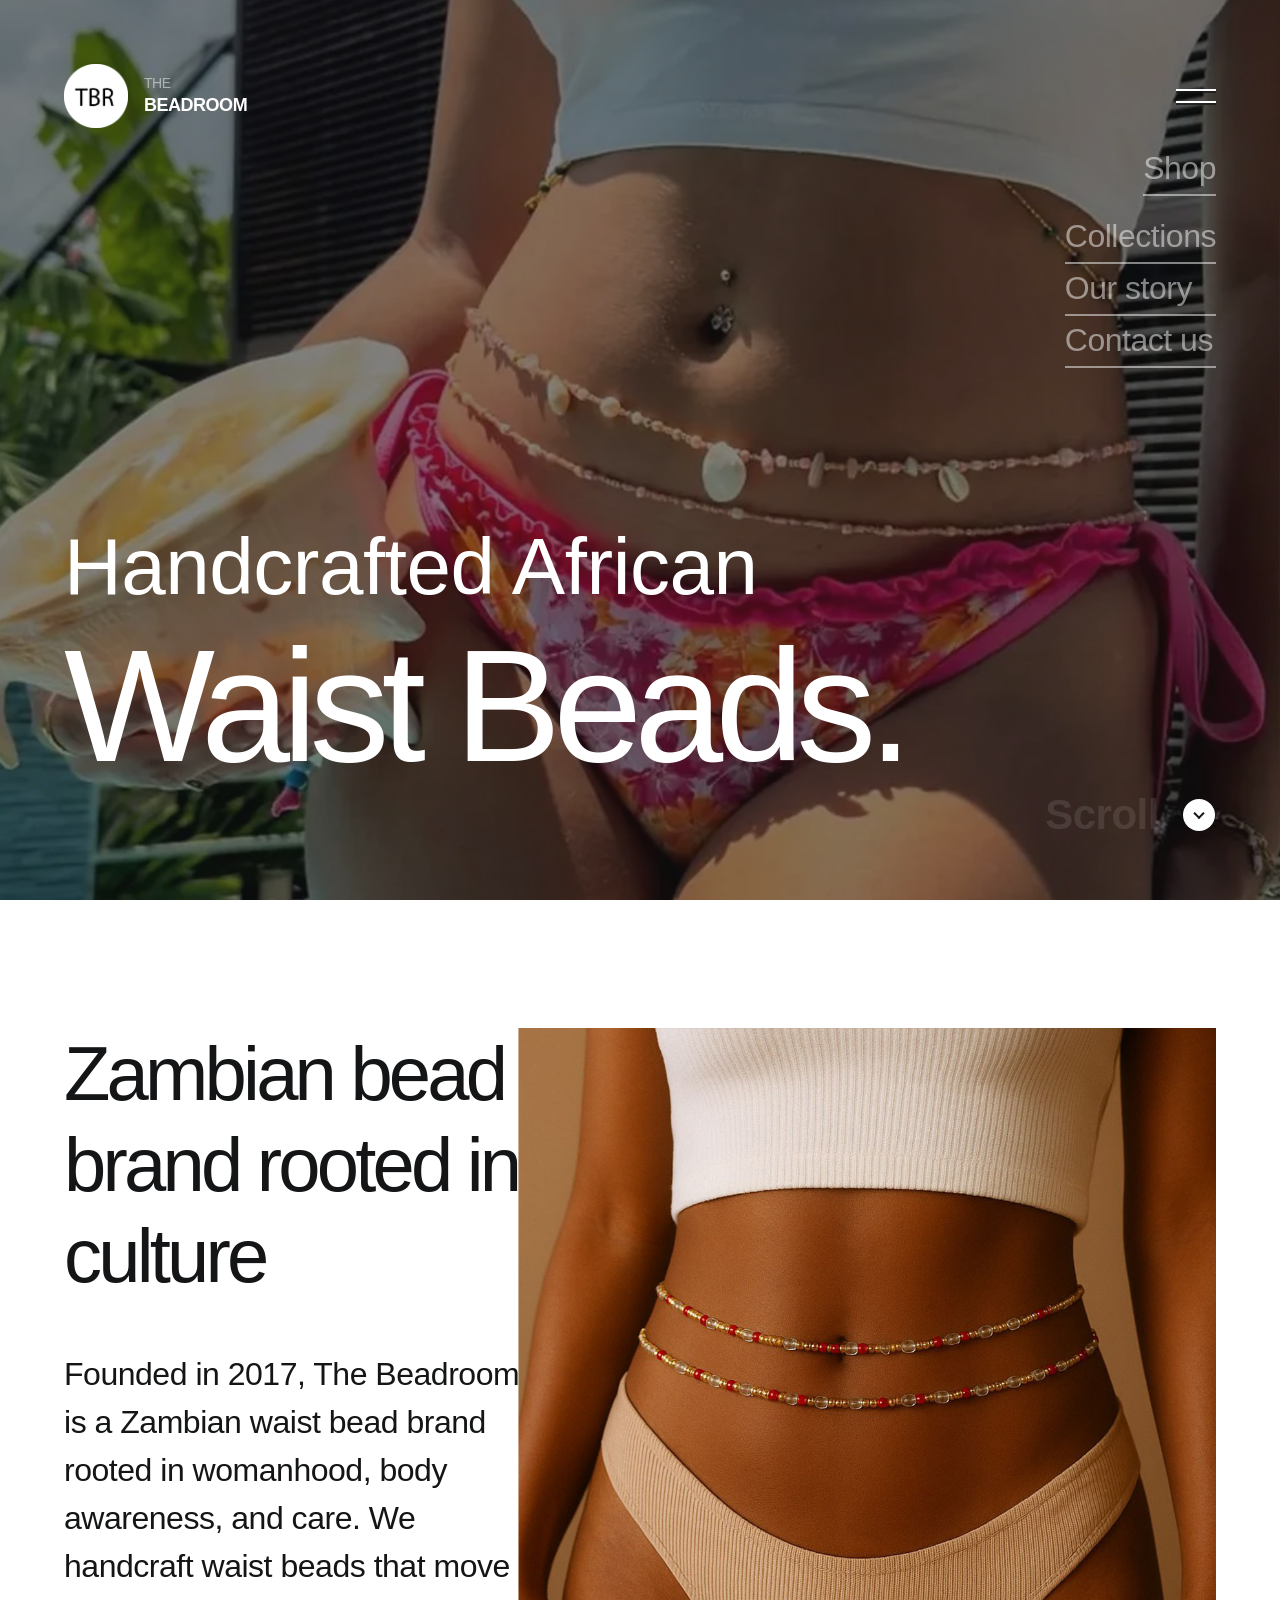
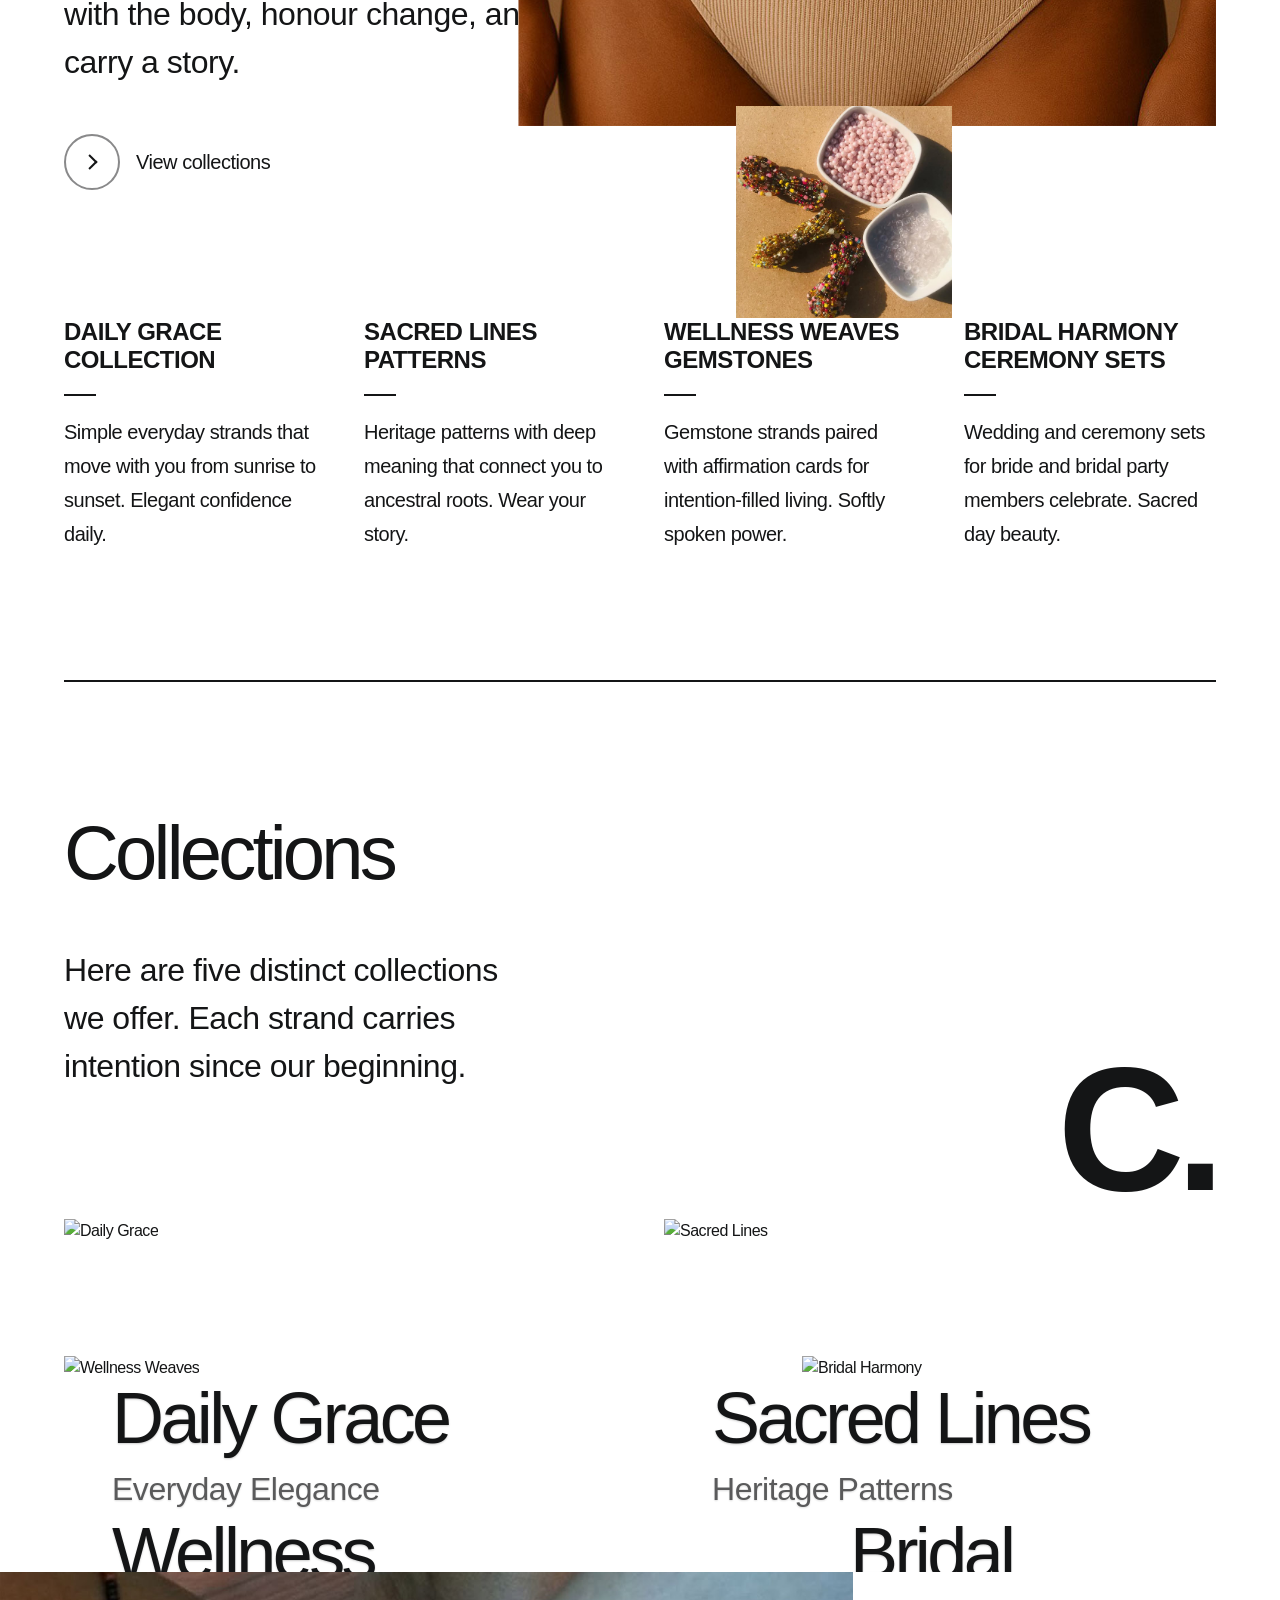
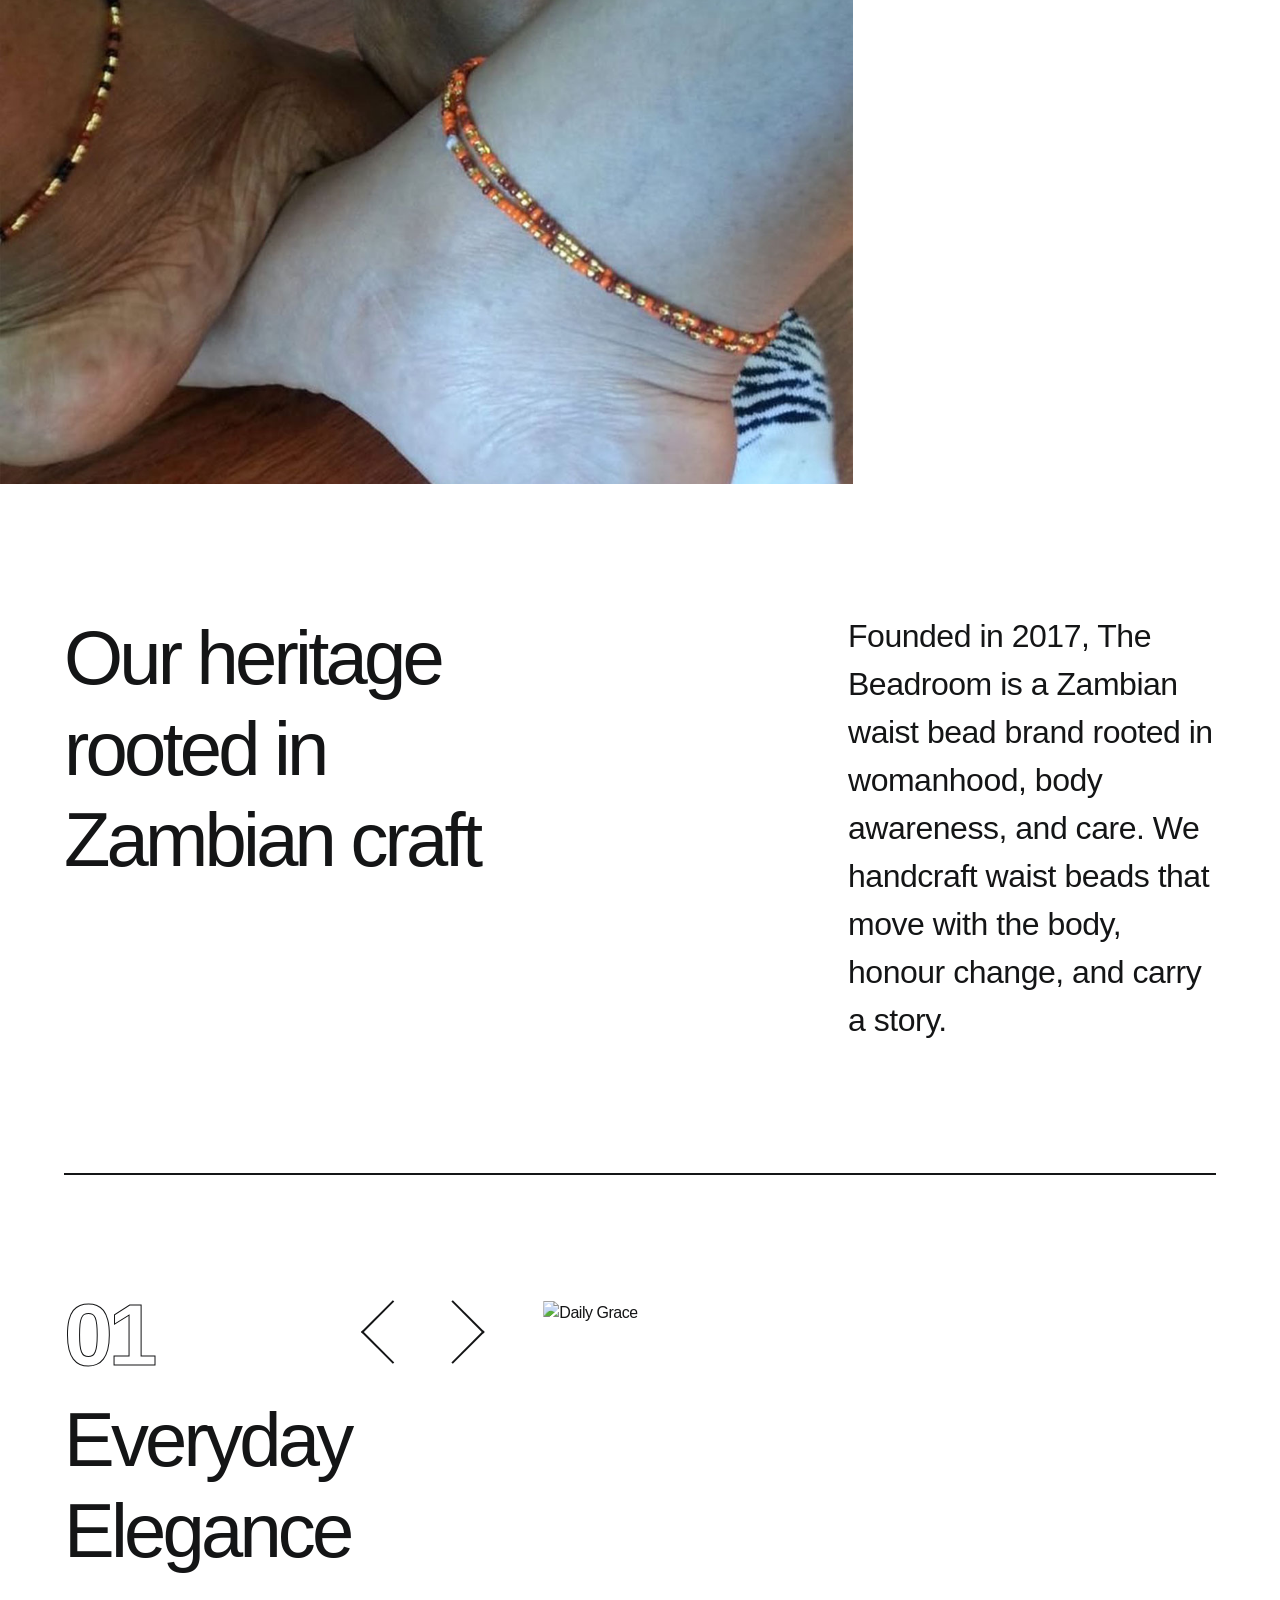
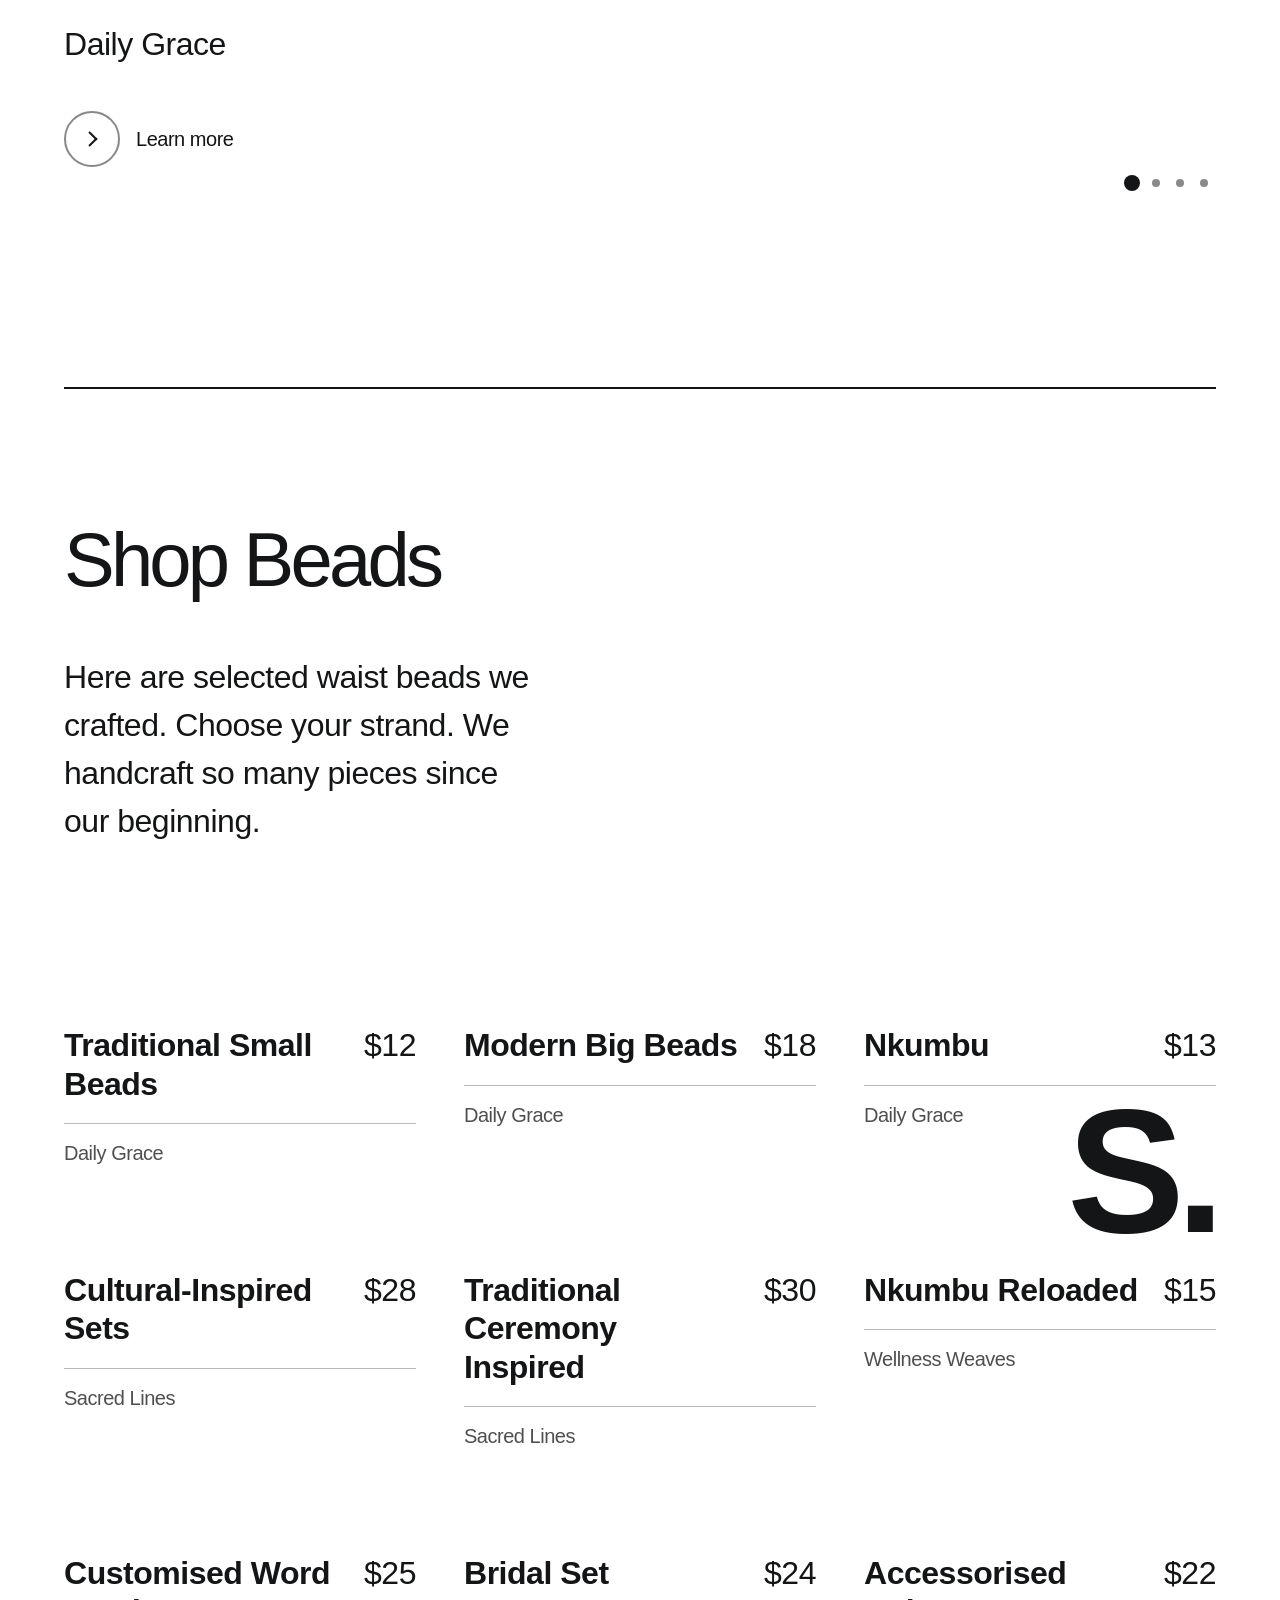
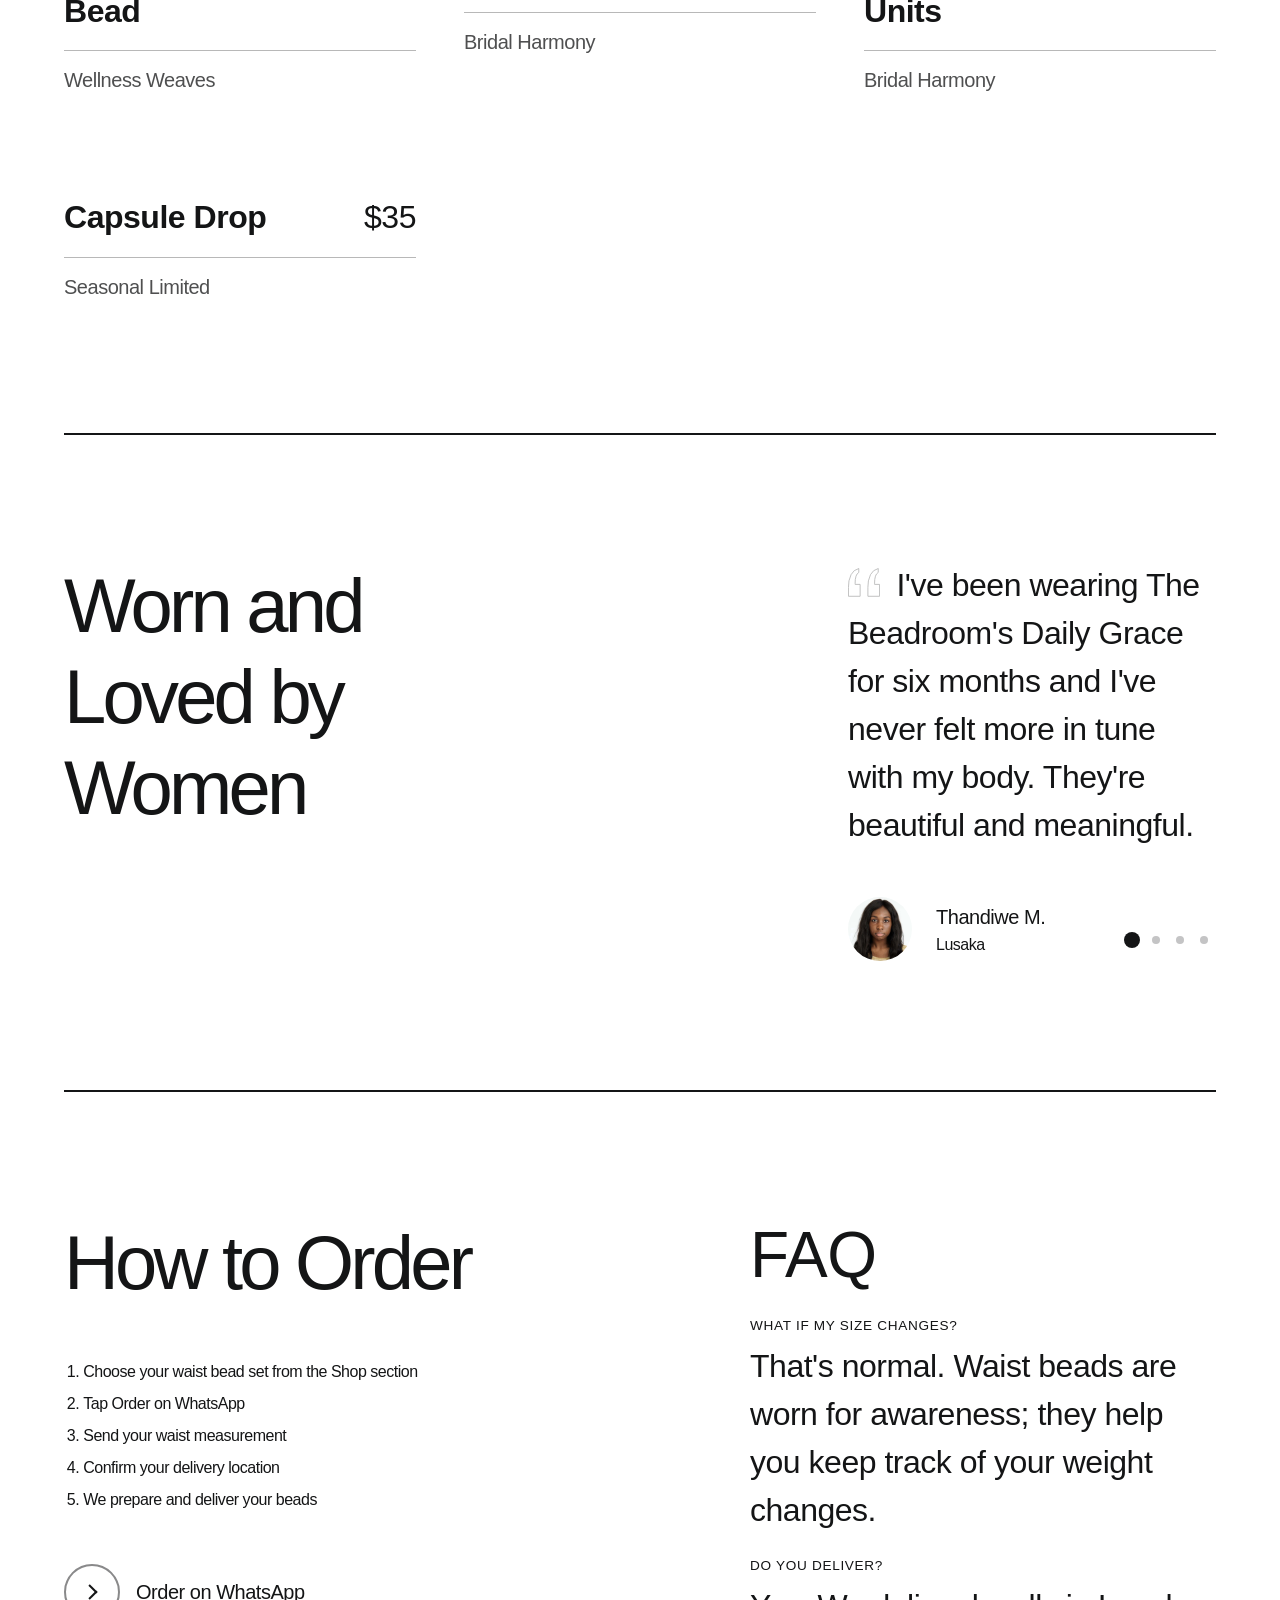
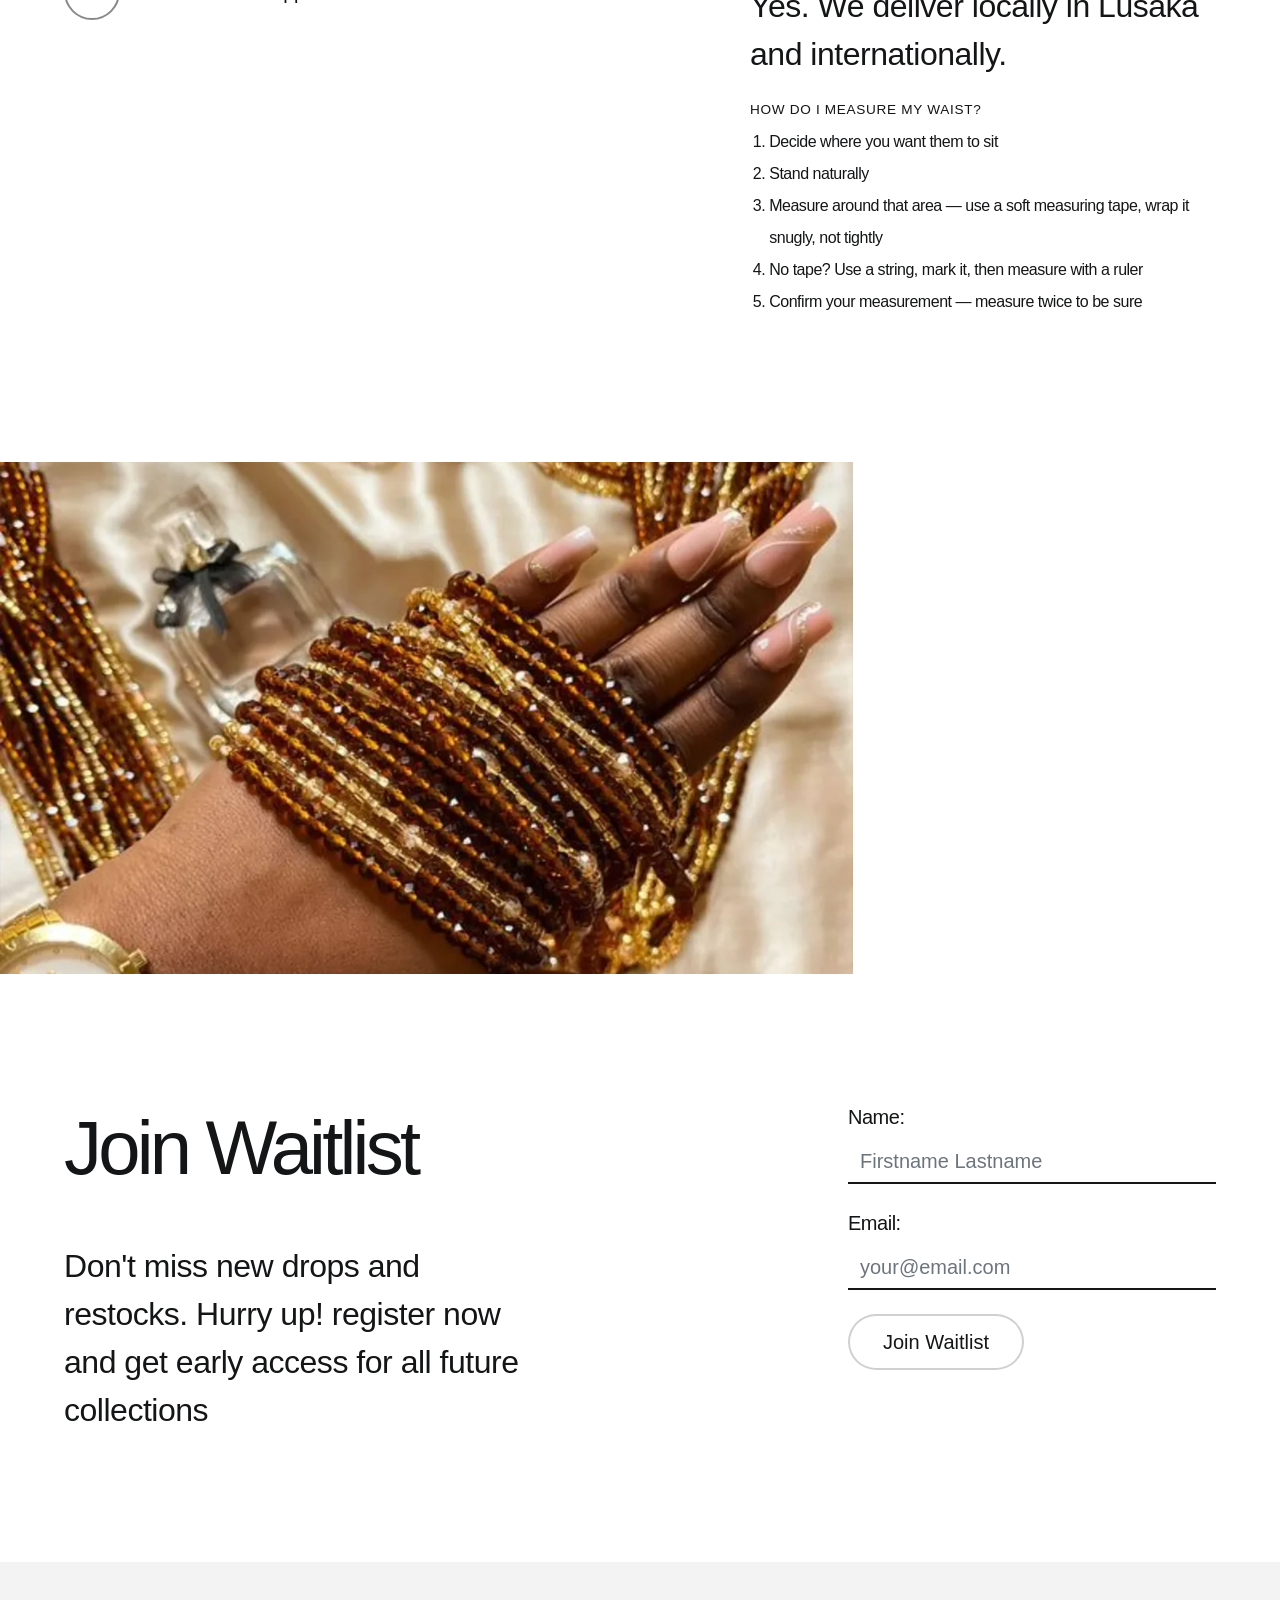
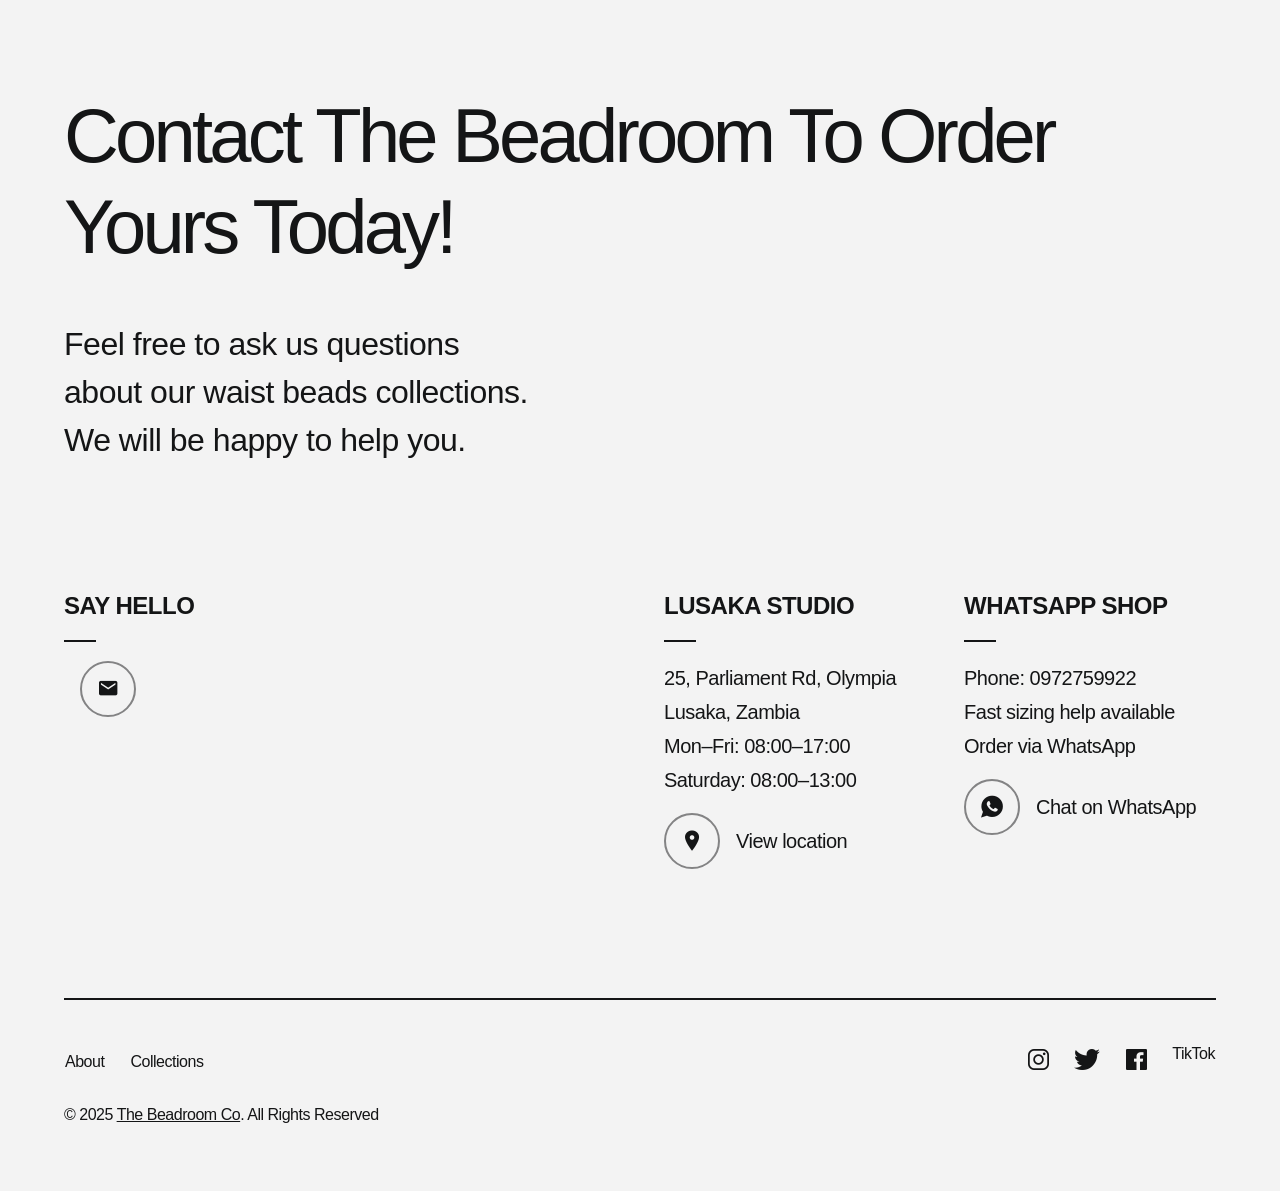
==== index.html @ 23d2d654 "font size" ====
<!doctype html>

<html class="no-js" lang="en">


<head>
  <meta http-equiv="content-type" content="text/html; charset=UTF-8">

  <!-- Page Title Here -->
  <title>The Beadroom - Afro-Luxury Waist Beads | Zambia Made</title>

  <!-- Meta -->
  <!-- Page Description Here -->
  <meta name="description"
    content="Beautifully crafted waist beads that carry story, ceremony, and everyday confidence. Afro-luxury beads handmade in Zambia.">

  <!-- Disable screen scaling-->
  <meta name="viewport" content="width=device-width, initial-scale=1, user-scalable=yes, shrink-to-fit=no">

  <!-- Twitter Meta -->
  <meta name="twitter:site" content="@thebeadroom">
  <meta name="twitter:creator" content="@thebeadroom">
  <meta name="twitter:card" content="summary">
  <meta name="twitter:title" content="The Beadroom - Afro-Luxury Waist Beads">
  <meta name="twitter:description" content="Beautifully crafted waist beads from Zambia">
  <meta name="twitter:image" content="../img/bg-default.html">

  <!-- Facebook Meta -->
  <meta property="og:url" content="your website url here">
  <meta property="og:title" content="The Beadroom - Afro-Luxury Waist Beads">
  <meta property="og:description" content="Beautifully crafted waist beads from Zambia">
  <meta property="og:type" content="website">
  <meta property="og:image" content="../img/bg-default.html">
  <meta property="og:image:secure_url" content="../img/bg-default.html">
  <meta property="og:image:type" content="image/jpg">
  <meta property="og:image:width" content="1200">
  <meta property="og:image:height" content="630">

  <!-- Place favicon.ico and apple-touch-icon(s) in the root directory -->
  <!-- Web fonts and Web Icons -->
  <link rel="stylesheet" href="fonts/abril-fatface/stylesheet.css">
  <link rel="stylesheet" href="fonts/inter/stylesheet.css">
  <link rel="stylesheet" href="fonts/ionicons/stylesheet.css">
  <link rel="stylesheet" href="fonts/font-awesome.min.css">

  <!-- Vendor CSS style -->
  <link rel="stylesheet" href="css/page-loader.css">
  <link rel="stylesheet" href="css/bootstrap.min.css">
  <link rel="stylesheet" href="js/swiper/swiper-bundle.css">
  <link rel="stylesheet" href="js/vegas/vegas.min.css">

  <!-- Main CSS files -->
  <link rel="stylesheet" href="css/main.css">

  <!-- add alt layout here -->
  <link rel="stylesheet" href="css/style-light.css">

</head>

<body id="menu" class="body-page scroll-anim">
 

  <!-- Page Loader : just comment these lines to remove it -->
  <!-- Page Loader : just comment these lines to remove it -->
  <div class="page-loader" id="page-loader">
    <div>
      <div class="icon icon-spin"></div>
      <p>loading</p>
    </div>
  </div>
  <!-- Begin of navigation bar .navbar-top -->
  <header class="navbar-top navbar navbar-a navbar-expand-lg navbar-dark">
    <nav class="container-fluid px-0">

      <!-- Logo -->
      <a class="navbar-brand hide-on-scroll-md" href="index.html">
        <span class="logo">
          <img class="light-logo" src="img/logo.png" alt="Website Template">
        </span>
        <span class="text ms-2 ms-md-3">
          
          <span class="line sub">THE</span>
          <span class="line strong">BEADROOM</span>
        </span>
      </a>

      <!-- Menu button -->
      <button class="navbar-toggler order-lg-2" type="button" data-bs-toggle="collapse"
        data-bs-target="#navbarMenuCollapse" aria-controls="navbarMenuCollapse" aria-expanded="false"
        aria-label="Toggle navigation">
        <span class="icon icon-menu icon-menu-a">
          <span class="bars">
            <span class="bar1"></span>
            <span class="bar2"></span>
          </span>
        </span>
      </button>

      <!-- Navigation menu -->
      <div class="collapse navbar-collapse order-lg-1" id="navbarMenuCollapse">
        <div class="navbar-menu-wrapper">
          <div class="nav-body">
            <!-- Menu links at top -->
            <ul class="navbar-nav nav-menu-top hide-on-scroll-lg">
              <li class="nav-item">
                <a class="nav-link" aria-current="page" href="#order">Shop</a>
              </li>
              <li class="nav-item">
                <a class="nav-link active" aria-current="page" href="#works">Collections</a>
                <a class="nav-link active" aria-current="page" href="#story">Our story</a>
                <a class="nav-link active" aria-current="page" href="#contact">Contact us</a>
              </li>
              
              
            </ul>

            <!-- Fullscreen menu on large devices -->
            <div class="nav-fullscreen-lg">
              <div class="nav-bg"></div>
              <ul class="navbar-nav nav">
                <li class="nav-item">
                  <a class="nav-link" href="index.html">Home</a>
                </li>
                
                <li class="nav-item">
                  <a class="nav-link" href="#shop">Shop</a>
                </li>
                <li class="nav-item">
                  <a class="nav-link" href="gallery.html">Collections</a>
                </li>
                <li class="nav-item">
                  <a class="nav-link" href="ourstory.html">Our Story</a>
                </li>
                <li class="nav-item">
                  <a class="nav-link" href="#contact">Contact us</a>
                </li>
                
              </ul>
            </div>
          </div>

          <!-- Nav footer of small devices -->
          <div class="nav-footer-md">
            <nav class="nav-social nav-social-a">
              <ul>
                <li class="nav-item">
                  <a class="nav-link btn" href="https://www.instagram.com/thebeadroom/">
                    <span class="icon">
                      <i class="ion ion-logo-instagram"></i>
                    </span>
                  </a>
                </li>
                <li class="nav-item">
                  <a class="nav-link btn" href="#">
                    <span class="icon">
                      <i class="ion ion-logo-twitter"></i>
                    </span>
                  </a>
                </li>
                <li class="nav-item">
                  <a class="nav-link btn" href="#">
                    <span class="icon">
                      <i class="ion ion-logo-facebook"></i>
                    </span>
                  </a>
                </li>
              </ul>
            </nav>
          </div>
        </div>
      </div>
    </nav>
  </header>
  <!-- End of navigation bar .navbar-top -->
  <!-- BEGIN OF page cover -->
  <div class="cover-page">
    <!-- Cover Background -->
    <div class="cover-bg">
      <img class="fit" src="img/bg-default.jpg" alt="cover">
    </div>

    <!-- BEGIN OF Slideshow Background - uncomment below to use background slideshow-->
    <div class="cover-bg slide-show">
      <i class='img' data-src='img/bg-default-1.jpg'></i>
  <i class='img' data-src='img/bg-default-2.jpg'></i>
  <i class='img' data-src='img/bg-default-3.jpg'></i>
  <i class='img' data-src='img/bg-default-4.jpg'></i>
    </div>
    <!-- END OF Slideshow Background -->

    <!-- Gradient/Color mask -->
    <div class="cover-bg bg-black opacity-5"></div>
  </div>
  <!--END OF page cover -->

  <!-- BEGIN OF page main content -->
  <main class="page-main sections-scroll" id="mainpage">

    <!-- Begin of section #home -->
    <section id="home" class="section hero-a fullscreen-h content-white">
      <!-- Begin of section body -->
      <div class="section-body">
        <!-- content -->
        <div class="hero-content section-content container content-width-full anim">
          <div class="row">
            <div class="content-col col-12 col-md-10 col-lg-10 text-left">
              <!-- title and description -->
              <div class="title-desc">
                <div class="rellax" data-rellax-speed="1" data-rellax-percentage="0.5">
                  <div data-anim-visible="scale-y-2" data-anim-start="0.75">
                    <p class="display-subtitle-1 mb-0 anim-1">Handcrafted African </p>
                  </div>
                </div>
                <div class="rellax" data-rellax-speed="1" data-rellax-percentage="0.5">
                  <div data-anim-visible="scale-y-2" data-anim-start="0.9">
                    <h1 class="display-title-1 title-font anim-2 mb-0">Waist Beads.</h1>
                  </div>
                </div>
              </div>

            </div>

          </div>
        </div>
      </div>
      <!-- End of section body -->

      <!-- Arrows scroll down/up -->
      <footer class="hero-footer hide-on-scroll">
        <div class="section-footer-right footer-scrolldown">
          <a class="btn-scrolldown-a" href="#about">
            <span class="text text-before">
              Scroll
            </span>
            <span class="icon icon-scrolldown"></span>
          </a>
        </div>
      </footer>
    </section>
    <!-- End of section #home -->

    <!-- Begin of section #about -->
    <section id="about" class="section section-a section-color-1">

      <!-- Begin of section body -->
      <div class="section-body">
        <!-- content -->
        <div class="section-content container content-width-full anim">
          <div class="row gx-0 justify-content-between row-text-lg-fig">
            <div class="col-12 col-lg-5 text-left">
              <!-- title and description -->
              <div class="title-desc large-text-size">
                <h2 class="display-3 title-font anim-1" data-anim-visible="fade">Zambian bead brand rooted in culture</h2>
                <div class="anim-2 mt-5" data-anim-visible="fade">
                  <p class="mb-0">Founded in 2017, The Beadroom is a Zambian waist bead brand rooted in womanhood, body awareness, and care. We handcraft waist beads that move with the body, honour change, and carry a story.</p>
                </div>
              </div>

              <div class="btns mt-5">
                <a class="btn btn-inline-a btn-light btn-anim mb-0" href="#works">
                  <span class="icon icon-arrow-a icon-border">
                    <span class="arrow-right"></span>
                  </span>
                  <span class="text">View collections</span>
                </a>
              </div>

            </div>

            <div class="col-12 col-lg-5 order-lg-1 pos-rel">
              <figure class="figure-a col-fig mt-5 mt-lg-0">
                <div class="img-1" data-anim-visible="fade">
                  <div class="img-anim" data-anim-visible="scale-y-2">
                    <img class="img img-4x4 rounded-pill-off" src="img/items/img-square-1.jpg" alt="...">
                  </div>
                </div>
                <div class="img-2 rellax" data-rellax-speed="1.2" data-rellax-percentage="0.5">
                  <div class="img-anim" data-anim-visible="scale-y-2">
                    <img class="img img-4x4 rounded-pill-off " src="img/items/img-square-2.jpg" alt="...">
                  </div>
                </div>
              </figure>
            </div>

          </div>
        </div>
      </div>
      <!-- End of section body -->
    </section>
    <!-- End of section #about -->

    <!-- Begin of section #services -->
    <section id="services" class="section section-a section-color-1">

      <!-- Begin of section body -->
      <div class="section-body pt-0">
        <!-- content -->
        <div class="section-content container content-width-full anim">

          <div class="row">
            <div class="col col-12 col-lg-12">
              <!-- item list -->
              <div class="item-list row row-cols-1 row-cols-md-2 row-cols-lg-4 gx-lg-5 gy-5 anim-list">
                <div class="col">
                  <!-- an item -->
                  <div class="item item-feature-a" data-anim-visible="fade">
                    <div class="item-body">
                      <h4 class="f-title text-uppercase">Daily Grace <br>Collection</h4>
                      <p>Simple everyday strands that move with you from sunrise to sunset.
                        Elegant confidence
                        daily.</p>
                    </div>
                  </div>
                </div>

                <!-- an item -->
                <div class="col">
                  <!-- an item -->
                  <div class="item item-feature-a" data-anim-visible="fade">
                    <div class="item-body">
                      <h4 class="f-title text-uppercase">Sacred Lines <br>Patterns</h4>
                      <p>Heritage patterns with deep meaning that connect you to ancestral roots.
                        Wear your
                        story.</p>
                    </div>
                  </div>
                </div>

                <!-- an item -->
                <div class="col">
                  <!-- an item -->
                  <div class="item item-feature-a" data-anim-visible="fade">
                    <div class="item-body">
                      <h4 class="f-title text-uppercase">Wellness Weaves <br>Gemstones</h4>
                      <p>Gemstone strands paired with affirmation cards for intention-filled living.
                        Softly spoken
                        power.</p>
                    </div>
                  </div>
                </div>

                <!-- an item -->
                <div class="col">
                  <!-- an item -->
                  <div class="item item-feature-a" data-anim-visible="fade">
                    <div class="item-body">
                      <h4 class="f-title text-uppercase">Bridal Harmony <br>Ceremony Sets</h4>
                      <p>Wedding and ceremony sets for bride and bridal party members celebrate.
                        Sacred day
                        beauty.</p>
                    </div>
                  </div>
                </div>
              </div>
              <!-- end of service list -->

            </div>
          </div>
        </div>
      </div>
      <!-- End of section body -->
    </section>
    <!-- End of section #services -->

    <!-- Begin of section #works -->
    <section id="works" class="section section-a section-color-1">
      <div class="section-border-top" data-anim-visible="scale-x"></div>

      <div class="section-title title-anim title-top">
        <h2 class="text title-font rellax" data-rellax-speed="1.2" data-rellax-percentage="0.5">C.</h2>
      </div>

      <!-- Begin of section body -->
      <div class="section-body">
        <!-- content -->
        <div class="section-content container content-width-full anim">
          <div class="row justify-content-between mb-4">
            <div class="col-12 col-lg-5 text-left">
              <!-- title and description -->
              <div class="title-desc large-text-size">
                <h2 class="display-3 title-font anim-1" data-anim-visible="fade">Collections</h2>
                <div class="anim-2 mt-5" data-anim-visible="fade">
                  <p class="mb-0">Here are five distinct collections we offer. Each strand carries intention since
                    our beginning.</p>
                </div>
              </div>
            </div>
          </div>

          <!-- item-list -->
          <div  class="mt-section part-wrapper">
            <div class="item-list row row-cols-1 row-cols-md-2 g-5 anim-list">
              <div class="col">
                <div class="row row-cols-1 g-5">
                  <div class="col">
                    <!-- card -->
                    <a class="item item-image-a col-12 col-lg-10" href="daily-grace.html">
                      <div class="item-header">
                        <div class="rellax" data-rellax-speed="1.2" data-rellax-percentage="0.5"
                          style="transform: translate3d(0px, 26px, 0px);">
                          <p class="number title-font text-stroke">01</p>
                        </div>
                      </div>
                      <div class="item-img" data-anim-visible="scale-y-2">
                        <div class="img-anim">
                          <picture>
                            <source media="(max-width: 640px)" srcset="https://i.ibb.co/PZvDpK1L/Modern-big-beads-with-glow-3.jpg">
                            <img class="fit" src="https://i.ibb.co/PZvDpK1L/Modern-big-beads-with-glow-3.jpg" alt="Daily Grace">
                          </picture>
                        </div>
                      </div>
                      <div class="item-body text-left">
                        <div class="desc text-shadow rellax" data-rellax-speed="1.2" data-rellax-percentage="0.5"
                          style="transform: translate3d(0px, 26px, 0px);">
                          <h4 class="title-font">Daily Grace</h4>
                          <p>Everyday Elegance</p>
                        </div>
                      </div>
                      <div class="item-hover-icon">
                        <span class="icon">
                          <i class="ion-ios-arrow-forward"></i>
                        </span>
                      </div>
                    </a>
                    <!-- end of card -->
                  </div>
                  <div class="col">
                    <!-- card -->
                    <a class="item item-image-a" href="wellness-weaves.html">
                      <div class="item-header">
                        <div class="rellax" data-rellax-speed="1.2" data-rellax-percentage="0.5"
                          style="transform: translate3d(0px, 26px, 0px);">
                          <p class="number title-font text-stroke">03</p>
                        </div>
                      </div>
                      <div class="item-img" data-anim-visible="scale-y-2">
                        <div class="img-anim">
                          <picture>
                            <source media="(max-width: 640px)" srcset="https://i.ibb.co/JjyWMgK3/Nkumbu-5.jpg">
                            <img class="fit" src="https://i.ibb.co/JjyWMgK3/Nkumbu-5.jpg" alt="Wellness Weaves">
                          </picture>
                        </div>
                      </div>
                      <div class="item-body text-left">
                        <div class="desc text-shadow rellax" data-rellax-speed="1.2" data-rellax-percentage="0.5"
                          style="transform: translate3d(0px, 26px, 0px);">
                          <h4 class="title-font">Wellness Weaves</h4>
                          <p>Gemstone Intention</p>
                        </div>
                      </div>
                      <div class="item-hover-icon">
                        <span class="icon">
                          <i class="ion-ios-arrow-forward"></i>
                        </span>
                      </div>
                    </a>
                    <!-- end of card -->
                  </div>
                </div>
              </div>

              <div class="col">
                <div class="row row-cols-1 g-5">
                  <div class="col">
                    <!-- card -->
                    <a class="item item-image-a" href="sacred-lines.html">
                      <div class="item-header text-lg-end">
                        <div class="rellax" data-rellax-speed="1.2" data-rellax-percentage="0.5"
                          style="transform: translate3d(0px, 26px, 0px);">
                          <p class="number title-font text-stroke">02</p>
                        </div>
                      </div>
                      <div class="item-img" data-anim-visible="scale-y-2">
                        <div class="img-anim">
                          <picture>
                            <source media="(max-width: 640px)" srcset="https://i.ibb.co/C5BRFvnX/Nkumbu-2.jpg">
                            <img class="fit" src="https://i.ibb.co/C5BRFvnX/Nkumbu-2.jpg" alt="Sacred Lines">
                          </picture>
                        </div>
                      </div>
                      <div class="item-body text-left">
                        <div class="desc text-shadow rellax" data-rellax-speed="1.2" data-rellax-percentage="0.5"
                          style="transform: translate3d(0px, 26px, 0px);">
                          <h4 class="title-font">Sacred Lines</h4>
                          <p>Heritage Patterns</p>
                        </div>
                      </div>
                      <div class="item-hover-icon">
                        <span class="icon">
                          <i class="ion-ios-arrow-forward"></i>
                        </span>
                      </div>
                    </a>
                    <!-- end of card -->
                  </div>
                  <div class="col d-flex justify-content-end">
                    <!-- card -->
                    <a class="item item-image-a col-12 col-lg-9" href="bridal-harmony.html">
                      <div class="item-header text-lg-end">
                        <div class="rellax" data-rellax-speed="1.2" data-rellax-percentage="0.5"
                          style="transform: translate3d(0px, 26px, 0px);">
                          <p class="number title-font text-stroke">04</p>
                        </div>
                      </div>
                      <div class="item-img" data-anim-visible="scale-y-2">
                        <div class="img-anim">
                          <picture>
                            <source media="(max-width: 640px)" srcset="https://i.ibb.co/bjqz6RM7/daily-grace-20.jpg">
                            <img class="fit" src="https://i.ibb.co/bjqz6RM7/daily-grace-20.jpg" alt="Bridal Harmony">
                          </picture>
                        </div>
                      </div>
                      <div class="item-body text-left">
                        <div class="desc text-shadow rellax" data-rellax-speed="1.2" data-rellax-percentage="0.5"
                          style="transform: translate3d(0px, 26px, 0px);">
                          <h4 class="title-font">Bridal Harmony</h4>
                          <p>Ceremony Sets</p>
                        </div>
                      </div>
                      <div class="item-hover-icon">
                        <span class="icon">
                          <i class="ion-ios-arrow-forward"></i>
                        </span>
                      </div>
                    </a>
                    <!-- end of card -->
                  </div>
                </div>
              </div>

            </div>
          </div>
          <!-- end of item-list -->
        </div>
      </div>
      <!-- End of section body -->
    </section>
    <!-- End of section #works -->

    <!-- Begin of section #image-separator -->
    <section id="image-separator" class="section section-a section-image-only section-color-1">
      <div class="section-cover">
        <div class="row g-0">
          <div class="col-12 col-lg-8" data-anim-visible="scale-x-2">
            <img class="fit" src="img/items/img-sample2.jpg" alt="...">
          </div>
        </div>
      </div>
    </section>
    <!-- End of section #image-separator -->

    <!-- Begin of section #missions -->
    <section id="missions" class="section section-a section-color-1">

      <!-- Begin of section body -->
      <div class="section-body">
        <!-- content -->
        <div class="section-content container content-width-full anim">
          <div class="row justify-content-between">
            <div class="col-12 col-lg-5 text-left">
              <!-- title and description -->
              <div class="title-desc large-text-size">
                <h2 class="display-3 title-font anim-1" data-anim-visible="fade">Our heritage rooted in Zambian craft</h2>
              </div>
            </div>

            <div class="col-12 col-lg-4">
              <!-- title and description -->
              <div class="title-desc large-text-size">
                <div class="anim-2" data-anim-visible="fade">
                  <p class="mb-0">Founded in 2017, The Beadroom is a Zambian waist bead brand rooted in womanhood, body awareness, and care. We handcraft waist beads that move with the body, honour change, and carry a story.</p>
                </div>
              </div>
            </div>

          </div>
        </div>
      </div>
      <!-- End of section body -->
    </section>
    <!-- End of section #missions -->

    <!-- Begin of section #projects -->
    <section id="projects" class="section section-a section-color-1">

      <div class="section-border-top" data-anim-visible="scale-x"></div>

      <!-- Begin of section body -->
      <div class="section-body">
        <!-- content -->

        <div class="section-content container content-width anim d-lg-none">
          <div class="row mb-4">
            <div class="col-12 col-lg-8 text-left">
              <!-- title and description -->
              <div class="title-desc">
                <h2 class="display-3 anim-1 mb-0">Featured</h2>
              </div>
            </div>
          </div>
        </div>

        <div class="section-content content-width-full px-0 anim">

          <!-- Slider main container -->
          <div class="swiper-container slider-simple-a animated">
            <!-- Swiper wrapper -->
            <div class="swiper-wrapper">
              <!-- Slides -->
              <div class="swiper-slide slide-item-a">
                <div class="item-wrapper">
                  <div class="row gy-5">
                    <div class="col-12 col-md-6 col-lg-5">
                      <div class="item-content with-margin">
                        <div class="item-header mb-4">
                          <p class="number title-font text-stroke">01</p>
                        </div>
                        <h3 class="title title-font display-3 mb-5">Everyday <br>Elegance</h3>
                        <h4 class="category display-subtitle-3">Daily Grace</h4>
                        <div class="btns mt-5">
                          <a class="btn btn-inline-a btn-light btn-anim mb-0" href="daily-grace.html">
                            <span class="icon icon-arrow-a icon-border">
                              <span class="arrow-right"></span>
                            </span>
                            <span class="text">Learn more</span>
                          </a>
                        </div>
                      </div>
                    </div>
                    <div class="col-12 col-md-6 col-lg-7">
                      <div class="item-image rounded-md">
                        <div class="anim-img" data-anim-visible="scale-x-2">
                          <img src="https://i.ibb.co/PZvDpK1L/Modern-big-beads-with-glow-3.jpg" alt="Daily Grace">
                        </div>
                      </div>
                    </div>
                  </div>
                </div>
              </div>

              <div class="swiper-slide slide-item-a">
                <div class="item-wrapper">
                  <div class="row gy-5">
                    <div class="col-12 col-md-6 col-lg-5">
                      <div class="item-content with-margin">
                        <div class="item-header mb-4">
                          <p class="number title-font text-stroke">02</p>
                        </div>
                        <h3 class="title title-font display-3 mb-5">Patterns With <br>Lineage</h3>
                        <h4 class="category display-subtitle-3">Sacred Lines</h4>
                        <div class="btns mt-5">
                          <a class="btn btn-inline-a btn-light btn-anim mb-0" href="sacred-lines.html">
                            <span class="icon icon-arrow-a icon-border">
                              <span class="arrow-right"></span>
                            </span>
                            <span class="text">Learn more</span>
                          </a>
                        </div>
                      </div>
                    </div>
                    <div class="col-12 col-md-6 col-lg-7">
                      <div class="item-image rounded-md">
                        <div class="anim-img" data-anim-visible="scale-x-2">
                          <img src="https://i.ibb.co/C5BRFvnX/Nkumbu-2.jpg" alt="Sacred Lines">
                        </div>
                      </div>
                    </div>
                  </div>
                </div>
              </div>

              <div class="swiper-slide slide-item-a">
                <div class="item-wrapper">
                  <div class="row gy-5">
                    <div class="col-12 col-md-6 col-lg-5">
                      <div class="item-content with-margin">
                        <div class="item-header mb-4">
                          <p class="number title-font text-stroke">03</p>
                        </div>
                        <h3 class="title title-font display-3 mb-5">Gemstones Softly <br>Spoken</h3>
                        <h4 class="category display-subtitle-3">Wellness Weaves</h4>
                        <div class="btns mt-5">
                          <a class="btn btn-inline-a btn-light btn-anim mb-0" href="wellness-weaves.html">
                            <span class="icon icon-arrow-a icon-border">
                              <span class="arrow-right"></span>
                            </span>
                            <span class="text">Learn more</span>
                          </a>
                        </div>
                      </div>
                    </div>
                    <div class="col-12 col-md-6 col-lg-7">
                      <div class="item-image rounded-md">
                        <div class="anim-img" data-anim-visible="scale-x-2">
                          <img src="https://i.ibb.co/JjyWMgK3/Nkumbu-5.jpg" alt="Wellness Weaves">
                        </div>
                      </div>
                    </div>
                  </div>
                </div>
              </div>

              <div class="swiper-slide slide-item-a">
                <div class="item-wrapper">
                  <div class="row gy-5">
                    <div class="col-12 col-md-6 col-lg-5">
                      <div class="item-content with-margin">
                        <div class="item-header mb-4">
                          <p class="number title-font text-stroke">04</p>
                        </div>
                        <h3 class="title title-font display-3 mb-5">Ceremony In <br>Strand</h3>
                        <h4 class="category display-subtitle-3">Bridal Harmony</h4>
                        <div class="btns mt-5">
                          <a class="btn btn-inline-a btn-light btn-anim mb-0" href="bridal-harmony.html">
                            <span class="icon icon-arrow-a icon-border">
                              <span class="arrow-right"></span>
                            </span>
                            <span class="text">Learn more</span>
                          </a>
                        </div>
                      </div>
                    </div>
                    <div class="col-12 col-md-6 col-lg-7">
                      <div class="item-image rounded-md">
                        <div class="anim-img" data-anim-visible="scale-x-2">
                          <img src="https://i.ibb.co/bjqz6RM7/daily-grace-20.jpg" alt="Bridal Harmony">
                        </div>
                      </div>
                    </div>
                  </div>
                </div>
              </div>
            </div>
            <!-- slider pagination -->
            <div class="swiper-pagination"></div>

            <!-- slider navigation buttons -->
            <div class="slider-btns">
              <div class="row">
                <div class="col-12 col-md-6 col-lg-5">
                  <div class="btns">
                    <div class="slider-btn slider-prev swiper-button-prev">
                      <span class="icon icon-arrow-b">
                        <i class="arrow-left"></i>
                      </span>
                    </div>
                    <div class="slider-btn slider-next swiper-button-next">
                      <span class="icon icon-arrow-b">
                        <i class="arrow-right"></i>
                      </span>
                    </div>
                  </div>
                </div>
              </div>
            </div>
          </div>
        </div>
      </div>
      <!-- End of section body -->
    </section>
    <!-- End of section #projects -->

    <!-- Begin of section #products -->
    <section id="products" class="section section-a section-color-1">

      <div class="section-border-top" data-anim-visible="scale-x"></div>

      <div class="section-title title-anim title-top">
        <h2 class="text title-font rellax" data-rellax-speed="1.2" data-rellax-percentage="0.5">S.</h2>
      </div>

      <!-- Begin of section body -->
      <div class="section-body">
        <!-- content -->
        <div class="section-content container content-width-full anim">
          <div class="row justify-content-between mb-4">
            <div class="col-12 col-lg-5 text-left">
              <!-- title and description -->
              <div class="title-desc large-text-size">
                <h2 class="display-3 title-font anim-1" data-anim-visible="fade">Shop Beads</h2>
                <div class="anim-2 mt-5" data-anim-visible="fade">
                  <p class="mb-0">Here are selected waist beads we crafted. Choose your strand. We handcraft so many
                    pieces since
                    our beginning.</p>
                </div>
              </div>
            </div>
          </div>

          <!-- item-list -->
          <div id="order" class="part-wrapper mt-section">
            <div class="item-list row row-cols-1 row-cols-md-2 row-cols-lg-3 g-5 anim-list-delay">

              <div class="col">
                <!-- card -->
                <a class="item item-image-b whatsapp-product" href="#" data-product="Traditional Small Beads" data-price="$12" data-category="Daily Grace" data-image="https://i.ibb.co/LXJ33rVY/daily-grace-2.jpg" data-anim-visible="fade">
                  <div class="item-img">
                    <div class="img-anim" data-anim-visible="scale-y-2">
                      <div class="img-container">
                        <img class="fit" src="https://i.ibb.co/LXJ33rVY/daily-grace-2.jpg" alt="Traditional Small Beads">
                        <div class="item-hover-icon">
                          <span class="icon">
                            <i class="ion ion-logo-whatsapp"></i>
                          </span>
                        </div>
                      </div>
                    </div>
                  </div>
                  <div class="item-body">
                    <div class="desc">
                      <div class="row">
                        <div class="col">
                          <h4>Traditional Small Beads</h4>
                        </div>
                        <div class="col-auto">
                          <span class="price">$12</span>
                        </div>
                        <div class="col-12">
                          <hr class="hr-a" data-anim-visible="scale-x">
                        </div>
                      </div>
                      <p class="category">Daily Grace</p>
                    </div>
                  </div>
                </a>
                <!-- end of card -->
              </div>

              <div class="col">
                <!-- card -->
                <a class="item item-image-b whatsapp-product" href="#" data-product="Modern Big Beads" data-price="$18" data-category="Daily Grace" data-image="https://i.ibb.co/dwfXZH3b/Modern-big-beads-with-glow-1.jpg" data-anim-visible="fade">
                  <div class="item-img">
                    <div class="img-anim" data-anim-visible="scale-y-2">
                      <div class="img-container">
                        <img class="fit" src="https://i.ibb.co/dwfXZH3b/Modern-big-beads-with-glow-1.jpg" alt="Modern Big Beads">
                        <div class="item-hover-icon">
                          <span class="icon">
                            <i class="ion ion-logo-whatsapp"></i>
                          </span>
                        </div>
                      </div>
                    </div>
                  </div>
                  <div class="item-body">
                    <div class="desc">
                      <div class="row">
                        <div class="col">
                          <h4>Modern Big Beads</h4>
                        </div>
                        <div class="col-auto">
                          <span class="price">$18</span>
                        </div>
                        <div class="col-12">
                          <hr class="hr-a" data-anim-visible="scale-x">
                        </div>
                      </div>
                      <p class="category">Daily Grace</p>
                    </div>
                  </div>
                </a>
                <!-- end of card -->
              </div>

              <div class="col">
                <!-- card -->
                <a class="item item-image-b whatsapp-product" href="#" data-product="Nkumbu" data-price="$13" data-category="Daily Grace" data-image="https://i.ibb.co/DT8DWCp/Nkumbu-1.jpg" data-anim-visible="fade">
                  <div class="item-img">
                    <div class="img-anim" data-anim-visible="scale-y-2">
                      <div class="img-container">
                        <img class="fit" src="https://i.ibb.co/DT8DWCp/Nkumbu-1.jpg" alt="Nkumbu">
                        <div class="item-hover-icon">
                          <span class="icon">
                            <i class="ion ion-logo-whatsapp"></i>
                          </span>
                        </div>
                      </div>
                    </div>
                  </div>
                  <div class="item-body">
                    <div class="desc">
                      <div class="row">
                        <div class="col">
                          <h4>Nkumbu</h4>
                        </div>
                        <div class="col-auto">
                          <span class="price">$13</span>
                        </div>
                        <div class="col-12">
                          <hr class="hr-a" data-anim-visible="scale-x">
                        </div>
                      </div>
                      <p class="category">Daily Grace</p>
                    </div>
                  </div>
                </a>
                <!-- end of card -->
              </div>

              <div class="col">
                <!-- card -->
                <a class="item item-image-b whatsapp-product" href="#" data-product="Cultural-Inspired Sets" data-price="$28" data-category="Sacred Lines" data-image="https://i.ibb.co/35FM0Z4x/Nkumbu-4.jpg" data-anim-visible="fade">
                  <div class="item-img">
                    <div class="img-anim" data-anim-visible="scale-y-2">
                      <div class="img-container">
                        <img class="fit" src="https://i.ibb.co/35FM0Z4x/Nkumbu-4.jpg" alt="Cultural-Inspired Sets">
                        <div class="item-hover-icon">
                          <span class="icon">
                            <i class="ion ion-logo-whatsapp"></i>
                          </span>
                        </div>
                      </div>
                    </div>
                  </div>
                  <div class="item-body">
                    <div class="desc">
                      <div class="row">
                        <div class="col">
                          <h4>Cultural-Inspired Sets</h4>
                        </div>
                        <div class="col-auto">
                          <span class="price">$28</span>
                        </div>
                        <div class="col-12">
                          <hr class="hr-a" data-anim-visible="scale-x">
                        </div>
                      </div>
                      <p class="category">Sacred Lines</p>
                    </div>
                  </div>
                </a>
                <!-- end of card -->
              </div>

              <div class="col">
                <!-- card -->
                <a class="item item-image-b whatsapp-product" href="#" data-product="Traditional Ceremony Inspired" data-price="$30" data-category="Sacred Lines" data-image="https://i.ibb.co/ZzqdWG6D/daily-grace-14.jpg" data-anim-visible="fade">
                  <div class="item-img">
                    <div class="img-anim" data-anim-visible="scale-y-2">
                      <div class="img-container">
                        <img class="fit" src="https://i.ibb.co/ZzqdWG6D/daily-grace-14.jpg" alt="Traditional Ceremony Inspired">
                        <div class="item-hover-icon">
                          <span class="icon">
                            <i class="ion ion-logo-whatsapp"></i>
                          </span>
                        </div>
                      </div>
                    </div>
                  </div>
                  <div class="item-body">
                    <div class="desc">
                      <div class="row">
                        <div class="col">
                          <h4>Traditional Ceremony Inspired</h4>
                        </div>
                        <div class="col-auto">
                          <span class="price">$30</span>
                        </div>
                        <div class="col-12">
                          <hr class="hr-a" data-anim-visible="scale-x">
                        </div>
                      </div>
                      <p class="category">Sacred Lines</p>
                    </div>
                  </div>
                </a>
                <!-- end of card -->
              </div>

              <div class="col">
                <!-- card -->
                <a class="item item-image-b whatsapp-product" href="#" data-product="Nkumbu Reloaded" data-price="$15" data-category="Wellness Weaves" data-image="https://i.ibb.co/1YStdkWd/Nkumbu-3.jpg" data-anim-visible="fade">
                  <div class="item-img">
                    <div class="img-anim" data-anim-visible="scale-y-2">
                      <div class="img-container">
                        <img class="fit" src="https://i.ibb.co/1YStdkWd/Nkumbu-3.jpg" alt="Nkumbu Reloaded">
                        <div class="item-hover-icon">
                          <span class="icon">
                            <i class="ion ion-logo-whatsapp"></i>
                          </span>
                        </div>
                      </div>
                    </div>
                  </div>
                  <div class="item-body">
                    <div class="desc">
                      <div class="row">
                        <div class="col">
                          <h4>Nkumbu Reloaded</h4>
                        </div>
                        <div class="col-auto">
                          <span class="price">$15</span>
                        </div>
                        <div class="col-12">
                          <hr class="hr-a" data-anim-visible="scale-x">
                        </div>
                      </div>
                      <p class="category">Wellness Weaves</p>
                    </div>
                  </div>
                </a>
                <!-- end of card -->
              </div>

              <div class="col">
                <!-- card -->
                <a class="item item-image-b whatsapp-product" href="#" data-product="Customised Word Bead" data-price="$25" data-category="Wellness Weaves" data-image="https://i.ibb.co/Wvwtygvy/daily-grace-11.jpg" data-anim-visible="fade">
                  <div class="item-img">
                    <div class="img-anim" data-anim-visible="scale-y-2">
                      <div class="img-container">
                        <img class="fit" src="https://i.ibb.co/Wvwtygvy/daily-grace-11.jpg" alt="Customised Word Bead">
                        <div class="item-hover-icon">
                          <span class="icon">
                            <i class="ion ion-logo-whatsapp"></i>
                          </span>
                        </div>
                      </div>
                    </div>
                  </div>
                  <div class="item-body">
                    <div class="desc">
                      <div class="row">
                        <div class="col">
                          <h4>Customised Word Bead</h4>
                        </div>
                        <div class="col-auto">
                          <span class="price">$25</span>
                        </div>
                        <div class="col-12">
                          <hr class="hr-a" data-anim-visible="scale-x">
                        </div>
                      </div>
                      <p class="category">Wellness Weaves</p>
                    </div>
                  </div>
                </a>
                <!-- end of card -->
              </div>

              <div class="col">
                <!-- card -->
                <a class="item item-image-b whatsapp-product" href="#" data-product="Bridal Set" data-price="$24" data-category="Bridal Harmony" data-image="https://i.ibb.co/bjqz6RM7/daily-grace-20.jpg" data-anim-visible="fade">
                  <div class="item-img">
                    <div class="img-anim" data-anim-visible="scale-y-2">
                      <div class="img-container">
                        <img class="fit" src="https://i.ibb.co/bjqz6RM7/daily-grace-20.jpg" alt="Bridal Set">
                        <div class="item-hover-icon">
                          <span class="icon">
                            <i class="ion ion-logo-whatsapp"></i>
                          </span>
                        </div>
                      </div>
                    </div>
                  </div>
                  <div class="item-body">
                    <div class="desc">
                      <div class="row">
                        <div class="col">
                          <h4>Bridal Set</h4>
                        </div>
                        <div class="col-auto">
                          <span class="price">$24</span>
                        </div>
                        <div class="col-12">
                          <hr class="hr-a" data-anim-visible="scale-x">
                        </div>
                      </div>
                      <p class="category">Bridal Harmony</p>
                    </div>
                  </div>
                </a>
                <!-- end of card -->
              </div>

              <div class="col">
                <!-- card -->
                <a class="item item-image-b whatsapp-product" href="#" data-product="Accessorised Units" data-price="$22" data-category="Bridal Harmony" data-image="https://i.ibb.co/7N2BbVLk/daily-grace-19.jpg" data-anim-visible="fade">
                  <div class="item-img">
                    <div class="img-anim" data-anim-visible="scale-y-2">
                      <div class="img-container">
                        <img class="fit" src="https://i.ibb.co/7N2BbVLk/daily-grace-19.jpg" alt="Accessorised Units">
                        <div class="item-hover-icon">
                          <span class="icon">
                            <i class="ion ion-logo-whatsapp"></i>
                          </span>
                        </div>
                      </div>
                    </div>
                  </div>
                  <div class="item-body">
                    <div class="desc">
                      <div class="row">
                        <div class="col">
                          <h4>Accessorised Units</h4>
                        </div>
                        <div class="col-auto">
                          <span class="price">$22</span>
                        </div>
                        <div class="col-12">
                          <hr class="hr-a" data-anim-visible="scale-x">
                        </div>
                      </div>
                      <p class="category">Bridal Harmony</p>
                    </div>
                  </div>
                </a>
                <!-- end of card -->
              </div>

              <div class="col">
                <!-- card -->
                <a class="item item-image-b whatsapp-product" href="#" data-product="Capsule Drop" data-price="$35" data-category="Seasonal Limited" data-image="https://i.ibb.co/WW46Qjxx/Modern-big-beads-with-glow-4.jpg" data-anim-visible="fade">
                  <div class="item-img">
                    <div class="img-anim" data-anim-visible="scale-y-2">
                      <div class="img-container">
                        <img class="fit" src="https://i.ibb.co/WW46Qjxx/Modern-big-beads-with-glow-4.jpg" alt="Capsule Drop">
                        <div class="item-hover-icon">
                          <span class="icon">
                            <i class="ion ion-logo-whatsapp"></i>
                          </span>
                        </div>
                      </div>
                    </div>
                  </div>
                  <div class="item-body">
                    <div class="desc">
                      <div class="row">
                        <div class="col">
                          <h4>Capsule Drop</h4>
                        </div>
                        <div class="col-auto">
                          <span class="price">$35</span>
                        </div>
                        <div class="col-12">
                          <hr class="hr-a" data-anim-visible="scale-x">
                        </div>
                      </div>
                      <p class="category">Seasonal Limited</p>
                    </div>
                  </div>
                </a>
                <!-- end of card -->
              </div>

            </div>
          </div>
          <!-- end of item-list -->
        </div>
      </div>
      <!-- End of section body -->
    </section>
    <!-- End of section #products -->

    <!-- Begin of section #reviews -->
    <section id="reviews" class="section section-a section-color-1">

      <div class="section-border-top" data-anim-visible="scale-x"></div>

      <!-- Begin of section body -->
      <div class="section-body">
        <!-- content -->
        <div class="section-content container content-width-full anim">
          <div class="row justify-content-between gy-5">
            <div class="col-12 col-lg-5 text-left">
              <!-- title and description -->
              <div class="title-desc large-text-size">
                <h2 class="display-3 title-font anim-1 mb-0" data-anim-visible="fade">Worn and Loved by Women</h2>
              </div>
            </div>

            <div class="col-12 col-lg-4 text-left">
              <!-- Slider main container -->
              <div class="swiper-container slider-simple-b" data-anim-visible="fade">
                <!-- Swiper wrapper -->
                <div class="swiper-wrapper">
                  <!-- Slides -->
                  <div class="swiper-slide">
                    <div class="item-slider item-quote-a">
                      <div class="item-body">
                        <blockquote class="quote">
                          <span class="quote-icon">
                            <svg xmlns="http://www.w3.org/2000/svg" width="37.002" height="33.114"
                              viewBox="0 0 37.002 33.114">
                              <path data-name="Path 4"
                                d="M34.409,0V4.56a7.322,7.322,0,0,0-3.211,4.3,25.306,25.306,0,0,0-1.028,8.093v1.413H35.95V32.114H22.462V21.838A30.83,30.83,0,0,1,25.481,7.065,13.635,13.635,0,0,1,34.473,0ZM11.929,0V4.56a7.322,7.322,0,0,0-3.211,4.3A25.306,25.306,0,0,0,7.69,16.956v1.413H13.47V32.114H-.018V21.838A30.83,30.83,0,0,1,3,7.065,13.635,13.635,0,0,1,11.993,0Z"
                                transform="translate(0.551 0.5)" fill="rgba(255,255,255,0.07)" stroke="currentColor"
                                stroke-width="1" />
                            </svg>
                          </span>
                          <span>
                            I've been wearing The Beadroom's Daily Grace for six months and I've never felt more in tune with my body. They're beautiful and meaningful.
                          </span>
                        </blockquote>
                      </div>
                      <div class="item-header mt-5">
                        <div class="row">
                          <div class="col-auto">
                            <img class="icon-img-lg rounded-pill" src="img/items/img-avatar-1.jpg" loading="lazy"
                              alt="Thandiwe M.">
                          </div>
                          <div class="col">
                            <h5 class="mb-1 mt-2">Thandiwe M.</h5>
                            <p class="mb-0">Lusaka</p>
                          </div>
                        </div>
                      </div>
                    </div>
                  </div>
                  <div class="swiper-slide">
                    <div class="item-slider item-quote-a">
                      <div class="item-body">
                        <blockquote class="quote">
                          <span class="quote-icon">
                            <svg xmlns="http://www.w3.org/2000/svg" width="37.002" height="33.114"
                              viewBox="0 0 37.002 33.114">
                              <path data-name="Path 4"
                                d="M34.409,0V4.56a7.322,7.322,0,0,0-3.211,4.3,25.306,25.306,0,0,0-1.028,8.093v1.413H35.95V32.114H22.462V21.838A30.83,30.83,0,0,1,25.481,7.065,13.635,13.635,0,0,1,34.473,0ZM11.929,0V4.56a7.322,7.322,0,0,0-3.211,4.3A25.306,25.306,0,0,0,7.69,16.956v1.413H13.47V32.114H-.018V21.838A30.83,30.83,0,0,1,3,7.065,13.635,13.635,0,0,1,11.993,0Z"
                                transform="translate(0.551 0.5)" fill="rgba(255,255,255,0.07)" stroke="currentColor"
                                stroke-width="1" />
                            </svg>
                          </span>
                          <span>
                            Got the Nkumbu set as a gift and I was blown away by the quality and intention behind every bead. Will be ordering again!
                          </span>
                        </blockquote>
                      </div>
                      <div class="item-header mt-5">
                        <div class="row">
                          <div class="col-auto">
                            <img class="icon-img-lg rounded-pill" src="img/items/img-avatar-2.jpg" loading="lazy"
                              alt="Chisomo K.">
                          </div>
                          <div class="col">
                            <h5 class="mb-1 mt-2">Chisomo K.</h5>
                            <p class="mb-0">Ndola</p>
                          </div>
                        </div>
                      </div>
                    </div>
                  </div>
                  <div class="swiper-slide">
                    <div class="item-slider item-quote-a">
                      <div class="item-body">
                        <blockquote class="quote">
                          <span class="quote-icon">
                            <svg xmlns="http://www.w3.org/2000/svg" width="37.002" height="33.114"
                              viewBox="0 0 37.002 33.114">
                              <path data-name="Path 4"
                                d="M34.409,0V4.56a7.322,7.322,0,0,0-3.211,4.3,25.306,25.306,0,0,0-1.028,8.093v1.413H35.95V32.114H22.462V21.838A30.83,30.83,0,0,1,25.481,7.065,13.635,13.635,0,0,1,34.473,0ZM11.929,0V4.56a7.322,7.322,0,0,0-3.211,4.3A25.306,25.306,0,0,0,7.69,16.956v1.413H13.47V32.114H-.018V21.838A30.83,30.83,0,0,1,3,7.065,13.635,13.635,0,0,1,11.993,0Z"
                                transform="translate(0.551 0.5)" fill="rgba(255,255,255,0.07)" stroke="currentColor"
                                stroke-width="1" />
                            </svg>
                          </span>
                          <span>
                            I wore Bridal Harmony on my wedding day and they made me feel so connected to my culture. Absolutely stunning.
                          </span>
                        </blockquote>
                      </div>
                      <div class="item-header mt-5">
                        <div class="row">
                          <div class="col-auto">
                            <img class="icon-img-lg rounded-pill" src="img/items/img-avatar-1.jpg" loading="lazy"
                              alt="Natasha B.">
                          </div>
                          <div class="col">
                            <h5 class="mb-1 mt-2">Natasha B.</h5>
                            <p class="mb-0">Lusaka</p>
                          </div>
                        </div>
                      </div>
                    </div>
                  </div>
                  <div class="swiper-slide">
                    <div class="item-slider item-quote-a">
                      <div class="item-body">
                        <blockquote class="quote">
                          <span class="quote-icon">
                            <svg xmlns="http://www.w3.org/2000/svg" width="37.002" height="33.114"
                              viewBox="0 0 37.002 33.114">
                              <path data-name="Path 4"
                                d="M34.409,0V4.56a7.322,7.322,0,0,0-3.211,4.3,25.306,25.306,0,0,0-1.028,8.093v1.413H35.95V32.114H22.462V21.838A30.83,30.83,0,0,1,25.481,7.065,13.635,13.635,0,0,1,34.473,0ZM11.929,0V4.56a7.322,7.322,0,0,0-3.211,4.3A25.306,25.306,0,0,0,7.69,16.956v1.413H13.47V32.114H-.018V21.838A30.83,30.83,0,0,1,3,7.065,13.635,13.635,0,0,1,11.993,0Z"
                                transform="translate(0.551 0.5)" fill="rgba(255,255,255,0.07)" stroke="currentColor"
                                stroke-width="1" />
                            </svg>
                          </span>
                          <span>
                            The Beadroom beads are different. You can feel the care in every strand. I order every collection drop.
                          </span>
                        </blockquote>
                      </div>
                      <div class="item-header mt-5">
                        <div class="row">
                          <div class="col-auto">
                            <img class="icon-img-lg rounded-pill" src="img/items/img-avatar-2.jpg" loading="lazy"
                              alt="Luyando P.">
                          </div>
                          <div class="col">
                            <h5 class="mb-1 mt-2">Luyando P.</h5>
                            <p class="mb-0">Kitwe</p>
                          </div>
                        </div>
                      </div>
                    </div>
                  </div>
                </div>

                <!-- slider pagination -->
                <div class="swiper-pagination"></div>
              </div>
            </div>

          </div>
        </div>
      </div>
      <!-- End of section body -->
    </section>
    <!-- End of section #reviews -->

    <!-- Begin of section #how-to-order -->
    <section id="how-to-order" class="section section-a section-color-1">
      <div class="section-border-top" data-anim-visible="scale-x"></div>
      <!-- Begin of section body -->
      <div class="section-body">
        <!-- content -->
        <div class="section-content container content-width-full anim">
          <div class="row justify-content-between gy-5">
            <div class="col-12 col-lg-5 text-left">
              <div class="title-desc large-text-size">
                <h2 class="display-3 title-font anim-1" data-anim-visible="fade">How to Order</h2>
                <div class="anim-2 mt-5" data-anim-visible="fade">
                  <ol class="mb-0" style="padding-left:1.2em; line-height:2;">
                    <li>Choose your waist bead set from the Shop section</li>
                    <li>Tap Order on WhatsApp</li>
                    <li>Send your waist measurement</li>
                    <li>Confirm your delivery location</li>
                    <li>We prepare and deliver your beads</li>
                  </ol>
                </div>
                <div class="btns mt-5">
                  <a class="btn btn-inline-a btn-light btn-anim mb-0" href="https://wa.me/260972759922" target="_blank">
                    <span class="icon icon-arrow-a icon-border">
                      <span class="arrow-right"></span>
                    </span>
                    <span class="text">Order on WhatsApp</span>
                  </a>
                </div>
              </div>
            </div>

            <div class="col-12 col-lg-5 text-left">
              <div class="title-desc large-text-size">
                <h3 class="display-subtitle-2 anim-1" data-anim-visible="fade">FAQ</h3>
                <div class="mt-4" data-anim-visible="fade">
                  <h5 class="text-uppercase" style="font-size:0.85rem; letter-spacing:0.05em;">What if my size changes?</h5>
                  <p>That's normal. Waist beads are worn for awareness; they help you keep track of your weight changes.</p>

                  <h5 class="text-uppercase mt-4" style="font-size:0.85rem; letter-spacing:0.05em;">Do you deliver?</h5>
                  <p>Yes. We deliver locally in Lusaka and internationally.</p>

                  <h5 class="text-uppercase mt-4" style="font-size:0.85rem; letter-spacing:0.05em;">How do I measure my waist?</h5>
                  <ol style="padding-left:1.2em; line-height:2;">
                    <li>Decide where you want them to sit</li>
                    <li>Stand naturally</li>
                    <li>Measure around that area — use a soft measuring tape, wrap it snugly, not tightly</li>
                    <li>No tape? Use a string, mark it, then measure with a ruler</li>
                    <li>Confirm your measurement — measure twice to be sure</li>
                  </ol>
                </div>
              </div>
            </div>
          </div>
        </div>
      </div>
      <!-- End of section body -->
    </section>
    <!-- End of section #how-to-order -->

    <!-- Begin of section #image-separator-2 -->
    <section id="image-separator-2" class="section section-a section-image-only section-color-1">
      <div class="section-cover">
        <div class="row g-0">
          <div class="col-12 col-lg-8" data-anim-visible="scale-x-2">
            <img class="fit" src="img/items/img-sample7.jpg" alt="...">
          </div>
        </div>
      </div>
    </section>
    <!-- End of section #image-separator-2 -->

    <!-- Begin of section #subscribe -->
    <section id="subscribe" class="section section-a section-color-1 ">
      <!-- Begin of section body -->
      <div class="section-body">
        <!-- content -->
        <div class="section-content container content-width-full anim">
          <div class="row justify-content-between gy-5">
            <div class="col-12 col-lg-5 text-left">
              <!-- title and description -->
              <div class="title-desc large-text-size">
                <h2 class="display-3 title-font anim-1" data-anim-visible="fade">Join Waitlist</h2>
                <div class="anim-2 mt-5" data-anim-visible="fade">
                  <p class="mb-0">Don't miss new drops and restocks. Hurry up! register now and get early access
                    for all future collections</p>
                </div>
              </div>
            </div>

            <div class="col-12 col-lg-4 text-left">
              <form id="form-subscribe" class="form-a form-subscribe" method="post" action="#"
                data-anim-visible="fade">
                <div class="mb-4 success-gone">
                  <label for="name-subscribe" class="form-label form-label-a">Name:</label>
                  <input type="text" class="form-control form-control-a" id="name-subscribe"
                    placeholder="Firstname Lastname" required>
                </div>
                <div class="mb-4 success-gone">
                  <label for="email-subscribe" class="form-label form-label-a">Email:</label>
                  <input type="email" class="form-control form-control-a" id="email-subscribe"
                    placeholder="your@email.com" required>
                </div>
                <div class="mt-4 success-gone">
                  <button type="submit" class="btn rounded-pill 
                            btn-outline btn-black">
                    <span class="text">Join Waitlist</span>
                  </button>
                </div>
                <div class="info">
                  <p class="success-show">Thank you for joining our community.</p>
                  <p class="error">Oops, an error happened.</p>
                </div>
              </form>
            </div>

          </div>
        </div>
      </div>
      <!-- End of section body -->
    </section>
    <!-- End of section #subscribe -->

    <!-- Begin of section #contact -->
    <section id="contact" class="section section-a section-color-2">
      <div class="section-title title-anim title-top">
        <h2 class="text title-font rellax" data-rellax-speed="1.2" data-rellax-percentage="0.5">C.</h2>
      </div>
      <!-- Begin of section body -->
      <div class="section-body section-contact" itemscope itemtype="#">
        <!-- content -->
        <div class="section-content container content-width-full anim">
          <div class="row justify-content-between">
            <div class="col-12 col-lg-12 text-left">
              <div class="title-desc large-text-size mb-5">
                <h2 class="display-3 title-font anim-1" data-anim-visible="fade">Contact The Beadroom To Order Yours Today!</h2>
              </div>
            </div>
            <div class="col-12 col-lg-5 text-left">
              <!-- title and description -->
              <div class="title-desc large-text-size">
                <div class="anim-2" data-anim-visible="fade">
                  <p class="mb-0">Feel free to ask us questions about our waist beads collections. We will be happy
                    to help you.</p>
                </div>

              </div>
            </div>

          </div>

          <div class="modal modal-a " id="messageModal" tabindex="-1" aria-hidden="true">
            <div class="modal-dialog popup-container">
              <div class="modal-content">
                <div class="popup-header">
                  <div class="title">
                    Write to us
                  </div>
                  <div class="btns-group">
                    <button class="btn-icon btn-white ms-3" data-bs-dismiss="modal">
                      <span class="icon"><i class="ion-md-close"></i></span>
                    </button>
                  </div>
                </div>
                <div class="popup-body">
                  <form id="form-message" class="form-a form-message form-message" method="post"
                    action="#">
                    <div class="mb-3">
                      <label for="name-message" class="form-label">Name</label>
                      <input type="text" class="form-control form-control-a" id="name-message"
                        placeholder="Firstname Lastname" required>
                    </div>
                    <div class="mb-3">
                      <label for="email-message" class="form-label">Email</label>
                      <input type="email" class="form-control form-control-a" id="email-message"
                        placeholder="your@email.com" required>
                    </div>
                    <div class="mb-3">
                      <label for="message-message" class="form-label">Message</label>
                      <textarea class="form-control form-control-b" id="message-message"
                        placeholder="Hello, your message" required></textarea>
                    </div>
                    <div class="mt-4">
                      <button class="btn btn-outline btn-black btn-sm rounded-pill" type="submit">
                        <span class="text">Send message</span>
                      </button>
                      <div class="error-show">
                        <p class="">Ooops, an error happened</p>
                      </div>
                    </div>
                  </form>
                </div>
              </div>
            </div>
            <form class="form-contact">

            </form>
          </div>
        </div>

        <div class="section-content container content-width-full anim  mt-section ">
          <div class="row anim-4  gx-lg-5 gy-5">

            <div class="col-12 col-md-6 col-lg-6 text-left">
              <h4 class="label-b text-uppercase">Say hello</h4>
              <div class="d-flex align-items-center anim-2" data-anim-visible="fade">
                
                <button class="btn-fab btn-black ms-3" data-bs-toggle="modal" data-bs-target="#messageModal">
                  <span class="icon"><i class="ion-md-mail"></i></span>
                </button>
              </div>
            </div>

            <div class="col-12 col-md-6 col-lg-3 text-left">
              <div itemprop="department" itemscope itemtype="#" data-anim-visible="fade">

                <h4 class="label-b text-uppercase" itemprop="name">Lusaka Studio</h4>

                <div class="dep-address" itemprop="address" itemscope itemtype="#">
                  <div class="addr-line">
                    <span itemprop="streetAddress">25, Parliament Rd, Olympia</span>
                  </div>
                  <div class="addr-line">
                    <span itemprop="addressLocality">Lusaka, Zambia</span>
                  </div>
                  <div class="addr-line">Mon–Fri: 08:00–17:00</div>
                  <div class="addr-line">Saturday: 08:00–13:00</div>
                  <div class="btns mt-3">
                    <a class="btn btn-inline-a btn-light btn-anim mb-0" href="https://maps.google.com/?q=25+Parliament+Road+Olympia+Lusaka+Zambia" target="_blank">
                      <span class="icon icon-border">
                        <i class="ion-ios-pin"></i>
                      </span>
                      <span class="text">View location</span>
                    </a>
                  </div>
                </div>
              </div>
            </div>
            <div class="col-12 col-md-6 col-lg-3 text-left">
              <div itemprop="department" itemscope itemtype="#" data-anim-visible="fade">
                <h4 class="label-b text-uppercase" itemprop="name">WhatsApp Shop</h4>

                <div class="dep-address" itemprop="address" itemscope itemtype="#">
                  <div class="addr-line">Phone: <span itemprop="telephone">0972759922</span></div>
                  <div class="addr-line">
                    <span itemprop="streetAddress">Fast sizing help available</span>
                  </div>
                  <div class="addr-line">
                    <span itemprop="addressLocality">Order via WhatsApp</span>
                  </div>
                  <div class="btns mt-3">
                    <a class="btn btn-inline-a btn-light btn-anim mb-0" href="https://wa.me/260972759922" target="_blank">
                      <span class="icon icon-border">
                        <i class="ion-logo-whatsapp"></i>
                      </span>
                      <span class="text">Chat on WhatsApp</span>
                    </a>
                  </div>
                </div>
              </div>
            </div>
          </div>
        </div>
      </div>
      <!-- End of section body -->
    </section>
    <!-- End of section #contact -->

  </main>
  <!-- END OF page main content -->

  <!-- Begin of #page-footer -->
  <footer id="page-footer" class="section section-a section-color-2">

    <div class="section-border-top" data-anim-visible="scale-x"></div>

    <!-- Begin of section body -->
    <div class="section-body py-5">
      <!-- content -->
      <div class="section-content container content-width-full anim">
        <div class="row justify-content-between">

          <!-- Left content -->
          <div class="col-12 col-lg text-left">
            <nav class="nav-footer">
              <ul class="nav nav-list list-inline">
                <li class="nav-item">
                  <a class="nav-link btn" href="index.html">
                    About
                  </a>
                </li>
                <li class="nav-item">
                  <a class="nav-link btn" href="gallery.html">
                    Collections
                  </a>
                </li>
                
              </ul>
            </nav>
          </div>

          <div class="col-12 col-lg-auto text-right">
            <nav class="nav-social nav-social-a">
              <ul>
                <li class="nav-item">
                  <a class="nav-link btn" href="#">
                    <span class="icon">
                      <i class="ion ion-logo-instagram"></i>
                    </span>
                  </a>
                </li>
                <li class="nav-item">
                  <a class="nav-link btn" href="#">
                    <span class="icon">
                      <i class="ion ion-logo-twitter"></i>
                    </span>
                  </a>
                </li>
                <li class="nav-item">
                  <a class="nav-link btn" href="#">
                    <span class="icon">
                      <i class="ion ion-logo-facebook"></i>
                    </span>
                  </a>
                </li>
                <li class="nav-item">
                  <a class="nav-link btn" href="https://www.tiktok.com/@the.bead.room">
                    <span class="text">TikTok</span>
                  </a>
                </li>
              </ul>
            </nav>
          </div>
        </div>

        <div class="row mt-4">

          <div class="col-12 col-lg-12 text-left">
            <p class="note ">&copy; 2025 <a href="http://thebeadroom.zm/"><span class="marked">The Beadroom
                  Co</span></a>. All Rights
              Reserved
            </p>
          </div>

        </div>
      </div>
    </div>
    <!-- End of section body -->
  </footer>
  <!-- End of #page-footer -->

  <!-- scripts -->
  <!-- All Javascript plugins goes here -->
  <script src="js/bootstrap.min.js"></script>

  <!-- Animation scripts -->
  <script src="js/swiper/swiper-bundle.min.js"></script>
  <script src="js/rellax/rellax-custom.js"></script>
  <script src="js/scroll-slider.js"></script>
  <script src="js/section-scroll.js"></script>
  <script src="js/scroll-anim.js"></script>

  <!-- Contact & Subscription Form scripts -->
  <script src="js/axios/axios.min.js"></script>
  <script src="js/init-form.js"></script>

  <!-- Javascript main file -->
  <script src="js/main.js"></script>

  <!-- image bg slideshow scripts -->
  <script src="js/jquery/jquery-1.12.4.min.js"></script>
  <script src="js/vegas/vegas.min.js"></script>
  <script>
    // Initialize Vegas Slideshow for background
    $(document).ready(function() {
      if ($('.cover-bg.slide-show').length) {
        var slides = [];
        $('.cover-bg.slide-show .img').each(function() {
          slides.push({
            src: $(this).data('src')
          });
        });
        
        if (slides.length > 0) {
          $('.cover-bg.slide-show').vegas({
            slides: slides,
            delay: 5000,
            timer: false,
            transition: 'fade',
            transitionDuration: 2000,
            animation: 'kenburns'
          });
        }
      }
    });
  </script>

  <!-- WhatsApp Product Order Script -->
  <script>
    // WhatsApp Business Number - Replace with your actual WhatsApp number
    const WHATSAPP_NUMBER = '260972759922'; // Format: country code + number (no + or spaces)
    
    // Add click event to all WhatsApp product links
    document.addEventListener('DOMContentLoaded', function() {
      const productLinks = document.querySelectorAll('.whatsapp-product');
      
      productLinks.forEach(link => {
        link.addEventListener('click', function(e) {
          e.preventDefault();
          
          // Get product details from data attributes
          const productName = this.dataset.product;
          const productPrice = this.dataset.price;
          const productCategory = this.dataset.category;
          const productImage = this.dataset.image;
          
          // Get the full website URL for the image
          const websiteUrl = window.location.origin + window.location.pathname.replace(/\/[^\/]*$/, '/');
          const fullImageUrl = websiteUrl + productImage;
          
          // Create WhatsApp message
          const message = `Hello! I'm interested in this product from The Beadroom:

*${productName}*
Category: ${productCategory}
Price: ${productPrice}

✅ Is this available?

Product Image: ${fullImageUrl}`;
          
          // Encode the message for URL
          const encodedMessage = encodeURIComponent(message);
          
          // Create WhatsApp URL
          const whatsappUrl = `https://wa.me/${WHATSAPP_NUMBER}?text=${encodedMessage}`;
          
          // Open WhatsApp in new tab
          window.open(whatsappUrl, '_blank');
        });
      });
    });
  </script>

</body>


</html>
---- fonts/abril-fatface/stylesheet.css ----
@font-face {
    font-family: 'Abril Fatface';
    src: url('AbrilFatface-Regular.ttf') format('truetype');
    font-weight: 400;
    font-style: normal;
}
---- fonts/inter/stylesheet.css ----
@font-face {
  font-family: 'Inter';
  font-style:  normal;
  font-weight: 100;
  font-display: swap;
  src: url("Inter-Thin57a3.woff2?v=3.15") format("woff2"),
       url("Inter-Thin57a3.woff?v=3.15") format("woff");
}
@font-face {
  font-family: 'Inter';
  font-style:  italic;
  font-weight: 100;
  font-display: swap;
  src: url("Inter-ThinItalic57a3.woff2?v=3.15") format("woff2"),
       url("Inter-ThinItalic57a3.woff?v=3.15") format("woff");
}

@font-face {
  font-family: 'Inter';
  font-style:  normal;
  font-weight: 200;
  font-display: swap;
  src: url("Inter-ExtraLight57a3.woff2?v=3.15") format("woff2"),
       url("Inter-ExtraLight57a3.woff?v=3.15") format("woff");
}
@font-face {
  font-family: 'Inter';
  font-style:  italic;
  font-weight: 200;
  font-display: swap;
  src: url("Inter-ExtraLightItalic57a3.woff2?v=3.15") format("woff2"),
       url("Inter-ExtraLightItalic57a3.woff?v=3.15") format("woff");
}

@font-face {
  font-family: 'Inter';
  font-style:  normal;
  font-weight: 300;
  font-display: swap;
  src: url("Inter-Light57a3.woff2?v=3.15") format("woff2"),
       url("Inter-Light57a3.woff?v=3.15") format("woff");
}
@font-face {
  font-family: 'Inter';
  font-style:  italic;
  font-weight: 300;
  font-display: swap;
  src: url("Inter-LightItalic57a3.woff2?v=3.15") format("woff2"),
       url("Inter-LightItalic57a3.woff?v=3.15") format("woff");
}

@font-face {
  font-family: 'Inter';
  font-style:  normal;
  font-weight: 400;
  font-display: swap;
  src: url("Inter-Regular57a3.woff2?v=3.15") format("woff2"),
       url("Inter-Regular57a3.woff?v=3.15") format("woff");
}
@font-face {
  font-family: 'Inter';
  font-style:  italic;
  font-weight: 400;
  font-display: swap;
  src: url("Inter-Italic57a3.woff2?v=3.15") format("woff2"),
       url("Inter-Italic57a3.woff?v=3.15") format("woff");
}

@font-face {
  font-family: 'Inter';
  font-style:  normal;
  font-weight: 500;
  font-display: swap;
  src: url("Inter-Medium57a3.woff2?v=3.15") format("woff2"),
       url("Inter-Medium57a3.woff?v=3.15") format("woff");
}
@font-face {
  font-family: 'Inter';
  font-style:  italic;
  font-weight: 500;
  font-display: swap;
  src: url("Inter-MediumItalic57a3.woff2?v=3.15") format("woff2"),
       url("Inter-MediumItalic57a3.woff?v=3.15") format("woff");
}

@font-face {
  font-family: 'Inter';
  font-style:  normal;
  font-weight: 600;
  font-display: swap;
  src: url("Inter-SemiBold57a3.woff2?v=3.15") format("woff2"),
       url("Inter-SemiBold57a3.woff?v=3.15") format("woff");
}
@font-face {
  font-family: 'Inter';
  font-style:  italic;
  font-weight: 600;
  font-display: swap;
  src: url("Inter-SemiBoldItalic57a3.woff2?v=3.15") format("woff2"),
       url("Inter-SemiBoldItalic57a3.woff?v=3.15") format("woff");
}

@font-face {
  font-family: 'Inter';
  font-style:  normal;
  font-weight: 700;
  font-display: swap;
  src: url("Inter-Bold57a3.woff2?v=3.15") format("woff2"),
       url("Inter-Bold57a3.woff?v=3.15") format("woff");
}
@font-face {
  font-family: 'Inter';
  font-style:  italic;
  font-weight: 700;
  font-display: swap;
  src: url("Inter-BoldItalic57a3.woff2?v=3.15") format("woff2"),
       url("Inter-BoldItalic57a3.woff?v=3.15") format("woff");
}

@font-face {
  font-family: 'Inter';
  font-style:  normal;
  font-weight: 800;
  font-display: swap;
  src: url("Inter-ExtraBold57a3.woff2?v=3.15") format("woff2"),
       url("Inter-ExtraBold57a3.woff?v=3.15") format("woff");
}
@font-face {
  font-family: 'Inter';
  font-style:  italic;
  font-weight: 800;
  font-display: swap;
  src: url("Inter-ExtraBoldItalic57a3.woff2?v=3.15") format("woff2"),
       url("Inter-ExtraBoldItalic57a3.woff?v=3.15") format("woff");
}

@font-face {
  font-family: 'Inter';
  font-style:  normal;
  font-weight: 900;
  font-display: swap;
  src: url("Inter-Black57a3.woff2?v=3.15") format("woff2"),
       url("Inter-Black57a3.woff?v=3.15") format("woff");
}
@font-face {
  font-family: 'Inter';
  font-style:  italic;
  font-weight: 900;
  font-display: swap;
  src: url("Inter-BlackItalic57a3.woff2?v=3.15") format("woff2"),
       url("Inter-BlackItalic57a3.woff?v=3.15") format("woff");
}

/* -------------------------------------------------------
Variable font.
Usage:

  html { font-family: 'Inter', sans-serif; }
  @supports (font-variation-settings: normal) {
    html { font-family: 'Inter var', sans-serif; }
  }
*/
@font-face {
  font-family: 'Inter var';
  font-weight: 100 900;
  font-display: swap;
  font-style: normal;
  font-named-instance: 'Regular';
  src: url("Inter-roman.var57a3.woff2?v=3.15") format("woff2");
}
@font-face {
  font-family: 'Inter var';
  font-weight: 100 900;
  font-display: swap;
  font-style: italic;
  font-named-instance: 'Italic';
  src: url("Inter-italic.var57a3.woff2?v=3.15") format("woff2");
}


/* --------------------------------------------------------------------------
[EXPERIMENTAL] Multi-axis, single variable font.

Slant axis is not yet widely supported (as of February 2019) and thus this
multi-axis single variable font is opt-in rather than the default.

When using this, you will probably need to set font-variation-settings
explicitly, e.g.

  * { font-variation-settings: "slnt" 0deg }
  .italic { font-variation-settings: "slnt" 10deg }

*/
@font-face {
  font-family: 'Inter var experimental';
  font-weight: 100 900;
  font-display: swap;
  font-style: oblique 0deg 10deg;
  src: url("Inter.var57a3.woff2?v=3.15") format("woff2");
}
---- css/page-loader.css ----
/*----------------------------------------------------------------------
Page loader CSS BY cutekit.net

USAGE:
------
- Add this as an external CSS file and put it before other css links inside
html file
- Add the following tag inside HTML file :
<div class="page-loader" id="page-loader">
    <div>
        <div class="icon"></div>
        <p>loading</p>
    </div>
</div>
------------------------------------------------------------------------*/
.page-loader {
  position: fixed;
  z-index: 200;
  width: 100%;
  height: 100%;
  top: 0;
  left: 0;
  color: #ffffff;
  background: #141516;
  display: block; }

.page-loader .fa {
  font-size: 2.5rem; }

.page-loader,
.page-loader.visible {
  transition: 1.2s ease-in;
  opacity: 1;
  visibility: visible; }

.page-loader.p-hidden {
  visibility: hidden;
  opacity: 0; }

.page-loader div {
  position: absolute;
  top: 50%;
  width: 100%;
  text-align: center;
  margin-top: 0;
  display: block;
  transform: translateY(-50%); }

.page-loader div .icon {
  position: absolute;
  display: inline-block;
  margin-left: -40px;
  margin-top: -40px;
  left: 50%;
  width: 80px;
  height: 80px;
  content: "";
  background: transparent;
  border-radius: 100px;
  border: 2px solid currentColor;
  border-top-color: transparent;
  border-bottom-color: transparent; }

.page-loader div p {
  margin-top: 0;
  margin-bottom: 0;
  font-size: 14px;
  color: currentColor;
  letter-spacing: 1em;
  padding-left: 1em;
  text-transform: uppercase;
  font-family: 'Montserrat', 'Roboto', 'Helvetica', sans-serif;
  font-weight: bold; }

.icon-spin,
.icon-loading-a {
  -webkit-animation: spin 1s infinite linear;
          animation: spin 1s infinite linear; }

@-webkit-keyframes spin {
  0% {
    transform: rotate(0deg); }
  100% {
    transform: rotate(359deg); } }

@keyframes spin {
  0% {
    transform: rotate(0deg); }
  100% {
    transform: rotate(359deg); } }
---- js/vegas/vegas.min.css ----
/*
	vegas vieo background
*/
.vegas-overlay,.vegas-slide,.vegas-slide-inner,.vegas-timer,.vegas-wrapper{position:absolute;top:0;left:0;bottom:0;right:0;overflow:hidden;border:none;padding:0;margin:0}.vegas-overlay{opacity:.5;background:url(overlays/02.png) center center}.vegas-timer{top:auto;bottom:0;height:2px}.vegas-timer-progress{width:0;height:100%;background:#fff;-webkit-transition:width ease-out;transition:width ease-out}.vegas-timer-running .vegas-timer-progress{width:100%}.vegas-slide,.vegas-slide-inner{margin:0;padding:0;background:center center no-repeat;-webkit-transform:translateZ(0);transform:translateZ(0)}body .vegas-container{overflow:hidden!important;position:relative}.vegas-video{min-width:100%;min-height:100%;width:auto;height:auto}body.vegas-container{overflow:auto;position:static;z-index:-2}body.vegas-container>.vegas-overlay,body.vegas-container>.vegas-slide,body.vegas-container>.vegas-timer{position:fixed;z-index:-1}:root body.vegas-container>.vegas-overlay,:root body.vegas-container>.vegas-slide,_::full-page-media,_:future{bottom:-76px}.vegas-transition-fade,.vegas-transition-fade2{opacity:0}.vegas-transition-fade-in,.vegas-transition-fade2-in{opacity:1}.vegas-transition-fade2-out{opacity:0}.vegas-transition-blur,.vegas-transition-blur2{opacity:0;-webkit-filter:blur(32px);filter:blur(32px)}.vegas-transition-blur-in,.vegas-transition-blur2-in{opacity:1;-webkit-filter:blur(0px);filter:blur(0px)}.vegas-transition-blur2-out{opacity:0}.vegas-transition-flash,.vegas-transition-flash2{opacity:0;-webkit-filter:brightness(25);filter:brightness(25)}.vegas-transition-flash-in,.vegas-transition-flash2-in{opacity:1;-webkit-filter:brightness(1);filter:brightness(1)}.vegas-transition-flash2-out{opacity:0;-webkit-filter:brightness(25);filter:brightness(25)}.vegas-transition-negative,.vegas-transition-negative2{opacity:0;-webkit-filter:invert(100%);filter:invert(100%)}.vegas-transition-negative-in,.vegas-transition-negative2-in{opacity:1;-webkit-filter:invert(0);filter:invert(0)}.vegas-transition-negative2-out{opacity:0;-webkit-filter:invert(100%);filter:invert(100%)}.vegas-transition-burn,.vegas-transition-burn2{opacity:0;-webkit-filter:contrast(1000%) saturate(1000%);filter:contrast(1000%) saturate(1000%)}.vegas-transition-burn-in,.vegas-transition-burn2-in{opacity:1;-webkit-filter:contrast(100%) saturate(100%);filter:contrast(100%) saturate(100%)}.vegas-transition-burn2-out{opacity:0;-webkit-filter:contrast(1000%) saturate(1000%);filter:contrast(1000%) saturate(1000%)}.vegas-transition-slideLeft,.vegas-transition-slideLeft2{-webkit-transform:translateX(100%);-ms-transform:translateX(100%);transform:translateX(100%)}.vegas-transition-slideLeft-in,.vegas-transition-slideLeft2-in{-webkit-transform:translateX(0%);-ms-transform:translateX(0%);transform:translateX(0%)}.vegas-transition-slideLeft2-out,.vegas-transition-slideRight,.vegas-transition-slideRight2{-webkit-transform:translateX(-100%);-ms-transform:translateX(-100%);transform:translateX(-100%)}.vegas-transition-slideRight-in,.vegas-transition-slideRight2-in{-webkit-transform:translateX(0%);-ms-transform:translateX(0%);transform:translateX(0%)}.vegas-transition-slideRight2-out{-webkit-transform:translateX(100%);-ms-transform:translateX(100%);transform:translateX(100%)}.vegas-transition-slideUp,.vegas-transition-slideUp2{-webkit-transform:translateY(100%);-ms-transform:translateY(100%);transform:translateY(100%)}.vegas-transition-slideUp-in,.vegas-transition-slideUp2-in{-webkit-transform:translateY(0%);-ms-transform:translateY(0%);transform:translateY(0%)}.vegas-transition-slideDown,.vegas-transition-slideDown2,.vegas-transition-slideUp2-out{-webkit-transform:translateY(-100%);-ms-transform:translateY(-100%);transform:translateY(-100%)}.vegas-transition-slideDown-in,.vegas-transition-slideDown2-in{-webkit-transform:translateY(0%);-ms-transform:translateY(0%);transform:translateY(0%)}.vegas-transition-slideDown2-out{-webkit-transform:translateY(100%);-ms-transform:translateY(100%);transform:translateY(100%)}.vegas-transition-zoomIn,.vegas-transition-zoomIn2{-webkit-transform:scale(0);-ms-transform:scale(0);transform:scale(0);opacity:0}.vegas-transition-zoomIn-in,.vegas-transition-zoomIn2-in{-webkit-transform:scale(1);-ms-transform:scale(1);transform:scale(1);opacity:1}.vegas-transition-zoomIn2-out,.vegas-transition-zoomOut,.vegas-transition-zoomOut2{-webkit-transform:scale(2);-ms-transform:scale(2);transform:scale(2);opacity:0}.vegas-transition-zoomOut-in,.vegas-transition-zoomOut2-in{-webkit-transform:scale(1);-ms-transform:scale(1);transform:scale(1);opacity:1}.vegas-transition-zoomOut2-out{-webkit-transform:scale(0);-ms-transform:scale(0);transform:scale(0);opacity:0}.vegas-transition-swirlLeft,.vegas-transition-swirlLeft2{-webkit-transform:scale(2) rotate(35deg);-ms-transform:scale(2) rotate(35deg);transform:scale(2) rotate(35deg);opacity:0}.vegas-transition-swirlLeft-in,.vegas-transition-swirlLeft2-in{-webkit-transform:scale(1) rotate(0deg);-ms-transform:scale(1) rotate(0deg);transform:scale(1) rotate(0deg);opacity:1}.vegas-transition-swirlLeft2-out,.vegas-transition-swirlRight,.vegas-transition-swirlRight2{-webkit-transform:scale(2) rotate(-35deg);-ms-transform:scale(2) rotate(-35deg);transform:scale(2) rotate(-35deg);opacity:0}.vegas-transition-swirlRight-in,.vegas-transition-swirlRight2-in{-webkit-transform:scale(1) rotate(0deg);-ms-transform:scale(1) rotate(0deg);transform:scale(1) rotate(0deg);opacity:1}.vegas-transition-swirlRight2-out{-webkit-transform:scale(2) rotate(35deg);-ms-transform:scale(2) rotate(35deg);transform:scale(2) rotate(35deg);opacity:0}.vegas-animation-kenburns{-webkit-animation:kenburns ease-out;animation:kenburns ease-out}@-webkit-keyframes kenburns{0%{-webkit-transform:scale(1.5);transform:scale(1.5)}100%{-webkit-transform:scale(1);transform:scale(1)}}@keyframes kenburns{0%{-webkit-transform:scale(1.5);transform:scale(1.5)}100%{-webkit-transform:scale(1);transform:scale(1)}}.vegas-animation-kenburnsUp{-webkit-animation:kenburnsUp ease-out;animation:kenburnsUp ease-out}@-webkit-keyframes kenburnsUp{0%{-webkit-transform:scale(1.5) translate(0,10%);transform:scale(1.5) translate(0,10%)}100%{-webkit-transform:scale(1) translate(0,0);transform:scale(1) translate(0,0)}}@keyframes kenburnsUp{0%{-webkit-transform:scale(1.5) translate(0,10%);transform:scale(1.5) translate(0,10%)}100%{-webkit-transform:scale(1) translate(0,0);transform:scale(1) translate(0,0)}}.vegas-animation-kenburnsDown{-webkit-animation:kenburnsDown ease-out;animation:kenburnsDown ease-out}@-webkit-keyframes kenburnsDown{0%{-webkit-transform:scale(1.5) translate(0,-10%);transform:scale(1.5) translate(0,-10%)}100%{-webkit-transform:scale(1) translate(0,0);transform:scale(1) translate(0,0)}}@keyframes kenburnsDown{0%{-webkit-transform:scale(1.5) translate(0,-10%);transform:scale(1.5) translate(0,-10%)}100%{-webkit-transform:scale(1) translate(0,0);transform:scale(1) translate(0,0)}}.vegas-animation-kenburnsLeft{-webkit-animation:kenburnsLeft ease-out;animation:kenburnsLeft ease-out}@-webkit-keyframes kenburnsLeft{0%{-webkit-transform:scale(1.5) translate(10%,0);transform:scale(1.5) translate(10%,0)}100%{-webkit-transform:scale(1) translate(0,0);transform:scale(1) translate(0,0)}}@keyframes kenburnsLeft{0%{-webkit-transform:scale(1.5) translate(10%,0);transform:scale(1.5) translate(10%,0)}100%{-webkit-transform:scale(1) translate(0,0);transform:scale(1) translate(0,0)}}.vegas-animation-kenburnsRight{-webkit-animation:kenburnsRight ease-out;animation:kenburnsRight ease-out}@-webkit-keyframes kenburnsRight{0%{-webkit-transform:scale(1.5) translate(-10%,0);transform:scale(1.5) translate(-10%,0)}100%{-webkit-transform:scale(1) translate(0,0);transform:scale(1) translate(0,0)}}@keyframes kenburnsRight{0%{-webkit-transform:scale(1.5) translate(-10%,0);transform:scale(1.5) translate(-10%,0)}100%{-webkit-transform:scale(1) translate(0,0);transform:scale(1) translate(0,0)}}.vegas-animation-kenburnsUpLeft{-webkit-animation:kenburnsUpLeft ease-out;animation:kenburnsUpLeft ease-out}@-webkit-keyframes kenburnsUpLeft{0%{-webkit-transform:scale(1.5) translate(10%,10%);transform:scale(1.5) translate(10%,10%)}100%{-webkit-transform:scale(1) translate(0,0);transform:scale(1) translate(0,0)}}@keyframes kenburnsUpLeft{0%{-webkit-transform:scale(1.5) translate(10%,10%);transform:scale(1.5) translate(10%,10%)}100%{-webkit-transform:scale(1) translate(0,0);transform:scale(1) translate(0,0)}}.vegas-animation-kenburnsUpRight{-webkit-animation:kenburnsUpRight ease-out;animation:kenburnsUpRight ease-out}@-webkit-keyframes kenburnsUpRight{0%{-webkit-transform:scale(1.5) translate(-10%,10%);transform:scale(1.5) translate(-10%,10%)}100%{-webkit-transform:scale(1) translate(0,0);transform:scale(1) translate(0,0)}}@keyframes kenburnsUpRight{0%{-webkit-transform:scale(1.5) translate(-10%,10%);transform:scale(1.5) translate(-10%,10%)}100%{-webkit-transform:scale(1) translate(0,0);transform:scale(1) translate(0,0)}}.vegas-animation-kenburnsDownLeft{-webkit-animation:kenburnsDownLeft ease-out;animation:kenburnsDownLeft ease-out}@-webkit-keyframes kenburnsDownLeft{0%{-webkit-transform:scale(1.5) translate(10%,-10%);transform:scale(1.5) translate(10%,-10%)}100%{-webkit-transform:scale(1) translate(0,0);transform:scale(1) translate(0,0)}}@keyframes kenburnsDownLeft{0%{-webkit-transform:scale(1.5) translate(10%,-10%);transform:scale(1.5) translate(10%,-10%)}100%{-webkit-transform:scale(1) translate(0,0);transform:scale(1) translate(0,0)}}.vegas-animation-kenburnsDownRight{-webkit-animation:kenburnsDownRight ease-out;animation:kenburnsDownRight ease-out}@-webkit-keyframes kenburnsDownRight{0%{-webkit-transform:scale(1.5) translate(-10%,-10%);transform:scale(1.5) translate(-10%,-10%)}100%{-webkit-transform:scale(1) translate(0,0);transform:scale(1) translate(0,0)}}@keyframes kenburnsDownRight{0%{-webkit-transform:scale(1.5) translate(-10%,-10%);transform:scale(1.5) translate(-10%,-10%)}100%{-webkit-transform:scale(1) translate(0,0);transform:scale(1) translate(0,0)}}
---- css/main.css ----
/*
    Template name : Studiofix - Website template
    Version : 1.0
    Author : Miradontsoa Andria
    Website : http://highhay.com & http://cutekit.net
    Support : support@cutekit.net
*/
/*
    TABLE OF CONTENT
    0 Initialization & Helpers
        0.1 Initialization
        0.2 Helpers and Utilities
        0.3 Animations & keyframes
    1 Components
        1.1 Navigation bar navbar-a, sidebar, dots navigation
        1.2 Icons
        1.3 Buttons
        1.4 Cards
        1.5 Articles
        1.6 Dropdown
        1.7 Forms
        1.8 Popup
        1.9 Row, Grid, List Items
        1.10 Carousel, slider , scrolls
        1.11 Footer
        1.12 Others
    2 Sections / .section
        2.1 Section init 
        2.2 Section cover
        2.3 Section title
        2.4 Section content
        2.5 Section contact
        2.6 Section footer
        2.7 Section variants
            2.7.a Default format 
            2.7.b Hero
    3 Page
        3.1 Page init
        3.2 Page cover
        3.3 Page footer
*/
/*
    DEFAULT COLOR SCHEMES
    Black : #141516
    White: #FFFFFF
*/
/*
    DEFAULT FONT FAMILY
    Inter
    System fonts : 
    "SF Pro Display",
    "Segoe UI",
    "Noto Sans",
    "Roboto",
    "Helvetica",
    "Opensans",
    Fall back to system fonts

*/
/* 0 Initialization & Helpers */
/* 0.1 Initialization */
:root {
  --white: #ffffff;
  --white-primary: #ffeff5;
  --black: #141516;
  --black-primary: #272123;
  --white-transp-1: rgba(255, 255, 255, 0.7);
  --white-transp-2: rgba(255, 255, 255, 0.3);
  --gray: #8b8b8b;
  --primary: #BB2464;
  --secondary: #3d4963;
  --bg-color: var(--white);
  --fg-color: var(--black);
  --breakpoint-xs: 0;
  --breakpoint-sm: 576px;
  --breakpoint-md: 768px;
  --breakpoint-lg: 992px;
  --breakpoint-xl: 1200px;
  --breakpoint-xxl: 1400px;
  --margin-x-sm: 24px;
  --margin-y-sm: 24px;
  --margin-x-md: 32px;
  --margin-y-md: 32px;
  --margin-x: 24px;
  --margin-y: 24px;
  --section-margin-y: 4rem;
  --bs-font-sans-serif: "Inter", "SF Pro Display", "Segoe UI", "Noto Sans", "Roboto", "Helvetica", "Opensans", -apple-system, system-ui, BlinkMacSystemFont, sans-serif;
  --bs-font-monospace: "SFMono-Regular", Menlo, Monaco, Consolas, "Liberation Mono", "Courier New", monospace;
  /* Transitions */
  --transition-curve-1: cubic-bezier(0, 0,0,1);
  --transition-curve-2: cubic-bezier(0.25, 0.75, 0.2, 1); }
  @media screen and (min-width: 768px) {
    :root {
      --margin-x: 32px;
      --margin-y: 32px; } }
  @media screen and (min-width: 992px) {
    :root {
      --margin-x: 64px;
      --margin-y: 64px; } }
  @media screen and (min-width: 768px) {
    :root {
      --section-margin-y: 5rem; } }
  @media screen and (min-width: 992px) {
    :root {
      --section-margin-y: 8rem; } }

html {
  font-size: 16px; }
  html.smooth-scroll {
    scroll-behavior: smooth;
    font-family: "Inter", "SF Pro Display", "Segoe UI", "Noto Sans", "Roboto", "Helvetica", "Opensans", -apple-system, system-ui, BlinkMacSystemFont, sans-serif; }

body {
  background: #ffffff;
  color: #141516;
  letter-spacing: -0.03em; }

a {
  color: currentColor; }
  a:hover {
    color: currentColor; }

/* 0.2 Helpers and Utilities */
.bg-gradient-primary {
  background: linear-gradient(to left, #D1335B, #00152e);
  background: linear-gradient(to left, #BB2464, #00152e);
  background: linear-gradient(to left, #C0105D, #250234);
  background: linear-gradient(to left, #BB2464, #250234); }

.bg-primary {
  background-color: #BB2464 !important; }

.bg-secondary {
  background-color: #3d4963 !important; }

.bg-white {
  background-color: #ffffff !important; }

.bg-black {
  background-color: #141516 !important; }

.filter-black {
  filter: grayscale(1); }

.bg-black-demo {
  background: #2D2D2D; }

.strong {
  font-weight: bold; }

.text-sm {
  font-size: 0.875rem; }

.text-p-xl p {
  font-size: 1.5rem;
  line-height: 1.7;
  font-weight: 300; }
  @media screen and (min-width: 768px) {
    .text-p-xl p {
      font-size: 1.5rem;
      line-height: 1.8; } }
  @media screen and (min-width: 992px) {
    .text-p-xl p {
      font-size: 3rem;
      line-height: 1.4; } }
  .text-p-xl p strong,
  .text-p-xl p .strong {
    font-weight: 600; }

.text-p-lg p {
  font-size: 1.5rem;
  line-height: 1.5; }
  @media screen and (min-width: 768px) {
    .text-p-lg p {
      font-size: 1.5rem;
      line-height: 1.5; } }
  @media screen and (min-width: 992px) {
    .text-p-lg p {
      font-size: 2rem;
      line-height: 1.5; } }

.text-p-md {
  font-size: 1.5rem;
  line-height: 1.5; }
  @media screen and (min-width: 992px) {
    .text-p-md p {
      font-size: 2rem;
      line-height: 1.5; } }

.text-p-mm p {
  font-size: 1.5rem;
  line-height: 1.5; }

.display-3 {
  font-weight: 400;
  line-height: 1.2;
  letter-spacing: -0.02em; }
  @media screen and (min-width: 992px) {
    .display-3 {
      font-size: 4.75rem !important; } }

.display-4 {
  font-weight: bold;
  line-height: 1; }
  @media screen and (min-width: 992px) {
    .display-4 {
      font-size: 3.5rem !important; } }

.display-title-1 {
  font-size: 4rem;
  font-weight: 400;
  line-height: 1.1; }
  @media screen and (min-width: 768px) {
    .display-title-1 {
      font-size: 6rem;
      margin-bottom: 1rem; } }
  @media screen and (min-width: 992px) {
    .display-title-1 {
      font-size: 10rem; } }

.display-title-2 {
  font-size: 3.5rem;
  font-weight: 700;
  line-height: 1.1; }
  @media screen and (min-width: 768px) {
    .display-title-2 {
      font-size: 4.5rem;
      margin-bottom: 1rem; } }
  @media screen and (min-width: 992px) {
    .display-title-2 {
      font-size: 8rem; } }

.display-subtitle-1 {
  font-size: 2rem;
  font-weight: 400;
  line-height: 1; }
  @media screen and (min-width: 768px) {
    .display-subtitle-1 {
      font-size: 2.5rem;
      margin-bottom: 1rem; } }
  @media screen and (min-width: 992px) {
    .display-subtitle-1 {
      font-size: 5rem; } }

.display-subtitle-2 {
  font-weight: 400;
  line-height: 1.2;
  font-size: 1.5rem; }
  @media screen and (min-width: 992px) {
    .display-subtitle-2 {
      font-size: 4rem; } }

.display-subtitle-3 {
  font-weight: 400;
  line-height: 1.2;
  font-size: 1.5rem; }
  @media screen and (min-width: 992px) {
    .display-subtitle-3 {
      font-size: 2rem; } }

.text-muted-1 {
  opacity: 50%; }

.text-muted-2 {
  opacity: 66.66667%; }

.text-muted-3 {
  opacity: 33.33333%; }

.text-spaced {
  letter-spacing: 0.2em; }

.inline-text {
  display: inline; }

.text-stroke-white {
  -webkit-text-stroke: 1px white;
  -webkit-text-stroke: 1px var(--white, #ffffff);
  color: transparent; }

.text-stroke {
  -webkit-text-stroke: 1px black;
  -webkit-text-stroke: 1px var(--black, #ffffff);
  color: transparent; }

.text-shadow {
  text-shadow: 0 1px 2px rgba(0, 0, 0, 0.2); }

.text-left {
  text-align: left !important; }

.text-right {
  text-align: right !important; }

.nowrap {
  white-space: nowrap; }

.lh-sm {
  line-height: 1.2; }

.lh-md {
  line-height: 1.4; }

.lh-lg {
  line-height: 1.7; }

.title-font {
  letter-spacing: -0.05em; }

.content-white {
  color: #ffffff; }
  .content-white .text-stroke {
    -webkit-text-stroke: 1px #ffffff;
    -webkit-text-stroke: 1px var(--white, #ffffff);
    color: transparent; }

.opacity-0 {
  opacity: 0 !important; }

.opacity-1 {
  opacity: 0.1 !important; }

.opacity-2 {
  opacity: 0.2 !important; }

.opacity-3 {
  opacity: 0.3 !important; }

.opacity-4 {
  opacity: 0.4 !important; }

.opacity-5 {
  opacity: 0.5 !important; }

.opacity-6 {
  opacity: 0.6 !important; }

.opacity-7 {
  opacity: 0.7 !important; }

.opacity-8 {
  opacity: 0.8 !important; }

.opacity-9 {
  opacity: 0.9 !important; }

.opacity-10 {
  opacity: 1 !important; }

.rounded-xs {
  border-radius: 4px !important; }

.rounded-sm {
  border-radius: 8px !important; }

.rounded-md {
  border-radius: 16px !important; }

.rounded-lg {
  border-radius: 32px !important; }

.shadow-sm {
  box-shadow: 0 0 8px rgba(0, 0, 0, 0.3); }

.shadow-md {
  box-shadow: 0 0 16px rgba(0, 0, 0, 0.3); }

.shadow-lg {
  box-shadow: 0 0 40px rgba(0, 0, 0, 0.3); }

.overflow-x-hidden {
  overflow-x: hidden; }

.overflow-hidden {
  overflow: hidden; }

.pos-rel {
  position: relative; }

.pos-abs {
  position: absolute; }

.pos-fix {
  position: fixed; }

.max-w-small,
.width-small {
  max-width: 40rem !important; }

.max-w-medium,
.width-medium {
  max-width: 48rem !important; }

.max-w-large,
.width-large {
  max-width: 66rem !important; }

.max-w-full,
.width-full {
  max-width: unset !important; }

.fullscreen-h {
  min-height: 100vh;
  transition: 0.3s; }

@media screen and (min-width: 992px) {
  .fullscreen-h-lg {
    min-height: 100vh; } }

.h-100vh {
  height: 100vh !important; }

.fullscreen-w {
  min-width: 100vw; }

.content-full {
  width: 100%; }

.mt-section {
  margin-top: var(--section-margin-y) !important; }

@media screen and (max-width: 576px) {
  .mt-sm-section {
    margin-top: var(--section-margin-y) !important; } }

@media screen and (min-width: 768px) {
  .mt-md-section {
    margin-top: var(--section-margin-y) !important; } }

@media screen and (min-width: 992px) {
  .mt-lg-section {
    margin-top: var(--section-margin-y) !important; } }

.mb-section {
  margin-bottom: var(--section-margin-y) !important; }

@media screen and (min-width: 768px) {
  .mb-md-section {
    margin-bottom: var(--section-margin-y) !important; } }

@media screen and (min-width: 992px) {
  .mb-lg-section {
    margin-bottom: var(--section-margin-y) !important; } }

.pt-list {
  padding-top: 5rem; }

.g-list,
.gy-list {
  --bs-gutter-y: 2rem; }
  @media screen and (min-width: 992px) {
    .g-list,
    .gy-list {
      --bs-gutter-y: 4rem; } }
  @media screen and (min-width: 1200px) {
    .g-list,
    .gy-list {
      --bs-gutter-y: 8rem; } }

.g-list,
.gx-list {
  --bs-gutter-x: 2rem; }
  @media screen and (min-width: 992px) {
    .g-list,
    .gx-list {
      --bs-gutter-x: 4rem; } }
  @media screen and (min-width: 1200px) {
    .g-list,
    .gx-list {
      --bs-gutter-x: 8rem; } }

@media screen and (min-width: 992px) {
  .g-list-lg,
  .gy-list-lg {
    --bs-gutter-y: 8rem; } }

@media screen and (min-width: 992px) {
  .g-list-lg,
  .gx-list-lg {
    --bs-gutter-x: 8rem; } }

/* 0.3 Animations & keyframes */
.rellax-vert {
  transform: rotate(90deg); }
  .rellax-vert .rellax {
    transform: rotate(-90deg); }

.anim-list-delay.row-cols-1 .col .item .img-anim {
  transition-delay: 0.0s; }

@media screen and (min-width: 768px) {
  .anim-list-delay.row-cols-md-2 .col:nth-child(2n+1) .item .img-anim {
    transition-delay: 0.0s; }
  .anim-list-delay.row-cols-md-2 .col:nth-child(2n+2) .item .img-anim {
    transition-delay: 0.15s; } }

@media screen and (min-width: 992px) {
  .anim-list-delay.row-cols-lg-3 .col:nth-child(3n+1) .item .img-anim {
    transition-delay: 0.0s; }
  .anim-list-delay.row-cols-lg-3 .col:nth-child(3n+2) .item .img-anim {
    transition-delay: 0.15s; }
  .anim-list-delay.row-cols-lg-3 .col:nth-child(3n+3) .item .img-anim {
    transition-delay: 0.3s; } }

.scroll-anim [data-anim-visible="fade"] {
  opacity: 0;
  transition: 1.2s; }

.scroll-anim .anim-visible[data-anim-visible="fade"] {
  opacity: 1; }

.scroll-anim [data-anim-visible="scale-x"] {
  transform: scaleX(0);
  transform-origin: left;
  transition: 0.9s;
  transition-delay: 0.15s;
  transition-timing-function: var(--transition-curve-1); }

.scroll-anim .anim-visible[data-anim-visible="scale-x"] {
  transform: scaleX(1); }

.scroll-anim [data-anim-visible="scale-x-2"] {
  /* Only on desktop screen */ }
  @media screen and (min-width: 992px) {
    .scroll-anim [data-anim-visible="scale-x-2"] {
      transition-delay: 0.15s; }
      .scroll-anim [data-anim-visible="scale-x-2"] > * {
        -webkit-clip-path: polygon(0% 0%, 0% 0%, 0% 100%, 0% 100%);
                clip-path: polygon(0% 0%, 0% 0%, 0% 100%, 0% 100%);
        transition: 0.9s;
        transition-delay: inherit;
        transition-timing-function: var(--transition-curve-1); } }

@media screen and (min-width: 992px) {
  .scroll-anim .anim-visible[data-anim-visible="scale-x-2"] > * {
    -webkit-clip-path: polygon(0% 0%, 100% 0%, 100% 110%, 0% 110%);
            clip-path: polygon(0% 0%, 100% 0%, 100% 110%, 0% 110%); } }

.scroll-anim [data-anim-visible="scale-y-2"] {
  /* Only on desktop screen */
  opacity: 0;
  transition: 0.9s; }
  @media screen and (min-width: 992px) {
    .scroll-anim [data-anim-visible="scale-y-2"] {
      opacity: 1;
      transform: translateY(3rem);
      transition: 0.9s;
      transition-delay: 0.15s;
      transition-timing-function: var(--transition-curve-1); }
      .scroll-anim [data-anim-visible="scale-y-2"] > * {
        -webkit-clip-path: polygon(0% 110%, 100% 110%, 100% 110%, 0% 110%);
                clip-path: polygon(0% 110%, 100% 110%, 100% 110%, 0% 110%);
        transition: 0.9s;
        transition-delay: inherit;
        transition-timing-function: inherit; } }

.scroll-anim .anim-visible[data-anim-visible="scale-y-2"] {
  opacity: 1; }
  @media screen and (min-width: 992px) {
    .scroll-anim .anim-visible[data-anim-visible="scale-y-2"] {
      transform: none; }
      .scroll-anim .anim-visible[data-anim-visible="scale-y-2"] > * {
        -webkit-clip-path: polygon(0% 0%, 100% 0%, 100% 110%, 0% 110%);
                clip-path: polygon(0% 0%, 100% 0%, 100% 110%, 0% 110%); } }

.scroll-anim [data-anim-visible="fade-up"] {
  opacity: 0;
  transition: 0.6s;
  transform: translateY(64px);
  transition-timing-function: var(--transition-curve-1); }

.scroll-anim .anim-visible[data-anim-visible="fade-up"] {
  transform: none;
  opacity: 1; }

.scroll-anim [data-anim-visible="zoom-in"] {
  opacity: 0;
  transform: scale(1.5);
  transition: 1.2s; }

.scroll-anim .anim-visible[data-anim-visible="zoom-in"] {
  transform: none;
  opacity: 1; }

.scroll-anim [data-anim-visible="unmask"] {
  position: relative;
  z-index: 0; }
  .scroll-anim [data-anim-visible="unmask"]::before {
    content: "";
    background: #8b8b8b;
    position: absolute;
    top: 0;
    bottom: auto;
    left: 0;
    right: 0;
    height: 100%;
    transition: 0.9s;
    transition-timing-function: var(--transition-curve-1);
    z-index: 1; }

.scroll-anim .anim-visible[data-anim-visible="unmask"] {
  opacity: 1; }
  .scroll-anim .anim-visible[data-anim-visible="unmask"]::before {
    height: 0%; }

.scroll-anim [data-anim-visible="by-letter"] {
  opacity: 0; }
  .scroll-anim [data-anim-visible="by-letter"] .word {
    display: inline-block;
    white-space: nowrap; }
  .scroll-anim [data-anim-visible="by-letter"] .letter {
    display: inline-block;
    white-space: break-spaces;
    opacity: 0;
    transform: translateY(50%);
    transition: 0.9s;
    transition-timing-function: cubic-bezier(0.25, 0.75, 0.2, 1); }

.scroll-anim .anim-visible[data-anim-visible="by-letter"] {
  opacity: 1; }
  .scroll-anim .anim-visible[data-anim-visible="by-letter"] .letter {
    opacity: 1;
    transform: none; }

.hide-on-scroll,
.hide-on-scroll-md,
.hide-on-scroll-lg {
  transition: 0.3s;
  visibility: visible;
  opacity: 1; }

body.scrolled .hide-on-scroll {
  visibility: hidden;
  opacity: 0;
  transform: translateY(-24px); }

@media screen and (min-width: 768px) {
  body.scrolled .hide-on-scroll-md {
    visibility: hidden;
    opacity: 0;
    transform: translateY(-24px); } }

@media screen and (min-width: 992px) {
  body.scrolled .hide-on-scroll-lg {
    visibility: hidden;
    opacity: 0;
    transform: translateY(-24px); } }

.fullpage-anim .section .section-title.title-anim {
  transform: scale(1.2) translateY(-50%);
  opacity: 0;
  transition: 0.3s ease-in-out;
  transition-delay: 0.0s; }

.fullpage-anim .section.active .section-title.title-anim {
  transform: translateY(-50%);
  opacity: 1;
  transition-delay: 0.6s; }

@media (min-width: 768px) {
  .fullpage-anim .section .anim.translateUp {
    transform: translateY(48px);
    transition: 0.3s ease-in-out; }
  .fullpage-anim .section.active .anim.translateUp {
    transition-delay: 0.3s;
    transform: none; }
  .fullpage-anim .section .anim.translateDown {
    transform: translateY(-48px);
    transition: 0.3s ease-in-out; }
  .fullpage-anim .section.active .anim.translateDown {
    transition-delay: 0.3s;
    transform: none; } }

@media (min-width: 601px) {
  .fullpage-anim .section .anim .anim-wrapper {
    overflow: hidden;
    display: block; }
  .fullpage-anim .section .anim .row.anim-list > .col {
    opacity: 1;
    transition: 0.6s; }
  .fullpage-anim .section .anim .row.anim-list > .col:nth-child(1) {
    opacity: 0;
    transform: translateY(48px); }
  .fullpage-anim .section .anim .row.anim-list > .col:nth-child(2) {
    opacity: 0;
    transform: translateY(48px); }
  .fullpage-anim .section .anim .row.anim-list > .col:nth-child(3) {
    opacity: 0;
    transform: translateY(48px); }
  .fullpage-anim .section .anim .row.anim-list > .col:nth-child(4) {
    opacity: 0;
    transform: translateY(48px); }
  .fullpage-anim .section .anim .row.anim-list > .col:nth-child(5) {
    opacity: 0;
    transform: translateY(48px); }
  .fullpage-anim .section .anim .row.anim-list > .col:nth-child(6) {
    opacity: 0;
    transform: translateY(48px); }
  .fullpage-anim .section .anim .row.anim-list > .col:nth-child(7) {
    opacity: 0;
    transform: translateY(48px); }
  .fullpage-anim .section .anim .row.anim-list > .col:nth-child(8) {
    opacity: 0;
    transform: translateY(48px); }
  .fullpage-anim .section .anim .row.anim-list > .col:nth-child(9) {
    opacity: 0;
    transform: translateY(48px); }
  .fullpage-anim .section .anim .row.anim-list > .col:nth-child(10) {
    opacity: 0;
    transform: translateY(48px); }
  .fullpage-anim .section .anim .row.anim-list > .col:nth-child(11) {
    opacity: 0;
    transform: translateY(48px); }
  .fullpage-anim .section .anim .row.anim-list > .col:nth-child(12) {
    opacity: 0;
    transform: translateY(48px); }
  .fullpage-anim .section .anim .anim-1,
  .fullpage-anim .section .anim .anim-2,
  .fullpage-anim .section .anim .anim-3,
  .fullpage-anim .section .anim .anim-4 {
    transition: 0.3s;
    transition-delay: 0s;
    position: relative;
    transform: translateY(20px);
    opacity: 0; }
  .fullpage-anim .section .anim .zoomout-1 {
    transition: 0.6s;
    transition-delay: 0s;
    transform: scale(1.1);
    opacity: 0; }
  .fullpage-anim .section .anim .fade-2,
  .fullpage-anim .section .anim .fade-3,
  .fullpage-anim .section .anim .fade-4,
  .fullpage-anim .section .anim .fade-1 {
    opacity: 0;
    transition: 0.6s;
    transition-delay: 0s; }
  .fullpage-anim .section.active .anim .row.anim-list > .col {
    opacity: 1;
    transform: none;
    transition-delay: 0.6s; }
  .fullpage-anim .section.active .anim .row.anim-list > .col:nth-child(1) {
    opacity: 1;
    transform: none;
    transition-delay: 0.6s; }
  .fullpage-anim .section.active .anim .row.anim-list > .col:nth-child(2) {
    opacity: 1;
    transform: none;
    transition-delay: 0.75s; }
  .fullpage-anim .section.active .anim .row.anim-list > .col:nth-child(3) {
    opacity: 1;
    transform: none;
    transition-delay: 0.9s; }
  .fullpage-anim .section.active .anim .row.anim-list > .col:nth-child(4) {
    opacity: 1;
    transform: none;
    transition-delay: 1.05s; }
  .fullpage-anim .section.active .anim .row.anim-list > .col:nth-child(5) {
    opacity: 1;
    transform: none;
    transition-delay: 1.2s; }
  .fullpage-anim .section.active .anim .row.anim-list > .col:nth-child(6) {
    opacity: 1;
    transform: none;
    transition-delay: 1.35s; }
  .fullpage-anim .section.active .anim .row.anim-list > .col:nth-child(7) {
    opacity: 1;
    transform: none;
    transition-delay: 1.5s; }
  .fullpage-anim .section.active .anim .row.anim-list > .col:nth-child(8) {
    opacity: 1;
    transform: none;
    transition-delay: 1.65s; }
  .fullpage-anim .section.active .anim .row.anim-list > .col:nth-child(9) {
    opacity: 1;
    transform: none;
    transition-delay: 1.8s; }
  .fullpage-anim .section.active .anim .row.anim-list > .col:nth-child(10) {
    opacity: 1;
    transform: none;
    transition-delay: 1.95s; }
  .fullpage-anim .section.active .anim .row.anim-list > .col:nth-child(11) {
    opacity: 1;
    transform: none;
    transition-delay: 2.1s; }
  .fullpage-anim .section.active .anim .row.anim-list > .col:nth-child(12) {
    opacity: 1;
    transform: none;
    transition-delay: 2.25s; }
  .fullpage-anim .section.active .anim .anim-1 {
    transform: none;
    transition-delay: 0.3s;
    opacity: 1; }
  .fullpage-anim .section.active .anim .anim-2 {
    transform: none;
    transition-delay: 0.5s;
    opacity: 1; }
  .fullpage-anim .section.active .anim .anim-3 {
    transform: none;
    transition-delay: 0.7s;
    opacity: 1; }
  .fullpage-anim .section.active .anim .anim-4 {
    opacity: 1;
    transform: none;
    transition-delay: 0.9s; }
  .fullpage-anim .section.active .anim .zoomout-1 {
    transform: none;
    transition-delay: 0.3s;
    opacity: 1; }
  .fullpage-anim .section.active .anim .fade-1 {
    opacity: 1;
    transform: none;
    transition-delay: 0.3s; }
  .fullpage-anim .section.active .anim .fade-2 {
    opacity: 1;
    transform: none;
    transition-delay: 0.5s; }
  .fullpage-anim .section.active .anim .fade-3 {
    opacity: 1;
    transform: none;
    transition-delay: 0.7s; }
  .fullpage-anim .section.active .anim .fade-4 {
    opacity: 1;
    transform: none;
    transition-delay: 0.9s; } }

/* 1 Components */
/* 1.1 Navigation bar, sidebar, dots navigation */
.navbar-a {
  padding: 8px 24px;
  padding: 8px var(--margin-x-sm);
  padding-top: 16px;
  margin-top: 0px;
  position: fixed;
  top: 0px;
  left: 0px;
  width: 100%;
  z-index: 10;
  transition: 0.6s;
  transform: none;
  opacity: 1;
  visibility: visible; }
  .navbar-a:before {
    content: "";
    position: absolute;
    z-index: -1;
    top: 0;
    left: 0;
    right: 0;
    bottom: 0;
    -webkit-backdrop-filter: blur(6px);
            backdrop-filter: blur(6px);
    opacity: 0;
    transition: 0.3s;
    background: rgba(0, 0, 0, 0.2); }
  @media screen and (min-width: 768px) {
    .navbar-a {
      padding: 16px 32px; } }
  @media screen and (min-width: 992px) {
    .navbar-a {
      padding: 1rem 1rem;
      padding: 0 64px;
      padding: 0 var(--margin-x);
      margin-top: var(--margin-y);
      margin-top: calc(var(--margin-y) + 2rem);
      height: 0; }
      .navbar-a > * {
        height: 0; } }
  .navbar-a .navbar-brand {
    display: flex;
    padding: 0;
    color: currentColor; }
    .navbar-a .navbar-brand .light-logo {
      display: block; }
    .navbar-a .navbar-brand .dark-logo {
      display: none; }
    .navbar-a .navbar-brand img {
      height: 48px; }
      @media screen and (min-width: 992px) {
        .navbar-a .navbar-brand img {
          height: 64px; } }
    .navbar-a .navbar-brand .text {
      display: flex;
      justify-content: center;
      flex-direction: column;
      color: currentColor;
      font-size: 1.125rem;
      margin-left: 8px;
      margin-right: 8px;
      line-height: 1.2; }
      @media screen and (min-width: 992px) {
        .navbar-a .navbar-brand .text {
          line-height: 1.375; } }
      .navbar-a .navbar-brand .text .line {
        display: block; }
        .navbar-a .navbar-brand .text .line.sub {
          font-size: 0.875rem;
          opacity: 0.5; }
  .navbar-a .navbar-toggler {
    border: none;
    height: 48px;
    width: 48px;
    margin-left: 32px;
    padding: 0;
    border-radius: 8px;
    display: flex;
    align-items: center;
    justify-content: flex-end;
    position: relative;
    z-index: 100;
    color: currentColor; }
    .navbar-a .navbar-toggler:focus, .navbar-a .navbar-toggler:hover {
      box-shadow: none; }
    @media screen and (min-width: 992px) {
      .navbar-a .navbar-toggler {
        justify-content: flex-end;
        box-sizing: border-box;
        padding-right: 0;
        padding-left: 16px; } }
    @media screen and (min-width: 992px) {
      .navbar-a .navbar-toggler.menu-icon-left-center {
        position: fixed;
        left: 64px;
        top: 50%;
        transform: translateY(-50%);
        padding-right: 16px;
        padding-left: 0;
        margin-left: 0;
        width: auto; } }
  .navbar-a .navbar-menu-wrapper {
    padding: 24px;
    padding: var(--margin-x-sm);
    padding-top: 80px;
    width: 100%;
    display: flex;
    justify-content: flex-start;
    align-items: center;
    align-items: flex-start;
    flex-direction: column;
    flex-direction: row;
    flex-wrap: wrap;
    background: rgba(20, 21, 22, 0.5);
    -webkit-backdrop-filter: blur(24px);
            backdrop-filter: blur(24px);
    position: fixed;
    top: 0;
    left: 0;
    right: 0;
    height: calc(var(--vh, 1vh) * 100);
    z-index: -1;
    transition: 0.45s;
    transition-timing-function: cubic-bezier(0.25, 0.75, 0.2, 1);
    overflow-y: auto; }
    @media screen and (min-width: 768px) {
      .navbar-a .navbar-menu-wrapper {
        padding: 32px;
        padding: var(--margin-x-md);
        padding-top: 120px; } }
    @media screen and (min-width: 992px) {
      .navbar-a .navbar-menu-wrapper {
        justify-content: flex-end;
        background: transparent;
        padding: 0;
        position: absolute;
        right: var(--margin-x);
        top: calc(48px + 8px);
        left: auto;
        z-index: 0;
        flex-direction: row;
        overflow: initial;
        -webkit-backdrop-filter: initial;
                backdrop-filter: initial;
        height: auto; } }
    .navbar-a .navbar-menu-wrapper .nav-body {
      display: flex;
      justify-content: flex-start;
      align-items: flex-start;
      flex-wrap: wrap;
      position: relative;
      width: 100%; }
      @media screen and (min-width: 992px) {
        .navbar-a .navbar-menu-wrapper .nav-body {
          justify-content: flex-end;
          align-items: center; } }
    .navbar-a .navbar-menu-wrapper .nav-footer-md {
      position: relative;
      width: 100%;
      margin-top: 1.25rem;
      align-self: flex-end;
      justify-self: flex-end; }
      @media screen and (min-width: 992px) {
        .navbar-a .navbar-menu-wrapper .nav-footer-md {
          display: none; } }
  .navbar-a .navbar-collapse.collapsing {
    transition: 0s;
    display: block;
    height: 100% !important; }
  .navbar-a .navbar-collapse {
    display: block; }
  .navbar-a .navbar-collapse.collapse {
    display: block;
    overflow-x: hidden; }
    @media screen and (min-width: 992px) {
      .navbar-a .navbar-collapse.collapse {
        overflow: initial; } }
    .navbar-a .navbar-collapse.collapse .navbar-menu-wrapper {
      opacity: 0;
      visibility: hidden;
      transition: 0.3s;
      transform: translateX(40px); }
      @media screen and (min-width: 992px) {
        .navbar-a .navbar-collapse.collapse .navbar-menu-wrapper {
          opacity: 1;
          visibility: visible;
          transform: none; } }
    .navbar-a .navbar-collapse.collapse.show {
      transition: 0.3s; }
      .navbar-a .navbar-collapse.collapse.show .navbar-menu-wrapper {
        opacity: 1;
        visibility: visible;
        transform: none; }
  .navbar-a .navbar-nav {
    width: 100%;
    text-align: left;
    flex-direction: column;
    align-items: flex-end; }
    @media screen and (min-width: 992px) {
      .navbar-a .navbar-nav {
        width: initial;
        position: absolute;
        right: 0;
        top: 0; } }
    .navbar-a .navbar-nav .nav-link {
      color: currentColor;
      padding-left: 0;
      padding-right: 0; }
      .navbar-a .navbar-nav .nav-link.dropdown-toggle {
        padding-right: 2em !important; }
      .navbar-a .navbar-nav .nav-link:hover {
        color: #ffffff; }
    .navbar-a .navbar-nav .nav-item {
      font-size: 1.25rem; }
      @media screen and (min-width: 992px) {
        .navbar-a .navbar-nav .nav-item {
          font-size: 2rem;
          line-height: 1;
          margin-left: 0px;
          margin-right: 0px;
          margin-bottom: 1rem; } }
      .navbar-a .navbar-nav .nav-item.active a,
      .navbar-a .navbar-nav .nav-item.active .nav-item {
        color: #ffffff; }
      .navbar-a .navbar-nav .nav-item .nav-link {
        padding-top: 0px !important; }
        .navbar-a .navbar-nav .nav-item .nav-link:hover {
          opacity: 1; }
      .navbar-a .navbar-nav .nav-item .btn {
        font-size: 1.5rem;
        font-size: 1rem;
        margin-top: 0.5rem;
        margin-bottom: 0.5rem; }
        @media screen and (min-width: 992px) {
          .navbar-a .navbar-nav .nav-item .btn {
            font-size: 1rem;
            margin-top: 0;
            margin-bottom: 0; } }
  .navbar-a .nav-menu-top {
    transition: 0.3s; }
  .navbar-a .nav-cta {
    position: fixed;
    top: calc(var(--margin-y) + 48px);
    left: var(--margin-x);
    right: 0;
    align-items: flex-start; }
    @media screen and (min-width: 992px) {
      .navbar-a .nav-cta {
        margin-left: 2.5rem;
        top: calc(var(--margin-y) + 4px);
        right: calc( var(--margin-x) + 40px + 48px);
        left: auto; } }
  .navbar-a .dropdown-menu {
    border-radius: 16px;
    color: currentColor;
    border: 2px solid rgba(255, 255, 255, 0.2);
    background-color: rgba(255, 255, 255, 0.05);
    margin-top: 0.625rem;
    margin-bottom: 0.625rem; }
    @media screen and (min-width: 992px) {
      .navbar-a .dropdown-menu {
        left: auto;
        right: 0;
        -webkit-backdrop-filter: blur(6px);
                backdrop-filter: blur(6px);
        margin-top: 0;
        margin-bottom: 0;
        box-shadow: 0px 0px 8px rgba(255, 255, 255, 0.1);
        display: block;
        visibility: hidden;
        opacity: 0;
        transition: 0.3s;
        transition-timing-function: cubic-bezier(0.25, 0.75, 0.2, 1);
        transform: scale(1.1); }
        .navbar-a .dropdown-menu.show {
          opacity: 1;
          visibility: visible;
          transform: none; } }
  .navbar-a .dropdown-item {
    padding: .5rem 1.25rem;
    color: currentColor;
    font-size: 1.25rem; }
    .navbar-a .dropdown-item:hover, .navbar-a .dropdown-item:focus {
      background-color: rgba(255, 255, 255, 0.1); }
    @media screen and (min-width: 992px) {
      .navbar-a .dropdown-item {
        font-size: 1rem; } }
  .navbar-a.navbar-dark {
    color: #ffffff;
    background-color: initial; }
    .navbar-a.navbar-dark .navbar-toggler {
      color: #ffffff; }
      @media screen and (min-width: 768px) {
        .navbar-a.navbar-dark .navbar-toggler.collapsed .bar1, .navbar-a.navbar-dark .navbar-toggler.collapsed .bar2, .navbar-a.navbar-dark .navbar-toggler.collapsed .bar3 {
          box-shadow: 0px 2px 0px 0px rgba(20, 21, 22, 0.7); } }
      .navbar-a.navbar-dark .navbar-toggler:before {
        z-index: 0;
        content: "";
        position: absolute;
        width: 100%;
        height: 100%;
        top: 0;
        left: 4px; }
      .navbar-a.navbar-dark .navbar-toggler:focus {
        box-shadow: none; }
    .navbar-a.navbar-dark .navbar-nav .nav-link {
      color: rgba(255, 255, 255, 0.7); }
  .navbar-a.navbar-light {
    color: #141516;
    background-color: initial; }
    .navbar-a.navbar-light .navbar-menu-wrapper {
      background-color: rgba(255, 255, 255, 0.7); }
    .navbar-a.navbar-light .navbar-toggler {
      color: #141516; }
      @media screen and (min-width: 768px) {
        .navbar-a.navbar-light .navbar-toggler.collapsed .bar1, .navbar-a.navbar-light .navbar-toggler.collapsed .bar2, .navbar-a.navbar-light .navbar-toggler.collapsed .bar3 {
          box-shadow: 0px 2px 0px 0px rgba(255, 255, 255, 0.7); } }
      .navbar-a.navbar-light .navbar-toggler:focus {
        box-shadow: none; }
    .navbar-a.navbar-light .navbar-nav .nav-link {
      color: rgba(20, 21, 22, 0.7); }
  .navbar-a.hide-header {
    transform: translateY(-100%); }
    @media screen and (min-width: 768px) {
      .navbar-a.hide-header {
        transform: none; } }

body.menu-visible .navbar-a.hide-header {
  transform: none; }

@media screen and (max-width: 576px) {
  body.scrolled .navbar-a {
    padding-top: 8px; } }

@media screen and (max-width: 576px) {
  body.scrolled .navbar-a:before {
    opacity: 1; } }

.nav-fullscreen-lg {
  width: 100%; }
  @media screen and (min-width: 992px) {
    .nav-fullscreen-lg {
      position: fixed;
      top: 0;
      left: 0;
      right: 0;
      bottom: 0;
      z-index: 20;
      visibility: hidden;
      opacity: 0;
      transition: 0.3s;
      display: flex;
      align-items: center;
      justify-content: flex-end;
      background: rgba(0, 0, 0, 0.2); } }
  @media screen and (min-width: 992px) and (min--moz-device-pixel-ratio: 0) {
    .nav-fullscreen-lg {
      background: rgba(0, 0, 0, 0.8); } }
  @media screen and (min-width: 992px) {
      .nav-fullscreen-lg .nav-bg {
        order: 1;
        flex: 1 0 0%;
        height: 100%; }
      .nav-fullscreen-lg .navbar-nav {
        flex: 0 0 auto;
        order: 2;
        display: flex;
        align-items: flex-end;
        justify-content: flex-start;
        flex-direction: column;
        width: 100%;
        max-width: 33vw;
        height: 100%;
        padding: 3rem var(--margin-x);
        padding-top: calc(96px + 56px);
        position: relative;
        right: 0;
        z-index: 1; }
        .nav-fullscreen-lg .navbar-nav::before {
          position: absolute;
          content: "";
          z-index: -1;
          top: 0;
          bottom: 0;
          right: 0;
          width: 0%;
          background: #141516;
          transition: 0.6s;
          transition-timing-function: cubic-bezier(0.25, 0.75, 0.2, 1); }
      .nav-fullscreen-lg .nav-item {
        margin-left: 0 !important;
        margin-right: 0 !important;
        font-size: 2rem !important;
        line-height: 0.8;
        font-weight: normal;
        overflow: hidden; }
        .nav-fullscreen-lg .nav-item .nav-link {
          display: inline-block;
          transition: transform 1.2s;
          transition-delay: 0s;
          opacity: 1;
          transform: translateY(100%);
          transform-origin: -96px; }
      .nav-fullscreen-lg .nav-link {
        color: currentColor;
        font-size: inherit; }
        .nav-fullscreen-lg .nav-link:hover {
          color: currentColor; } }

@media screen and (min-width: 992px) {
  .navbar-collapse.show .nav-fullscreen-lg {
    visibility: visible;
    opacity: 1;
    color: #ffffff; }
    .navbar-collapse.show .nav-fullscreen-lg .navbar-nav::before {
      width: 100%; }
    .navbar-collapse.show .nav-fullscreen-lg .nav-item .nav-link {
      transform: none;
      opacity: 1; }
    .navbar-collapse.show .nav-fullscreen-lg .nav-item:nth-child(0) .nav-link {
      transition-delay: 0.2s;
      transition-property: transform; }
    .navbar-collapse.show .nav-fullscreen-lg .nav-item:nth-child(1) .nav-link {
      transition-delay: 0.27s;
      transition-property: transform; }
    .navbar-collapse.show .nav-fullscreen-lg .nav-item:nth-child(2) .nav-link {
      transition-delay: 0.34s;
      transition-property: transform; }
    .navbar-collapse.show .nav-fullscreen-lg .nav-item:nth-child(3) .nav-link {
      transition-delay: 0.41s;
      transition-property: transform; }
    .navbar-collapse.show .nav-fullscreen-lg .nav-item:nth-child(4) .nav-link {
      transition-delay: 0.48s;
      transition-property: transform; }
    .navbar-collapse.show .nav-fullscreen-lg .nav-item:nth-child(5) .nav-link {
      transition-delay: 0.55s;
      transition-property: transform; }
    .navbar-collapse.show .nav-fullscreen-lg .nav-item:nth-child(6) .nav-link {
      transition-delay: 0.62s;
      transition-property: transform; }
    .navbar-collapse.show .nav-fullscreen-lg .nav-item:nth-child(7) .nav-link {
      transition-delay: 0.69s;
      transition-property: transform; }
    .navbar-collapse.show .nav-fullscreen-lg .nav-item:nth-child(8) .nav-link {
      transition-delay: 0.76s;
      transition-property: transform; }
    .navbar-collapse.show .nav-fullscreen-lg .nav-item:nth-child(9) .nav-link {
      transition-delay: 0.83s;
      transition-property: transform; }
    .navbar-collapse.show .nav-fullscreen-lg .nav-item:nth-child(10) .nav-link {
      transition-delay: 0.9s;
      transition-property: transform; }
    .navbar-collapse.show .nav-fullscreen-lg .nav-item:nth-child(11) .nav-link {
      transition-delay: 0.97s;
      transition-property: transform; }
    .navbar-collapse.show .nav-fullscreen-lg .nav-item:nth-child(12) .nav-link {
      transition-delay: 1.04s;
      transition-property: transform; }
    .navbar-collapse.show .nav-fullscreen-lg .nav-item:nth-child(13) .nav-link {
      transition-delay: 1.11s;
      transition-property: transform; }
    .navbar-collapse.show .nav-fullscreen-lg .nav-item:nth-child(14) .nav-link {
      transition-delay: 1.18s;
      transition-property: transform; }
    .navbar-collapse.show .nav-fullscreen-lg .nav-item:nth-child(15) .nav-link {
      transition-delay: 1.25s;
      transition-property: transform; }
    .navbar-collapse.show .nav-fullscreen-lg .nav-item:nth-child(16) .nav-link {
      transition-delay: 1.32s;
      transition-property: transform; }
    .navbar-collapse.show .nav-fullscreen-lg .nav-item:nth-child(17) .nav-link {
      transition-delay: 1.39s;
      transition-property: transform; }
    .navbar-collapse.show .nav-fullscreen-lg .nav-item:nth-child(18) .nav-link {
      transition-delay: 1.46s;
      transition-property: transform; }
    .navbar-collapse.show .nav-fullscreen-lg .nav-item:nth-child(19) .nav-link {
      transition-delay: 1.53s;
      transition-property: transform; }
    .navbar-collapse.show .nav-fullscreen-lg .nav-item:nth-child(20) .nav-link {
      transition-delay: 1.6s;
      transition-property: transform; } }

.navbar-toggler:not(.collapsed) {
  color: #ffffff; }

.navbar-light .navbar-toggler:not(.collapsed) {
  color: #141516; }

@media screen and (min-width: 992px) {
  .navbar-light .nav-fullscreen-lg .navbar-nav {
    color: #141516; }
    .navbar-light .nav-fullscreen-lg .navbar-nav::before {
      background: #ffffff; } }

@media screen and (max-width: 1024px) {
  #fp-nav {
    visibility: hidden; } }

#fp-nav.right {
  right: var(--margin-x);
  margin-right: -6px;
  position: absolute; }

#fp-nav span, .fp-slidesNav span {
  border-color: #fff;
  transition: 0.3s;
  width: 10px;
  height: 10px; }

#fp-nav ul li a span {
  background: #fff; }

#fp-nav li, .fp-slidesNav li {
  display: block;
  width: 10px;
  height: 10px;
  margin: 16px;
  position: relative; }

#fp-nav span:after, .fp-slidesNav span:after {
  background: rgba(255, 255, 255, 0.15);
  position: absolute;
  content: '';
  display: block;
  top: 0px;
  left: 0px;
  right: 0px;
  bottom: 0px;
  border-radius: 40px;
  transition: 0.3s; }

#fp-nav li .active span, .fp-slidesNav .active span {
  background: #fff;
  position: absolute; }

#fp-nav li .active span:after,
.fp-slidesNav .active span:after {
  top: -4px;
  left: -4px;
  bottom: -4px;
  right: -4px;
  border-color: #ffffff; }

#fp-nav ul li a.active span,
#fp-nav ul li:hover a.active span,
.fp-slidesNav ul li a.active span,
.fp-slidesNav ul li:hover a.active span {
  height: 8px;
  width: 8px;
  margin: -4px 0 0 -4px;
  border-radius: 100%; }

#fp-nav ul li a {
  opacity: 0.2; }
  #fp-nav ul li a:hover {
    opacity: 0.6; }
  #fp-nav ul li a.active, #fp-nav ul li a.active:hover {
    opacity: 1; }

.nav-dot-container {
  position: fixed;
  right: var(--margin-x-sm);
  top: 50%;
  transform: translateY(-50%);
  z-index: 5; }
  @media (min-width: 768px) {
    .nav-dot-container {
      right: var(--margin-x-md); } }
  @media (min-width: 992px) {
    .nav-dot-container {
      right: var(--margin-x); } }

.nav-dots ul, .nav-dots li {
  list-style: none;
  margin: 0; }

.nav-dots li, .nav-dots .nav-item {
  margin: 1rem 0; }

.nav-dots a, .nav-dots .nav-link {
  position: relative;
  display: block;
  width: 0.5rem;
  height: 0.5rem;
  background: rgba(255, 255, 255, 0.3);
  padding: 0;
  border-radius: 60px;
  transition: 0.2s;
  transition-timing-function: cubic-bezier(0.25, 0.75, 0.2, 1);
  cursor: pointer; }
  .nav-dots a::before, .nav-dots a::after, .nav-dots .nav-link::before, .nav-dots .nav-link::after {
    content: "";
    position: absolute;
    top: -4px;
    left: -4px;
    right: -4px;
    bottom: -4px;
    border-radius: inherit;
    transition: 0.2s;
    transition-timing-function: cubic-bezier(0.25, 0.75, 0.2, 1); }
  .nav-dots a:after, .nav-dots .nav-link:after {
    background: rgba(255, 255, 255, 0.2);
    transform: scale(0); }

.nav-dots li.active a,
.nav-dots .nav-item.active a,
.nav-dots a:hover,
.nav-dots .nav-link:hover {
  background: white; }
  .nav-dots li.active a:after,
  .nav-dots .nav-item.active a:after,
  .nav-dots a:hover:after,
  .nav-dots .nav-link:hover:after {
    transform: scale(1); }

.nav-dots li.active a:hover:after,
.nav-dots li.active .nav-link:hover:after {
  background: rgba(255, 255, 255, 0.8); }

.nav-sidebar {
  position: fixed;
  top: 50%;
  transform: translateY(-50%);
  left: 64px;
  left: var(--margin-x);
  z-index: 2; }
  .nav-sidebar .nav-wrapper {
    margin: 0; }
  .nav-sidebar ul, .nav-sidebar li {
    list-style: none;
    margin-left: 0;
    padding-left: 0; }
  .nav-sidebar a, .nav-sidebar .nav-link {
    color: #ffffff;
    display: flex;
    align-items: center;
    padding: 8px;
    padding-left: 0; }
    .nav-sidebar a .icon, .nav-sidebar .nav-link .icon {
      font-size: 1rem;
      width: 2rem;
      height: 2rem;
      display: flex;
      align-items: center;
      justify-content: center;
      background: rgba(255, 255, 255, 0.2);
      border-radius: 2rem;
      margin-right: 10px;
      position: relative;
      z-index: 0; }
      .nav-sidebar a .icon:before, .nav-sidebar .nav-link .icon:before {
        position: absolute;
        z-index: -1;
        content: "";
        top: 0;
        bottom: 0;
        left: 0;
        right: 0;
        background: #ffffff;
        border-radius: 2rem;
        transform: scale(0);
        transition: 0.2s;
        transition-timing-function: cubic-bezier(0.25, 0.75, 0.2, 1); }
    .nav-sidebar a .text, .nav-sidebar .nav-link .text {
      opacity: 0.5; }
  .nav-sidebar a:hover .icon,
  .nav-sidebar .active .icon {
    color: #272123; }
    .nav-sidebar a:hover .icon:before,
    .nav-sidebar .active .icon:before {
      transform: scale(1); }
  .nav-sidebar a:hover .text,
  .nav-sidebar .active .text {
    opacity: 1; }

.nav-social-a ul, .nav-social-a li {
  list-style: none;
  padding: 0;
  margin: 0; }

.nav-social-a ul {
  display: flex; }
  .nav-social-a ul li {
    position: relative;
    margin-right: 1rem; }
    @media screen and (min-width: 992px) {
      .nav-social-a ul li {
        margin-right: 1.5rem; } }
    .nav-social-a ul li:last-child {
      margin-right: 0;
      padding-right: 0; }

.nav-social-a a, .nav-social-a .btn {
  padding: 0;
  min-height: unset;
  color: currentColor;
  line-height: 1;
  transition: 0.2s;
  transition-timing-function: cubic-bezier(0.25, 0.75, 0.2, 1); }
  .nav-social-a a:hover, .nav-social-a .btn:hover {
    opacity: 0.5; }

.nav-social-a .icon {
  font-size: 28px;
  line-height: 1; }

.nav-social-b ul, .nav-social-b li {
  list-style: none;
  padding: 0;
  margin: 0; }

.nav-social-b ul {
  display: flex; }
  .nav-social-b ul li {
    position: relative;
    margin-right: 3rem; }
    .nav-social-b ul li:last-child {
      margin-right: 0;
      padding-right: 0; }

.nav-social-b a, .nav-social-b .btn {
  padding: 0;
  padding-bottom: 0.25rem;
  min-height: unset;
  color: currentColor;
  line-height: 1;
  transition: 0.2s;
  transition-timing-function: cubic-bezier(0.25, 0.75, 0.2, 1);
  opacity: 0.7; }
  .nav-social-b a:hover, .nav-social-b .btn:hover {
    opacity: 1; }

.nav-social-b .icon {
  font-size: 28px;
  line-height: 1; }

.nav-list ul, .nav-list li {
  list-style: none; }

.nav-list a,
.nav-list .nav-link {
  color: currentColor;
  padding: 0.125rem 0;
  margin: 0.125rem 0;
  display: inline-block;
  position: relative; }
  .nav-list a:before,
  .nav-list .nav-link:before {
    position: absolute;
    content: "";
    bottom: 0;
    left: 0;
    width: 0%;
    border-bottom: 2px solid currentColor;
    opacity: 0;
    transition: 0.2s;
    transition-timing-function: cubic-bezier(0.25, 0.75, 0.2, 1); }
  .nav-list a:hover:before,
  .nav-list .nav-link:hover:before {
    width: 100%;
    opacity: 1; }
  .nav-list a:hover,
  .nav-list .nav-link:hover {
    color: currentColor;
    text-decoration: none; }

.nav-list.list-inline .nav-item {
  margin-right: 1.5rem; }
  .nav-list.list-inline .nav-item:last-child {
    margin-right: 0; }

/* 1.2 Icons */
.icon-sm {
  font-size: 1.25em;
  line-height: 0.75;
  vertical-align: text-bottom; }

.icon-md {
  font-size: 32px;
  line-height: 1; }

.icon-lg {
  font-size: 40px; }

.icon-box-md {
  display: inline-flex;
  align-items: center;
  justify-content: center;
  min-width: 48px;
  min-height: 48px; }

.icon-box-lg {
  display: inline-flex;
  align-items: center;
  justify-content: center;
  min-width: 64px;
  min-height: 64px; }

.icon-img-md {
  width: 48px;
  height: 48px;
  -o-object-fit: cover;
     object-fit: cover; }

.icon-img-lg {
  width: 64px;
  height: 64px;
  -o-object-fit: cover;
     object-fit: cover; }

.icon-arrow-a {
  --arrow-length: 1rem;
  --arrow-size: 3.5rem;
  --arrow-thick: 2px;
  --arrow-color: currentColor;
  width: var(--arrow-size);
  height: var(--arrow-size);
  display: inline-flex;
  position: relative; }
  .icon-arrow-a .icon-border {
    display: block;
    position: absolute;
    top: 0;
    left: 0;
    width: var(--arrow-size);
    height: var(--arrow-size);
    border: var(--arrow-thick) solid var(--arrow-color);
    border-radius: var(--arrow-size);
    opacity: 0.5;
    transition: 0.6s; }
  .icon-arrow-a .arrow-right {
    display: flex;
    width: 100%;
    height: 100%;
    position: relative;
    position: relative;
    transition: 0.3s; }
    .icon-arrow-a .arrow-right:after {
      position: absolute;
      content: '';
      top: 50%;
      left: 47%;
      width: calc(0.7071 * var(--arrow-length));
      height: calc(0.7071 * var(--arrow-length));
      transform: translateX(-50%) translateY(-50%) rotate(-45deg);
      background-color: transparent;
      border-right: var(--arrow-thick) solid var(--arrow-color);
      border-bottom: var(--arrow-thick) solid var(--arrow-color);
      transition: 0.3s; }
    .icon-arrow-a .arrow-right.r45 {
      transform: rotate(-45deg); }
  .icon-arrow-a .arrow-left {
    display: flex;
    width: 100%;
    height: 100%;
    position: relative;
    position: relative;
    transition: 0.3s; }
    .icon-arrow-a .arrow-left:after {
      position: absolute;
      content: '';
      top: 50%;
      left: 53%;
      width: calc(0.7071 * var(--arrow-length));
      height: calc(0.7071 * var(--arrow-length));
      transform: translateX(-50%) translateY(-50%) rotate(-45deg);
      background-color: transparent;
      border-top: var(--arrow-thick) solid var(--arrow-color);
      border-left: var(--arrow-thick) solid var(--arrow-color);
      transition: 0.3s; }
    .icon-arrow-a .arrow-left.r45 {
      transform: rotate(-45deg); }
  .icon-arrow-a.icon-fit {
    width: 1em !important;
    height: 1em !important; }

.btn-anim:hover .icon-arrow-a .icon-border {
  transform: scale(0.5);
  opacity: 0; }

.btn-anim:hover .icon-arrow-a .arrow-right {
  transform: scale(1.5); }
  .btn-anim:hover .icon-arrow-a .arrow-right.r45 {
    transform: scale(1.5); }

.icon-arrow-b {
  --arrow-thick: 2px;
  --arrow-color: currentColor;
  width: 1em;
  height: 1em;
  display: inline-flex;
  position: relative; }
  .icon-arrow-b .arrow-right {
    display: flex;
    width: 100%;
    height: 100%;
    position: relative;
    position: relative;
    transition: 0.3s; }
    .icon-arrow-b .arrow-right:after {
      position: absolute;
      content: '';
      top: 50%;
      left: 47%;
      width: calc(0.7071 * 1em);
      height: calc(0.7071 * 1em);
      transform: translateX(-50%) translateY(-50%) rotate(-45deg);
      background-color: transparent;
      border-right: var(--arrow-thick) solid var(--arrow-color);
      border-bottom: var(--arrow-thick) solid var(--arrow-color);
      transition: 0.3s; }
    .icon-arrow-b .arrow-right.r45 {
      transform: rotate(-45deg); }
  .icon-arrow-b .arrow-left {
    display: flex;
    width: 100%;
    height: 100%;
    position: relative;
    position: relative;
    transition: 0.3s; }
    .icon-arrow-b .arrow-left:after {
      position: absolute;
      content: '';
      top: 50%;
      left: 53%;
      width: calc(0.7071 * 1em);
      height: calc(0.7071 * 1em);
      transform: translateX(-50%) translateY(-50%) rotate(-45deg);
      background-color: transparent;
      border-top: var(--arrow-thick) solid var(--arrow-color);
      border-left: var(--arrow-thick) solid var(--arrow-color);
      transition: 0.3s; }
    .icon-arrow-b .arrow-left.r45 {
      transform: rotate(-45deg); }

.btn-anim:hover .icon-arrow-b .icon-border {
  transform: scale(0.5);
  opacity: 0; }

.btn-anim:hover .icon-arrow-b .arrow-right {
  transform: scale(1.5); }
  .btn-anim:hover .icon-arrow-b .arrow-right.r45 {
    transform: scale(1.5); }

/* 1.2.a Menu icon */
.icon-menu-a {
  color: currentColor;
  display: inline-flex;
  align-items: center;
  justify-content: center;
  position: relative;
  background: transparent;
  border-radius: 2px;
  opacity: 1; }
  .icon-menu-a .text {
    position: absolute;
    text-align: left;
    top: 13px;
    line-height: 1;
    right: 100%;
    padding-right: 8px;
    text-transform: uppercase;
    font-size: 14px;
    color: currentColor;
    transition: 0.3s; }
    @media (min-width: 768px) {
      .icon-menu-a .text {
        top: -100%;
        right: auto;
        left: -20%;
        transform: rotate(-90deg); } }
    .icon-menu-a .text.hide-menu-visible {
      visibility: visible;
      opacity: 1;
      top: -100%; }
    .icon-menu-a .text.show-menu-visible {
      visibility: hidden;
      opacity: 0;
      top: -200%; }
  .icon-menu-a .bars {
    width: 40px;
    display: flex;
    flex-direction: column;
    position: relative;
    transform: translateY(-1px); }
  .icon-menu-a .bar1,
  .icon-menu-a .bar2 {
    display: flex;
    height: 2px;
    background: currentColor;
    width: 100%;
    transition: 0.3s;
    position: absolute;
    top: 50%; }
  .icon-menu-a .bar1 {
    transform: translateY(-6px);
    width: 100%; }
  .icon-menu-a .bar2 {
    transform: translateY(6px);
    width: 100%; }

.navbar-toggler[aria-expanded="true"] .icon-menu-a .text.show-menu-visible,
.icon-menu-a.menu-visible .text.show-menu-visible {
  visibility: visible;
  opacity: 1;
  top: -100%; }

.navbar-toggler[aria-expanded="true"] .icon-menu-a .text.hide-menu-visible,
.icon-menu-a.menu-visible .text.hide-menu-visible {
  visibility: hidden;
  opacity: 0;
  top: -200%; }

.navbar-toggler[aria-expanded="true"] .icon-menu-a .bar1,
.icon-menu-a.menu-visible .bar1 {
  width: 100%;
  transform: rotate(45deg) scaleX(0.8);
  transform-origin: center; }

.navbar-toggler[aria-expanded="true"] .icon-menu-a .bar2,
.icon-menu-a.menu-visible .bar2 {
  width: 100%;
  transform: rotate(-45deg) scaleX(0.8);
  transform-origin: center; }

.icon-menu-b {
  color: currentColor;
  display: inline-flex;
  align-items: center;
  justify-content: center;
  position: relative;
  background: transparent;
  border-radius: 2px;
  opacity: 1; }
  .icon-menu-b .text {
    position: absolute;
    text-align: left;
    top: 13px;
    line-height: 1;
    right: 100%;
    padding-right: 8px;
    text-transform: uppercase;
    font-size: 14px;
    color: currentColor;
    transition: 0.3s; }
    @media (min-width: 768px) {
      .icon-menu-b .text {
        top: -100%;
        right: auto;
        left: -20%;
        transform: rotate(-90deg); } }
    .icon-menu-b .text.hide-menu-visible {
      visibility: visible;
      opacity: 1;
      top: -100%; }
    .icon-menu-b .text.show-menu-visible {
      visibility: hidden;
      opacity: 0;
      top: -200%; }
  .icon-menu-b .bars {
    width: 24px;
    display: flex;
    flex-direction: column;
    position: relative;
    transform: translateY(-1px); }
  .icon-menu-b .bar1,
  .icon-menu-b .bar2,
  .icon-menu-b .bar3 {
    display: flex;
    height: 2px;
    background: currentColor;
    width: 100%;
    transition: 0.3s;
    position: absolute;
    top: 50%; }
  .icon-menu-b .bar1 {
    transform: translateY(-8px); }
  .icon-menu-b .bar3 {
    transform: translateY(8px); }
  .icon-menu-b.bars-spaced .bar1 {
    transform: translateY(-16px); }
  .icon-menu-b.bars-spaced .bar3 {
    transform: translateY(16px); }

.navbar-toggler[aria-expanded="true"] .icon-menu-b .text.show-menu-visible,
.icon-menu-b.menu-visible .text.show-menu-visible {
  visibility: visible;
  opacity: 1;
  top: -100%; }

.navbar-toggler[aria-expanded="true"] .icon-menu-b .text.hide-menu-visible,
.icon-menu-b.menu-visible .text.hide-menu-visible {
  visibility: hidden;
  opacity: 0;
  top: -200%; }

.navbar-toggler[aria-expanded="true"] .icon-menu-b .bar1,
.icon-menu-b.menu-visible .bar1 {
  width: 100%;
  transform: rotate(45deg) scaleX(0.8);
  transform-origin: center; }

.navbar-toggler[aria-expanded="true"] .icon-menu-b .bar3,
.icon-menu-b.menu-visible .bar3 {
  width: 100%;
  transform: rotate(-45deg) scaleX(0.8);
  transform-origin: center; }

.navbar-toggler[aria-expanded="true"] .icon-menu-b .bar2,
.icon-menu-b.menu-visible .bar2 {
  transform: scaleX(0); }

.icon-menu-c {
  color: currentColor;
  display: inline-flex;
  align-items: center;
  justify-content: center;
  position: relative;
  background: transparent;
  border-radius: 2px;
  opacity: 1; }
  .icon-menu-c .text {
    position: absolute;
    text-align: left;
    top: 13px;
    line-height: 1;
    right: 100%;
    padding-right: 8px;
    text-transform: uppercase;
    font-size: 14px;
    color: currentColor;
    transition: 0.3s; }
    @media (min-width: 768px) {
      .icon-menu-c .text {
        top: -100%;
        right: auto;
        left: -20%;
        transform: rotate(-90deg); } }
    .icon-menu-c .text.hide-menu-visible {
      visibility: visible;
      opacity: 1;
      top: -100%; }
    .icon-menu-c .text.show-menu-visible {
      visibility: hidden;
      opacity: 0;
      top: -200%; }
  .icon-menu-c .bars {
    width: 32px;
    display: flex;
    flex-direction: column;
    position: relative;
    transform: translateY(-1px); }
  .icon-menu-c .bar1,
  .icon-menu-c .bar2 {
    display: flex;
    height: 2px;
    background: currentColor;
    width: 100%;
    transition: 0.3s;
    position: absolute;
    top: 50%; }
  .icon-menu-c .bar1 {
    transform: translateY(-6px);
    width: 100%; }
  .icon-menu-c .bar2 {
    transform: translateY(6px);
    width: 100%; }

.navbar-toggler[aria-expanded="true"] .icon-menu-c .text.show-menu-visible,
.icon-menu-c.menu-visible .text.show-menu-visible {
  visibility: visible;
  opacity: 1;
  top: -100%; }

.navbar-toggler[aria-expanded="true"] .icon-menu-c .text.hide-menu-visible,
.icon-menu-c.menu-visible .text.hide-menu-visible {
  visibility: hidden;
  opacity: 0;
  top: -200%; }

.navbar-toggler[aria-expanded="true"] .icon-menu-c .bar1,
.icon-menu-c.menu-visible .bar1 {
  width: 100%;
  transform: rotate(45deg) scaleX(0.8);
  transform-origin: center; }

.navbar-toggler[aria-expanded="true"] .icon-menu-c .bar2,
.icon-menu-c.menu-visible .bar2 {
  width: 100%;
  transform: rotate(-45deg) scaleX(0.8);
  transform-origin: center; }

/* 1.2.b Social network icon */
/* 1.2.c Arrow icon */
/* 1.3 Buttons */
.btn-full {
  width: 100%; }

.btn-solid {
  border: none;
  background: #BB2464;
  background: var(--primary);
  color: #ffffff;
  box-shadow: none;
  min-height: 48px;
  display: inline-flex;
  align-items: center;
  justify-content: center;
  border-radius: 8px;
  padding: 0.75rem 1.875rem;
  position: relative;
  overflow: hidden; }
  .btn-solid::before {
    position: absolute;
    content: "";
    top: 0;
    bottom: 0;
    left: 0;
    right: 100%;
    background: currentColor;
    transition: 0.2s;
    opacity: 0.15;
    border-radius: inherit;
    transition-timing-function: cubic-bezier(0.25, 0.75, 0.2, 1); }
  .btn-solid:hover {
    background: #BB2464;
    background: var(--primary); }
    .btn-solid:hover::before {
      right: 0; }

.btn-solid.btn-white {
  background: #ffffff;
  color: #BB2464; }

.btn-solid-a {
  min-height: 3rem;
  min-width: 3rem;
  -webkit-backdrop-filter: blur(4px);
          backdrop-filter: blur(4px);
  border-radius: 0.5rem;
  background-color: rgba(150, 150, 150, 0.1);
  color: white;
  display: inline-flex;
  align-items: center;
  justify-content: center;
  font-size: 1em;
  position: relative;
  border: none; }
  .btn-solid-a::before {
    content: '';
    position: absolute;
    border-radius: 0.5rem;
    top: 0;
    left: 0;
    right: 0;
    bottom: 0;
    background-color: rgba(100, 100, 100, 0.1);
    transition: 0.3s;
    transform: scale(0.5);
    opacity: 0; }
  .btn-solid-a .icon {
    font-size: 1.25em; }
  .btn-solid-a:hover {
    color: white; }
    .btn-solid-a:hover:before {
      transform: scale(1);
      opacity: 1; }

.btn-inline {
  position: relative; }
  .btn-inline:before {
    position: absolute;
    content: "";
    bottom: 0;
    left: 0;
    width: 0%;
    border-bottom: 2px solid currentColor;
    opacity: 0;
    transition: 0.2s;
    transition-timing-function: cubic-bezier(0.25, 0.75, 0.2, 1); }
  .btn-inline:hover:before {
    width: 100%;
    opacity: 1; }

.btn-inline-a {
  --btn-line-a-fg: currentColor;
  --btn-line-a-width: 2px;
  --btn-icon-size: 3.5rem;
  color: var(--btn-line-a-fg);
  border: none;
  outline: none;
  border-radius: 0px;
  background: none;
  text-decoration: none;
  display: inline-flex;
  align-items: center;
  justify-content: center;
  padding: 0;
  position: relative;
  transition: 0.3s;
  transition-timing-function: var(--transition-curve-2);
  font-size: 1.25rem; }
  .btn-inline-a .icon {
    font-size: 1.25em;
    line-height: 1;
    display: inline-flex;
    justify-content: center;
    align-items: center; }
  .btn-inline-a .icon-border {
    position: relative;
    width: var(--btn-icon-size);
    height: var(--btn-icon-size);
    transition: 0.6s;
    display: flex;
    align-items: center;
    justify-content: center; }
    .btn-inline-a .icon-border > * {
      position: relative; }
    .btn-inline-a .icon-border::before {
      position: absolute;
      content: "";
      top: 0;
      bottom: 0;
      left: 0;
      right: 0;
      border: var(--btn-line-a-width) solid currentColor;
      border-radius: var(--btn-icon-size);
      opacity: 0.5;
      z-index: 0;
      transition: 0.3s;
      transition-timing-function: var(--transition-curve-2); }
  .btn-inline-a .text ~ .icon {
    margin-left: 0.8em; }
  .btn-inline-a .icon ~ .text {
    margin-left: 0.8em; }
  .btn-inline-a.btn-lg {
    font-size: 1.125rem;
    min-height: auto;
    padding: 0;
    padding-bottom: 0.25em; }
  .btn-inline-a.bdw-thin {
    --btn-line-a-width: 1px; }
  .btn-inline-a.bdw-medium {
    --btn-line-a-width: 2px; }
  .btn-inline-a.bdw-thick {
    --btn-line-a-width: 4px; }
  .btn-inline-a.active, .btn-inline-a:active, .btn-inline-a:focus, .btn-inline-a:hover {
    color: var(--btn-line-a-fg);
    background: none;
    opacity: 1;
    text-decoration: none; }
    .btn-inline-a.active .icon-border, .btn-inline-a:active .icon-border, .btn-inline-a:focus .icon-border, .btn-inline-a:hover .icon-border {
      transform: scale(1.4); }
      .btn-inline-a.active .icon-border::before, .btn-inline-a:active .icon-border::before, .btn-inline-a:focus .icon-border::before, .btn-inline-a:hover .icon-border::before {
        opacity: 0;
        transform: scale(0.5); }

.btn-line-a.btn-primary {
  --btn-line-a-fg: var(--primary); }

.btn-line-a.btn-secondary {
  --btn-line-a-fg: var(--secondary); }

.btn-line-a.btn-white {
  --btn-line-a-fg: var(--white); }

.btn-line-a.btn-black {
  --btn-line-a-fg: var(--black); }

.btn-outline {
  border: none;
  border-radius: 0px;
  background: none;
  display: inline-flex;
  align-items: center;
  justify-content: center;
  position: relative;
  transition: 0.3s;
  overflow: hidden;
  min-height: 56px;
  font-size: 1.25rem;
  letter-spacing: normal;
  line-height: 1;
  padding: 0.75em 1.75em;
  box-shadow: inset 0 0 0px 2px rgba(255, 255, 255, 0.5); }
  .btn-outline .text {
    z-index: 1; }
  .btn-outline .icon {
    line-height: 0;
    height: 0.5rem;
    display: inline-flex;
    align-items: center;
    justify-content: center; }
    .btn-outline .icon > * {
      font-size: 1.2em; }
  .btn-outline .icon ~ .text {
    margin-left: 1em; }
  .btn-outline .text ~ .icon {
    margin-left: 1em; }
  .btn-outline.border-thick {
    border-width: 3px; }
    .btn-outline.border-thick:before, .btn-outline.border-thick:after {
      border-width: 3px; }
  .btn-outline.btn-lg {
    font-size: 1.5rem;
    padding: 1em 1.875em;
    line-height: 1; }
  .btn-outline.btn-sm {
    font-size: 1rem; }
  .btn-outline::before {
    position: absolute;
    content: "";
    top: -2px;
    bottom: -2px;
    left: -2px;
    right: 100%;
    background: currentColor;
    transition: 0.2s;
    opacity: 0.2;
    border-radius: inherit;
    transition-timing-function: cubic-bezier(0.25, 0.75, 0.2, 1); }
  .btn-outline:active {
    opacity: 0.75; }
  .btn-outline:hover {
    opacity: 0.75; }
    .btn-outline:hover::before {
      right: -2px; }

.btn-outline.btn-primary {
  color: #BB2464;
  box-shadow: inset 0 0 0px 2px rgba(187, 36, 100, 0.2); }
  .btn-outline.btn-primary:hover {
    box-shadow: inset 0 0 0px 2px #BB2464; }

.btn-outline.btn-secondary {
  color: #3d4963;
  box-shadow: inset 0 0 0px 2px rgba(61, 73, 99, 0.2); }
  .btn-outline.btn-secondary:hover {
    box-shadow: inset 0 0 0px 2px #3d4963; }

.btn-outline.btn-white {
  color: #ffffff;
  box-shadow: inset 0 0 0px 2px rgba(255, 255, 255, 0.2); }
  .btn-outline.btn-white:hover {
    box-shadow: inset 0 0 0px 2px #ffffff; }

.btn-outline.btn-black {
  color: #141516;
  box-shadow: inset 0 0 0px 2px rgba(20, 21, 22, 0.2); }
  .btn-outline.btn-black:hover {
    box-shadow: inset 0 0 0px 2px #141516; }

.btn-outline-b {
  border: none;
  border-radius: 160rem;
  background: none;
  display: inline-flex;
  align-items: center;
  justify-content: center;
  position: relative;
  transition: 0.3s;
  height: 3.5em;
  font-size: 1rem;
  line-height: 1;
  padding: 0.75em 1.5em;
  padding-right: 0;
  color: #ffffff; }
  .btn-outline-b .text {
    z-index: 1; }
  .btn-outline-b .icon {
    line-height: 0;
    height: 0.5rem;
    display: inline-flex;
    align-items: center;
    justify-content: center; }
    .btn-outline-b .icon > * {
      font-size: 1.2em; }
  .btn-outline-b .icon ~ .text {
    margin-left: 1em; }
  .btn-outline-b .text ~ .icon {
    margin-left: 1em; }
  .btn-outline-b.border-thick {
    border-width: 3px; }
    .btn-outline-b.border-thick:before, .btn-outline-b.border-thick:after {
      border-width: 3px; }
  .btn-outline-b::before {
    position: absolute;
    content: "";
    top: 0;
    bottom: 0;
    left: 0;
    width: 3.5em;
    border: 2px solid currentColor;
    border-right-color: transparent;
    opacity: 0.2;
    border-radius: inherit;
    transition: 0s;
    transition: transform 0s ease-in 0s, border 0.2s ease-in 0s, width 0.2s ease-in 0.2s; }
  .btn-outline-b:active {
    opacity: 0.75; }
  .btn-outline-b:hover {
    color: currentColor;
    padding: 0.75em 1.875em; }
    .btn-outline-b:hover::before {
      transform: rotate(360deg);
      width: 100%;
      border-right-color: currentColor;
      transition: transform 0.3s ease-in 0s, border 0.2s ease-in 0.3s, width 0.2s ease-in 0.3s; }

.btn-underline-a, .navbar-a .navbar-nav .nav-item .nav-link {
  border: none;
  background: none;
  padding: 0.625em 0;
  position: relative;
  transition: 0.3s;
  opacity: 0.7; }
  .btn-underline-a::before, .navbar-a .navbar-nav .nav-item .nav-link::before, .btn-underline-a::after, .navbar-a .navbar-nav .nav-item .nav-link::after {
    position: absolute;
    content: "";
    top: auto;
    bottom: 0.25em;
    border-bottom: 2px solid currentColor;
    transition: 0.3s;
    transition-timing-function: cubic-bezier(0.25, 0.75, 0.2, 1); }
  .btn-underline-a::before, .navbar-a .navbar-nav .nav-item .nav-link::before {
    left: 0;
    right: 100%; }
  .btn-underline-a::after, .navbar-a .navbar-nav .nav-item .nav-link::after {
    left: 00%;
    right: 00%;
    transition-delay: 0.2s; }
  .btn-underline-a.bd-thin::before, .navbar-a .navbar-nav .nav-item .bd-thin.nav-link::before, .btn-underline-a.bd-thin::after, .navbar-a .navbar-nav .nav-item .bd-thin.nav-link::after {
    border-width: 1px; }
  .btn-underline-a.btn-xl, .navbar-a .navbar-nav .nav-item .btn-xl.nav-link {
    padding: 0.25em 0; }
    .btn-underline-a.btn-xl::before, .navbar-a .navbar-nav .nav-item .btn-xl.nav-link::before, .btn-underline-a.btn-xl::after, .navbar-a .navbar-nav .nav-item .btn-xl.nav-link::after {
      bottom: 0em; }
  .btn-underline-a:focus, .navbar-a .navbar-nav .nav-item .nav-link:focus, .btn-underline-a:active, .navbar-a .navbar-nav .nav-item .nav-link:active, .btn-underline-a:hover, .navbar-a .navbar-nav .nav-item .nav-link:hover {
    background: none;
    opacity: 1;
    outline: none;
    box-shadow: none;
    color: currentColor; }
    .btn-underline-a:focus::before, .navbar-a .navbar-nav .nav-item .nav-link:focus::before, .btn-underline-a:active::before, .navbar-a .navbar-nav .nav-item .nav-link:active::before, .btn-underline-a:hover::before, .navbar-a .navbar-nav .nav-item .nav-link:hover::before {
      right: 0%;
      transition-delay: 0.2s; }
    .btn-underline-a:focus::after, .navbar-a .navbar-nav .nav-item .nav-link:focus::after, .btn-underline-a:active::after, .navbar-a .navbar-nav .nav-item .nav-link:active::after, .btn-underline-a:hover::after, .navbar-a .navbar-nav .nav-item .nav-link:hover::after {
      left: 100%;
      transition-delay: 00s; }

.btn-underline-a.btn-primary, .navbar-a .navbar-nav .nav-item .btn-primary.nav-link {
  color: #BB2464; }

.btn-underline-a.btn-secondary, .navbar-a .navbar-nav .nav-item .btn-secondary.nav-link {
  color: #3d4963; }

.btn-underline-a.btn-white, .navbar-a .navbar-nav .nav-item .btn-white.nav-link {
  color: white; }
  .btn-underline-a.btn-white:hover, .navbar-a .navbar-nav .nav-item .btn-white.nav-link:hover {
    color: #eaeaea; }

.btn-underline-a.btn-black, .navbar-a .navbar-nav .nav-item .btn-black.nav-link {
  color: #141516; }

.btn-underline-b {
  border: none;
  background: none;
  padding: 0;
  padding-bottom: 0.75em;
  padding-top: 0;
  position: relative;
  transition: 0.3s; }
  .btn-underline-b::before {
    position: absolute;
    content: "";
    top: auto;
    bottom: 0.25em;
    height: 1px;
    background-color: currentColor;
    transition: 0.3s transform; }
  .btn-underline-b::before {
    left: 0;
    width: 100%;
    transform: scaleX(0);
    transform-origin: top right; }
  .btn-underline-b.bd-thin::before {
    border-width: 1px; }
  .btn-underline-b.btn-lg {
    font-size: 1.25rem;
    padding: 0;
    padding-bottom: 0.125em; }
    .btn-underline-b.btn-lg::before {
      bottom: 0em; }
  .btn-underline-b.btn-xl {
    padding: 0;
    padding-bottom: 0.25em; }
    .btn-underline-b.btn-xl::before {
      bottom: 0em; }
  .btn-underline-b:focus, .btn-underline-b:active, .btn-underline-b:hover {
    background: none;
    opacity: 0.7;
    outline: none;
    box-shadow: none;
    color: currentColor; }
    .btn-underline-b:focus::before, .btn-underline-b:active::before, .btn-underline-b:hover::before {
      transform: scaleX(1);
      transform-origin: top left; }

.btn-underline-b.btn-primary {
  color: #BB2464; }

.btn-underline-b.btn-secondary {
  color: #3d4963; }

.btn-underline-b.btn-white {
  color: white; }
  .btn-underline-b.btn-white:hover {
    color: #eaeaea; }

.btn-underline-b.btn-black {
  color: #141516; }

.btn-overline-a {
  border: none;
  background: none;
  padding: 0.75em 0;
  position: relative;
  transition: 0.3s;
  color: currentColor; }
  .btn-overline-a::before, .btn-overline-a::after {
    position: absolute;
    content: "";
    top: 0.25em;
    border-top: 2px solid currentColor;
    transition: 0.3s;
    transition-timing-function: cubic-bezier(0.25, 0.75, 0.2, 1); }
  .btn-overline-a::before {
    left: 0;
    right: 100%; }
  .btn-overline-a::after {
    left: 00%;
    right: 00%;
    transition-delay: 0.2s; }
  .btn-overline-a.bd-thin::before, .btn-overline-a.bd-thin::after {
    border-width: 1px; }
  .btn-overline-a.btn-xl {
    padding: 0.25em 0; }
    .btn-overline-a.btn-xl::before, .btn-overline-a.btn-xl::after {
      bottom: 0em; }
  .btn-overline-a:focus, .btn-overline-a:active, .btn-overline-a:hover {
    color: currentColor;
    background: none;
    opacity: 0.7;
    outline: none;
    box-shadow: none; }
    .btn-overline-a:focus::before, .btn-overline-a:active::before, .btn-overline-a:hover::before {
      right: 0%;
      transition-delay: 0.2s; }
    .btn-overline-a:focus::after, .btn-overline-a:active::after, .btn-overline-a:hover::after {
      left: 100%;
      transition-delay: 00s; }

.btn-overline-a.btn-primary {
  color: #BB2464; }

.btn-overline-a.btn-secondary {
  color: #3d4963; }

.btn-overline-a.btn-white {
  color: white; }
  .btn-overline-a.btn-white:hover {
    color: #eaeaea; }

.btn-overline-a.btn-black {
  color: #141516; }

.btn-scrolldown-a {
  color: currentColor;
  text-decoration: none;
  display: flex;
  align-items: center;
  justify-content: center;
  flex-direction: row;
  font-size: 1rem; }
  .btn-scrolldown-a .icon ~ .text {
    margin-left: 1.5em; }
  .btn-scrolldown-a .text ~ .icon {
    margin-left: 1.5em; }
  .btn-scrolldown-a .text {
    font-size: 1.5rem;
    font-weight: bold;
    line-height: 1;
    opacity: 0.1;
    transition: 0.2s;
    display: inline-block; }
    @media screen and (min-width: 992px) {
      .btn-scrolldown-a .text {
        font-size: 2.625rem; } }
  .btn-scrolldown-a .icon-scrolldown {
    font-size: 1em;
    width: 2em;
    height: 2em;
    position: relative;
    display: flex;
    border-radius: 2em;
    transition: 0.2s;
    transition-timing-function: cubic-bezier(0.25, 0.75, 0.2, 1);
    box-shadow: inset 0 0 0px 1em currentColor; }
    .btn-scrolldown-a .icon-scrolldown::after {
      color: #ffffff;
      content: "";
      position: absolute;
      font-size: 0.5em;
      top: 50%;
      left: 50%;
      width: 1em;
      height: 1em;
      border: 2px solid currentColor;
      border-top: none;
      border-left: none;
      z-index: 1;
      transform: translateX(-50%) translateY(calc(-50% - 0.2em)) rotate(45deg);
      transition: 0.2s;
      transition-timing-function: cubic-bezier(0.25, 0.75, 0.2, 1); }
  .btn-scrolldown-a:hover {
    color: currentColor; }
    .btn-scrolldown-a:hover .text {
      opacity: 1; }
    .btn-scrolldown-a:hover .icon-scrolldown {
      box-shadow: inset 0 0 0px 1px currentColor; }
      .btn-scrolldown-a:hover .icon-scrolldown:after {
        color: currentColor; }

.content-white .btn-scrolldown-a .icon-scrolldown::after {
  color: #141516; }

.content-white .btn-scrolldown-a:hover .icon-scrolldown:after {
  color: #ffffff; }

.btn-scrolldown-b {
  color: currentColor;
  text-decoration: none;
  display: inline-flex;
  align-items: center;
  justify-content: center;
  flex-direction: column; }
  .btn-scrolldown-b .icon {
    margin-bottom: 8px; }
  .btn-scrolldown-b .text {
    font-size: 0.875rem;
    transition: 0.3s;
    transition-timing-function: cubic-bezier(0.25, 0.75, 0.2, 1); }
  .btn-scrolldown-b .text-before-vertical {
    display: block;
    font-size: 0.875rem;
    text-align: center;
    margin: 1rem 0;
    perspective: 40px;
    opacity: 0.3;
    position: relative; }
    .btn-scrolldown-b .text-before-vertical .char {
      display: block;
      height: 1em;
      width: 1em;
      transition: .0s;
      transition-timing-function: cubic-bezier(0.25, 0.75, 0.2, 1); }
  .btn-scrolldown-b .icon-scrolldown {
    width: 22px;
    height: 38px;
    border: 1px solid rgba(255, 255, 255, 0.3);
    display: block;
    border-radius: 40px;
    position: relative; }
    .btn-scrolldown-b .icon-scrolldown:after {
      position: absolute;
      content: "";
      top: 8px;
      left: 50%;
      transform: translateX(-50%);
      width: 6px;
      height: 6px;
      border-radius: 16px;
      background: #ffffff;
      transition: 0.3s;
      transition-timing-function: cubic-bezier(0.25, 0.75, 0.2, 1); }
  .btn-scrolldown-b:hover {
    color: currentColor; }
    .btn-scrolldown-b:hover .text-before-vertical .char {
      transition: 2s;
      transform: rotateY(360deg); }
    .btn-scrolldown-b:hover .text-before-vertical .char:nth-child(0) {
      transition-delay: -0.075s; }
    .btn-scrolldown-b:hover .text-before-vertical .char:nth-child(1) {
      transition-delay: 0s; }
    .btn-scrolldown-b:hover .text-before-vertical .char:nth-child(2) {
      transition-delay: 0.075s; }
    .btn-scrolldown-b:hover .text-before-vertical .char:nth-child(3) {
      transition-delay: 0.15s; }
    .btn-scrolldown-b:hover .text-before-vertical .char:nth-child(4) {
      transition-delay: 0.225s; }
    .btn-scrolldown-b:hover .text-before-vertical .char:nth-child(5) {
      transition-delay: 0.3s; }
    .btn-scrolldown-b:hover .text-before-vertical .char:nth-child(6) {
      transition-delay: 0.375s; }
    .btn-scrolldown-b:hover .text-before-vertical .char:nth-child(7) {
      transition-delay: 0.45s; }
    .btn-scrolldown-b:hover .text-before-vertical .char:nth-child(8) {
      transition-delay: 0.525s; }
    .btn-scrolldown-b:hover .text-before-vertical .char:nth-child(9) {
      transition-delay: 0.6s; }
    .btn-scrolldown-b:hover .text-before-vertical .char:nth-child(10) {
      transition-delay: 0.675s; }
    .btn-scrolldown-b:hover .text-before-vertical .char:nth-child(11) {
      transition-delay: 0.75s; }
    .btn-scrolldown-b:hover .text-before-vertical .char:nth-child(12) {
      transition-delay: 0.825s; }
    .btn-scrolldown-b:hover .text-before-vertical .char:nth-child(13) {
      transition-delay: 0.9s; }
    .btn-scrolldown-b:hover .text-before-vertical .char:nth-child(14) {
      transition-delay: 0.975s; }
    .btn-scrolldown-b:hover .text-before-vertical .char:nth-child(15) {
      transition-delay: 1.05s; }
    .btn-scrolldown-b:hover .text-before-vertical .char:nth-child(16) {
      transition-delay: 1.125s; }
    .btn-scrolldown-b:hover .text-before-vertical .char:nth-child(17) {
      transition-delay: 1.2s; }
    .btn-scrolldown-b:hover .text-before-vertical .char:nth-child(18) {
      transition-delay: 1.275s; }
    .btn-scrolldown-b:hover .text-before-vertical .char:nth-child(19) {
      transition-delay: 1.35s; }
    .btn-scrolldown-b:hover .text-before-vertical .char:nth-child(20) {
      transition-delay: 1.425s; }
    .btn-scrolldown-b:hover .icon-scrolldown:after {
      top: 22px; }
    .btn-scrolldown-b:hover .text {
      opacity: 0.5; }

.btn-icon {
  display: inline-flex;
  width: 2.5rem;
  height: 2.5rem;
  justify-content: center;
  align-items: center;
  border-radius: 100rem;
  font-size: 1.3125rem;
  border: none;
  background: #141516;
  color: #ffffff;
  position: relative; }
  .btn-icon:before {
    position: absolute;
    z-index: 0;
    content: "";
    top: 0;
    bottom: 0;
    left: 0;
    right: 0;
    background: currentColor;
    opacity: 0.25;
    border-radius: 2rem;
    transform: scale(0);
    transition: 0.2s;
    transition-timing-function: cubic-bezier(0.25, 0.75, 0.2, 1); }
  .btn-icon .icon {
    z-index: 1;
    position: relative; }
  .btn-icon:focus, .btn-icon:hover {
    background: #BB2464;
    outline: none;
    color: #ffffff; }
    .btn-icon:focus:before, .btn-icon:hover:before {
      transform: scale(1.02); }
  .btn-icon.btn-white {
    background: #ffffff;
    color: #141516; }
    .btn-icon.btn-white:before {
      background: #141516;
      opacity: 1; }
    .btn-icon.btn-white:focus, .btn-icon.btn-white:hover {
      color: #ffffff; }

.btn-icon-a {
  height: 1em;
  width: 1em;
  font-size: 1.5rem;
  line-height: 1;
  display: inline-flex;
  justify-content: center;
  align-items: center;
  padding: 0;
  color: currentColor;
  transition: 0.3s; }
  .btn-icon-a:focus, .btn-icon-a:hover {
    color: currentColor;
    opacity: 0.5; }

.btn-fab {
  display: flex;
  width: 3.5rem;
  height: 3.5rem;
  align-items: center;
  justify-content: center;
  border-radius: 100rem;
  font-size: 1.3125rem;
  border: none;
  background: transparent;
  color: currentColor;
  position: relative;
  transition: 0.3s;
  transition-timing-function: cubic-bezier(0.25, 0.75, 0.2, 1); }
  .btn-fab:before {
    position: absolute;
    z-index: 0;
    content: "";
    top: 0;
    bottom: 0;
    left: 0;
    right: 0;
    background: transparent;
    border: 2px solid currentColor;
    opacity: 0.5;
    border-radius: 2rem;
    transition: 0.3s;
    transition-timing-function: cubic-bezier(0.25, 0.75, 0.2, 1); }
  .btn-fab .icon {
    z-index: 1;
    position: relative;
    line-height: 1; }
  .btn-fab:focus, .btn-fab:hover {
    background: transparent;
    outline: none;
    transform: scale(1.4); }
    .btn-fab:focus:before, .btn-fab:hover:before {
      transform: scale(0.5);
      opacity: 0; }
  .btn-fab.btn-white {
    background: #ffffff;
    color: #BB2464; }
    .btn-fab.btn-white:before {
      background: #BB2464;
      opacity: 1; }
    .btn-fab.btn-white:focus, .btn-fab.btn-white:hover {
      color: #ffffff; }

.btn-xl {
  font-size: 2rem;
  line-height: 1; }
  @media screen and (min-width: 768px) {
    .btn-xl {
      font-size: 3rem; } }

/* 1.4 Cards */
.card-pricing-a {
  background: transparent;
  background: rgba(255, 255, 255, 0.1);
  border: none;
  border: 2px solid #ffffff;
  padding: 0; }
  .card-pricing-a .card-header {
    background: none;
    border: none;
    padding: 1.25rem; }
    .card-pricing-a .card-header .title {
      margin: 0;
      font-size: 2rem;
      line-height: 1.2;
      font-weight: bold; }
  .card-pricing-a .card-footer {
    background: none;
    border: none;
    padding: 1.25rem; }
  .card-pricing-a .card-body {
    padding: 1.25rem; }
  .card-pricing-a .card-header ~ .card-body {
    padding-top: 0; }
  .card-pricing-a .card-body ~ .card-footer {
    padding-top: 0; }
  .card-pricing-a .price {
    line-height: 1.2; }
    .card-pricing-a .price .amount {
      font-size: 3rem;
      font-weight: bold; }
    .card-pricing-a .price p {
      margin-bottom: 0;
      display: inline-block;
      font-size: 1.25rem; }
  .card-pricing-a .list-feature {
    list-style: none;
    padding-left: 0;
    margin: 0;
    margin-top: 1.25rem;
    font-size: 1.25rem;
    line-height: 1.75; }
  .card-pricing-a.featured {
    background: #ffffff;
    color: #BB2464; }
    .card-pricing-a.featured .list-feature {
      color: #141516; }
      .card-pricing-a.featured .list-feature .icon {
        color: #BB2464; }

/* 1.5 Articles */
.article-a h2,
.article-a .title {
  font-size: calc(1.525rem + 3.3vw);
  line-height: 1.2;
  font-weight: 400;
  margin-bottom: 0.5em;
  position: relative; }
  @media screen and (min-width: 992px) {
    .article-a h2,
    .article-a .title {
      max-width: 50%;
      font-size: 4rem; } }

.article-a h3 {
  font-size: 3rem;
  line-height: 1.2;
  font-weight: 700;
  margin-bottom: 0.25em; }

.article-a .subtitle {
  margin-top: 2rem;
  margin-bottom: 2rem;
  font-weight: normal;
  font-size: 1.5rem;
  line-height: 1.5; }
  @media screen and (min-width: 768px) {
    .article-a .subtitle {
      font-size: 1.5rem;
      line-height: 1.5; } }
  @media screen and (min-width: 992px) {
    .article-a .subtitle {
      font-size: 2rem;
      line-height: 1.5; } }
  @media screen and (min-width: 992px) {
    .article-a .subtitle {
      max-width: 50%; } }

.article-a p {
  font-size: 1rem;
  line-height: 1.7; }
  @media screen and (min-width: 768px) {
    .article-a p {
      font-size: 1.125rem;
      line-height: 1.7; } }
  @media screen and (min-width: 992px) {
    .article-a p {
      font-size: 1.25rem;
      line-height: 1.7; } }

@media screen and (min-width: 992px) {
  .article-a > p {
    max-width: 75%;
    max-width: 40rem; } }

.article-a hr {
  margin-top: 2rem;
  margin-bottom: 2rem;
  border: none;
  border-bottom: 2px solid currentColor;
  opacity: 0.1; }

/* 1.6 Dropdown */
.dropdown-toggle-a {
  padding-right: 1.5em !important;
  position: relative; }
  .dropdown-toggle-a .icon.icon-dropdown {
    display: inline-block;
    height: 1em; }
    .dropdown-toggle-a .icon.icon-dropdown::after, .dropdown-toggle-a .icon.icon-dropdown::before {
      content: "";
      border-radius: 1em;
      border: none;
      line-height: 1em;
      width: 1.25em;
      height: 1.25em;
      transition: 0.2s;
      transition-timing-function: cubic-bezier(0.25, 0.75, 0.2, 1);
      position: absolute;
      right: 0;
      top: 0; }
    .dropdown-toggle-a .icon.icon-dropdown::before {
      box-shadow: inset 0 0 0px 1px rgba(255, 255, 255, 0.2); }
    .dropdown-toggle-a .icon.icon-dropdown::after {
      background-image: url("data:image/svg+xml;utf8,%3Csvg%20xmlns%3D%22http%3A%2F%2Fwww.w3.org%2F2000%2Fsvg%22%20width%3D%228.628%22%20height%3D%225.137%22%20viewBox%3D%220%200%208.628%205.137%22%3E%0D%0A%20%20%3Cpath%20id%3D%22chevron-down-sharp%22%20d%3D%22M9.193,12.87l3.491-3.491.823.823L9.193,14.516,4.879,10.2,5.7,9.379Z%22%20transform%3D%22translate(-4.879%20-9.379)%22%20fill%3D%22%23fff%22%20fill-rule%3D%22evenodd%22%2F%3E%0D%0A%3C%2Fsvg%3E%0D%0A");
      background-position: center 55%;
      background-repeat: no-repeat;
      background-size: 0.5em; }
  .dropdown-toggle-a:hover .icon-dropdown:before {
    box-shadow: inset 0 0 0px 0.625em white; }
  .dropdown-toggle-a:hover .icon-dropdown:after {
    background-image: url("data:image/svg+xml;utf8,%3Csvg%20xmlns%3D%22http%3A%2F%2Fwww.w3.org%2F2000%2Fsvg%22%20width%3D%228.628%22%20height%3D%225.137%22%20viewBox%3D%220%200%208.628%205.137%22%3E%0D%0A%20%20%3Cpath%20id%3D%22chevron-down-sharp%22%20d%3D%22M9.193,12.87l3.491-3.491.823.823L9.193,14.516,4.879,10.2,5.7,9.379Z%22%20transform%3D%22translate(-4.879%20-9.379)%22%20fill%3D%22%23272123%22%20fill-rule%3D%22evenodd%22%2F%3E%0D%0A%3C%2Fsvg%3E%0D%0A");
    background-position: center 55%;
    background-repeat: no-repeat;
    background-size: 0.5em; }

/* 1.7 Forms */
.form-control {
  background: rgba(255, 255, 255, 0.1);
  background: transparent;
  color: #ffffff;
  border: none;
  border-radius: 0;
  border-bottom: 2px solid #ffffff;
  position: relative; }
  .form-control:required:focus:invalid {
    border-bottom: 2px solid #f44; }

.form-control ~ .input-alert {
  visibility: hidden; }

.form-control-a {
  background: transparent;
  color: currentColor;
  border: none;
  border-radius: 0;
  border-bottom: 2px solid currentColor; }
  @media screen and (min-width: 992px) {
    .form-control-a {
      font-size: 1.25rem; } }

textarea.form-control-a {
  background: rgba(255, 255, 255, 0.1);
  min-height: 120px; }

.form-control-b {
  background: rgba(255, 255, 255, 0.1);
  color: currentColor;
  border: none;
  border-radius: 0;
  border: 2px solid currentColor; }

textarea.form-control-b {
  min-height: 120px; }

.form-a:focus-within .form-control:required:invalid {
  border-bottom: 2px solid #ffffff; }

.form-a:focus-within .form-control:required:invalid ~ .input-alert {
  visibility: visible;
  color: #ffffff; }

.form-a:focus-within .form-control:required:focus:invalid ~ .input-alert {
  visibility: visible;
  color: #f44; }

.label-a,
.form-label-a {
  font-size: 1.25rem; }

.label-b,
.form-label-b {
  font-size: 1.5rem;
  font-weight: bold;
  margin-bottom: 1.25rem;
  padding-bottom: 1.25rem;
  position: relative; }
  .label-b::after,
  .form-label-b::after {
    content: '';
    position: absolute;
    left: 0;
    bottom: -1px;
    height: 2px;
    width: 2rem;
    background-color: currentColor; }

.form-a .info .success {
  display: none; }

.form-a .info .error {
  display: none; }

.form-a .success-show {
  display: none; }

.form-a .error-show {
  display: none; }

.form-a.form-success .success-gone {
  display: none; }

.form-a.form-success .success-show {
  display: block; }

.form-a.form-error .error-show {
  display: block; }

/* 1.8 Popup */
.modal-a {
  justify-content: center;
  align-items: center;
  -webkit-backdrop-filter: blur(8px);
          backdrop-filter: blur(8px);
  transition: 0.3s;
  display: flex !important;
  visibility: hidden;
  opacity: 0;
  background-color: rgba(255, 255, 255, 0.5);
  color: #141516; }
  .modal-a .modal-content {
    background: none;
    border: none;
    padding: 0; }
  .modal-a .modal-dialog {
    width: 100%;
    height: -webkit-fit-content;
    height: -moz-fit-content;
    height: fit-content;
    max-width: 360px;
    transform: scale(1.1);
    transition: 0.3s;
    opacity: 0; }
    .modal-a .modal-dialog .popup-header {
      width: 100%;
      display: flex;
      justify-content: space-between;
      align-items: center;
      margin-bottom: 1rem; }
      .modal-a .modal-dialog .popup-header .title {
        font-size: 2rem;
        font-weight: bold; }
    .modal-a .modal-dialog .popup-body {
      border: 1px solid rgba(20, 21, 22, 0.2);
      background-color: rgba(255, 255, 255, 0.7);
      padding: 1rem;
      border-radius: 1rem; }
  .modal-a.show {
    visibility: visible;
    opacity: 1; }
    .modal-a.show .modal-dialog {
      transform: none;
      transition: 0.3s;
      opacity: 1; }

.modal-backdrop.show {
  background-color: transparent; }

/* 1.9 Row, Grid, List Items, Figures images organizations */
/* 1.9.a Items */
.item-feature-a a {
  color: currentColor;
  text-decoration: none; }

.item-feature-a .img {
  margin-bottom: 1rem; }
  .item-feature-a .img .icon {
    font-size: 4rem;
    line-height: 1;
    margin-bottom: 0; }

@media screen and (min-width: 992px) {
  .item-feature-a .item-body {
    max-width: 16rem; } }

.item-feature-a .item-body h4 {
  font-size: 1.5rem;
  font-weight: bold;
  margin-bottom: 1rem; }

.item-feature-a .item-body .f-title {
  margin-bottom: 1.25rem;
  padding-bottom: 1.25rem;
  position: relative; }
  .item-feature-a .item-body .f-title::after {
    content: '';
    position: absolute;
    left: 0;
    bottom: -1px;
    height: 2px;
    width: 2rem;
    background-color: currentColor; }

.item-feature-a .item-body p {
  font-size: 1rem;
  line-height: 1.7; }
  @media screen and (min-width: 768px) {
    .item-feature-a .item-body p {
      font-size: 1.125rem;
      line-height: 1.7; } }
  @media screen and (min-width: 992px) {
    .item-feature-a .item-body p {
      font-size: 1.25rem;
      line-height: 1.7; } }
  .item-feature-a .item-body p:last-child {
    margin-bottom: 0; }

.item-feature-b {
  display: flex;
  align-items: center; }
  .item-feature-b a {
    color: currentColor;
    text-decoration: none; }
  .item-feature-b .img {
    margin-right: 1rem;
    width: 4rem;
    height: 4rem;
    border: 2px solid #ffffff;
    display: flex;
    align-items: center;
    justify-content: center;
    border-radius: 16px; }
    .item-feature-b .img .icon {
      font-size: 2rem;
      line-height: 1;
      margin-bottom: 0; }
  .item-feature-b .item-body h4 {
    font-size: 1.25rem;
    font-weight: bold;
    margin-bottom: 0.5rem;
    line-height: 1.1; }
  .item-feature-b .item-body p {
    font-size: 1rem;
    line-height: 1.7;
    line-height: 1.2; }
    @media screen and (min-width: 768px) {
      .item-feature-b .item-body p {
        font-size: 1.125rem;
        line-height: 1.7; } }
    @media screen and (min-width: 992px) {
      .item-feature-b .item-body p {
        font-size: 1.25rem;
        line-height: 1.7; } }
    .item-feature-b .item-body p:last-child {
      margin-bottom: 0; }

.item-feature-c {
  position: relative;
  display: block; }
  .item-feature-c a {
    color: currentColor;
    text-decoration: none; }
  .item-feature-c .item-img {
    position: absolute;
    top: 0;
    left: 0;
    right: 0;
    bottom: 0;
    overflow: hidden; }
    .item-feature-c .item-img img {
      width: 100%;
      height: 100%;
      transition: 0.3s; }
      .item-feature-c .item-img img.fit {
        -o-object-fit: cover;
           object-fit: cover; }
    .item-feature-c .item-img.anim-hover {
      opacity: 0;
      visibility: hidden;
      --marg: -2rem;
      top: var(--marg, 0);
      left: var(--marg, 0);
      right: var(--marg, 0);
      bottom: var(--marg, 0);
      transition: 0.3s;
      transform: scale(0.9); }
  .item-feature-c .icon {
    margin-bottom: 0.5rem;
    font-size: 2rem;
    line-height: 1;
    font-weight: bold;
    opacity: 0.3;
    z-index: 1;
    display: block;
    position: relative; }
  .item-feature-c .item-body {
    display: block;
    z-index: 1;
    position: relative; }
    .item-feature-c .item-body h4 {
      font-size: 4rem;
      font-weight: bold;
      margin-bottom: 1rem;
      line-height: 1; }
    .item-feature-c .item-body p {
      font-size: 1rem;
      line-height: 1.7; }
      @media screen and (min-width: 768px) {
        .item-feature-c .item-body p {
          font-size: 1.125rem;
          line-height: 1.7; } }
      @media screen and (min-width: 992px) {
        .item-feature-c .item-body p {
          font-size: 1.25rem;
          line-height: 1.7; } }
      .item-feature-c .item-body p:last-child {
        margin-bottom: 0; }
  .item-feature-c:hover .item-img.anim-hover, .item-feature-c:focus .item-img.anim-hover {
    opacity: 1;
    visibility: visible;
    transform: none; }
  .item-feature-c:hover .item-img img, .item-feature-c:focus .item-img img {
    transform: scale(1.2);
    transition: 5s linear; }

a.item-feature-c {
  color: currentColor;
  text-decoration: none; }

.item-image-a {
  color: currentColor;
  text-decoration: none;
  position: relative;
  display: block;
  padding-bottom: 4rem; }
  .item-image-a img {
    width: 100%;
    transition: 0.3s;
    position: relative;
    z-index: 0; }
    .item-image-a img.fit {
      -o-object-fit: cover;
         object-fit: cover; }
  .item-image-a .item-img {
    overflow: hidden;
    transition: 0.3s;
    transition-timing-function: cubic-bezier(0.25, 0.75, 0.2, 1); }
    .item-image-a .item-img::before {
      content: '';
      position: absolute;
      top: auto;
      left: 0;
      right: 0;
      bottom: 0;
      height: 0%;
      z-index: 1;
      background: #8b8b8b;
      transition: 0.3s;
      transition-timing-function: cubic-bezier(0.25, 0.75, 0.2, 1); }
  .item-image-a .item-header {
    position: absolute;
    top: 2rem;
    left: 2rem;
    right: 2rem;
    z-index: 2; }
    @media screen and (min-width: 992px) {
      .item-image-a .item-header {
        top: 3rem;
        left: 3rem;
        right: 3rem; } }
    .item-image-a .item-header .number {
      line-height: 1;
      font-size: 5.5rem;
      font-weight: bold; }
  .item-image-a .item-body {
    margin-top: 1.75rem;
    position: absolute;
    top: calc(100% - 16rem);
    left: 2rem;
    right: 2rem;
    z-index: 2;
    transition: 0.3s;
    transition-timing-function: cubic-bezier(0.25, 0.75, 0.2, 1); }
    @media screen and (min-width: 992px) {
      .item-image-a .item-body {
        left: 3rem;
        right: 3rem; } }
    .item-image-a .item-body h4 {
      font-size: 3rem;
      font-weight: 400;
      line-height: 1.2; }
      @media screen and (min-width: 992px) {
        .item-image-a .item-body h4 {
          font-size: 4.5rem; } }
    .item-image-a .item-body p {
      margin-bottom: 0;
      opacity: 0.7;
      line-height: 1.2;
      font-size: 2rem;
      font-weight: 400; }
    .item-image-a .item-body .price {
      font-size: 1.3125rem;
      line-height: 1.2; }
  .item-image-a .item-hover-icon {
    position: absolute;
    top: calc(50% - 2rem);
    left: 50%;
    transform: translateX(-50%) translateY(-50%) scale(0.8);
    z-index: 1;
    transition: 0.3s;
    opacity: 0; }
    .item-image-a .item-hover-icon .icon {
      width: 8rem;
      height: 8rem;
      background: white;
      border-radius: 100%;
      display: inline-flex;
      align-items: center;
      justify-content: center;
      font-size: 3rem; }
  .item-image-a.anim-scroll .item-img::before {
    height: 100%; }
  .item-image-a.anim-scroll.elem-visible .item-img::before {
    height: 0%; }

a.item-image-a {
  perspective: 800px; }
  a.item-image-a:hover {
    color: currentColor;
    /* .item-img{
            transform: scale(0.95) rotateY(15deg);
        }
        .item-body{
            transform: scale(0.95) rotateY(-15deg);
        }
        img{
            // transform: scale(1.2);
            // transition: 5s linear;
        }
        hr{
            // transform: scaleX(0);
        } */ }
    a.item-image-a:hover .item-hover-icon {
      opacity: 1;
      transform: translateX(-50%) translateY(-50%); }

.item-image-b {
  color: currentColor;
  text-decoration: none;
  position: relative;
  display: block; }
  .item-image-b::before {
    content: '';
    position: absolute;
    top: 0;
    left: 0;
    right: 0;
    bottom: 0;
    border-radius: 0px;
    box-shadow: 0 0 0px 2px rgba(128, 128, 128, 0.2);
    z-index: 0;
    opacity: 0;
    visibility: hidden;
    transition: 0.3s;
    transition-timing-function: cubic-bezier(0.25, 0.75, 0.2, 1); }
  .item-image-b img {
    width: 100%;
    transition: 0.3s; }
    .item-image-b img.fit {
      -o-object-fit: cover;
         object-fit: cover; }
  .item-image-b .item-img {
    overflow: hidden;
    transition: 0.3s;
    position: relative; }
  .item-image-b .item-body {
    margin-top: 1.75rem; }
    .item-image-b .item-body h4 {
      font-size: 2rem;
      font-weight: bold;
      color: currentColor;
      line-height: 1.2; }
    .item-image-b .item-body p {
      margin-bottom: 0;
      font-size: 1rem;
      line-height: 1.7;
      opacity: 0.75; }
      @media screen and (min-width: 768px) {
        .item-image-b .item-body p {
          font-size: 1.125rem;
          line-height: 1.7; } }
      @media screen and (min-width: 992px) {
        .item-image-b .item-body p {
          font-size: 1.25rem;
          line-height: 1.7; } }
    .item-image-b .item-body .price {
      font-size: 2rem;
      color: currentColor;
      line-height: 1.2; }
    .item-image-b .item-body hr {
      margin: 0.75rem 0;
      border: none;
      border-bottom: 1px solid currentColor;
      opacity: 0.3; }
  .item-image-b .item-hover-icon {
    position: absolute;
    top: 50%;
    left: 50%;
    transform: translateX(-50%) translateY(-50%) scale(0.8);
    z-index: 1;
    transition: 0.3s;
    opacity: 0; }
    .item-image-b .item-hover-icon .icon {
      width: 8rem;
      height: 8rem;
      background: white;
      border-radius: 100%;
      display: inline-flex;
      align-items: center;
      justify-content: center;
      font-size: 3rem; }

a.item-image-b:hover {
  color: currentColor; }
  a.item-image-b:hover::before {
    opacity: 1;
    visibility: visible;
    top: -1rem;
    left: -1rem;
    right: -1rem;
    bottom: -1rem; }
  a.item-image-b:hover img:not(.no-zoom) {
    transform: scale(1.2);
    transition: 5s linear; }
  a.item-image-b:hover .item-hover-icon {
    opacity: 1;
    transform: translateX(-50%) translateY(-50%); }

.item-image-c {
  position: relative;
  overflow: hidden;
  text-decoration: none;
  display: block; }
  .item-image-c img {
    width: 100%;
    transition: 0.3s; }
    .item-image-c img.fit {
      -o-object-fit: cover;
         object-fit: cover; }
  .item-image-c .item-header {
    position: absolute;
    top: 0;
    left: 0;
    right: 0;
    padding: 32px; }
    .item-image-c .item-header h4 {
      font-size: 3rem;
      font-weight: bold;
      text-shadow: 0 1px 2px rgba(0, 0, 0, 0.2); }
    .item-image-c .item-header h5 {
      font-size: 2rem;
      font-weight: bold;
      text-shadow: 0 1px 2px rgba(0, 0, 0, 0.2); }
    .item-image-c .item-header p {
      font-size: 1.25rem;
      color: rgba(255, 255, 255, 0.75); }
  .item-image-c.h-thumb img {
    height: 18rem; }

a.item-image-c {
  color: currentColor;
  text-decoration: none; }
  a.item-image-c:hover {
    color: currentColor; }
    a.item-image-c:hover img {
      transform: scale(1.2);
      transition: 5s linear; }

.item-image-d {
  display: grid;
  align-items: center; }
  .item-image-d .item-layer {
    grid-column: 1;
    grid-row: 1;
    width: 100%; }
  .item-image-d .item-img {
    overflow: hidden; }
    .item-image-d .item-img.h-vh {
      max-height: 100vh; }
    .item-image-d .item-img img {
      width: 100%;
      -o-object-fit: cover;
         object-fit: cover; }
  .item-image-d .item-body {
    display: flex;
    align-items: center;
    justify-content: center;
    position: relative;
    text-align: center; }
    .item-image-d .item-body h4 {
      font-size: 2.5rem;
      font-weight: bold;
      text-shadow: 0 1px 2px rgba(0, 0, 0, 0.2); }
    .item-image-d .item-body p {
      font-size: 1.25rem;
      color: white; }
    .item-image-d .item-body .text-big {
      font-size: 2.5rem;
      line-height: 1.2;
      font-weight: 800;
      margin: 0; }
      @media screen and (min-width: 768px) {
        .item-image-d .item-body .text-big {
          font-size: 5rem; } }
      @media screen and (min-width: 992px) {
        .item-image-d .item-body .text-big {
          font-size: 8rem; } }

.item-image-e {
  text-align: center;
  display: block; }
  .item-image-e .img {
    display: inline-flex;
    overflow: hidden;
    width: 100%;
    max-width: 240px;
    height: 100%;
    line-height: 1;
    vertical-align: middle;
    position: relative; }
    .item-image-e .img.img-full {
      max-width: unset; }
    .item-image-e .img::after {
      position: absolute;
      top: 0;
      left: 0;
      right: 0;
      bottom: 0;
      content: "";
      border-radius: inherit;
      box-shadow: inset 0 0 0px 2px white;
      transition: 0.2s;
      transition-timing-function: cubic-bezier(0.25, 0.75, 0.2, 1); }
  .item-image-e img {
    width: 100%;
    -o-object-fit: cover;
       object-fit: cover;
    transition: 3s;
    transition-timing-function: linear;
    position: relative;
    z-index: 0; }
  .item-image-e .item-body {
    display: flex;
    flex-direction: column;
    justify-content: center;
    align-items: center; }
    .item-image-e .item-body a.page-link {
      padding: 0;
      background: none;
      border: none;
      color: currentColor;
      margin-bottom: 1rem; }
    .item-image-e .item-body h4 {
      font-size: 1.25rem;
      font-weight: bold;
      margin-bottom: 0.5rem;
      line-height: 1.1; }
    .item-image-e .item-body p {
      font-size: 1rem;
      line-height: 1.7;
      line-height: 1.2; }
      @media screen and (min-width: 768px) {
        .item-image-e .item-body p {
          font-size: 1.125rem;
          line-height: 1.7; } }
      @media screen and (min-width: 992px) {
        .item-image-e .item-body p {
          font-size: 1.25rem;
          line-height: 1.7; } }
      .item-image-e .item-body p:last-child {
        margin-bottom: 0; }
  .item-image-e .nav-social {
    display: inline-flex; }
  .item-image-e .img:hover::after {
    box-shadow: inset 0 0 0px 8px white; }
  .item-image-e .img:hover img {
    transform: scale(1.3); }
  .item-image-e.no-border .img::after {
    box-shadow: none; }

.item-image-f {
  color: currentColor;
  text-decoration: none;
  position: relative;
  display: block; }
  .item-image-f img {
    width: 100%;
    transition: 0.3s; }
    .item-image-f img.fit {
      -o-object-fit: cover;
         object-fit: cover; }
  .item-image-f .item-img {
    overflow: hidden;
    transition: 0.3s;
    position: relative; }
  .item-image-f .item-header {
    position: absolute;
    top: 0;
    left: 0;
    width: 100%;
    padding: 2rem;
    z-index: 1;
    overflow: hidden; }
    .item-image-f .item-header.mask-gradient::before {
      content: '';
      position: absolute;
      top: 0;
      left: 0;
      right: 0;
      bottom: 0;
      z-index: -1;
      background: linear-gradient(to bottom, black, rgba(0, 0, 0, 0));
      opacity: 0.4;
      transition: 0.3s; }
  .item-image-f .item-body {
    margin-top: 1.75rem;
    position: absolute;
    bottom: 0;
    left: 0;
    right: 0;
    padding: 2rem;
    padding-top: 4rem;
    z-index: 1;
    overflow: hidden; }
    .item-image-f .item-body::before {
      content: '';
      position: absolute;
      top: 0;
      left: 0;
      right: 0;
      bottom: 0;
      z-index: -1;
      background: linear-gradient(to bottom, rgba(0, 0, 0, 0), black);
      opacity: 0.4;
      transition: 0.3s; }
    .item-image-f .item-body .title,
    .item-image-f .item-body h4 {
      font-size: 1.75rem;
      font-weight: bold;
      line-height: 1.2; }
    .item-image-f .item-body p {
      margin-bottom: 0;
      font-size: 1.25rem;
      line-height: 1.2; }
    .item-image-f .item-body .price {
      font-size: 1.25rem;
      line-height: 1.2;
      margin-bottom: 0; }
    .item-image-f .item-body hr {
      margin: 0.875rem 0;
      border: none;
      border-bottom: 2px solid currentColor;
      opacity: 0.3;
      transition: 0.3s; }
    .item-image-f .item-body.item-body-glass {
      top: auto;
      left: 1rem;
      right: 1rem;
      bottom: 1rem;
      padding: 1rem;
      background-color: rgba(90, 90, 90, 0.2);
      -webkit-backdrop-filter: blur(5px);
              backdrop-filter: blur(5px); }
      .item-image-f .item-body.item-body-glass::before {
        display: none; }

a.item-image-f:hover {
  color: currentColor; }
  a.item-image-f:hover::before {
    opacity: 1;
    visibility: visible;
    top: -1rem;
    left: -1rem;
    right: -1rem;
    bottom: -1rem; }
  a.item-image-f:hover .item-body:before {
    opacity: 0.6; }
  a.item-image-f:hover img:not(.no-zoom) {
    transform: scale(1.2);
    transition: 5s linear; }

.item-pricing-a {
  background: transparent;
  background: rgba(255, 255, 255, 0.1);
  border: none;
  border: 2px solid #ffffff;
  padding: 0; }
  .item-pricing-a .item-header {
    background: none;
    border: none;
    padding: 1.25rem; }
    .item-pricing-a .item-header .title {
      margin: 0;
      font-size: 2rem;
      line-height: 1.2;
      font-weight: bold; }
  .item-pricing-a .item-footer {
    background: none;
    border: none;
    padding: 1.25rem; }
  .item-pricing-a .item-body {
    padding: 1.25rem; }
  .item-pricing-a .item-header ~ .item-body {
    padding-top: 0; }
  .item-pricing-a .item-body ~ .item-footer {
    padding-top: 0; }
  .item-pricing-a .price {
    line-height: 1.2; }
    .item-pricing-a .price .amount {
      font-size: 3rem;
      font-weight: bold; }
    .item-pricing-a .price .unit {
      font-size: 1rem;
      line-height: 1.7; }
      @media screen and (min-width: 768px) {
        .item-pricing-a .price .unit {
          font-size: 1.125rem;
          line-height: 1.7; } }
      @media screen and (min-width: 992px) {
        .item-pricing-a .price .unit {
          font-size: 1.25rem;
          line-height: 1.7; } }
    .item-pricing-a .price p {
      margin-bottom: 0;
      display: inline-block;
      font-size: 1.25rem; }
  .item-pricing-a .list-feature {
    list-style: none;
    padding-left: 0;
    margin: 0;
    margin-top: 1.25rem;
    font-size: 1.25rem;
    line-height: 1.75;
    font-size: 1rem;
    line-height: 1.7; }
    @media screen and (min-width: 768px) {
      .item-pricing-a .list-feature {
        font-size: 1.125rem;
        line-height: 1.7; } }
    @media screen and (min-width: 992px) {
      .item-pricing-a .list-feature {
        font-size: 1.25rem;
        line-height: 1.7; } }
  .item-pricing-a.featured {
    background: #ffffff;
    color: #BB2464; }
    .item-pricing-a.featured .list-feature {
      color: #141516; }
      .item-pricing-a.featured .list-feature .icon {
        color: #BB2464; }

.item-quote-a .quote {
  position: relative;
  color: currentColor;
  font-size: 1.5rem;
  line-height: 1.5; }
  @media screen and (min-width: 992px) {
    .item-quote-a .quote {
      font-size: 2rem;
      line-height: 1.5; } }
  .item-quote-a .quote .quote-icon {
    font-size: 1.75em;
    line-height: 0;
    height: 1em;
    vertical-align: super;
    transform: translateY(0.05em);
    display: inline-block;
    margin-right: 0.25em;
    opacity: 0.3; }
    .item-quote-a .quote .quote-icon svg {
      height: 1em;
      width: 1em; }
    @media screen and (min-width: 992px) {
      .item-quote-a .quote .quote-icon {
        font-size: 1em;
        transform: none;
        transform: translateY(0.2em); } }

/* 1.9.b Bootstrap Row Column Container */
.container,
.container-fluid,
.container-lg,
.container-md,
.container-sm,
.container-xl,
.container-xxl {
  padding-right: 24px;
  padding-right: var(--margin-x-sm);
  padding-left: 24px;
  padding-left: var(--margin-x-sm); }
  @media screen and (min-width: 768px) {
    .container,
    .container-fluid,
    .container-lg,
    .container-md,
    .container-sm,
    .container-xl,
    .container-xxl {
      padding-right: 32px;
      padding-right: var(--margin-x-md);
      padding-left: 32px;
      padding-left: var(--margin-x-md); } }
  @media screen and (min-width: 992px) {
    .container,
    .container-fluid,
    .container-lg,
    .container-md,
    .container-sm,
    .container-xl,
    .container-xxl {
      padding-right: 1rem;
      padding-left: 1rem; } }

.row.shifted-odd {
  --shift-width: 8rem;
  margin-bottom: var(--shift-width); }
  @media screen and (min-width: 992px) {
    .row.shifted-odd .col:nth-child(2n+1) {
      position: relative;
      top: var(--shift-width); } }

/* 1.9.c Figures */
.img-square {
  width: 100%;
  aspect-ratio: 1 / 1;
  -o-object-fit: cover;
     object-fit: cover; }

.img-4x3 {
  width: 100%;
  aspect-ratio: 4 / 3;
  -o-object-fit: cover;
     object-fit: cover; }

.img-3x4 {
  width: 100%;
  aspect-ratio: 3 / 4;
  -o-object-fit: cover;
     object-fit: cover; }

.img-200 {
  width: 200px; }

.figure-a {
  margin: 0;
  --figure-a-m-x: 3rem;
  --figure-a-m-y: 3rem;
  position: relative;
  padding-left: var(--figure-a-m-x);
  padding-bottom: var(--figure-a-m-y); }
  @media screen and (min-width: 768px) {
    .figure-a {
      --figure-a-m-x: 2rem;
      --figure-a-m-y: 3rem; } }
  @media screen and (min-width: 992px) {
    .figure-a {
      --figure-a-m-x: 4rem;
      --figure-a-m-y: 4rem; } }
  .figure-a .img-anim {
    display: inline; }
  .figure-a .img-1 {
    position: relative;
    width: 100%;
    height: 100%; }
    .figure-a .img-1 img {
      width: 100%;
      height: auto; }
      @media screen and (min-width: 992px) {
        .figure-a .img-1 img {
          height: 100%;
          width: auto;
          position: absolute;
          right: 0; } }
  .figure-a .img-2 {
    position: absolute;
    left: 0;
    bottom: 0;
    width: 65%; }
    @media screen and (min-width: 992px) {
      .figure-a .img-2 {
        width: 45%; } }
  .figure-a img {
    width: 100%; }

.figure-b {
  margin: 0;
  --figure-a-m-x: 3rem;
  --figure-a-m-y: 3rem;
  position: relative;
  padding: 0; }
  @media screen and (min-width: 768px) {
    .figure-b {
      --figure-a-m-x: 2rem;
      --figure-a-m-y: 3rem; } }
  @media screen and (min-width: 992px) {
    .figure-b {
      --figure-a-m-x: 4rem;
      --figure-a-m-y: 4rem; } }
  .figure-b .img-1 {
    position: relative;
    width: 100%;
    height: 100%; }
    @media screen and (min-width: 992px) {
      .figure-b .img-1 img {
        height: 100%;
        width: auto;
        position: absolute;
        right: 0; } }
  .figure-b img {
    width: 100%; }

@media screen and (min-width: 992px) {
  .row-text-lg-fig {
    position: relative; }
    .row-text-lg-fig .col-fig {
      position: absolute;
      height: 100%;
      right: 0;
      width: 100%; } }

/* 1.10 Carousel, slider , scrolls*/
.swiper-container {
  width: 100%;
  height: 100%; }

.slide-item-a {
  width: 100%; }
  .slide-item-a .item-content.with-margin {
    padding-left: var(--margin-x); }
  .slide-item-a .item-header .number {
    line-height: 0.8;
    font-size: 5.5rem;
    font-weight: bold;
    margin-bottom: 0.25em; }
  .slide-item-a img {
    width: 100%;
    -o-object-fit: cover;
       object-fit: cover;
    height: 400px; }
    @media screen and (min-width: 992px) {
      .slide-item-a img {
        height: auto; } }

.slide-item-b {
  width: 100%;
  max-width: 48rem;
  padding: 0 var(--margin-x-sm); }
  @media screen and (min-width: 768px) {
    .slide-item-b {
      padding: 0 var(--margin-x-md); } }
  @media screen and (min-width: 992px) {
    .slide-item-b {
      padding: 0; } }
  .slide-item-b .item-wrapper {
    display: grid;
    grid-template-columns: 100%;
    grid-template-rows: 100%;
    align-items: center; }
  .slide-item-b .item-image {
    grid-column: 1;
    grid-row: 1;
    overflow: hidden; }
  .slide-item-b .item-content {
    grid-column: 1;
    grid-row: 1;
    padding: 16px; }
    @media screen and (min-width: 992px) {
      .slide-item-b .item-content {
        padding-left: 5rem;
        padding-right: 5rem; } }
    .slide-item-b .item-content .subtitle {
      text-transform: uppercase;
      letter-spacing: 0.2em;
      font-size: 1rem; }
      @media screen and (min-width: 992px) {
        .slide-item-b .item-content .subtitle {
          font-size: 1rem; } }
    .slide-item-b .item-content .title {
      font-size: 3rem;
      font-weight: bold;
      text-shadow: 0 1px 2px rgba(0, 0, 0, 0.2);
      margin-bottom: 0.1em; }
      @media screen and (min-width: 992px) {
        .slide-item-b .item-content .title {
          font-size: 4rem;
          margin-bottom: 0.5rem; } }
    .slide-item-b .item-content .category {
      font-size: 1rem; }
      @media screen and (min-width: 992px) {
        .slide-item-b .item-content .category {
          font-size: 1.5rem; } }
  .slide-item-b img {
    width: 100%;
    -o-object-fit: cover;
       object-fit: cover;
    height: 400px; }
    @media screen and (min-width: 992px) {
      .slide-item-b img {
        height: auto; } }

.slide-item-gallery-a {
  width: 100vw;
  height: 100vh;
  padding: 0; }
  .slide-item-gallery-a .item-wrapper {
    display: grid;
    grid-template-columns: 100%;
    grid-template-rows: 100%;
    align-items: center;
    width: 100%;
    height: 100%; }
  .slide-item-gallery-a .item-image {
    width: 100%;
    height: 100%;
    grid-column: 1;
    grid-row: 1;
    overflow: hidden; }
  .slide-item-gallery-a .item-content {
    grid-column: 1;
    grid-row: 1;
    padding: 4rem var(--margin-x);
    align-self: flex-end; }
    @media screen and (min-width: 768px) {
      .slide-item-gallery-a .item-content {
        padding: 4rem var(--margin-x); } }
    @media screen and (min-width: 992px) {
      .slide-item-gallery-a .item-content {
        padding: 8rem var(--margin-x); } }
    .slide-item-gallery-a .item-content .subtitle {
      text-shadow: 0 1px 2px rgba(0, 0, 0, 0.2); }
    .slide-item-gallery-a .item-content .title {
      text-shadow: 0 1px 2px rgba(0, 0, 0, 0.2); }
    .slide-item-gallery-a .item-content .category {
      text-shadow: 0 1px 2px rgba(0, 0, 0, 0.2); }
  .slide-item-gallery-a img {
    width: 100%;
    -o-object-fit: cover;
       object-fit: cover;
    height: 100%; }

.swiper-container-fade .swiper-slide {
  opacity: 0 !important; }

.swiper-container-fade .swiper-slide.swiper-slide-active {
  opacity: 1 !important; }

.slider-simple-a {
  position: relative; }
  .slider-simple-a .slider-btns {
    position: absolute;
    left: 0;
    right: 0;
    top: 0; }
    .slider-simple-a .slider-btns .btns {
      display: flex;
      align-items: flex-end;
      justify-content: flex-end;
      margin-right: 2rem; }
  .slider-simple-a .slider-btn {
    position: relative;
    top: 0;
    left: auto;
    right: auto;
    margin: 0;
    height: 1em;
    width: 1em;
    font-size: 4rem;
    border: 2px solid currentColor;
    border: none;
    display: inline-flex;
    align-items: center;
    justify-content: center;
    color: currentColor;
    transition: 0.3s; }
    .slider-simple-a .slider-btn::after, .slider-simple-a .slider-btn a::before {
      display: none; }
    .slider-simple-a .slider-btn .icon {
      font-size: inherit; }
  .slider-simple-a .swiper-button-prev:hover,
  .slider-simple-a .slider-prev:hover,
  .slider-simple-a .swiper-button-next:hover,
  .slider-simple-a .slider-next:hover {
    opacity: 0.25; }
  .slider-simple-a .swiper-pagination {
    position: absolute;
    right: var(--margin-x);
    left: auto;
    width: auto;
    bottom: 4rem; }
    .slider-simple-a .swiper-pagination .swiper-pagination-bullet {
      width: 8px;
      height: 8px;
      background: currentColor;
      opacity: 0.5;
      margin: 0 8px;
      transition: 0.2s;
      transition-timing-function: var(--transition-curve-1); }
    .slider-simple-a .swiper-pagination .swiper-pagination-bullet-active {
      opacity: 1;
      transform: scale(2); }

.slider-simple-a .slide-item-a .item-content {
  opacity: 0;
  transform: translateX(2rem);
  transition: 0.9s;
  transition-delay: 0.75s;
  transition-timing-function: var(--transition-curve-2); }

.slider-simple-a .slide-item-a .item-header {
  transform: translateX(4rem);
  transition: 0.9s;
  transition-delay: 0.75s;
  transition-timing-function: var(--transition-curve-2); }

.slider-simple-a .slide-item-a .item-image {
  transition: 0.6s;
  transition-delay: 0.3s;
  transition-timing-function: var(--transition-curve-1);
  -webkit-clip-path: polygon(0% 0%, 0% 0%, 0% 100%, 0% 100%);
          clip-path: polygon(0% 0%, 0% 0%, 0% 100%, 0% 100%); }

.slider-simple-a.animated .slide-item-a.swiper-slide-active .item-image {
  transform: none;
  opacity: 1;
  -webkit-clip-path: polygon(0% 0%, 100% 0%, 100% 100%, 0% 100%);
          clip-path: polygon(0% 0%, 100% 0%, 100% 100%, 0% 100%); }

.slider-simple-a.animated .slide-item-a.swiper-slide-active .item-header {
  transform: none;
  opacity: 1; }

.slider-simple-a.animated .slide-item-a.swiper-slide-active .item-content {
  transform: none;
  opacity: 1; }

.slider-simple-b {
  position: relative; }
  .slider-simple-b .slider-btn {
    position: absolute;
    top: 50%;
    transform: translateY(-50%);
    margin: 0;
    height: 6rem;
    width: 6rem;
    border: 2px solid currentColor;
    border: none;
    border-radius: 10rem;
    display: flex;
    align-items: center;
    justify-content: center;
    color: #ffffff; }
    .slider-simple-b .slider-btn:before, .slider-simple-b .slider-btn:after {
      display: block;
      content: "";
      position: absolute;
      top: 0;
      left: 0;
      width: 100%;
      height: 100%;
      border-radius: inherit;
      border: 2px solid rgba(255, 255, 255, 0.25);
      border: 2px solid white;
      transform: rotate(-45deg);
      transition: 0.3s;
      opacity: 0.25; }
    .slider-simple-b .slider-btn .icon {
      font-size: 2rem; }
  .slider-simple-b .swiper-button-prev,
  .slider-simple-b .slider-prev {
    left: calc((100% - 48rem)/2 - 80px - 96px/2);
    right: auto; }
    .slider-simple-b .swiper-button-prev:after,
    .slider-simple-b .slider-prev:after {
      border-left-color: transparent;
      border-top-color: transparent; }
    .slider-simple-b .swiper-button-prev:before,
    .slider-simple-b .slider-prev:before {
      border-left-color: transparent;
      border-top-color: transparent;
      opacity: 0; }
    .slider-simple-b .swiper-button-prev:hover:after,
    .slider-simple-b .slider-prev:hover:after {
      opacity: 1; }
    .slider-simple-b .swiper-button-prev:hover:before,
    .slider-simple-b .slider-prev:hover:before {
      opacity: 1;
      transform: rotate(135deg); }
  .slider-simple-b .swiper-button-next,
  .slider-simple-b .slider-next {
    right: calc((100% - 48rem)/2 - 80px - 96px/2);
    left: auto; }
    .slider-simple-b .swiper-button-next:after,
    .slider-simple-b .slider-next:after {
      border-right-color: transparent;
      border-bottom-color: transparent; }
    .slider-simple-b .swiper-button-next:before,
    .slider-simple-b .slider-next:before {
      border-right-color: transparent;
      border-bottom-color: transparent;
      opacity: 0; }
    .slider-simple-b .swiper-button-next:hover:after,
    .slider-simple-b .slider-next:hover:after {
      opacity: 1; }
    .slider-simple-b .swiper-button-next:hover:before,
    .slider-simple-b .slider-next:hover:before {
      opacity: 1;
      transform: rotate(-225deg); }
  .slider-simple-b .swiper-pagination {
    text-align: right; }
    .slider-simple-b .swiper-pagination .swiper-pagination-bullet {
      width: 8px;
      height: 8px;
      background: currentColor;
      opacity: 0.25;
      margin: 0 8px;
      transition: 0.2s;
      transition-timing-function: cubic-bezier(0.25, 0.75, 0.2, 1); }
    .slider-simple-b .swiper-pagination .swiper-pagination-bullet-active {
      opacity: 1;
      transform: scale(2); }

.slider-simple-b.animated {
  /* .swiper-slide-next{
            .item-content{
                // transform: translateX(-80px);
                transform: scale(0.8);
                transition: 0.6s;
                opacity: 0;
            }
        }
        .swiper-slide-prev{
            .item-content{
                // transform: translateX(80px);
                transform: scale(0.8);
                transition: 0.6s;
                opacity: 0;
            }
        } */ }
  .slider-simple-b.animated .slide-item-b .item-image {
    transform: scale(0.8);
    transition: 0.6s;
    z-index: -1; }
  .slider-simple-b.animated .slide-item-b .item-content {
    transform: translateX(80px);
    opacity: 0;
    transition-delay: 0.6s;
    transition: 0.9s;
    z-index: 1; }
  .slider-simple-b.animated .slide-item-b.swiper-slide-active .item-image {
    transform: none;
    opacity: 1; }
  .slider-simple-b.animated .slide-item-b.swiper-slide-active .item-content {
    transform: none;
    opacity: 1; }

.slider-gallery-a {
  position: relative; }
  .slider-gallery-a .slider-btns {
    position: absolute;
    top: auto;
    bottom: var(--margin-y);
    right: var(--margin-x);
    left: auto;
    margin: auto;
    display: flex;
    padding: 0 16px; }
  .slider-gallery-a .slider-btn {
    position: relative;
    top: 0;
    left: auto;
    right: auto;
    margin: 0;
    height: 1em;
    width: 1em;
    font-size: 4rem;
    border: 2px solid currentColor;
    border: none;
    display: inline-flex;
    align-items: center;
    justify-content: center;
    color: currentColor;
    transition: 0.3s; }
    .slider-gallery-a .slider-btn::after, .slider-gallery-a .slider-btn a::before {
      display: none; }
    .slider-gallery-a .slider-btn .icon {
      font-size: inherit; }
  .slider-gallery-a .swiper-button-prev:hover,
  .slider-gallery-a .slider-prev:hover,
  .slider-gallery-a .swiper-button-next:hover,
  .slider-gallery-a .slider-next:hover {
    opacity: 0.25; }
  .slider-gallery-a .swiper-pagination {
    bottom: var(--margin-y);
    left: var(--margin-x);
    width: -webkit-fit-content;
    width: -moz-fit-content;
    width: fit-content; }
    .slider-gallery-a .swiper-pagination .swiper-pagination-bullet {
      width: 8px;
      height: 8px;
      background: white;
      opacity: 0.25;
      margin: 0 8px;
      transition: 0.2s;
      transition-timing-function: cubic-bezier(0.25, 0.75, 0.2, 1); }
    .slider-gallery-a .swiper-pagination .swiper-pagination-bullet-active {
      opacity: 1;
      transform: scale(2); }

.slider-gallery-a.animated .slide-item-gallery-a .item-image {
  z-index: -1;
  overflow: hidden; }
  .slider-gallery-a.animated .slide-item-gallery-a .item-image img {
    transform: scale(1.2);
    transition: 0.6s;
    opacity: 0; }

.slider-gallery-a.animated .slide-item-gallery-a .item-content {
  perspective: initial;
  z-index: 1; }
  .slider-gallery-a.animated .slide-item-gallery-a .item-content > * {
    transition: 0.6s;
    transform: translateY(20px);
    opacity: 0; }

.slider-gallery-a.animated .slide-item-gallery-a.swiper-slide-active .item-image {
  opacity: 1; }
  .slider-gallery-a.animated .slide-item-gallery-a.swiper-slide-active .item-image img {
    transform: none;
    opacity: 1; }

.slider-gallery-a.animated .slide-item-gallery-a.swiper-slide-active .item-content {
  transform: none;
  opacity: 1; }
  .slider-gallery-a.animated .slide-item-gallery-a.swiper-slide-active .item-content > * {
    transform: none;
    opacity: 1; }
  .slider-gallery-a.animated .slide-item-gallery-a.swiper-slide-active .item-content > *:nth-child(0) {
    transition-delay: -0.2s; }
  .slider-gallery-a.animated .slide-item-gallery-a.swiper-slide-active .item-content > *:nth-child(1) {
    transition-delay: 0s; }
  .slider-gallery-a.animated .slide-item-gallery-a.swiper-slide-active .item-content > *:nth-child(2) {
    transition-delay: 0.2s; }
  .slider-gallery-a.animated .slide-item-gallery-a.swiper-slide-active .item-content > *:nth-child(3) {
    transition-delay: 0.4s; }
  .slider-gallery-a.animated .slide-item-gallery-a.swiper-slide-active .item-content > *:nth-child(4) {
    transition-delay: 0.6s; }
  .slider-gallery-a.animated .slide-item-gallery-a.swiper-slide-active .item-content > *:nth-child(5) {
    transition-delay: 0.8s; }
  .slider-gallery-a.animated .slide-item-gallery-a.swiper-slide-active .item-content > *:nth-child(6) {
    transition-delay: 1s; }
  .slider-gallery-a.animated .slide-item-gallery-a.swiper-slide-active .item-content > *:nth-child(7) {
    transition-delay: 1.2s; }
  .slider-gallery-a.animated .slide-item-gallery-a.swiper-slide-active .item-content > *:nth-child(8) {
    transition-delay: 1.4s; }
  .slider-gallery-a.animated .slide-item-gallery-a.swiper-slide-active .item-content > *:nth-child(9) {
    transition-delay: 1.6s; }
  .slider-gallery-a.animated .slide-item-gallery-a.swiper-slide-active .item-content > *:nth-child(10) {
    transition-delay: 1.8s; }
  .slider-gallery-a.animated .slide-item-gallery-a.swiper-slide-active .item-content > *:nth-child(11) {
    transition-delay: 2s; }
  .slider-gallery-a.animated .slide-item-gallery-a.swiper-slide-active .item-content > *:nth-child(12) {
    transition-delay: 2.2s; }
  .slider-gallery-a.animated .slide-item-gallery-a.swiper-slide-active .item-content > *:nth-child(13) {
    transition-delay: 2.4s; }
  .slider-gallery-a.animated .slide-item-gallery-a.swiper-slide-active .item-content > *:nth-child(14) {
    transition-delay: 2.6s; }
  .slider-gallery-a.animated .slide-item-gallery-a.swiper-slide-active .item-content > *:nth-child(15) {
    transition-delay: 2.8s; }
  .slider-gallery-a.animated .slide-item-gallery-a.swiper-slide-active .item-content > *:nth-child(16) {
    transition-delay: 3s; }
  .slider-gallery-a.animated .slide-item-gallery-a.swiper-slide-active .item-content > *:nth-child(17) {
    transition-delay: 3.2s; }
  .slider-gallery-a.animated .slide-item-gallery-a.swiper-slide-active .item-content > *:nth-child(18) {
    transition-delay: 3.4s; }
  .slider-gallery-a.animated .slide-item-gallery-a.swiper-slide-active .item-content > *:nth-child(19) {
    transition-delay: 3.6s; }
  .slider-gallery-a.animated .slide-item-gallery-a.swiper-slide-active .item-content > *:nth-child(20) {
    transition-delay: 3.8s; }

.scroll-simple-a {
  position: relative; }
  .scroll-simple-a .scroll-wrapper {
    position: -webkit-sticky;
    position: sticky;
    top: 128px;
    overflow-x: hidden; }
  .scroll-simple-a .scroll-slides {
    position: relative;
    display: flex;
    align-items: center;
    will-change: transform; }
    .scroll-simple-a .scroll-slides .scroll-slide {
      min-width: 100vw; }
      .scroll-simple-a .scroll-slides .scroll-slide:first-child {
        margin-left: 0; }
      .scroll-simple-a .scroll-slides .scroll-slide:last-child {
        margin-right: 0; }
      @media screen and (min-width: 992px) {
        .scroll-simple-a .scroll-slides .scroll-slide {
          min-width: 48rem;
          height: auto;
          margin: 0 64px; } }
  .scroll-simple-a .scale-1,
  .scroll-simple-a .scale-2,
  .scroll-simple-a .speed-1,
  .scroll-simple-a .speed-2,
  .scroll-simple-a .speed-3 {
    will-change: transform; }

.scroll-container {
  position: relative;
  width: 100%; }

/* 1.11 Footer */
/* 1.12 Others */
.inline-separator {
  display: inline-flex;
  width: 1em;
  height: 1em;
  position: relative;
  content: "";
  vertical-align: middle; }
  .inline-separator:before {
    content: "";
    position: absolute;
    top: 50%;
    width: 100%;
    height: auto;
    border-bottom: 2px solid currentColor; }

/* 2 Sections */
/* 2.1 Section init */
.section {
  display: flex;
  align-items: center;
  justify-content: center;
  flex-direction: column;
  position: relative;
  overflow: hidden; }
  .section.with-overflow {
    overflow: initial; }
  .section.section-image-only {
    min-height: 14rem; }
    @media screen and (min-width: 992px) {
      .section.section-image-only {
        min-height: 32rem; } }
  .section .img {
    width: 100%; }

/* 2.2 Section cover */
.section-cover {
  position: absolute;
  top: 0;
  bottom: 0;
  left: 0;
  right: 0;
  display: flex;
  align-items: center;
  justify-content: center; }
  .section-cover .bg-layer {
    position: absolute;
    top: 0;
    bottom: 0;
    left: 0;
    right: 0;
    display: flex;
    align-items: center;
    justify-content: center; }
  .section-cover .bg-part {
    min-height: 100%; }
  .section-cover .bg-wrapper {
    position: relative;
    display: flex !important;
    align-items: center;
    justify-content: center; }
  .section-cover .row {
    margin: 0;
    width: 100%; }
  .section-cover img {
    width: 100%; }
  .section-cover .fill-width {
    width: 100%; }
  .section-cover .fit {
    -o-object-fit: cover;
       object-fit: cover;
    height: 100%;
    width: 100%; }
  .section-cover .img-full,
  .section-cover .img-cover,
  .section-cover .bg-cover-img {
    position: absolute;
    top: 0;
    left: 0;
    right: 0;
    bottom: 0; }
  .section-cover .img-box {
    top: auto;
    left: auto;
    right: auto;
    bottom: auto;
    width: calc(100% - var(--margin-x-sm)*2);
    height: 70vh; }
    @media screen and (min-width: 992px) {
      .section-cover .img-box {
        width: 40vw;
        height: 60vh; }
        .section-cover .img-box.box-md {
          width: 36rem;
          height: 30rem; } }
  @media screen and (min-width: 768px) {
    .section-cover .img-md-box {
      top: auto;
      left: auto;
      right: auto;
      bottom: auto;
      width: 40vw;
      height: 60vh; } }
  @media screen and (min-width: 992px) {
    .section-cover .img-lg-box {
      top: auto;
      left: auto;
      right: auto;
      bottom: auto;
      width: 50vw;
      height: 66vh; } }

/* 2.3 Section title */
.section-title {
  position: absolute;
  top: 50%;
  transform: translateY(-50%);
  left: 0;
  right: 0;
  width: 100%;
  text-align: center;
  display: flex;
  align-items: center;
  justify-content: center;
  padding-top: 1rem;
  padding-bottom: 1rem;
  z-index: 0; }
  .section-title .text {
    z-index: -1;
    font-size: 5rem;
    font-weight: bold;
    font-weight: 800;
    margin: 0;
    line-height: 0.8; }
    @media screen and (min-width: 992px) {
      .section-title .text {
        font-size: 11rem; } }
  .section-title.z-top {
    pointer-events: none;
    z-index: 10; }
  .section-title.title-top {
    width: auto;
    height: auto;
    left: auto;
    top: var(--section-margin-y);
    right: var(--margin-x);
    transform: none; }
    @media screen and (min-width: 992px) {
      .section-title.title-top {
        right: var(--margin-x); } }
  .section-title.title-right {
    width: auto;
    height: auto;
    left: auto;
    right: 0px; }
    @media screen and (min-width: 992px) {
      .section-title.title-right {
        right: calc((100vw - 66rem)/2); } }
  .section-title.title-left {
    width: auto;
    height: auto;
    right: auto;
    left: 0; }
    @media screen and (min-width: 992px) {
      .section-title.title-left {
        left: calc((100vw - 66rem)/2); } }
  .section-title.text-vert {
    overflow: unset;
    top: 20vh;
    transform: none; }
    .section-title.text-vert .text {
      -ms-writing-mode: tb-rl;
          writing-mode: vertical-rl;
      -webkit-text-orientation: mixed;
              text-orientation: mixed; }
  .section-title.title-right-y {
    transform: rotate(90deg) translateX(100%) translateX(-30vh);
    transform-origin: top right;
    width: auto;
    height: auto;
    left: auto;
    right: calc((100vw - 66rem)/2);
    overflow: unset; }
    @media screen and (min-width: 992px) {
      .section-title.title-right-y .text {
        font-weight: 800;
        font-size: 14rem;
        line-height: 1; } }

.section .sticky-title {
  position: -webkit-sticky;
  position: sticky;
  top: 200px;
  transform: translateY(-50%);
  height: -webkit-fit-content;
  height: -moz-fit-content;
  height: fit-content; }

/* 2.4 Section border */
.section-bd-top {
  position: relative; }
  .section-bd-top::before {
    content: "";
    position: absolute;
    top: 1px;
    height: 2px;
    background-color: currentColor;
    left: var(--margin-x);
    right: var(--margin-x);
    transform: scaleX(0.001);
    transform-origin: left;
    transition: 0.6s; }
    @media screen and (min-width: 992px) {
      .section-bd-top::before {
        max-width: unset;
        left: var(--margin-x);
        right: var(--margin-x); } }
  .section-bd-top.active::before {
    transform: scaleX(1); }

.section-border-top {
  content: "";
  position: absolute;
  top: 1px;
  height: 2px;
  background-color: currentColor;
  left: var(--margin-x);
  right: var(--margin-x);
  transform-origin: left;
  transition: 0.6s; }
  @media screen and (min-width: 992px) {
    .section-border-top {
      max-width: unset;
      left: var(--margin-x);
      right: var(--margin-x); } }

/* 2.5 Section content */
.section-body {
  position: relative;
  width: 100%;
  padding-top: 80px;
  padding-bottom: 80px; }
  @media screen and (min-width: 992px) {
    .section-body {
      padding-top: 9rem;
      padding-bottom: 9rem; } }

.section-pt-0 .section-body {
  padding-top: 0; }
  @media screen and (min-width: 992px) {
    .section-pt-0 .section-body {
      padding-top: 0; } }

.section-pb-0 .section-body {
  padding-bottom: 0; }
  @media screen and (min-width: 992px) {
    .section-pb-0 .section-body {
      padding-bottom: 0; } }

.section-content.content-width-md {
  max-width: 48rem; }

.section-content.content-width-lg, .section-content.content-width {
  max-width: 66rem; }

@media screen and (min-width: 1200px) {
  .section-content.content-width-xl, .section-content.content-xl {
    max-width: 80rem; } }

@media screen and (min-width: 992px) {
  .section-content.content-width-xxl, .section-content.content-xxl {
    max-width: 80rem; } }

@media screen and (min-width: 1200px) {
  .section-content.content-width-xxl, .section-content.content-xxl {
    max-width: 85rem;
    padding-left: 64px;
    padding-left: var(--margin-x);
    padding-right: 64px;
    padding-right: var(--margin-x); } }

.section-content.content-width-full, .section-content.content-full {
  max-width: unset; }
  @media screen and (min-width: 992px) {
    .section-content.content-width-full, .section-content.content-full {
      max-width: unset;
      padding-left: 64px;
      padding-left: var(--margin-x);
      padding-right: 64px;
      padding-right: var(--margin-x); } }

.section-color-1 {
  background-color: var(--bg-color);
  color: var(--fg-color); }

.section-color-2 {
  background-color: #F3F3F3;
  color: var(--fg-color); }

.section-color-3 {
  background-color: #3d3d3d;
  color: #FFFFFF; }
  .section-color-3 .text-stroke {
    -webkit-text-stroke: 1px var(--white, #ffffff);
    color: transparent; }

/* 2.6 Section contact */
.section-contact .contact-main,
.section-contact .email-main {
  font-size: 1.5rem;
  color: currentColor;
  text-decoration: none;
  transition: 0.2s;
  transition-timing-function: cubic-bezier(0.25, 0.75, 0.2, 1); }
  .section-contact .contact-main:hover,
  .section-contact .email-main:hover {
    opacity: 0.5; }
  @media screen and (min-width: 992px) {
    .section-contact .contact-main,
    .section-contact .email-main {
      font-size: 2.5rem; } }

.section-contact .dep-address {
  font-size: 1rem;
  line-height: 1.7; }
  @media screen and (min-width: 768px) {
    .section-contact .dep-address {
      font-size: 1.125rem;
      line-height: 1.7; } }
  @media screen and (min-width: 992px) {
    .section-contact .dep-address {
      font-size: 1.25rem;
      line-height: 1.7; } }

/* 2.7 Section footer */
.section-footer-left {
  position: absolute;
  top: auto;
  right: auto;
  z-index: 2;
  left: var(--margin-x);
  bottom: var(--margin-y);
  padding-right: 1px;
  display: block; }

.section-footer-center {
  position: absolute;
  top: auto;
  right: auto;
  z-index: 2;
  bottom: var(--margin-y);
  padding-right: 1px;
  left: 50%;
  transform: translateX(-50%);
  display: block; }

.section-footer-right {
  position: absolute;
  top: auto;
  left: auto;
  right: var(--margin-x);
  z-index: 2;
  bottom: var(--margin-y);
  padding-right: 1px;
  display: block; }

@media (min-width: 768px) {
  .section-footer-md-left {
    position: absolute;
    top: auto;
    right: auto;
    z-index: 2;
    left: var(--margin-x);
    bottom: var(--margin-y);
    padding-right: 1px;
    display: block;
    transform: none; } }

@media (min-width: 768px) {
  .section-footer-md-center {
    position: absolute;
    top: auto;
    right: auto;
    z-index: 2;
    padding-right: 1px;
    left: 50%;
    transform: translateX(-50%);
    bottom: var(--margin-y); } }

@media (min-width: 768px) {
  .section-footer-md-right {
    position: absolute;
    top: auto;
    left: auto;
    right: var(--margin-x);
    z-index: 2;
    bottom: var(--margin-y);
    padding-right: 1px;
    display: block; } }

@media (min-width: 768px) {
  .section-footer-lg-left {
    position: absolute;
    top: auto;
    right: auto;
    z-index: 2;
    left: var(--margin-x);
    bottom: var(--margin-y);
    padding-right: 1px;
    display: block;
    transform: none; } }

@media (min-width: 992px) {
  .section-footer-lg-center {
    position: absolute;
    top: auto;
    right: auto;
    z-index: 2;
    padding-right: 1px;
    left: 50%;
    transform: translateX(-50%);
    bottom: var(--margin-y); } }

@media (min-width: 768px) {
  .section-footer-lg-right {
    position: absolute;
    top: auto;
    left: auto;
    right: var(--margin-x);
    z-index: 2;
    bottom: var(--margin-y);
    padding-right: 1px;
    display: block; } }

/* 2.8 Section variants */
/* 2.8.a Default format  */
.section-a.child-sticky {
  overflow: initial; }

.section-a .title-desc p {
  font-size: 1rem;
  line-height: 1.7; }
  @media screen and (min-width: 768px) {
    .section-a .title-desc p {
      font-size: 1.125rem;
      line-height: 1.7; } }
  @media screen and (min-width: 992px) {
    .section-a .title-desc p {
      font-size: 1.25rem;
      line-height: 1.7; } }

.section-a .title-desc.large-text-size .text-p,
.section-a .title-desc.large-text-size p {
  font-size: 1.5rem;
  line-height: 1.5; }
  @media screen and (min-width: 768px) {
    .section-a .title-desc.large-text-size .text-p,
    .section-a .title-desc.large-text-size p {
      font-size: 1.5rem;
      line-height: 1.5; } }
  @media screen and (min-width: 992px) {
    .section-a .title-desc.large-text-size .text-p,
    .section-a .title-desc.large-text-size p {
      font-size: 2rem;
      line-height: 1.5; } }

.section-a .title-desc.xl-text-size .text-p,
.section-a .title-desc.xl-text-size p {
  font-size: 1.5rem;
  line-height: 1.7;
  font-weight: 300; }
  @media screen and (min-width: 768px) {
    .section-a .title-desc.xl-text-size .text-p,
    .section-a .title-desc.xl-text-size p {
      font-size: 1.5rem;
      line-height: 1.8; } }
  @media screen and (min-width: 992px) {
    .section-a .title-desc.xl-text-size .text-p,
    .section-a .title-desc.xl-text-size p {
      font-size: 3rem;
      line-height: 1.4; } }
  .section-a .title-desc.xl-text-size .text-p strong,
  .section-a .title-desc.xl-text-size .text-p .strong,
  .section-a .title-desc.xl-text-size p strong,
  .section-a .title-desc.xl-text-size p .strong {
    font-weight: 600; }

.section-a .section-body {
  padding-top: 80px;
  padding-bottom: 80px; }
  @media screen and (min-width: 992px) {
    .section-a .section-body {
      padding-top: var(--section-margin-y);
      padding-bottom: var(--section-margin-y); } }

.section-a.section-pt-0 .section-body {
  padding-top: 0; }
  @media screen and (min-width: 992px) {
    .section-a.section-pt-0 .section-body {
      padding-top: 0; } }

.section-a.section-pb-0 .section-body {
  padding-bottom: 0; }
  @media screen and (min-width: 992px) {
    .section-a.section-pb-0 .section-body {
      padding-bottom: 0; } }

.section-b .title-desc p {
  font-size: 1rem;
  line-height: 1.7; }
  @media screen and (min-width: 768px) {
    .section-b .title-desc p {
      font-size: 1.125rem;
      line-height: 1.7; } }
  @media screen and (min-width: 992px) {
    .section-b .title-desc p {
      font-size: 1.25rem;
      line-height: 1.7; } }

/* 2.8.b Hero  */
.hero-a {
  --btns-margin-top: 2.5rem;
  display: flex;
  flex-direction: row;
  align-items: flex-end; }
  @media screen and (min-width: 768px) {
    .hero-a {
      align-items: flex-end; } }
  .hero-a .section-body {
    padding-top: 5rem;
    padding-bottom: 8rem; }
    @media screen and (min-height: 660px) {
      .hero-a .section-body {
        padding-top: 8rem; } }
    @media screen and (min-width: 992px) {
      .hero-a .section-body {
        padding-top: 0rem;
        padding-bottom: 0rem; } }
  .hero-a .hero-content {
    position: relative; }
    @media screen and (min-width: 992px) {
      .hero-a .hero-content {
        padding-top: 12rem;
        padding-bottom: 8rem; } }
  .hero-a .hero-title {
    font-size: 3.5rem;
    font-weight: 800;
    line-height: 1.1; }
    @media screen and (min-width: 768px) {
      .hero-a .hero-title {
        font-size: 6.5rem;
        margin-bottom: 1rem; } }
    @media screen and (min-width: 992px) {
      .hero-a .hero-title {
        font-size: 6.5rem; } }
  .hero-a .hero-desc {
    font-size: 1.5rem;
    line-height: 1.625;
    margin-bottom: 0; }
  .hero-a .hero-btns {
    margin-top: 1.5rem; }
    @media screen and (min-width: 992px) {
      .hero-a .hero-btns {
        margin-top: 2rem;
        margin-top: var(--btns-margin-top);
        position: absolute; } }
  .hero-a .hero-footer {
    position: absolute;
    opacity: 1;
    visibility: visible;
    bottom: 0;
    left: 0;
    right: 0;
    transition: 0.3s; }

.hero-b {
  --btns-margin-top: 2.5rem;
  display: flex;
  flex-direction: row;
  align-items: center; }
  @media screen and (min-width: 768px) {
    .hero-b {
      align-items: center; } }
  .hero-b .section-body {
    padding-top: 6rem;
    padding-bottom: 3rem; }
    @media screen and (min-height: 660px) {
      .hero-b .section-body {
        padding-top: 8rem; } }
    @media screen and (min-width: 992px) {
      .hero-b .section-body {
        padding-top: 0rem;
        padding-bottom: 0rem; } }
  .hero-b .content-col {
    position: relative; }
  .hero-b .hero-content {
    position: relative; }
    @media screen and (min-width: 992px) {
      .hero-b .hero-content {
        padding-top: 8rem;
        padding-bottom: 8rem; } }
  .hero-b .hero-title {
    font-size: 3.5rem;
    font-weight: 800;
    line-height: 1.1; }
    @media screen and (min-width: 768px) {
      .hero-b .hero-title {
        font-size: 7rem;
        margin-bottom: 1rem; } }
    @media screen and (min-width: 992px) {
      .hero-b .hero-title {
        font-size: 8rem; } }
  .hero-b .hero-desc {
    font-size: 1.5rem;
    line-height: 1.625;
    margin-bottom: 0; }
  .hero-b .hero-btns {
    margin-top: 1.5rem;
    width: 100%; }
    @media screen and (min-width: 992px) {
      .hero-b .hero-btns {
        margin-top: 2rem;
        margin-top: var(--btns-margin-top);
        position: absolute; } }
  .hero-b .hero-footer {
    position: fixed;
    opacity: 1;
    visibility: visible;
    bottom: 0;
    left: 0;
    right: 0;
    transition: 0.3s; }

body.scrolled .hero-b .hero-footer {
  opacity: 0;
  visibility: hidden;
  transform: translateY(-20px); }

.hero-c {
  --btns-margin-top: 2.5rem;
  display: flex;
  flex-direction: row;
  align-items: center; }
  @media screen and (min-width: 768px) {
    .hero-c {
      align-items: center; } }
  .hero-c .section-body {
    padding-top: 6rem;
    padding-bottom: 3rem; }
    @media screen and (min-height: 660px) {
      .hero-c .section-body {
        padding-top: 8rem; } }
    @media screen and (min-width: 992px) {
      .hero-c .section-body {
        padding-top: 0rem;
        padding-bottom: 0rem; } }
  .hero-c .content-col {
    position: relative; }
  .hero-c .hero-content {
    position: relative; }
    @media screen and (min-width: 992px) {
      .hero-c .hero-content {
        padding-top: 8rem;
        padding-bottom: 8rem; } }
  .hero-c .hero-title {
    font-size: 3.5rem;
    font-weight: 800;
    line-height: 1; }
    @media screen and (min-width: 768px) {
      .hero-c .hero-title {
        font-size: 7rem;
        margin-bottom: 1rem; } }
    @media screen and (min-width: 992px) {
      .hero-c .hero-title {
        font-size: 8rem; } }
  .hero-c .content-part {
    display: flex;
    justify-content: space-between;
    flex-direction: column; }
    @media screen and (min-width: 992px) {
      .hero-c .content-part {
        margin-top: 0.75rem;
        margin-bottom: 2rem; } }
  .hero-c .hero-desc {
    font-size: 1.5rem;
    line-height: 1.625;
    margin-bottom: 0; }
  .hero-c .hero-btns {
    margin-top: 1.5rem;
    width: 100%; }
    @media screen and (min-width: 992px) {
      .hero-c .hero-btns {
        margin-top: 2rem;
        margin-top: var(--btns-margin-top); } }
  .hero-c .hero-footer {
    position: fixed;
    opacity: 1;
    visibility: visible;
    bottom: 0;
    left: 0;
    right: 0;
    transition: 0.3s; }

body.scrolled .hero-c .hero-footer {
  opacity: 0;
  visibility: hidden;
  transform: translateY(-20px); }

.hero-d {
  --btns-margin-top: 2.5rem;
  display: flex;
  flex-direction: row;
  align-items: center; }
  @media screen and (min-width: 768px) {
    .hero-d {
      align-items: center; } }
  .hero-d .section-body {
    padding-top: 6rem;
    padding-bottom: 6rem; }
    @media screen and (min-height: 660px) {
      .hero-d .section-body {
        padding-top: 8rem;
        padding-bottom: 8rem; } }
    @media screen and (min-width: 992px) {
      .hero-d .section-body {
        padding-top: 0rem;
        padding-bottom: 0rem; } }
  .hero-d .hero-content {
    position: relative; }
    @media screen and (min-width: 992px) {
      .hero-d .hero-content {
        padding-top: 8rem;
        padding-bottom: 8rem; } }
  .hero-d .hero-desc {
    font-size: 1.5rem;
    line-height: 1.625;
    margin-bottom: 0; }
  .hero-d .hero-btns {
    margin-top: 1.5rem;
    width: 100%; }
    @media screen and (min-width: 992px) {
      .hero-d .hero-btns {
        margin-top: 2rem;
        margin-top: var(--btns-margin-top);
        position: absolute; } }
  .hero-d .hero-footer {
    position: fixed;
    opacity: 1;
    visibility: visible;
    transition: 0.3s;
    bottom: 0;
    left: 0;
    right: 0; }

body.scrolled .hero-d .hero-footer {
  opacity: 0;
  visibility: hidden;
  margin-top: -100px;
  transform: translateY(-20px); }

.hero-item-a {
  --btns-margin-top: 2.5rem;
  display: flex;
  flex-direction: row;
  align-items: flex-start; }
  @media screen and (min-width: 768px) {
    .hero-item-a {
      align-items: center; } }
  .hero-item-a .section-body {
    padding-top: 6rem;
    padding-bottom: 3rem; }
    @media screen and (min-height: 660px) {
      .hero-item-a .section-body {
        padding-top: 8rem; } }
    @media screen and (min-width: 992px) {
      .hero-item-a .section-body {
        padding-top: 0rem;
        padding-bottom: 0rem; } }
  .hero-item-a .hero-content {
    position: relative; }
    @media screen and (min-width: 992px) {
      .hero-item-a .hero-content {
        padding-top: 12rem;
        padding-bottom: 4rem; } }
  .hero-item-a .hero-title {
    font-size: 3.5rem;
    font-weight: 800;
    line-height: 1.1; }
    @media screen and (min-width: 768px) {
      .hero-item-a .hero-title {
        font-size: 6.5rem;
        margin-bottom: 1rem; } }
    @media screen and (min-width: 992px) {
      .hero-item-a .hero-title {
        font-size: 6.5rem; } }
  .hero-item-a .subtitle {
    font-size: 2.25rem;
    font-weight: 700;
    line-height: 1.1;
    color: rgba(255, 255, 255, 0.7);
    color: var(--white-transp-1); }
  .hero-item-a .hero-desc {
    font-size: 1.5rem;
    line-height: 1.625;
    margin-bottom: 0; }
  .hero-item-a .hero-btns {
    margin-top: 1.5rem; }
    @media screen and (min-width: 992px) {
      .hero-item-a .hero-btns {
        margin-top: 2rem;
        margin-top: var(--btns-margin-top);
        position: absolute; } }
  .hero-item-a .hero-footer {
    position: fixed;
    opacity: 1;
    visibility: visible;
    bottom: 0;
    left: 0;
    right: 0;
    transition: 0.3s; }

body.scrolled .hero-item-a .hero-footer {
  opacity: 0;
  visibility: hidden;
  transform: translateY(-20px); }

.hero-item-b {
  --btns-margin-top: 2.5rem;
  display: flex;
  flex-direction: row;
  align-items: flex-start; }
  @media screen and (min-width: 768px) {
    .hero-item-b {
      align-items: flex-end;
      min-height: 100vh; } }
  .hero-item-b .section-body {
    padding-top: 6rem;
    padding-bottom: 3rem; }
    @media screen and (min-height: 660px) {
      .hero-item-b .section-body {
        padding-top: 8rem; } }
    @media screen and (min-width: 992px) {
      .hero-item-b .section-body {
        padding-top: 0rem;
        padding-bottom: 0rem; } }
  .hero-item-b .hero-content {
    position: relative; }
    @media screen and (min-width: 992px) {
      .hero-item-b .hero-content {
        padding-left: 64px;
        padding-left: var(--margin-x);
        padding-bottom: 40px;
        padding-bottom: var(--margin-y); } }
  .hero-item-b .hero-title {
    font-size: 3.5rem;
    font-weight: 700;
    line-height: 1.1; }
    @media screen and (min-width: 768px) {
      .hero-item-b .hero-title {
        font-size: 1rem;
        margin-bottom: 1rem; } }
    @media screen and (min-width: 992px) {
      .hero-item-b .hero-title {
        font-size: 5rem; } }
  .hero-item-b .subtitle {
    font-size: 1.5rem;
    font-weight: bold;
    line-height: 1.1;
    color: rgba(255, 255, 255, 0.7);
    color: var(--white-transp-1); }
  .hero-item-b .hero-desc {
    font-size: 1.5rem;
    line-height: 1.625;
    margin-bottom: 0; }
  .hero-item-b .hero-btns {
    margin-top: 1.5rem; }
    @media screen and (min-width: 992px) {
      .hero-item-b .hero-btns {
        margin-top: 2rem;
        margin-top: var(--btns-margin-top);
        position: absolute; } }
  .hero-item-b .hero-footer {
    position: fixed;
    opacity: 1;
    visibility: visible;
    bottom: 0;
    left: 0;
    right: 0;
    transition: 0.3s; }

body.scrolled .hero-item-b .hero-footer {
  opacity: 0;
  visibility: hidden;
  transform: translateY(-20px); }

/* 3 Page */
/* 3.1 Page init */
.page-twocols {
  position: relative; }
  @media screen and (min-width: 992px) {
    .page-twocols .col-fixed {
      position: -webkit-sticky;
      position: sticky;
      top: 0;
      height: 100vh;
      align-self: flex-start; } }
  @media screen and (min-width: 992px) {
    .page-twocols .col-scroll {
      position: relative;
      top: 0; }
      .page-twocols .col-scroll .section-content.content-width {
        max-width: 100%;
        padding-left: 4rem;
        padding-left: 64px;
        padding-left: var(--margin-x);
        padding-right: 64px;
        padding-right: var(--margin-x); } }

.fp-scrollable {
  width: 100%; }

/* 3.2 Page cover */
.cover-page {
  position: fixed;
  top: 0;
  left: 0;
  right: 0;
  z-index: -1;
  height: 100vh;
  transition: 0.3s; }
  .cover-page .cover-bg {
    position: absolute;
    top: 0;
    left: 0;
    right: 0;
    bottom: 0; }
  .cover-page img {
    width: 100%;
    height: 100%;
    -o-object-fit: cover;
       object-fit: cover; }
  .cover-page iframe,
  .cover-page video {
    width: 100%;
    height: 100%;
    -o-object-fit: cover;
       object-fit: cover; }

/* 3.3 Page footer */
.footer-page {
  left: 0;
  right: 0;
  bottom: 0;
  padding: 0;
  transition: 0.3s;
  position: relative;
  padding: 24px;
  padding: var(--margin-x-sm);
  z-index: 5;
  pointer-events: none; }
  .footer-page > * {
    pointer-events: visible; }
  @media screen and (min-width: 768px) {
    .footer-page {
      left: 32px;
      left: var(--margin-x-md);
      right: 32px;
      right: var(--margin-x-md);
      bottom: 32px;
      bottom: var(--margin-y-md);
      position: absolute; } }
  @media screen and (min-width: 992px) {
    .footer-page {
      left: 64px;
      left: var(--margin-x);
      right: 64px;
      right: var(--margin-x);
      bottom: 40px;
      bottom: var(--margin-y);
      position: fixed; } }
  .footer-page .footer-left {
    position: relative;
    left: 0;
    bottom: 0; }
    @media screen and (min-width: 768px) {
      .footer-page .footer-left {
        position: absolute; } }
  .footer-page .footer-right {
    position: relative;
    right: 0;
    bottom: 0;
    margin-top: 1rem; }
    @media screen and (min-width: 768px) {
      .footer-page .footer-right {
        position: absolute; } }
  .footer-page .note {
    color: rgba(255, 255, 255, 0.5);
    margin-bottom: 0; }
    .footer-page .note .marked {
      font-weight: 500; }
    .footer-page .note a {
      text-decoration: none;
      color: #ffffff; }

/* */
---- css/style-light.css ----
body {
  color: #141516;
  background-color: #ffffff; }

/* Hide the compact top-bar nav links on mobile — the fullscreen menu handles navigation there */
@media screen and (max-width: 991px) {
  .nav-menu-top {
    display: none !important;
  }
}

.nav-fullscreen-lg {
  position: relative !important;
  z-index: 999 !important;
}
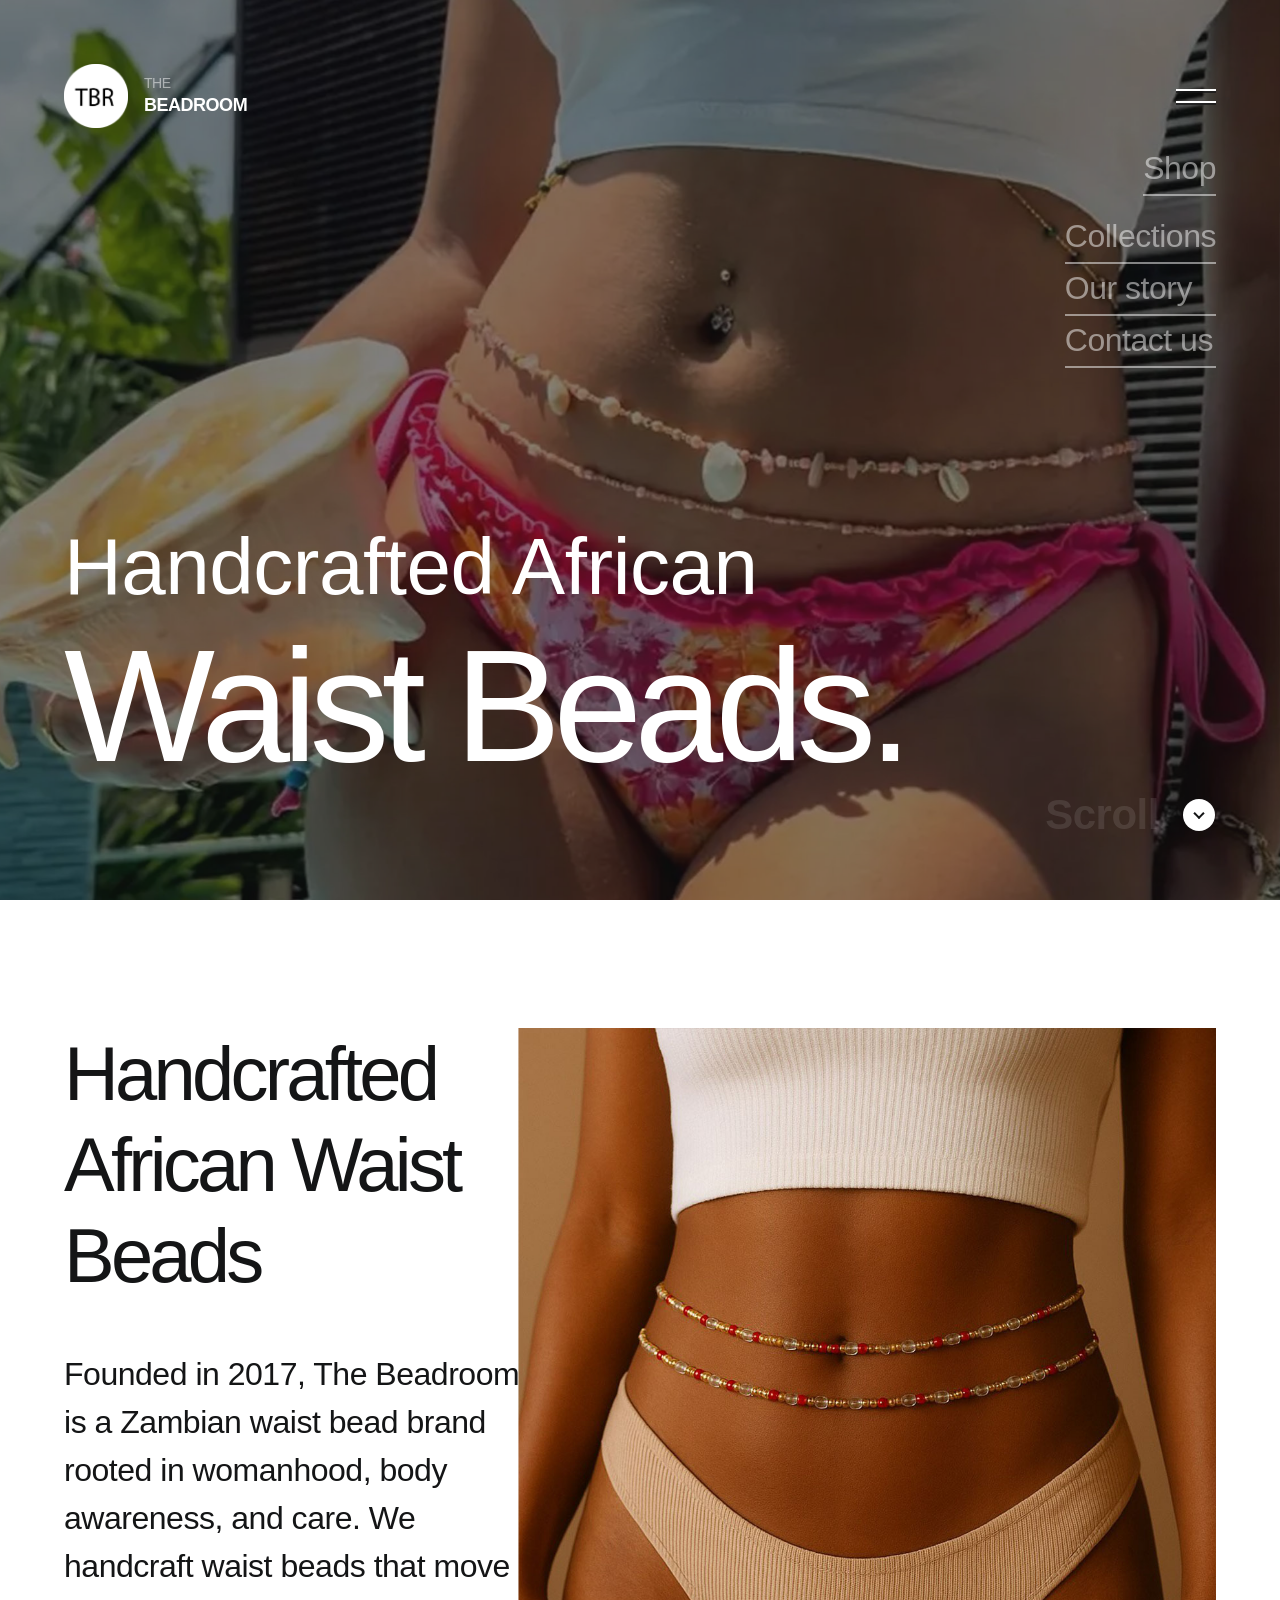
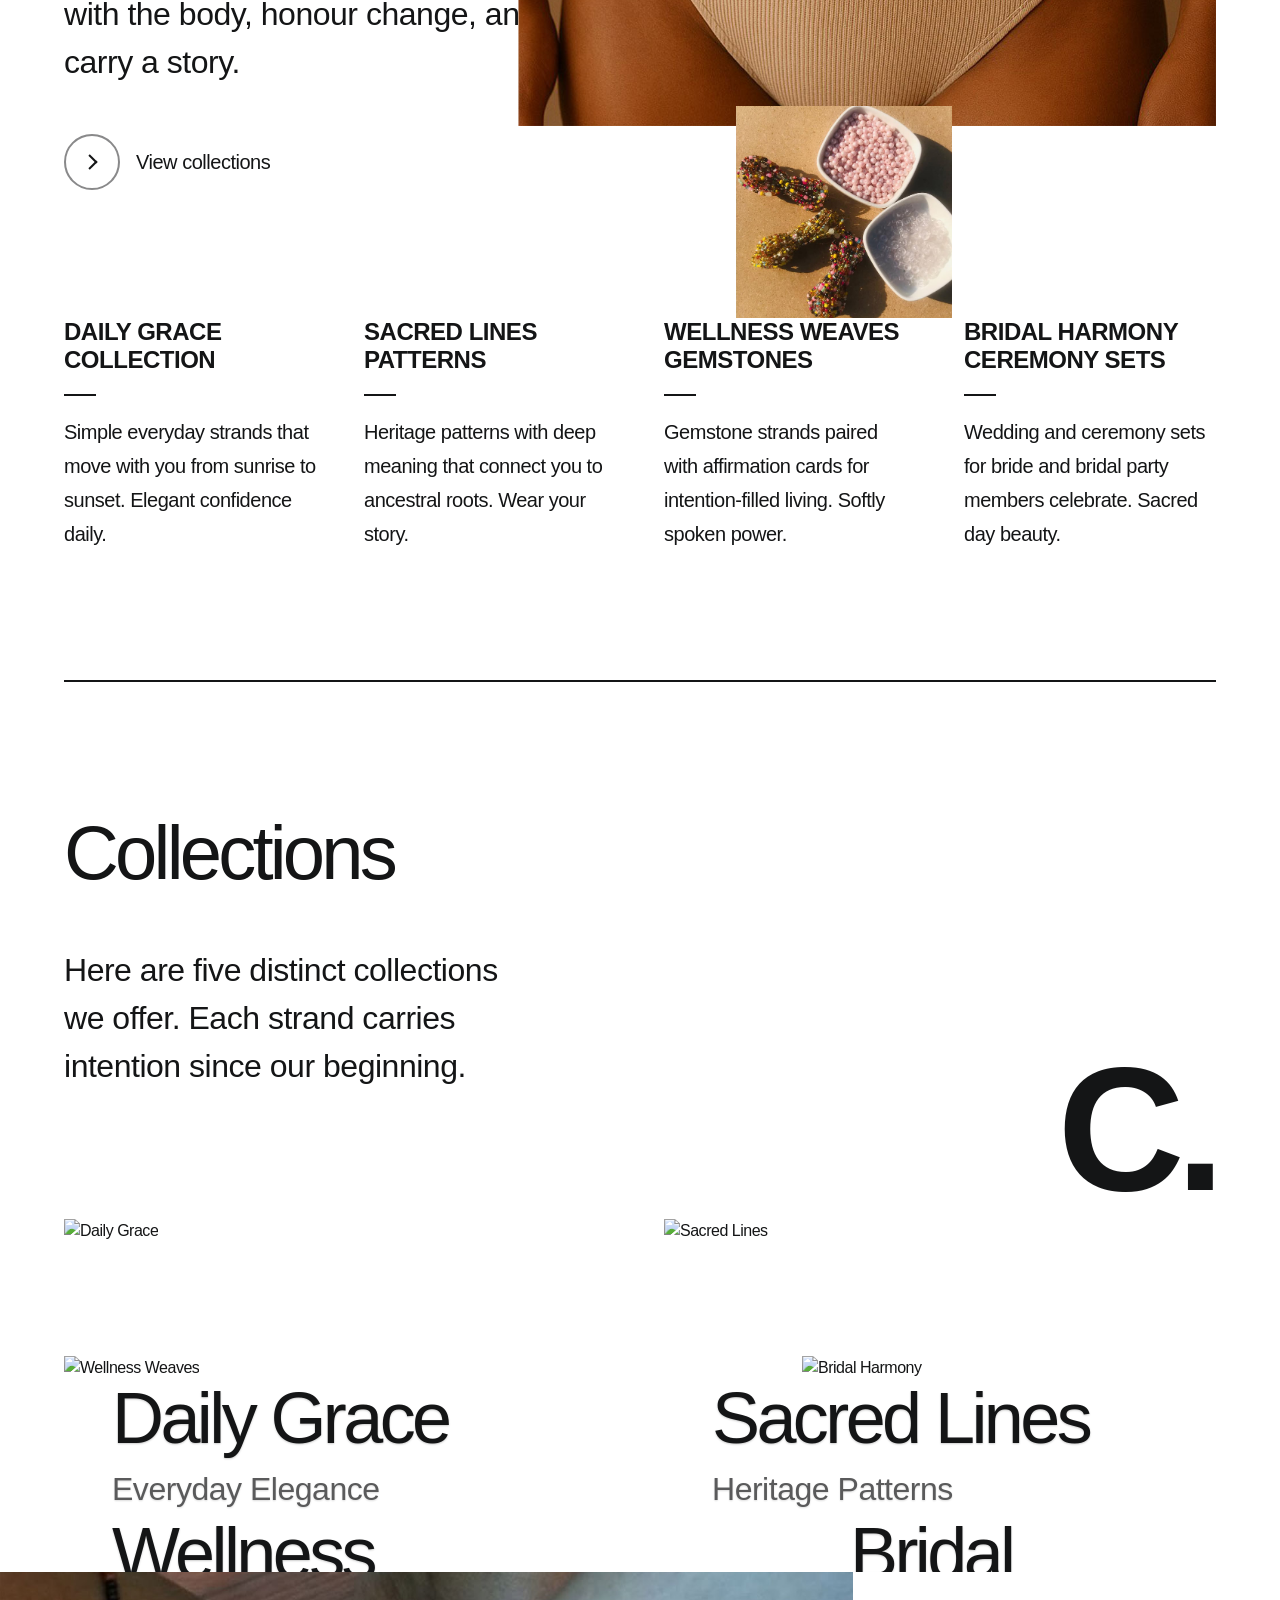
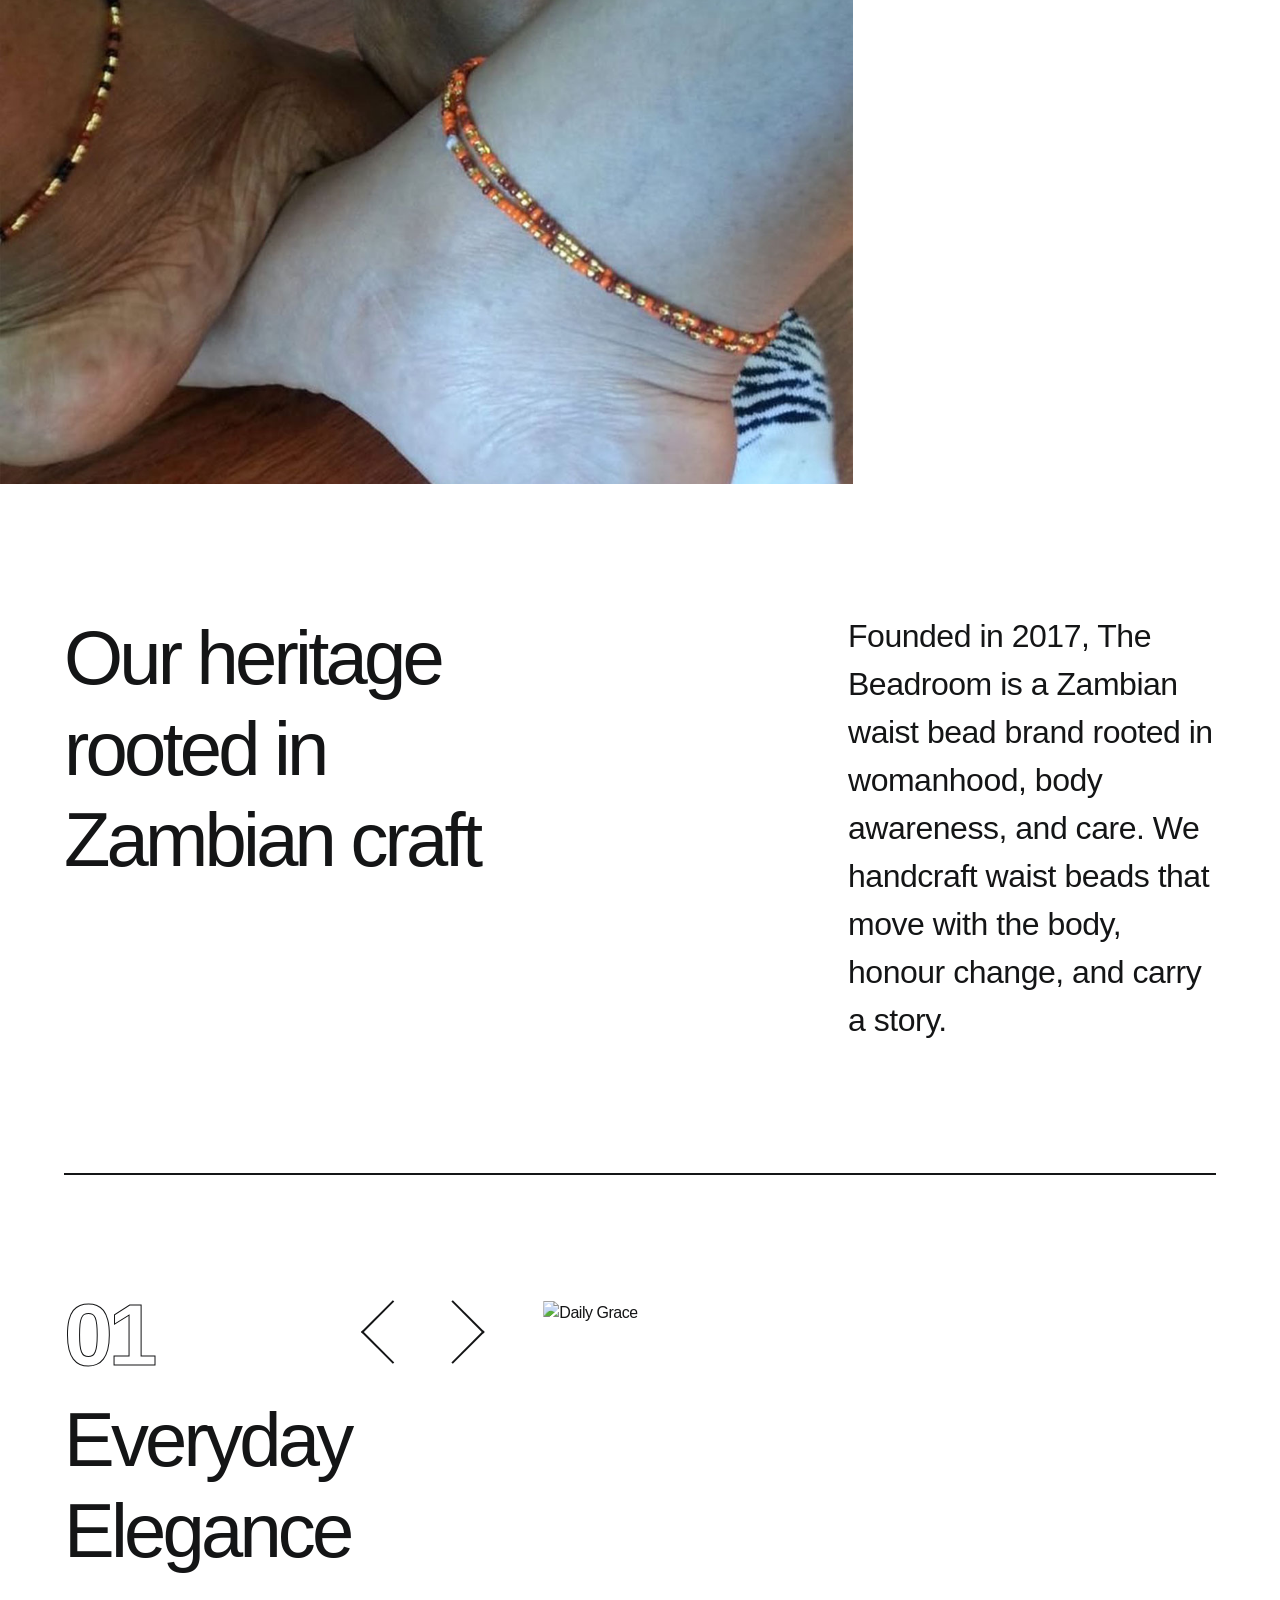
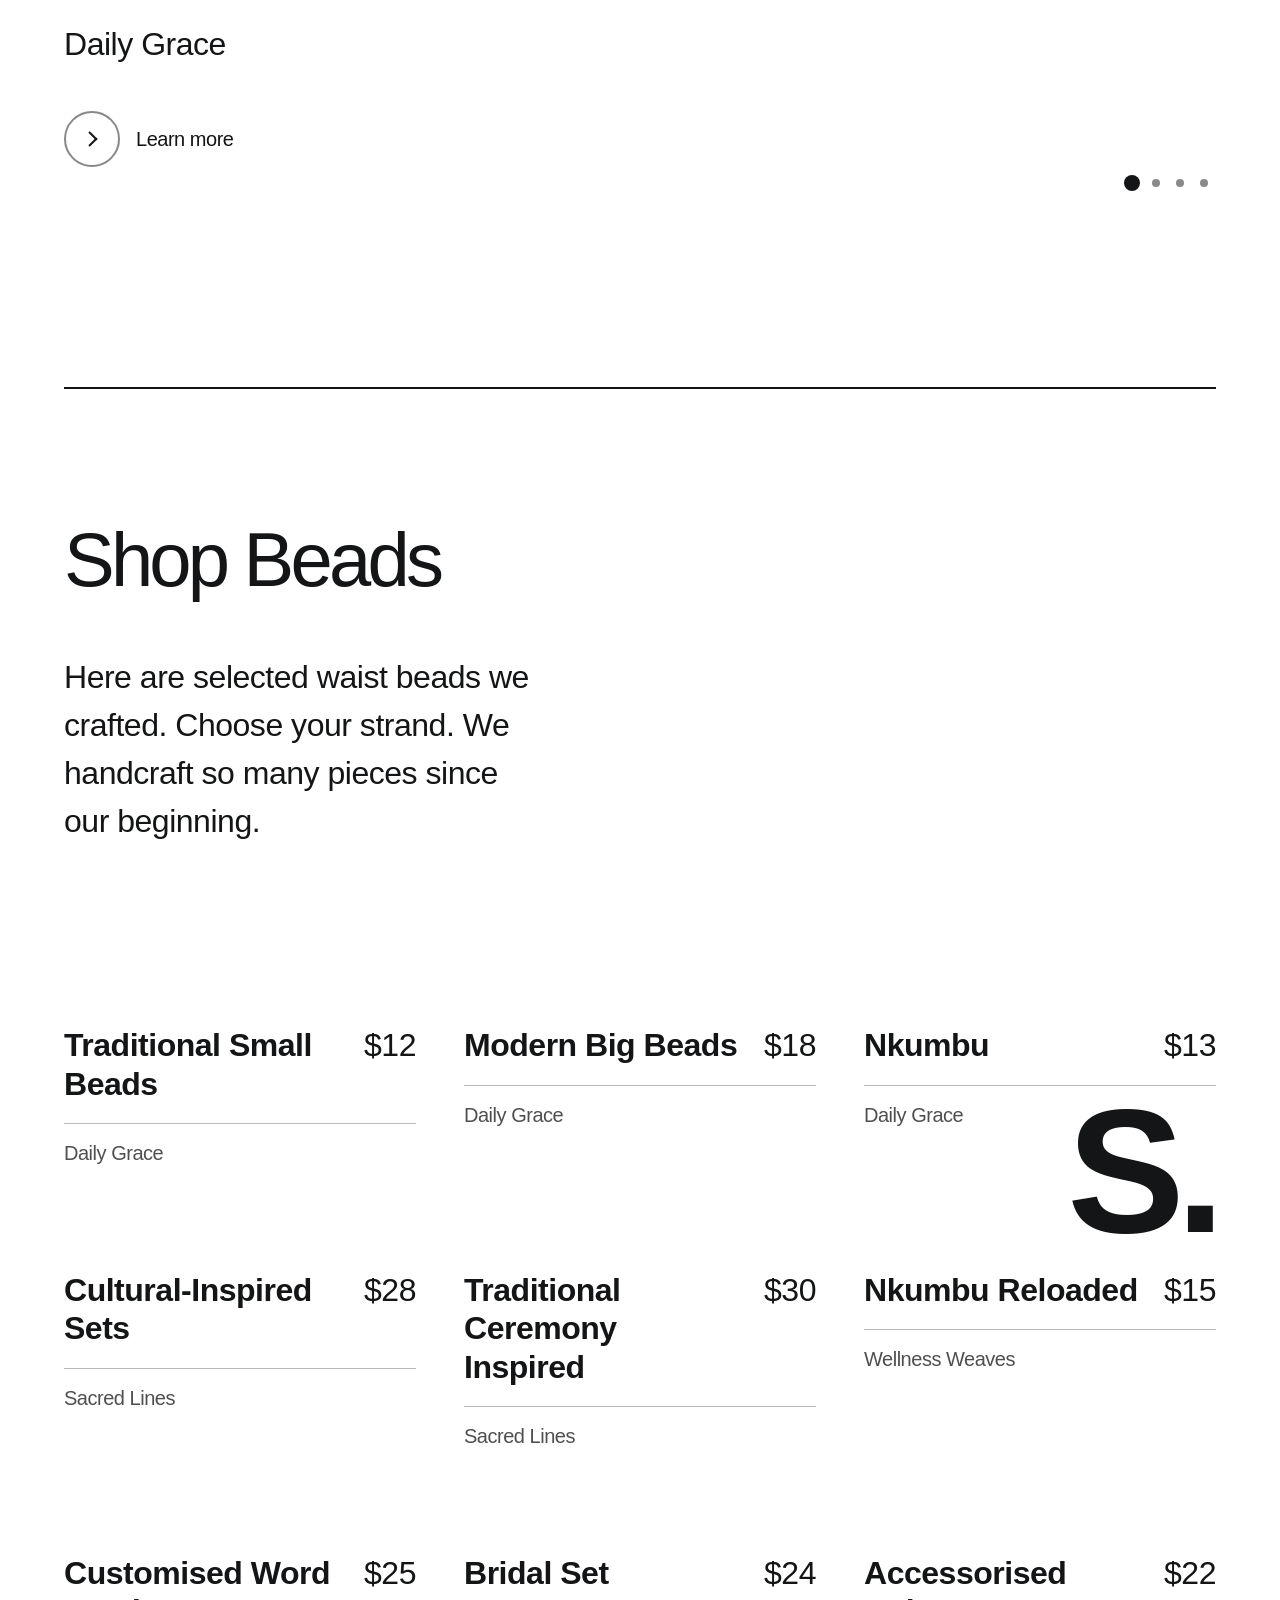
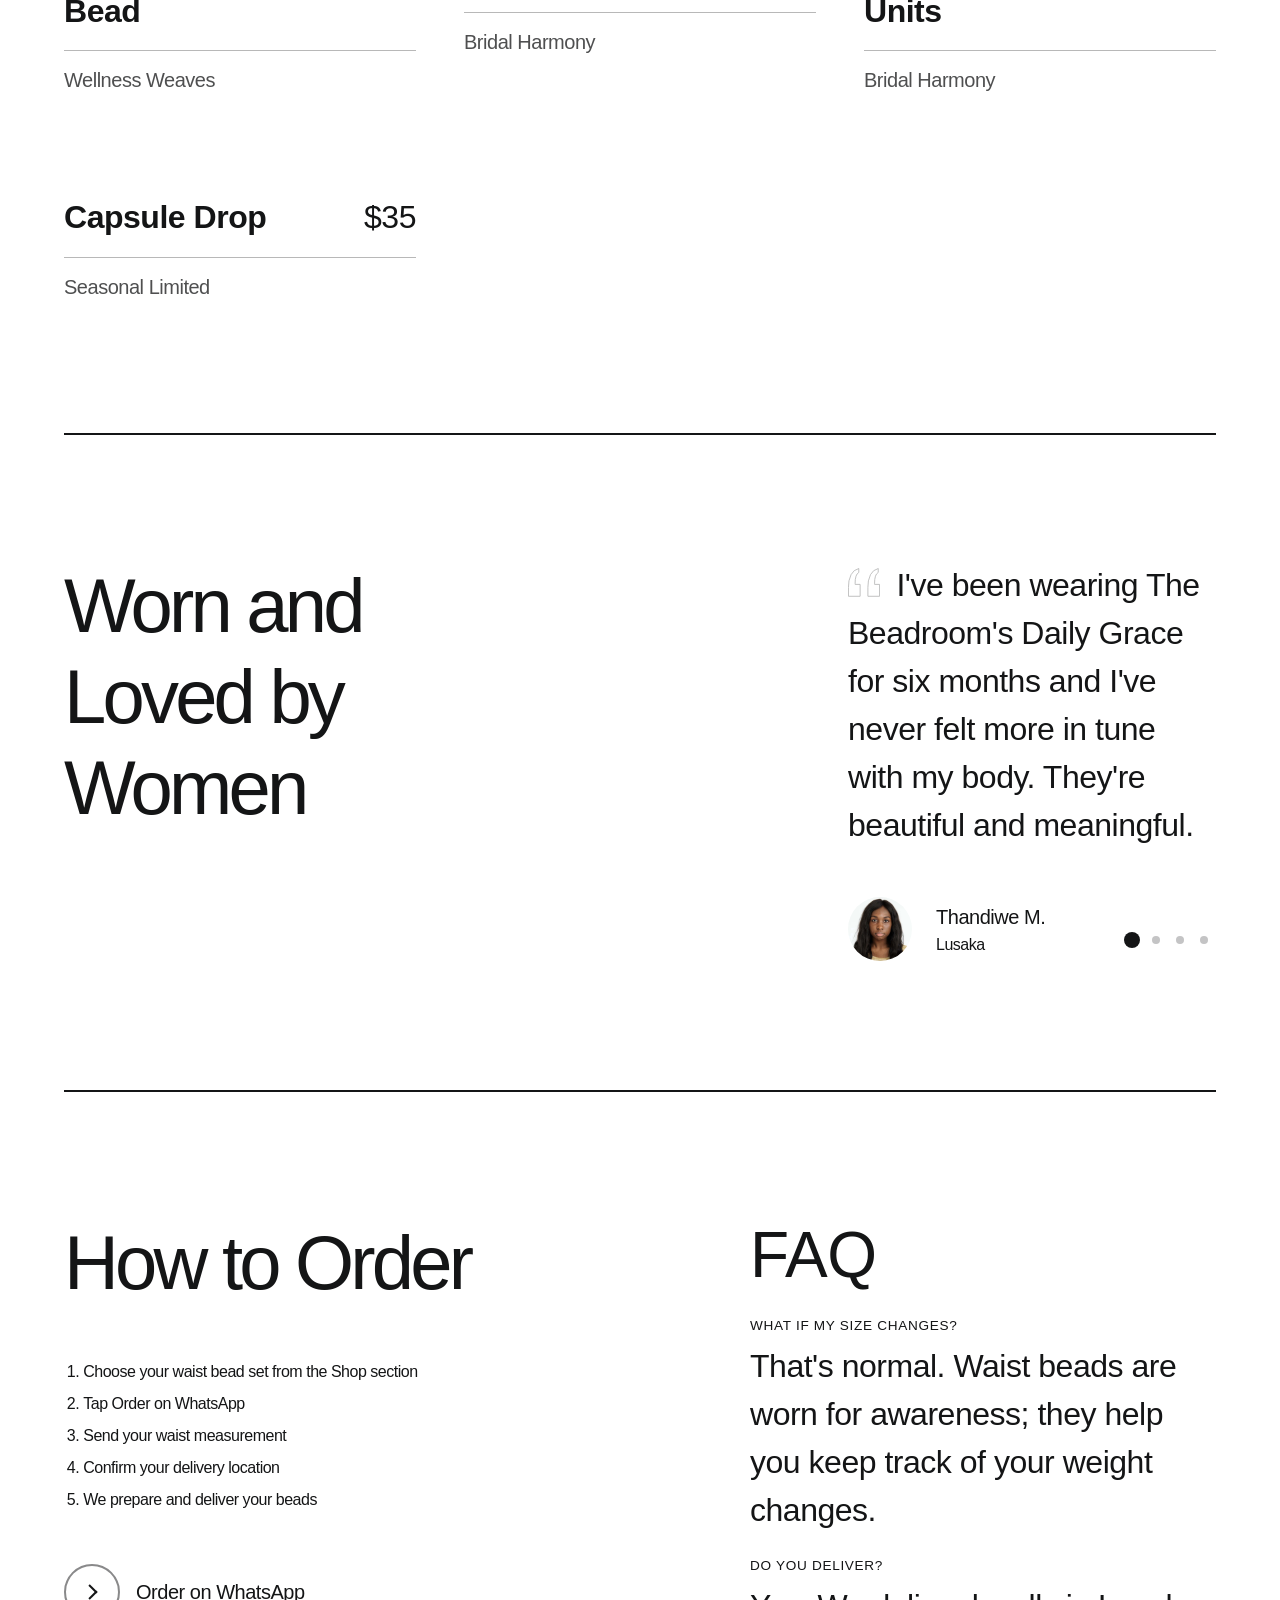
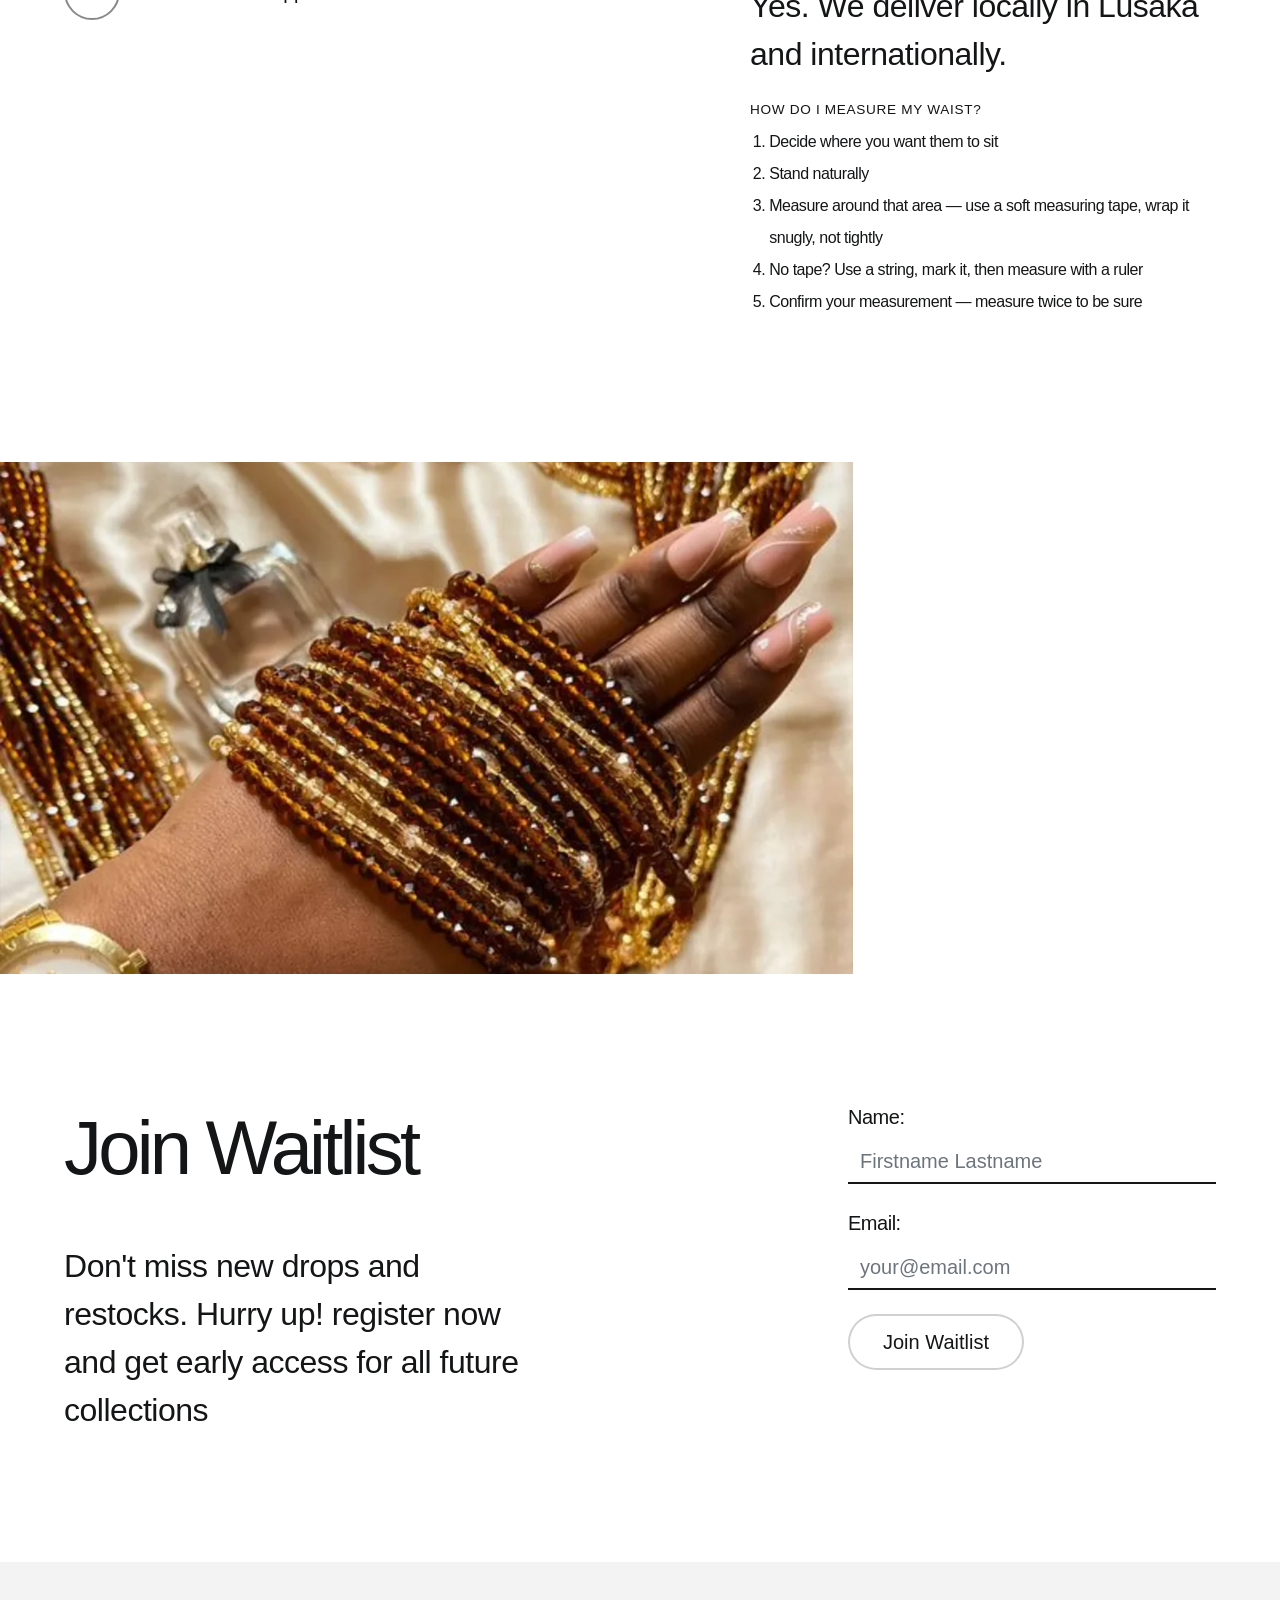
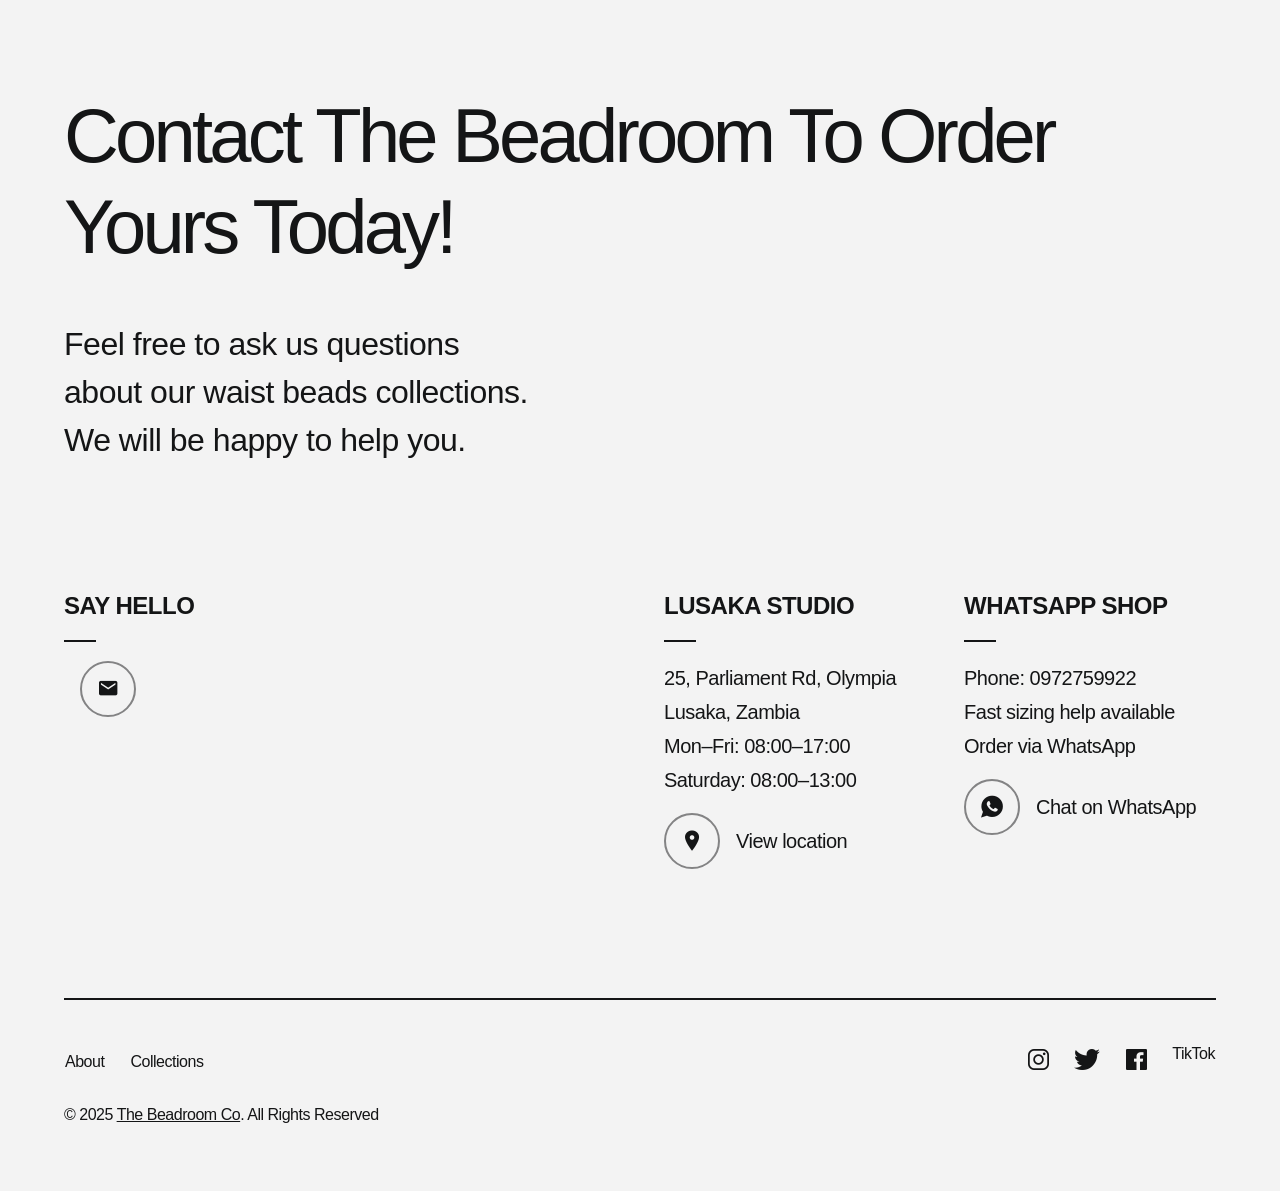
==== commit 78f478be: "header" ====
--- a/index.html
+++ b/index.html
@@ -250,7 +250,7 @@
             <div class="col-12 col-lg-5 text-left">
               <!-- title and description -->
               <div class="title-desc large-text-size">
-                <h2 class="display-3 title-font anim-1" data-anim-visible="fade">Zambian bead brand rooted in culture</h2>
+                <h2 class="display-3 title-font anim-1" data-anim-visible="fade">Handcrafted African Waist Beads</h2>
                 <div class="anim-2 mt-5" data-anim-visible="fade">
                   <p class="mb-0">Founded in 2017, The Beadroom is a Zambian waist bead brand rooted in womanhood, body awareness, and care. We handcraft waist beads that move with the body, honour change, and carry a story.</p>
                 </div>
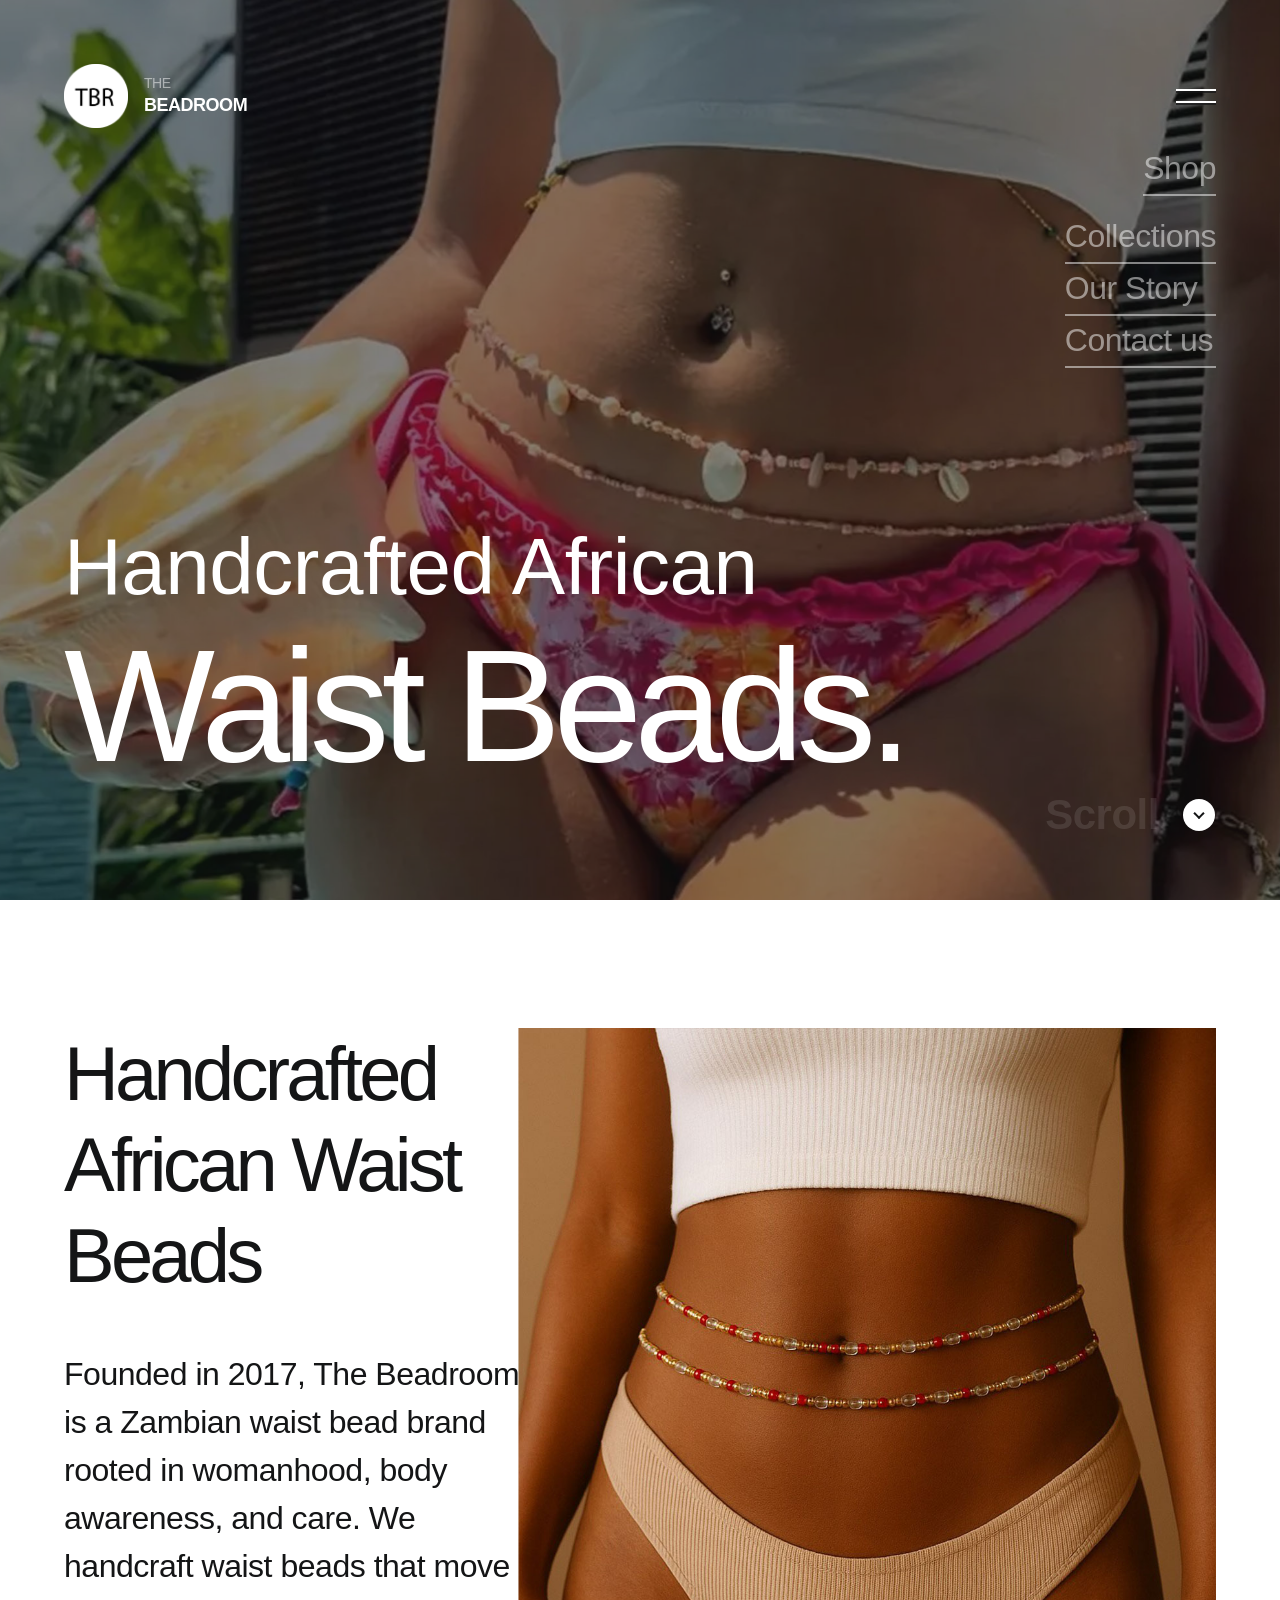
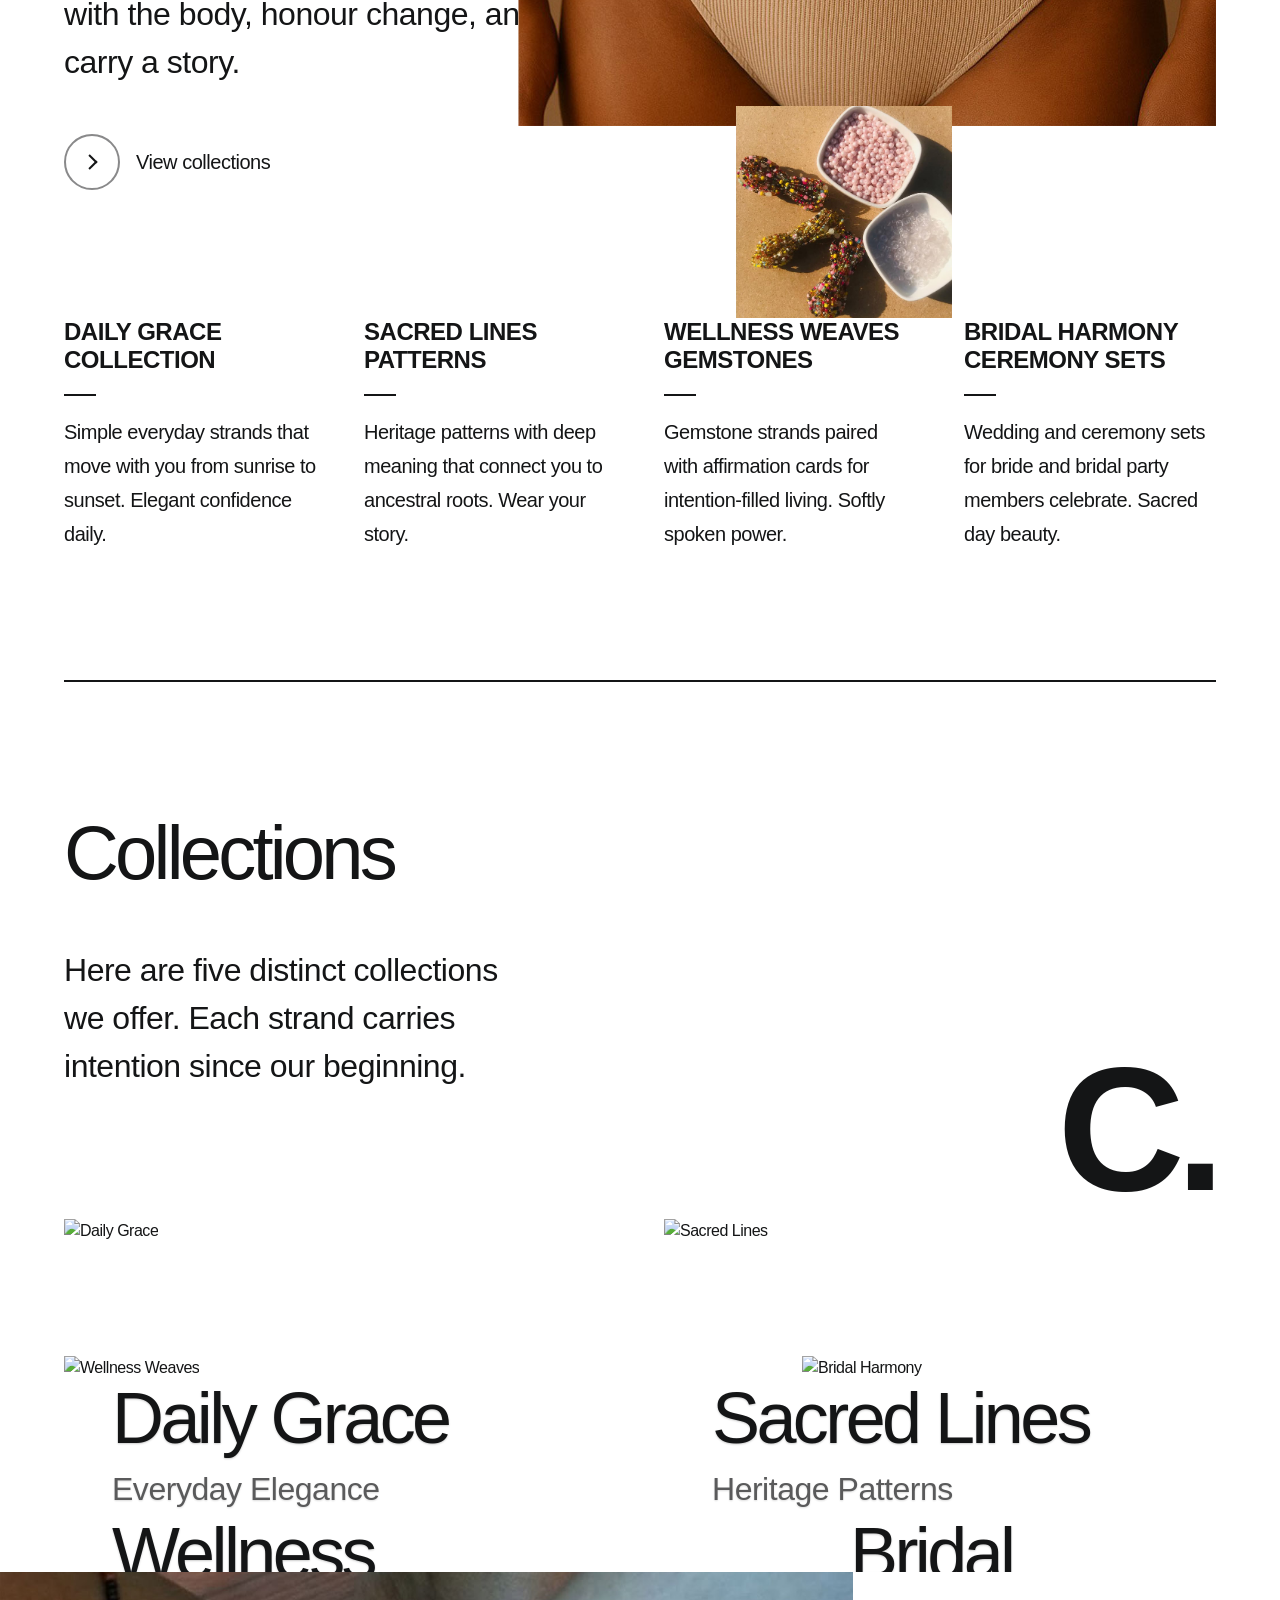
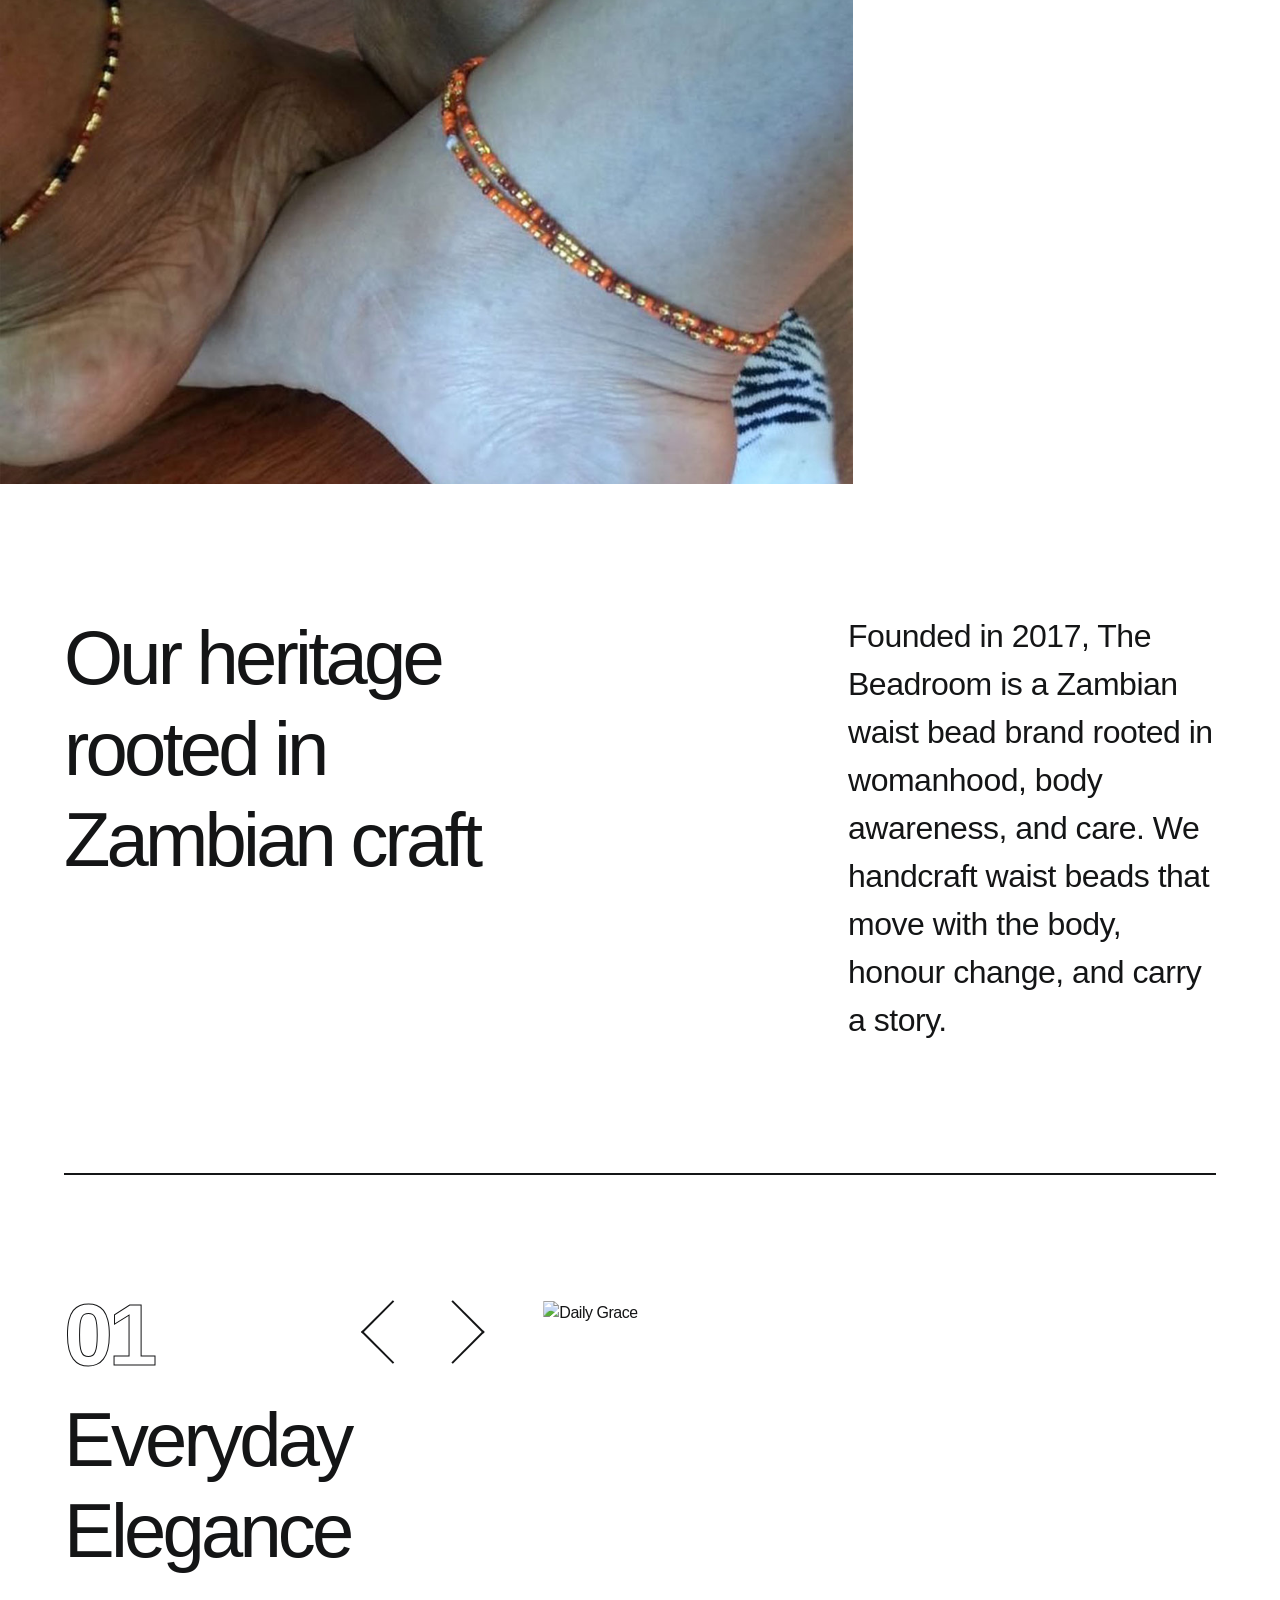
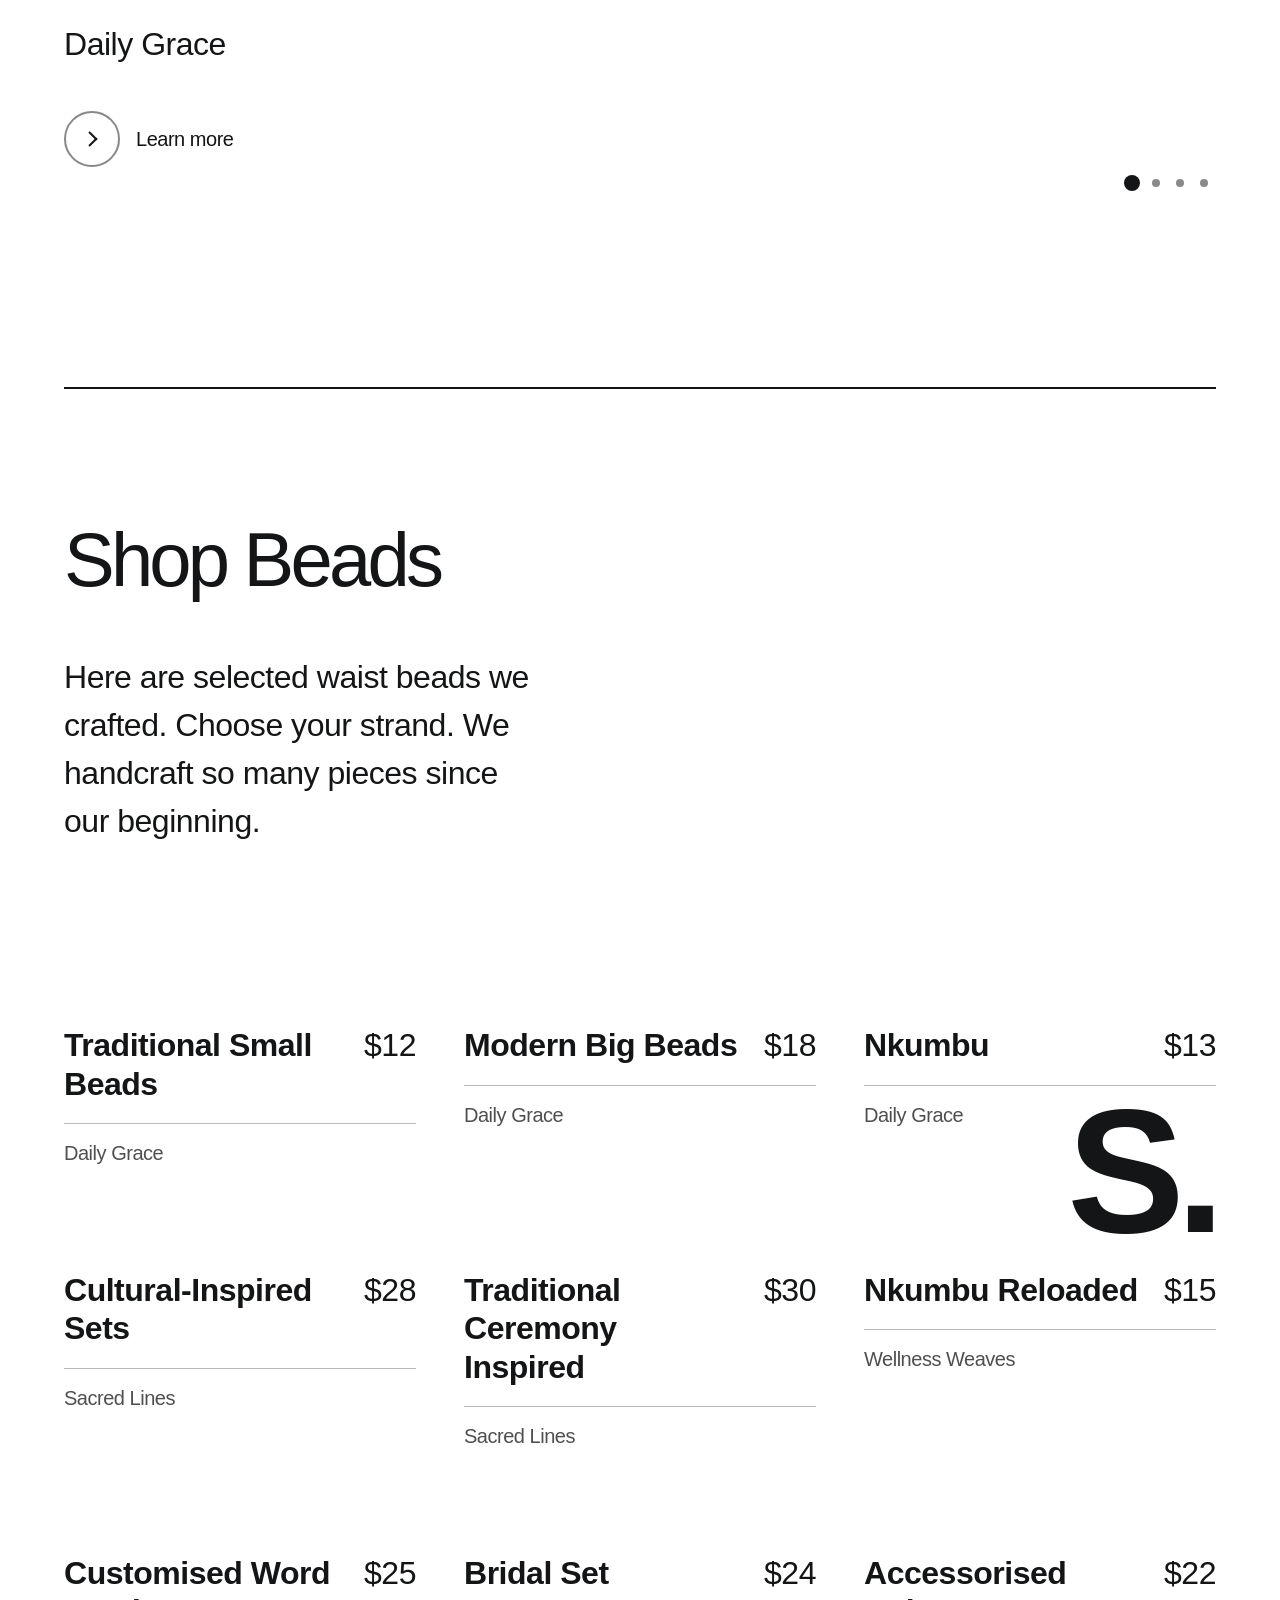
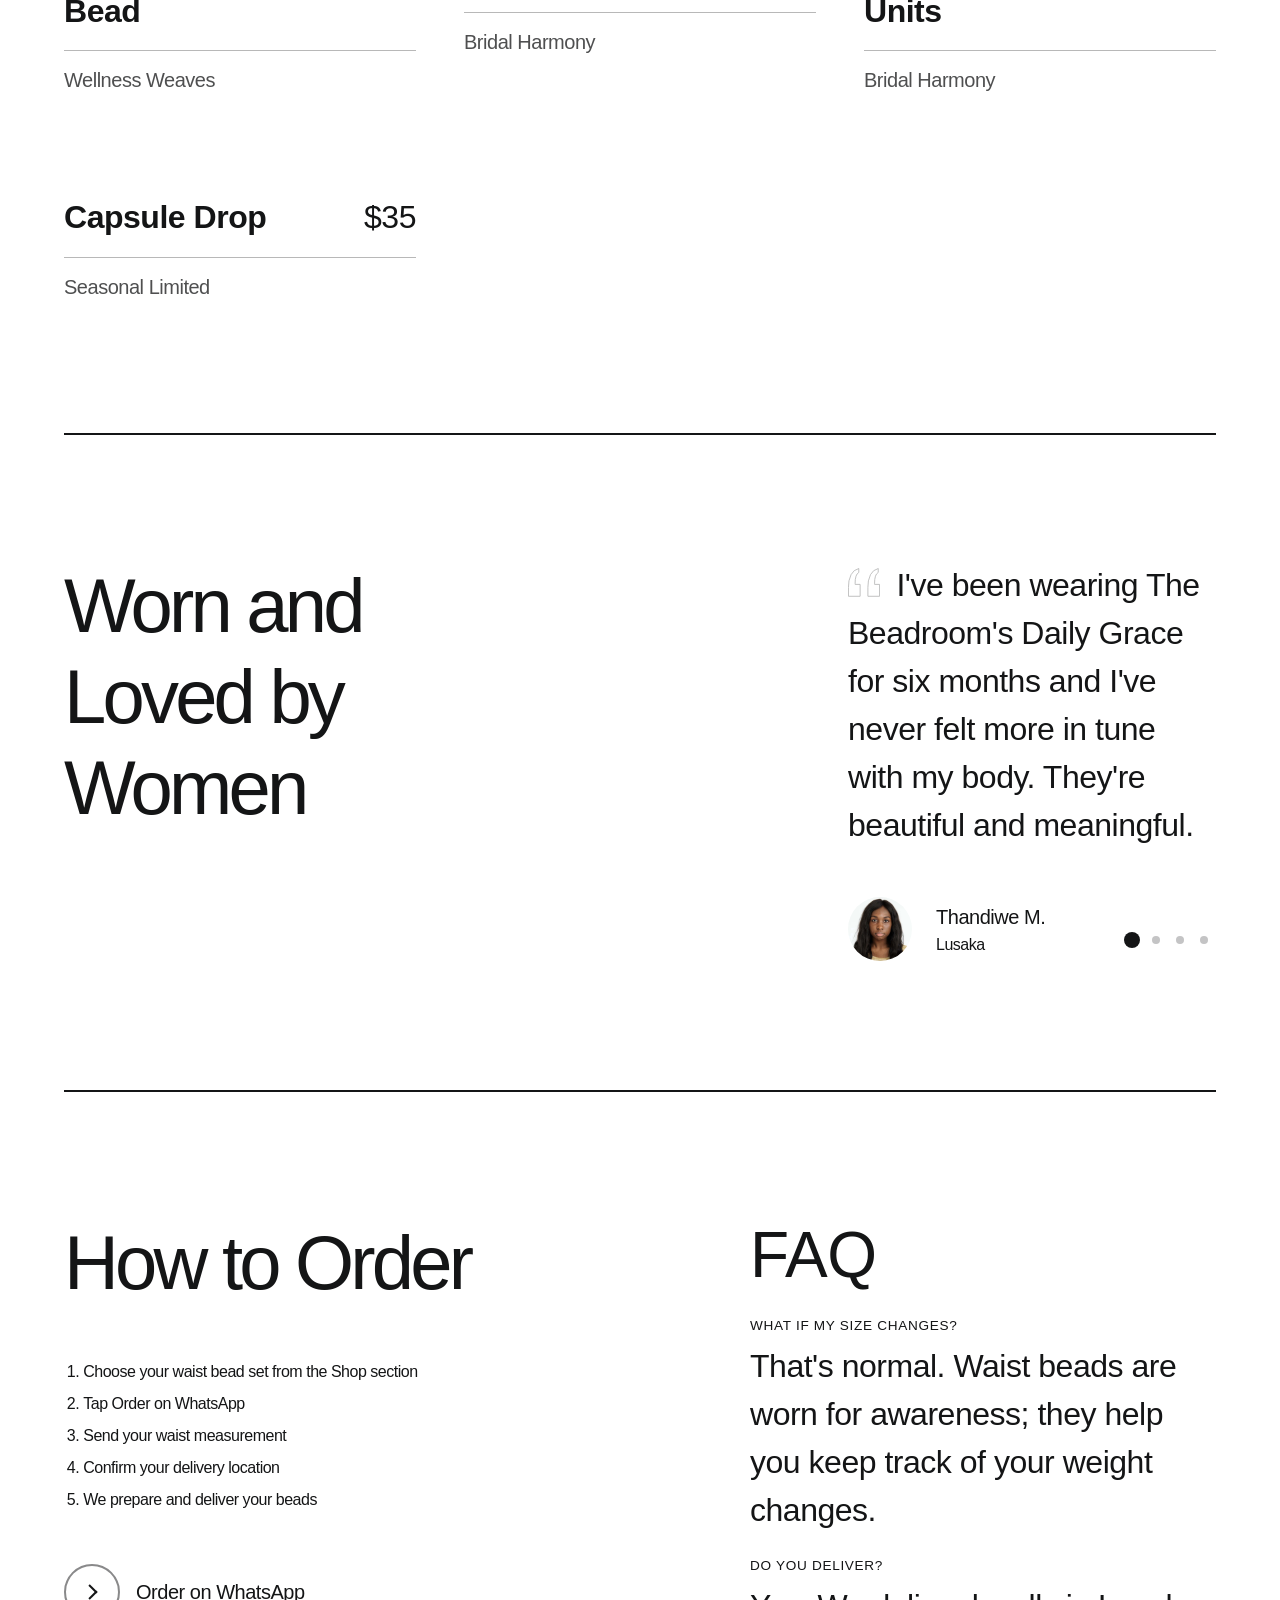
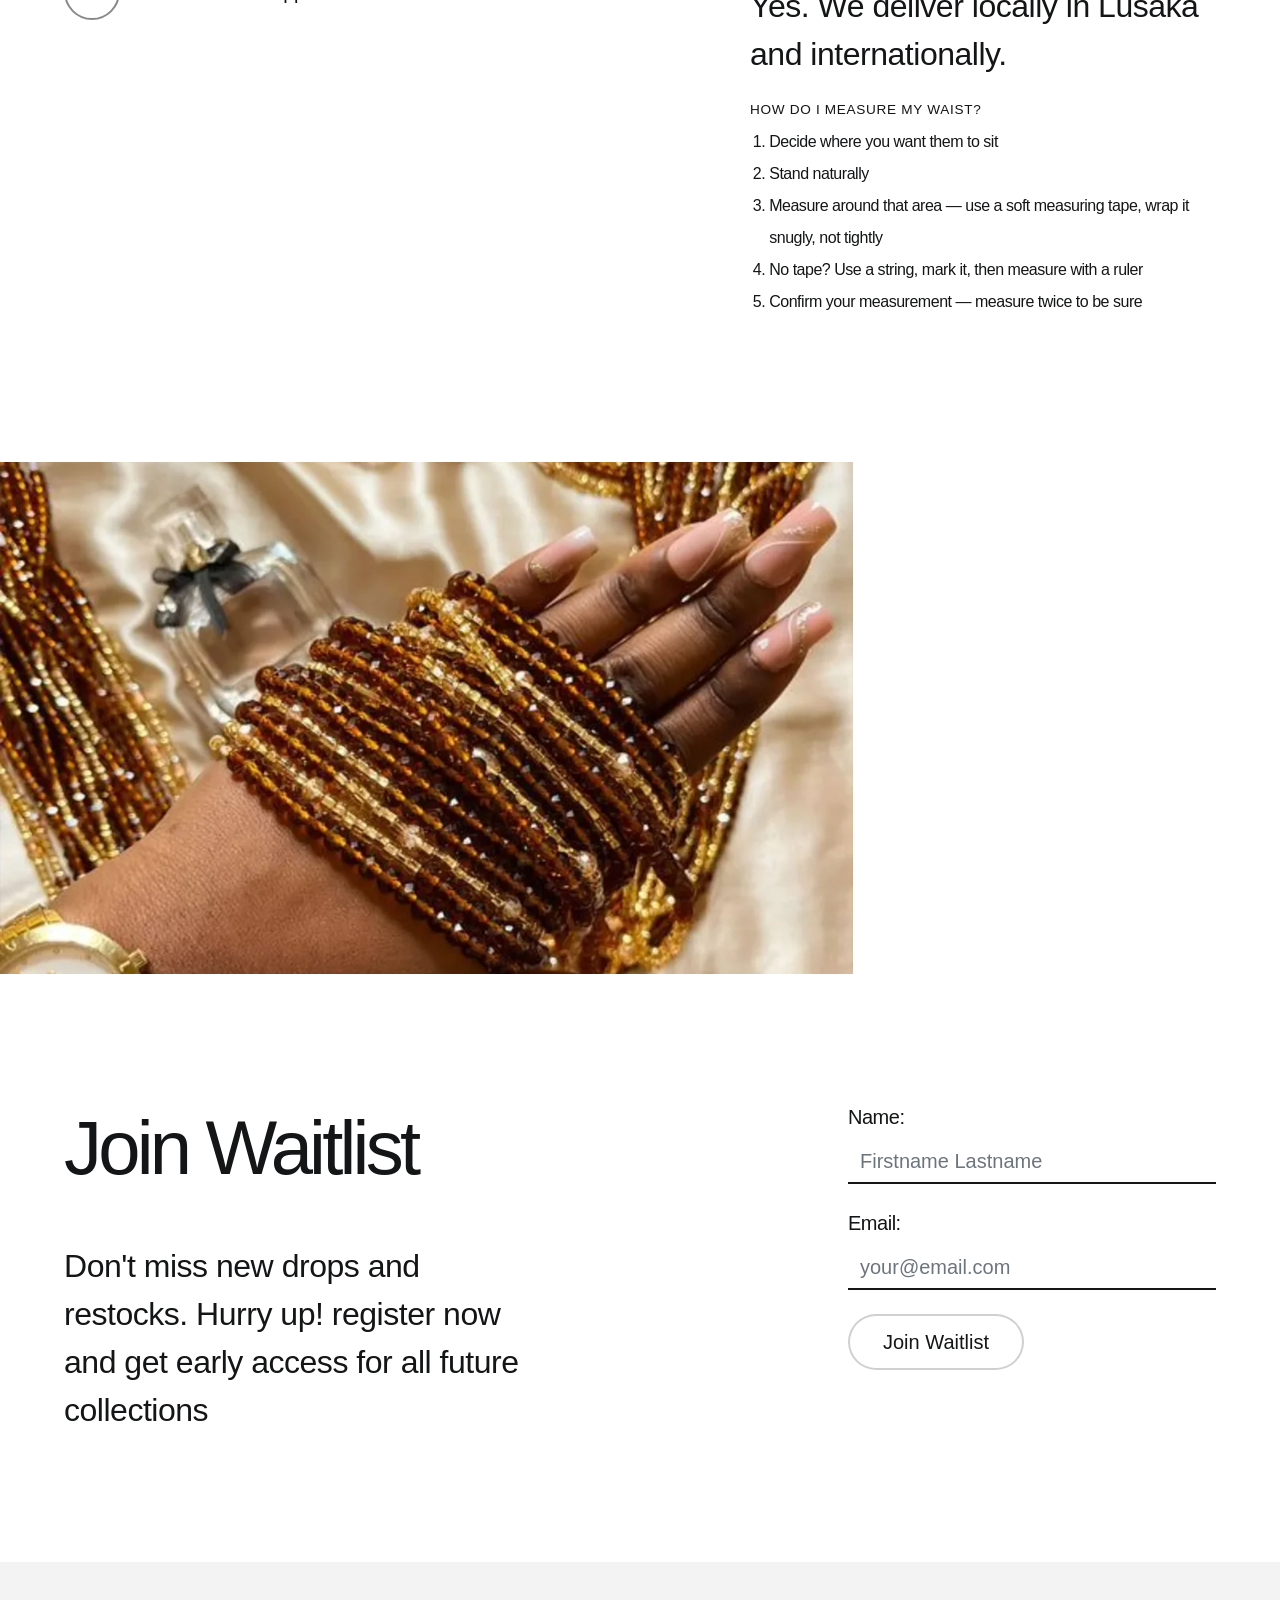
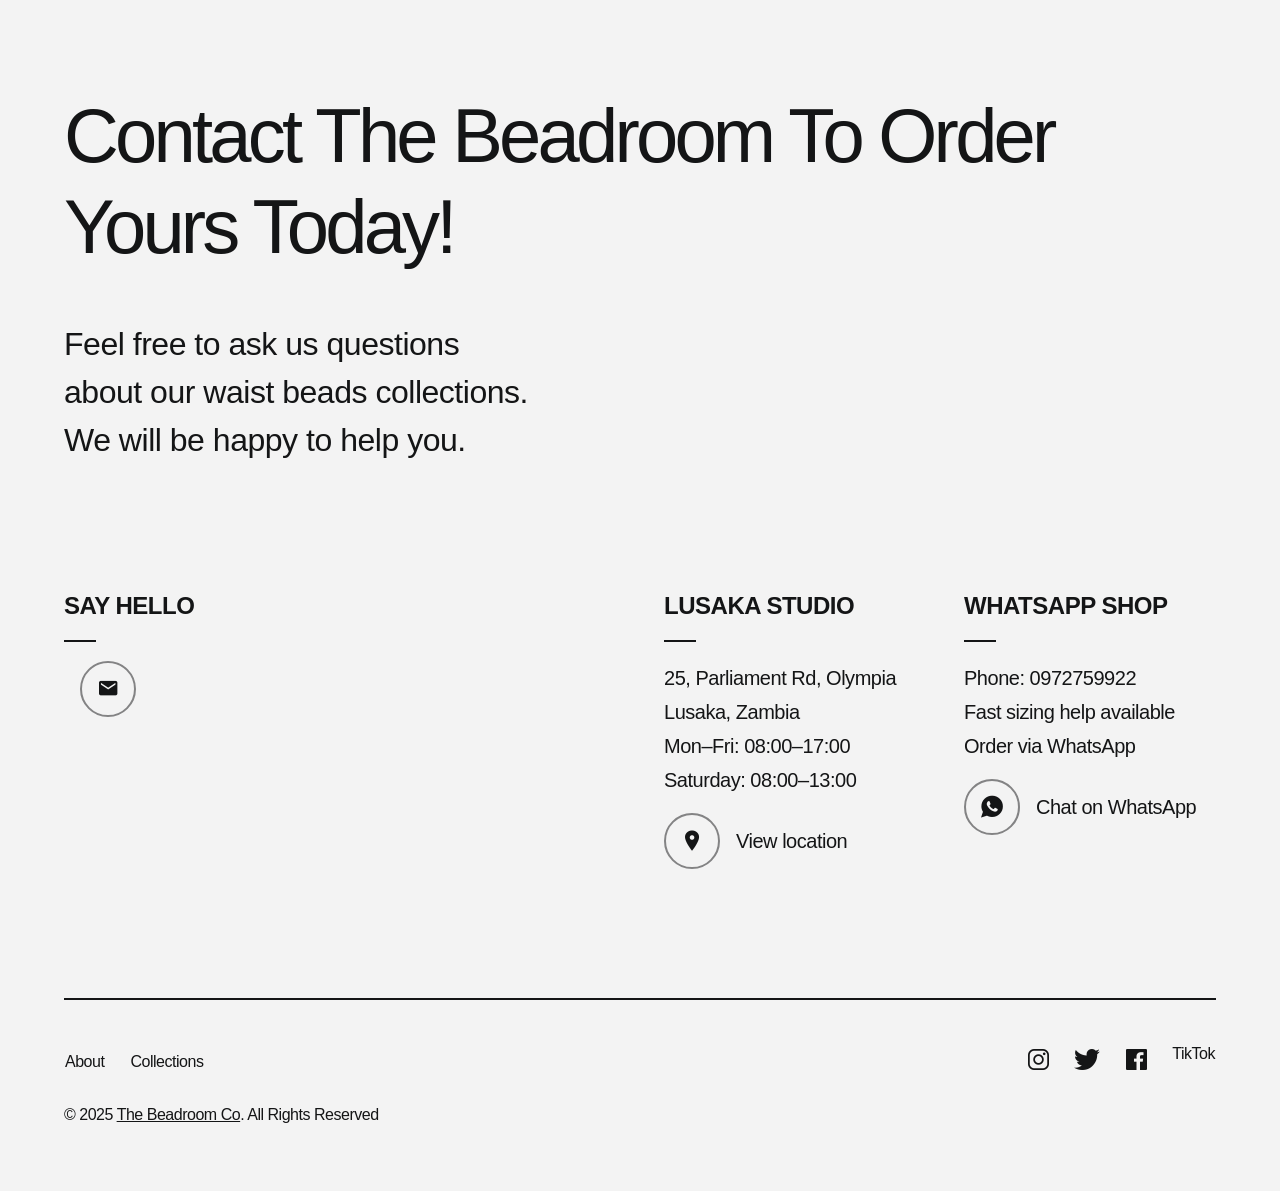
==== commit b372be7e: "our story" ====
--- a/index.html
+++ b/index.html
@@ -107,7 +107,7 @@
               </li>
               <li class="nav-item">
                 <a class="nav-link active" aria-current="page" href="#works">Collections</a>
-                <a class="nav-link active" aria-current="page" href="#story">Our story</a>
+                <a class="nav-link active" aria-current="page" href="ourstory.html">Our Story</a>
                 <a class="nav-link active" aria-current="page" href="#contact">Contact us</a>
               </li>
               
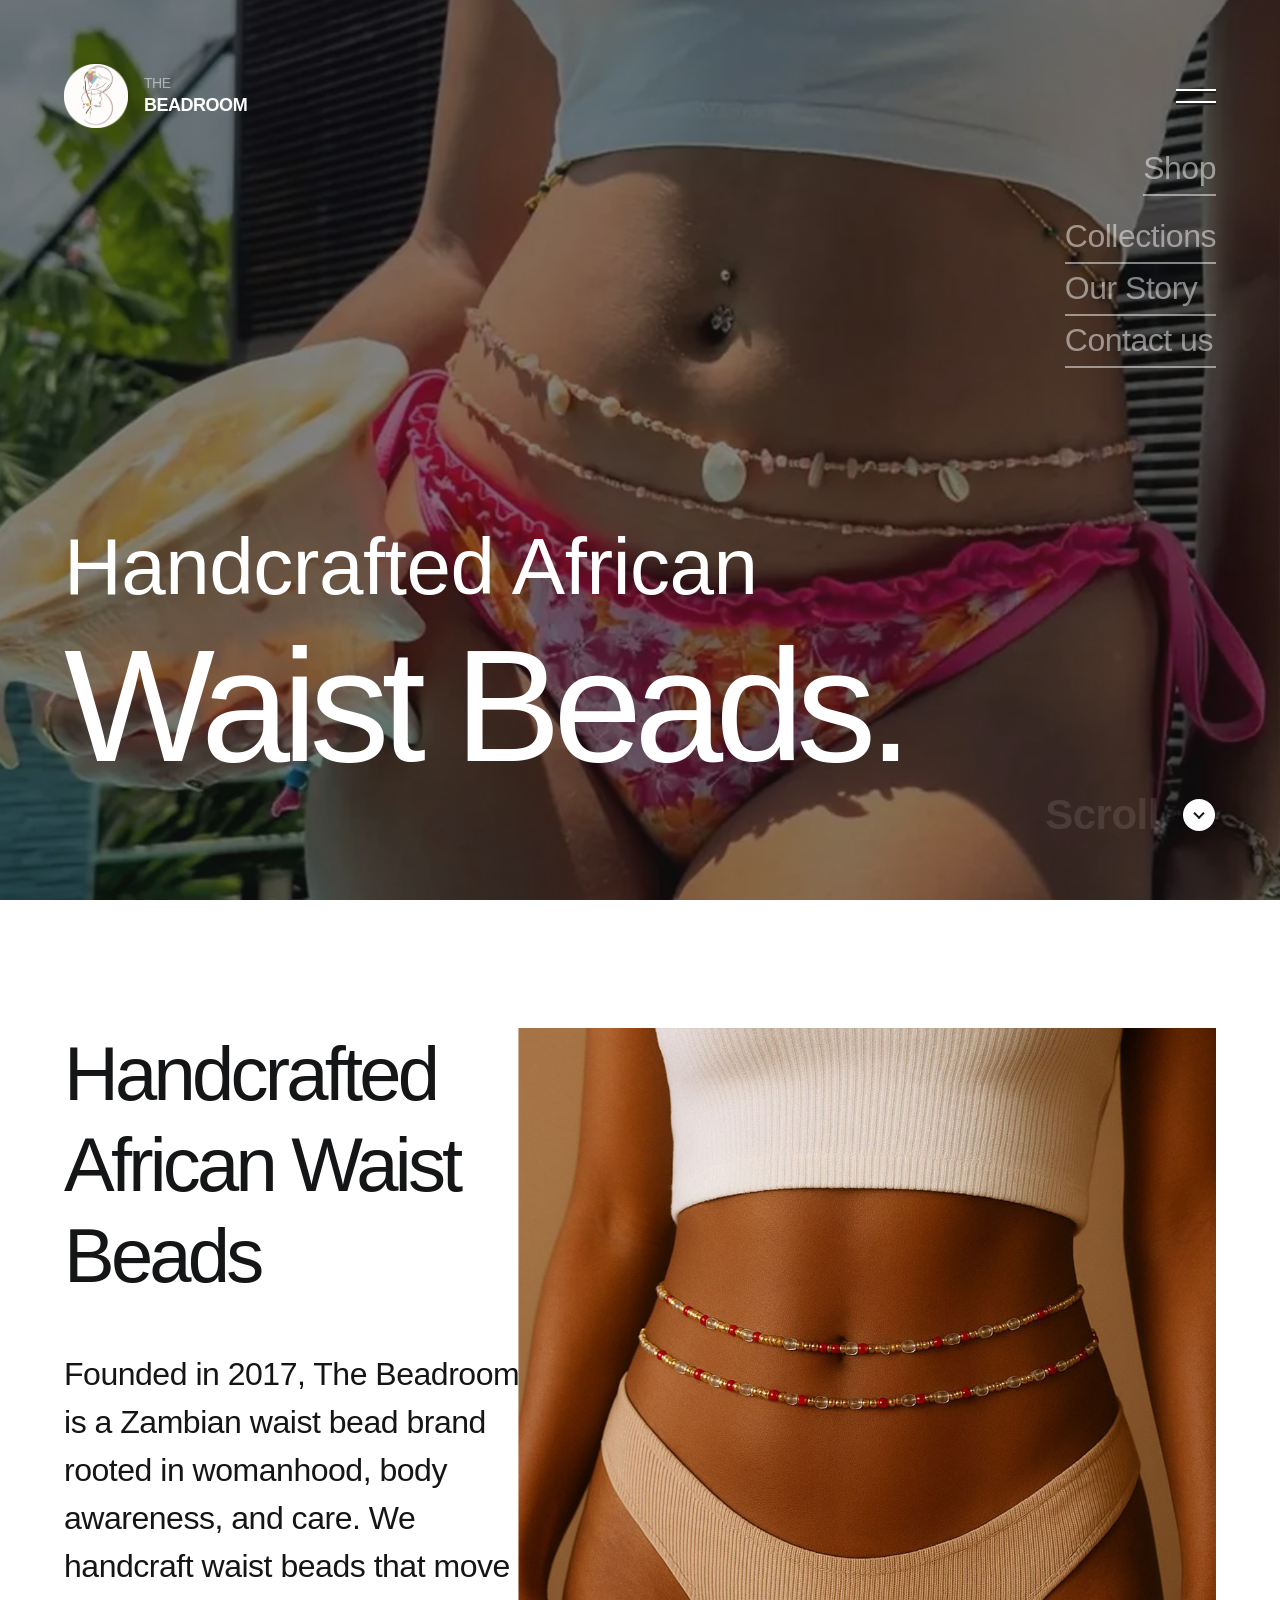
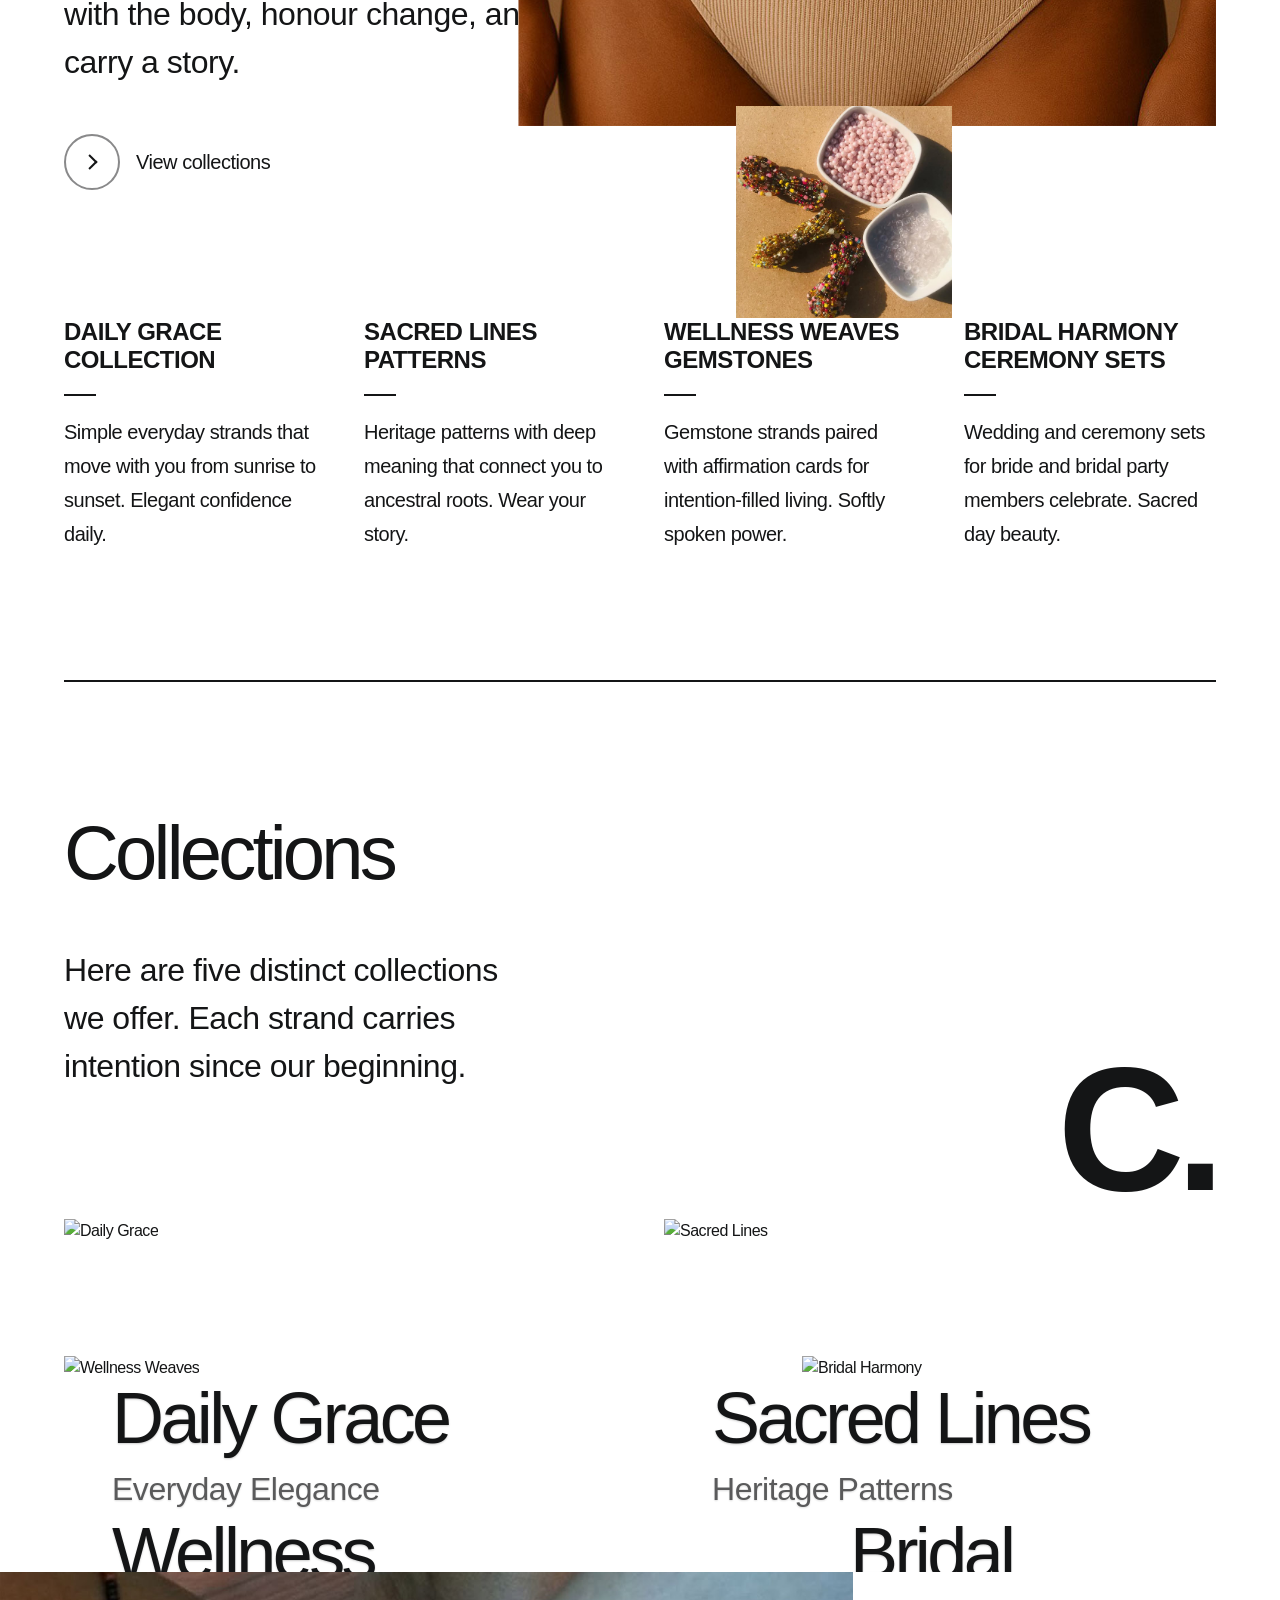
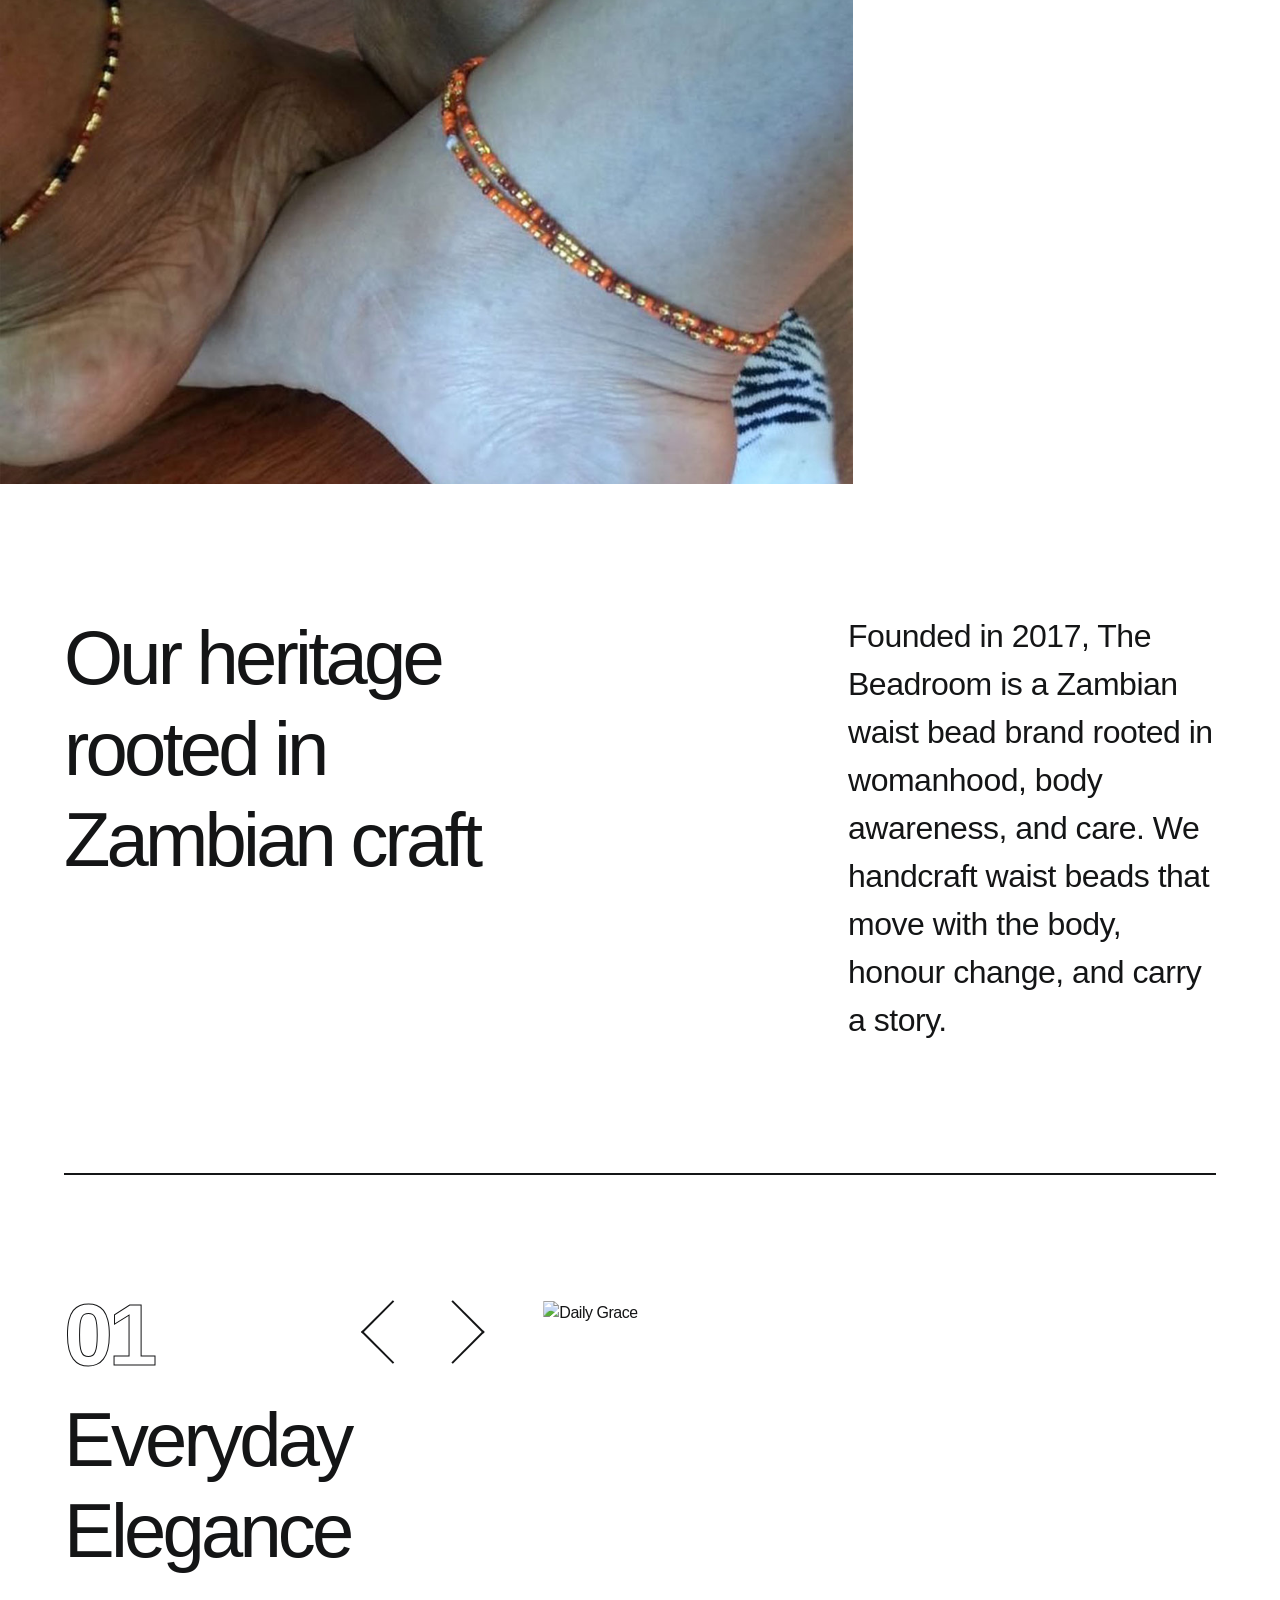
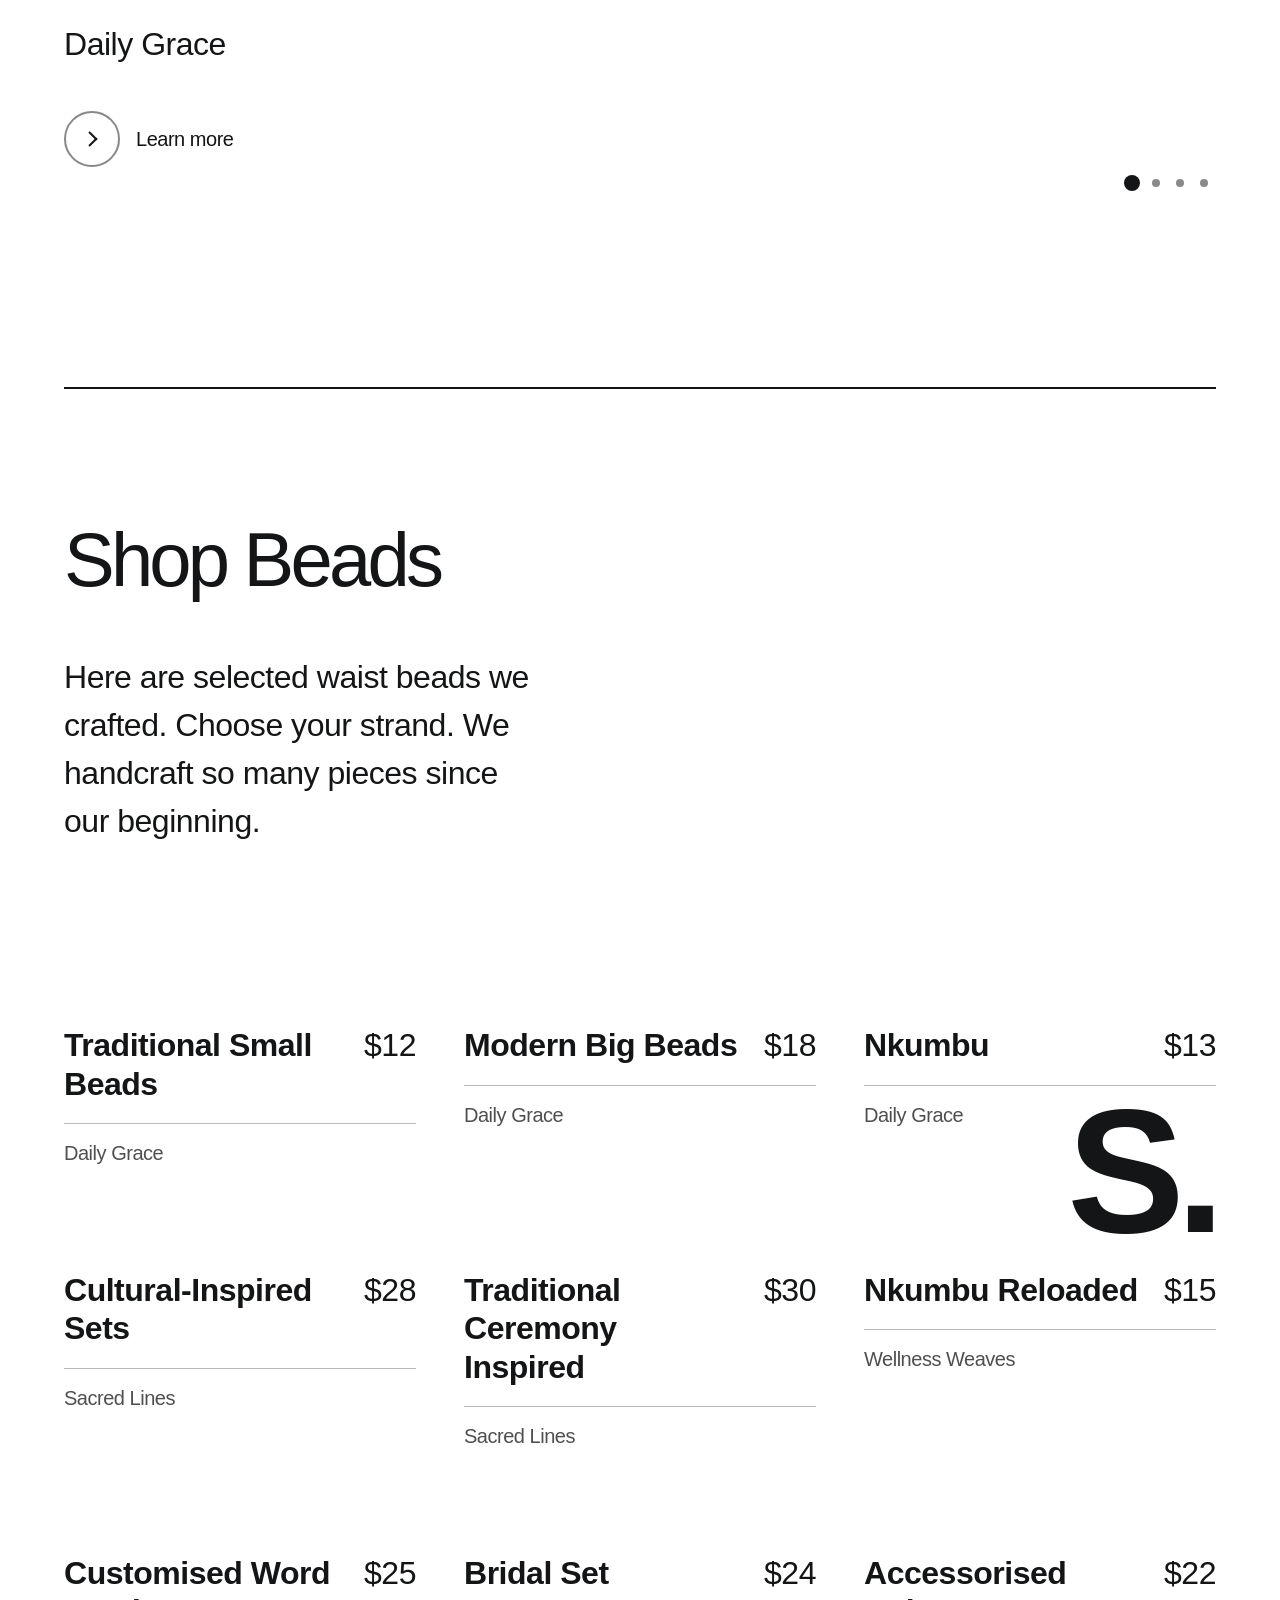
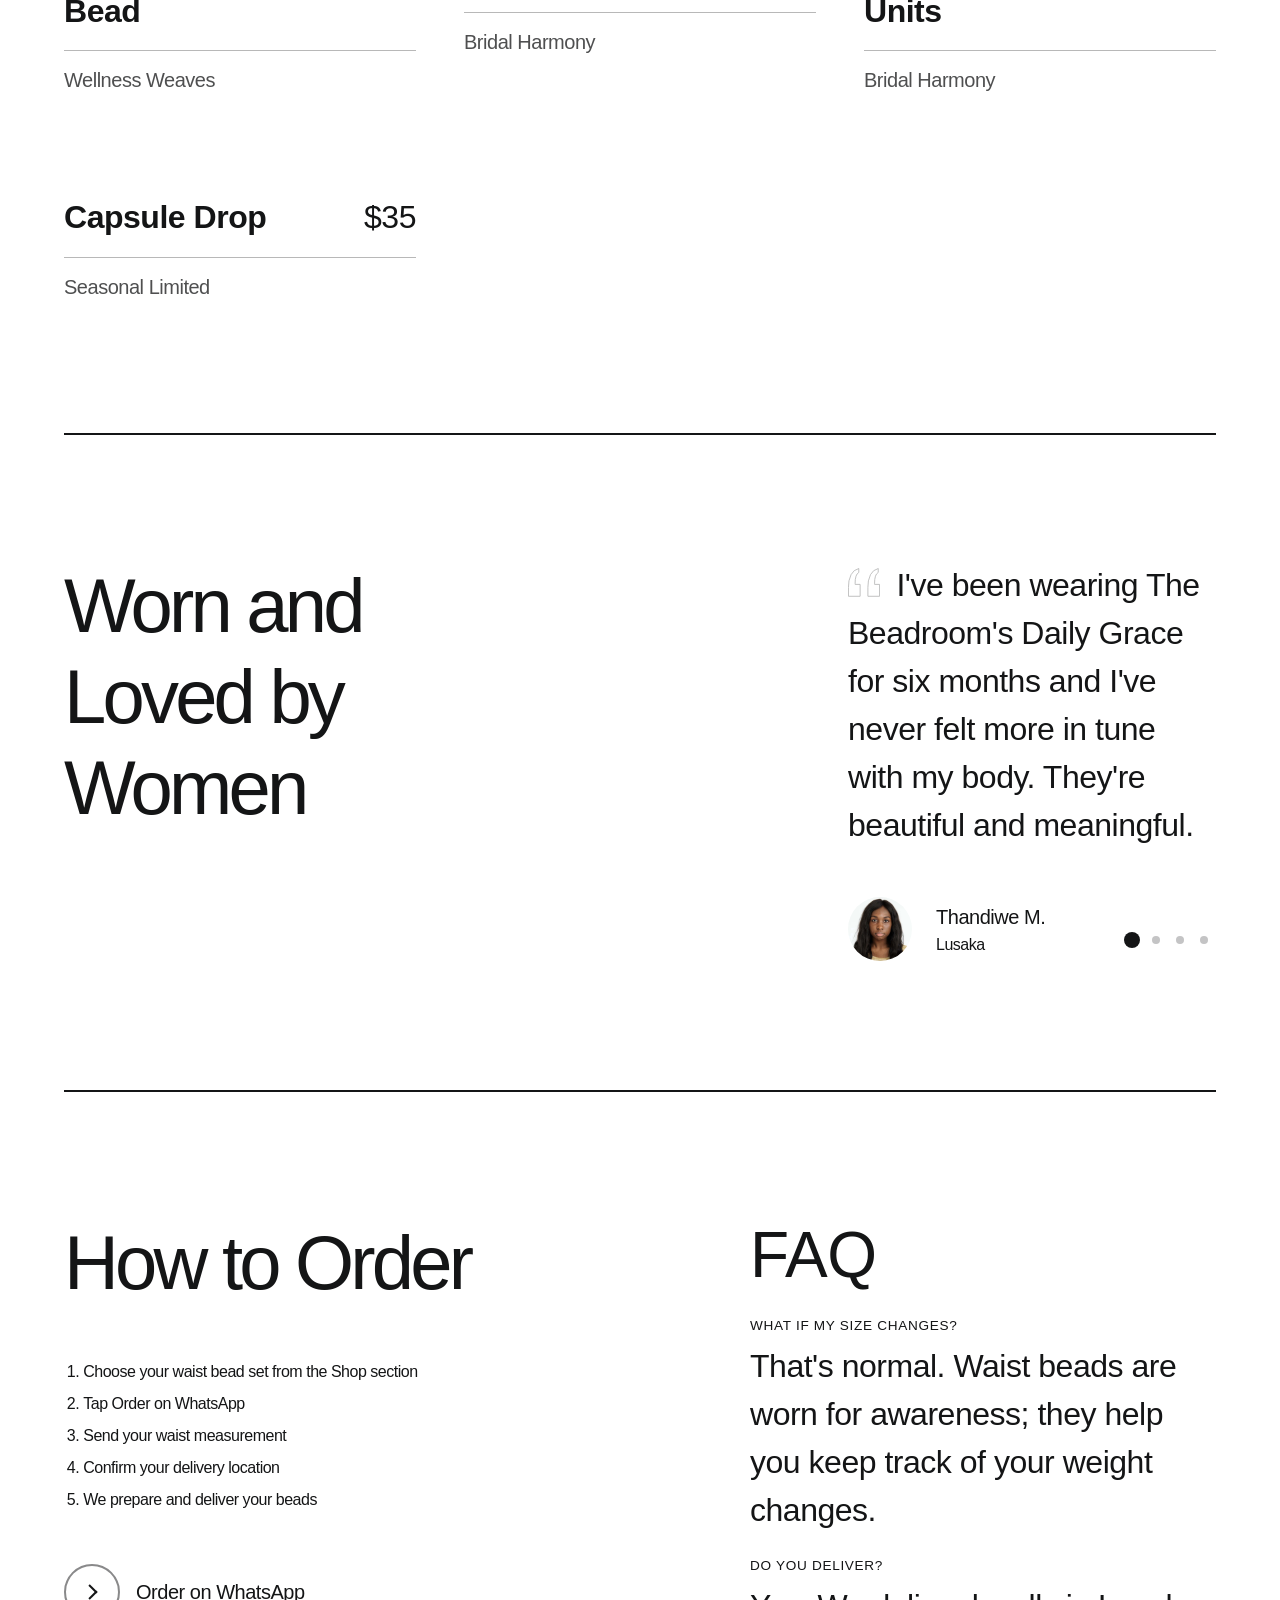
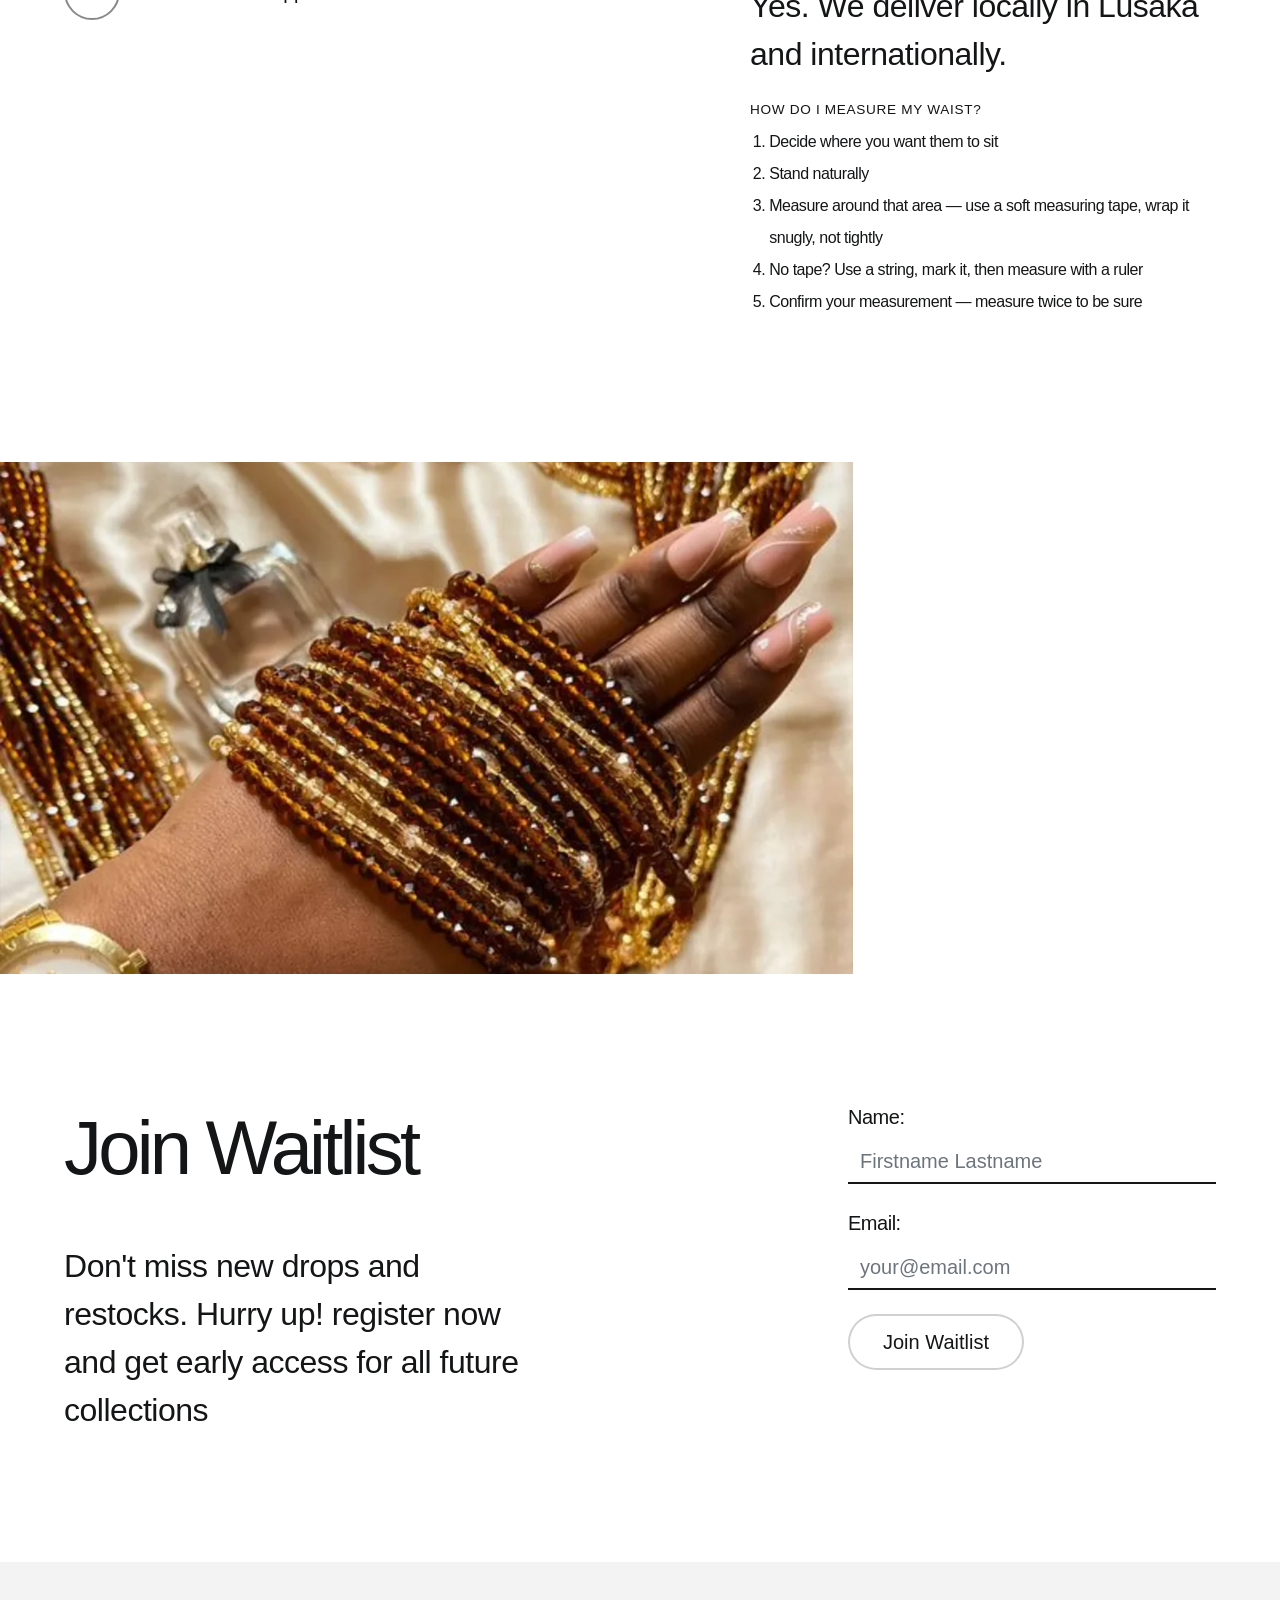
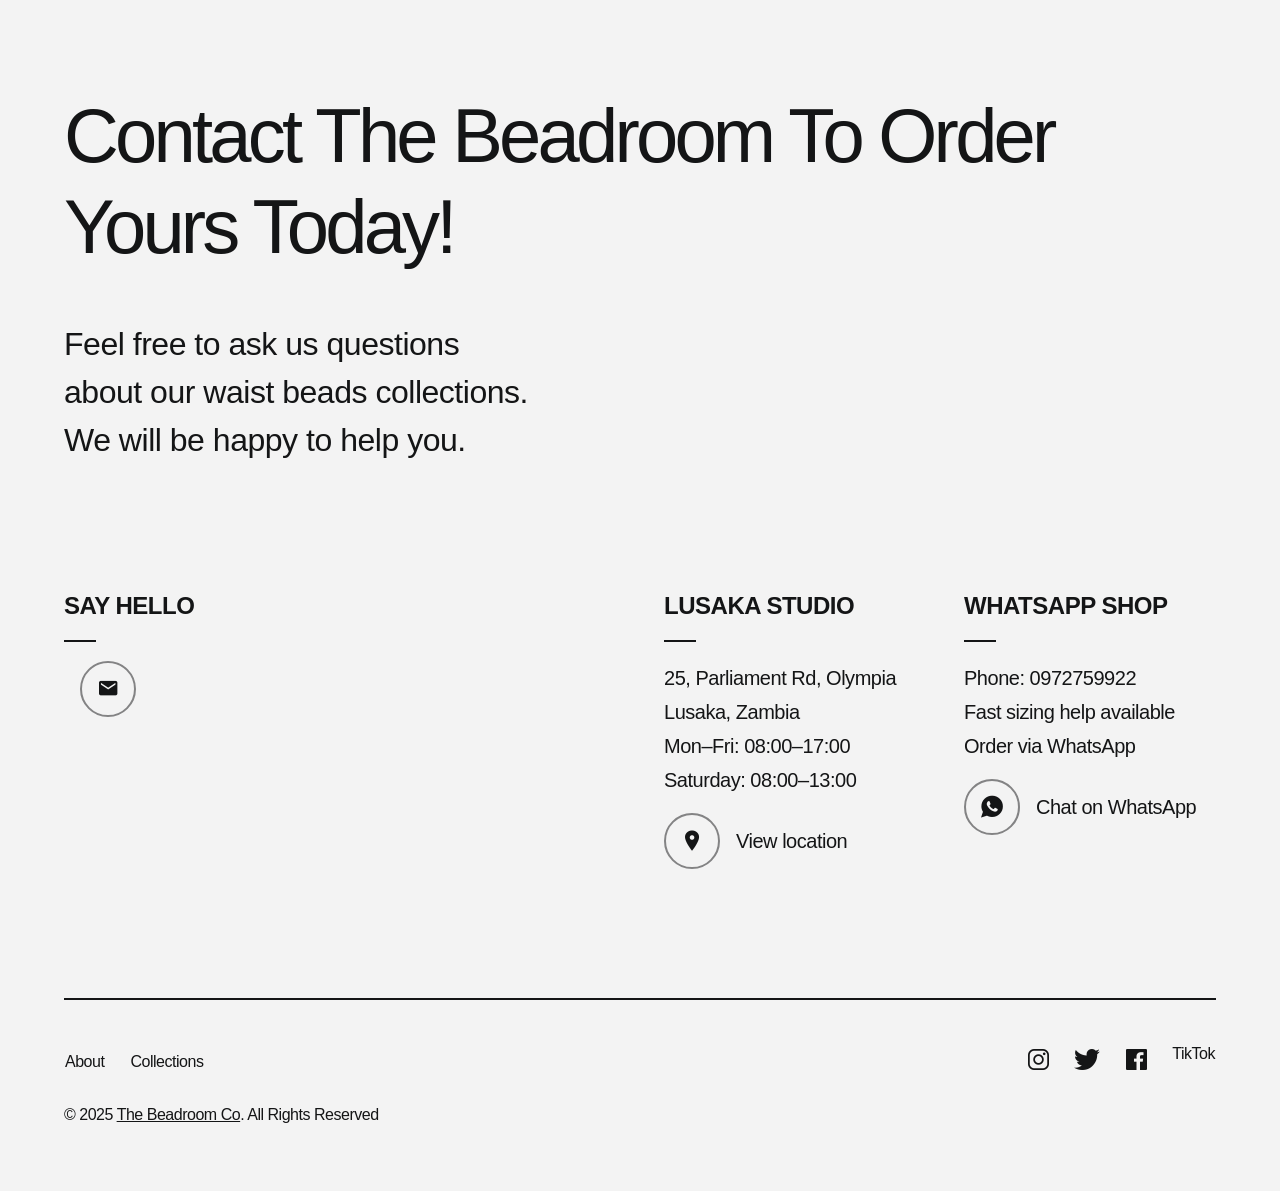
==== commit 23b4b294: "Update index.html Bridal harmony collection image" ====
--- a/index.html
+++ b/index.html
@@ -505,8 +505,8 @@
                       <div class="item-img" data-anim-visible="scale-y-2">
                         <div class="img-anim">
                           <picture>
-                            <source media="(max-width: 640px)" srcset="https://i.ibb.co/bjqz6RM7/daily-grace-20.jpg">
-                            <img class="fit" src="https://i.ibb.co/bjqz6RM7/daily-grace-20.jpg" alt="Bridal Harmony">
+                            <source media="(max-width: 640px)" srcset="https://i.ibb.co/hFfBkBjS/bh1.jpg">
+                            <img class="fit" src="https://i.ibb.co/hFfBkBjS/bh1.jpg" alt="Bridal Harmony">
                           </picture>
                         </div>
                       </div>
@@ -1761,4 +1761,4 @@
 </body>
 
 
-</html>+</html>
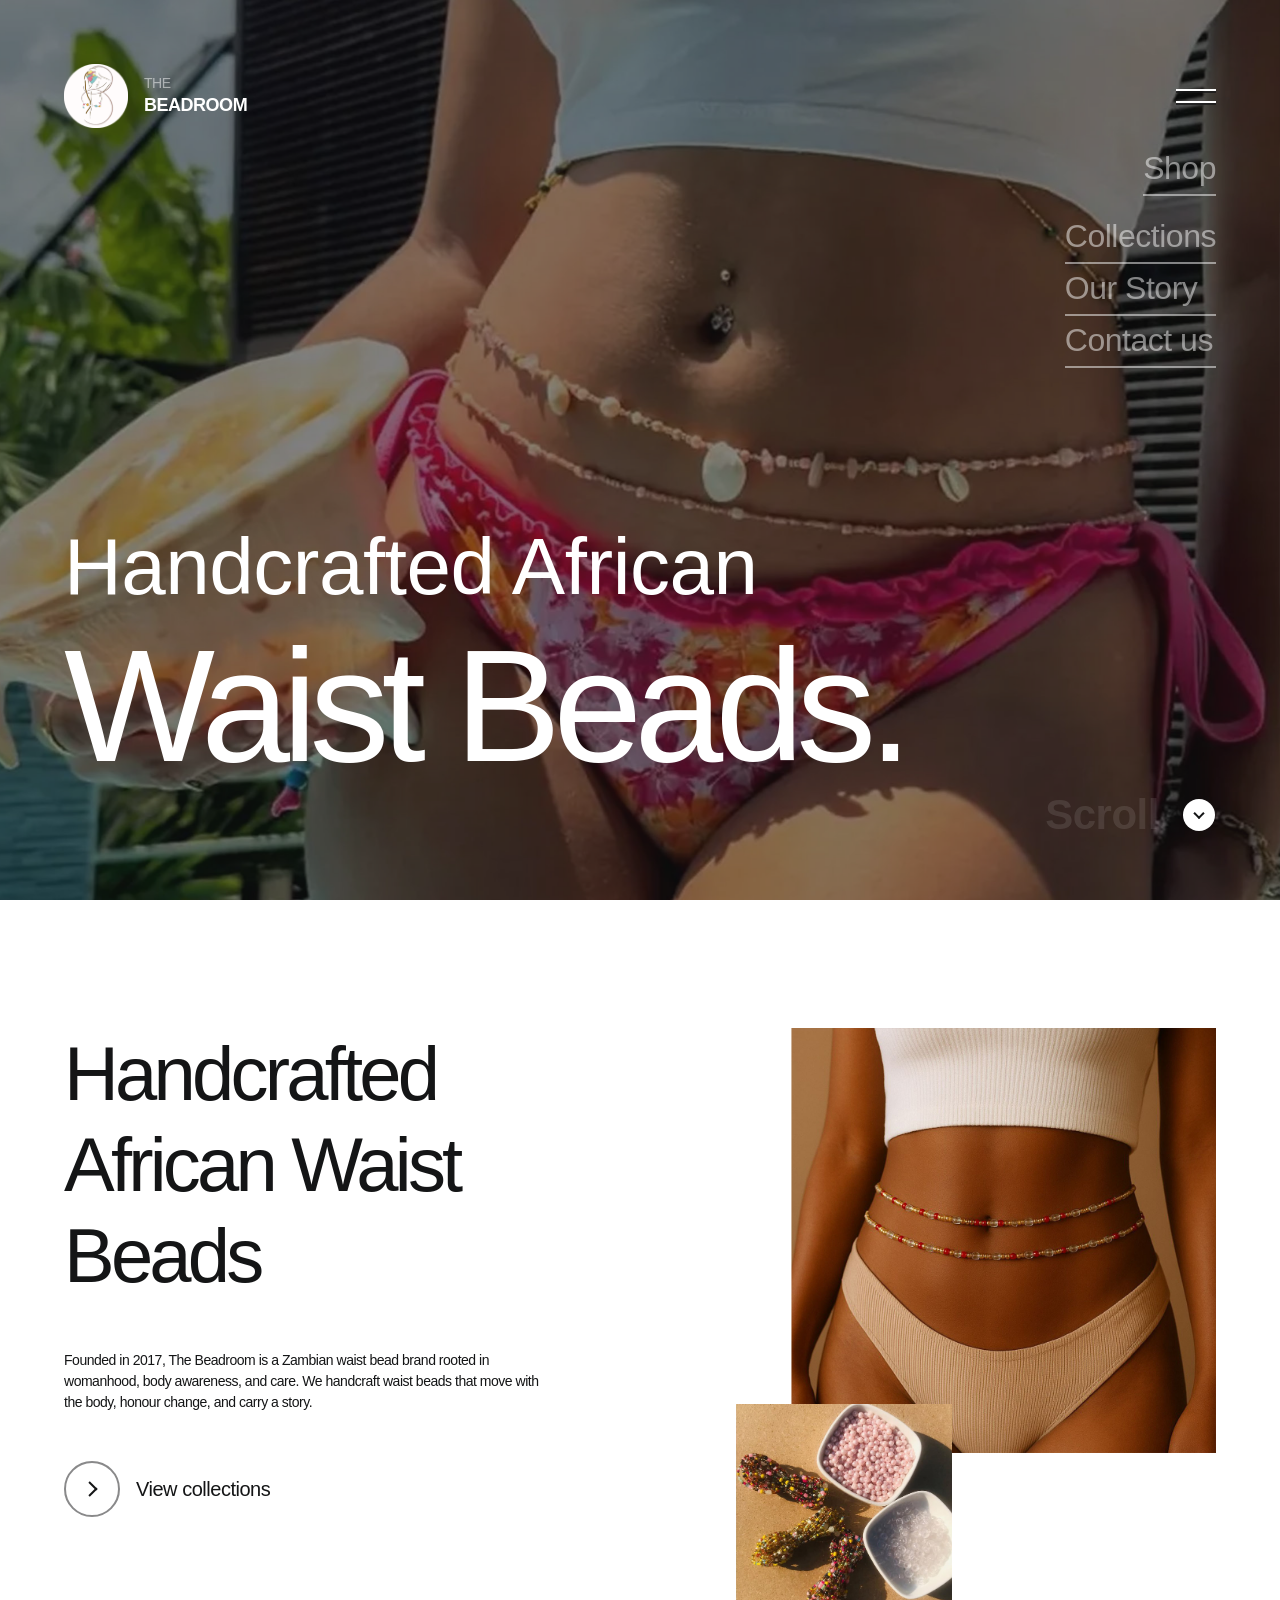
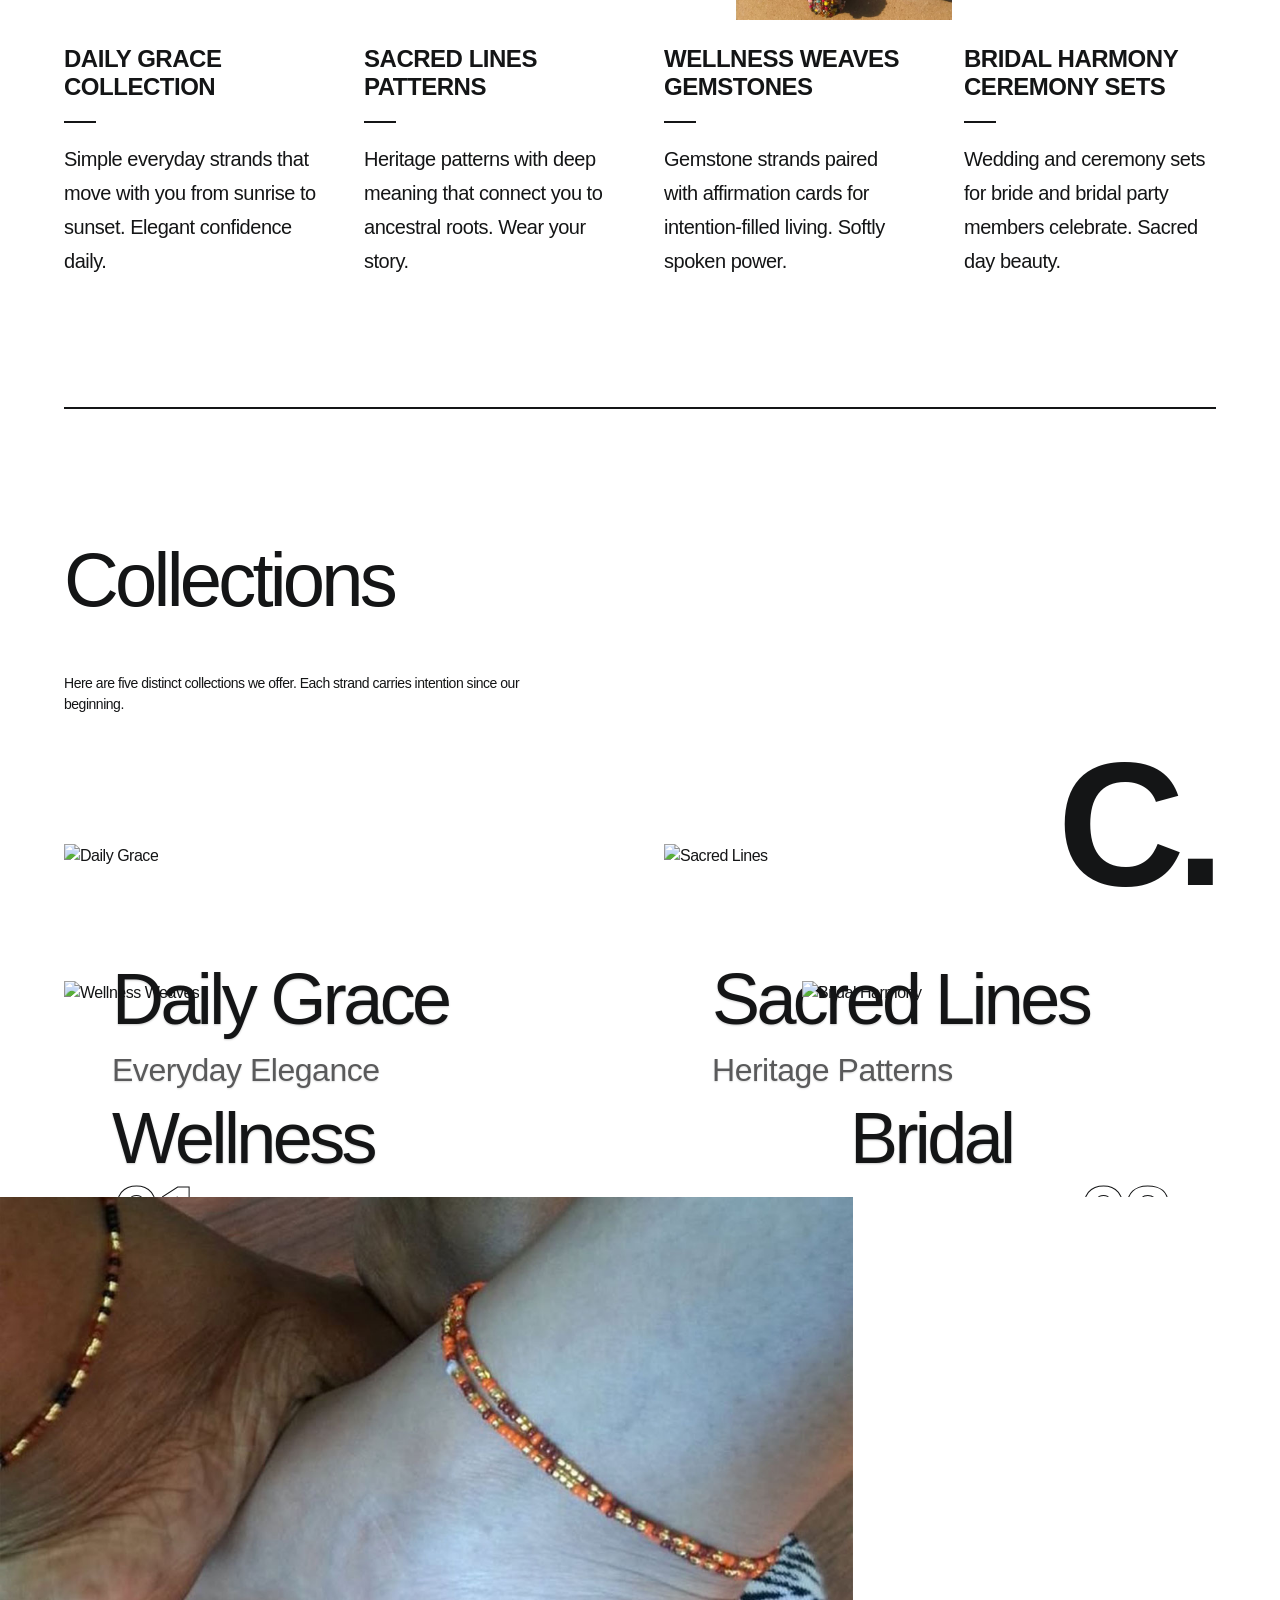
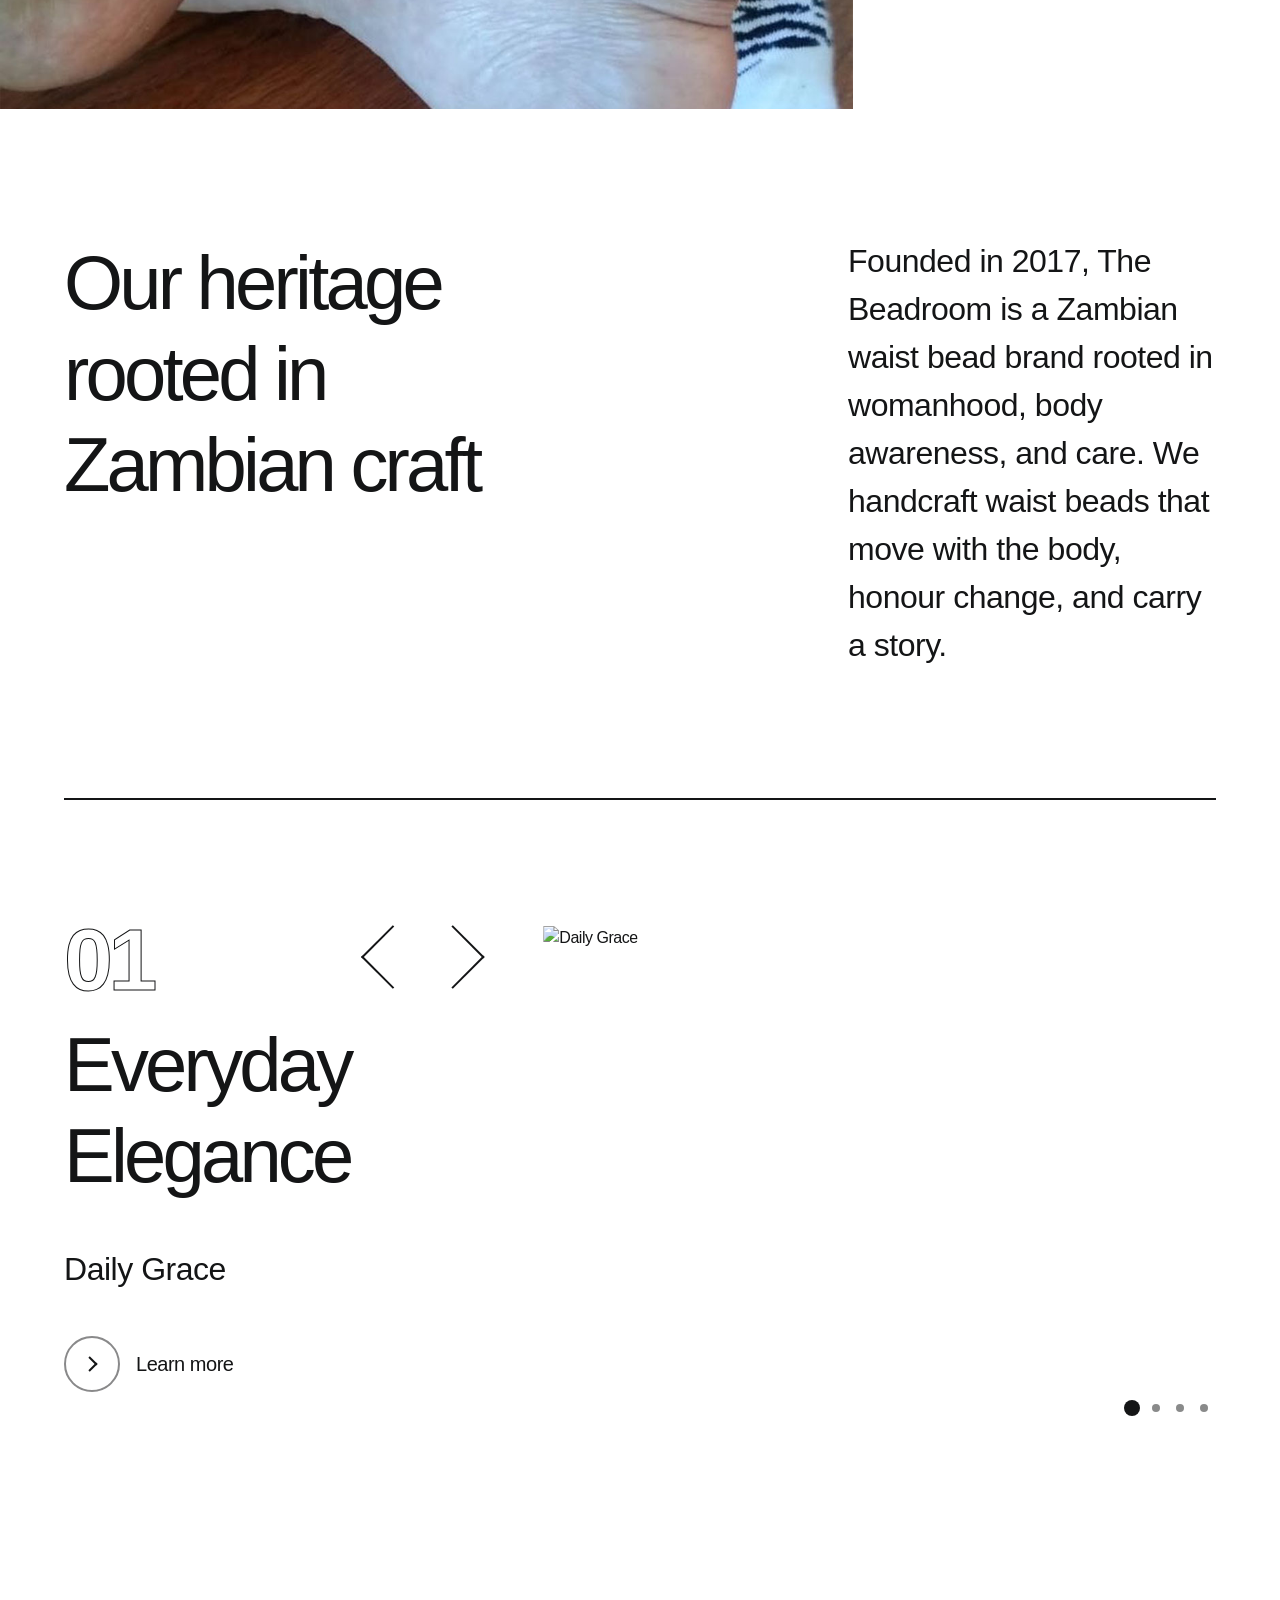
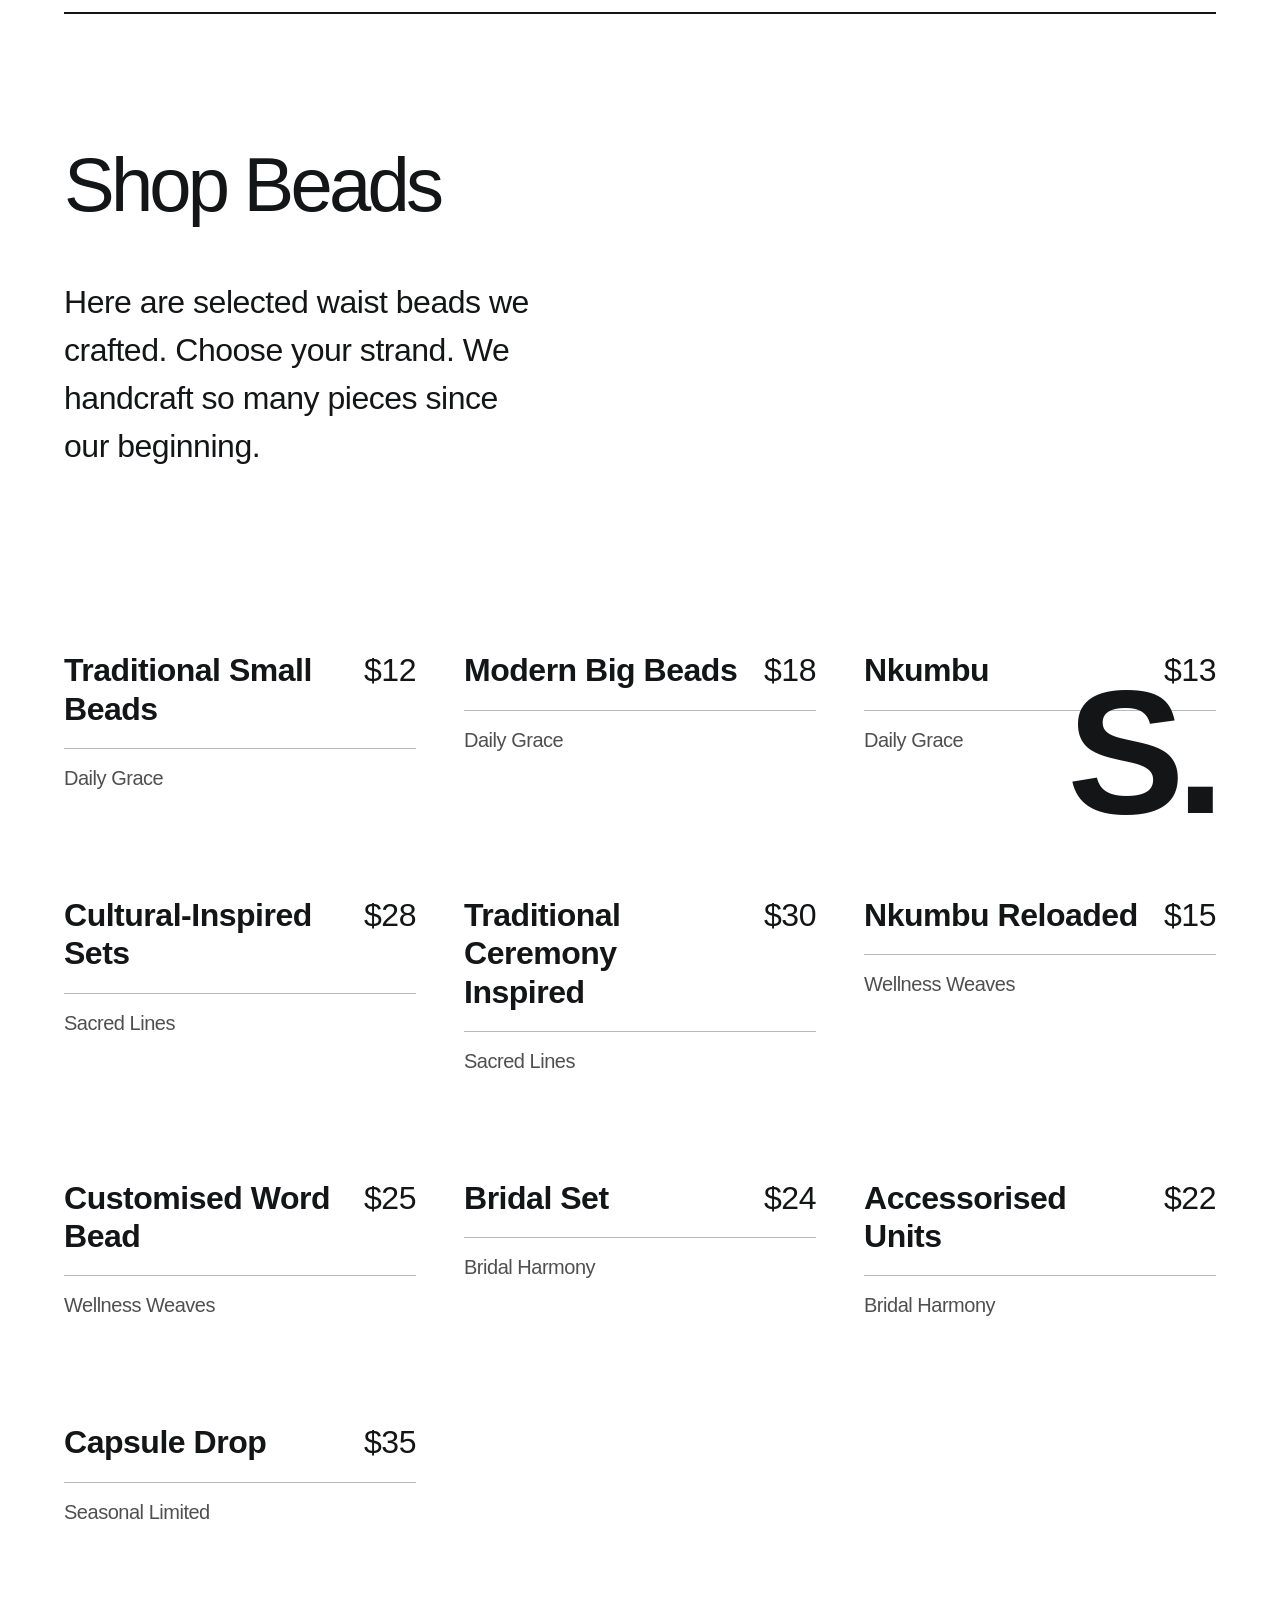
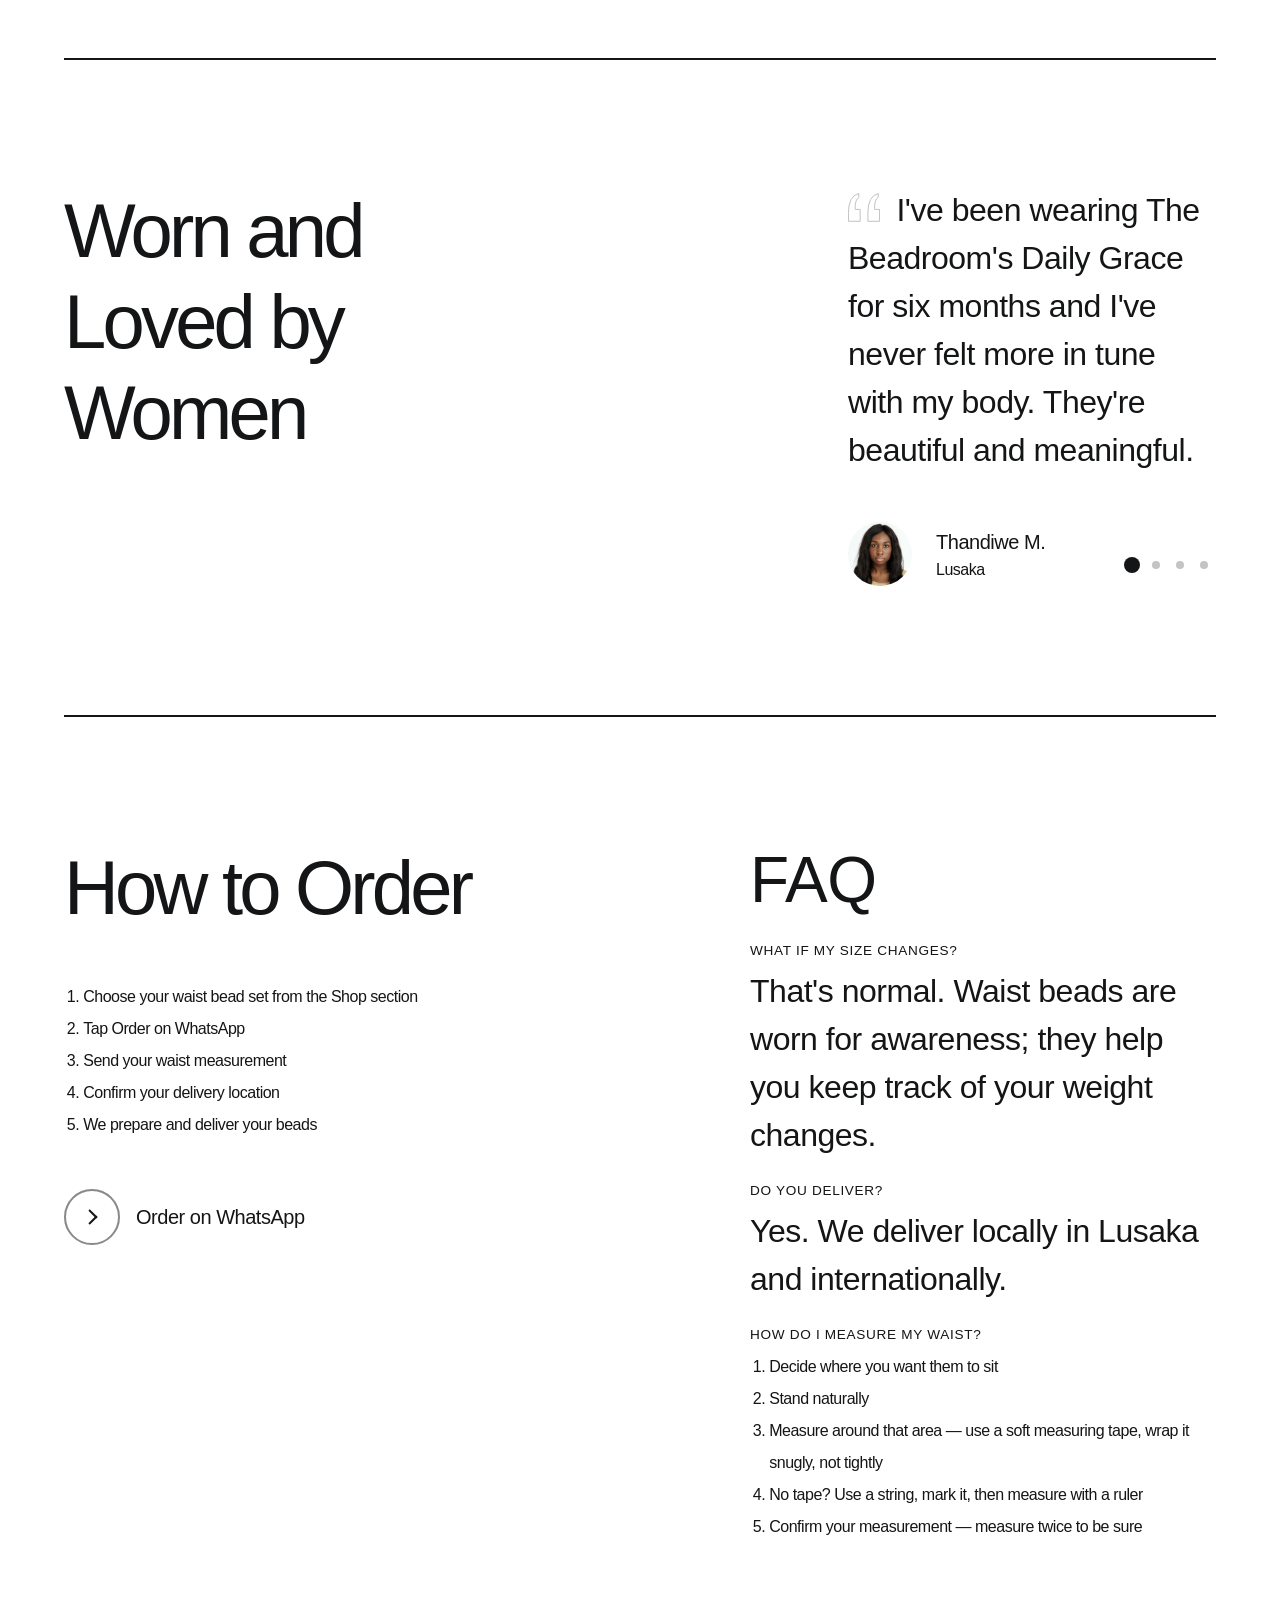
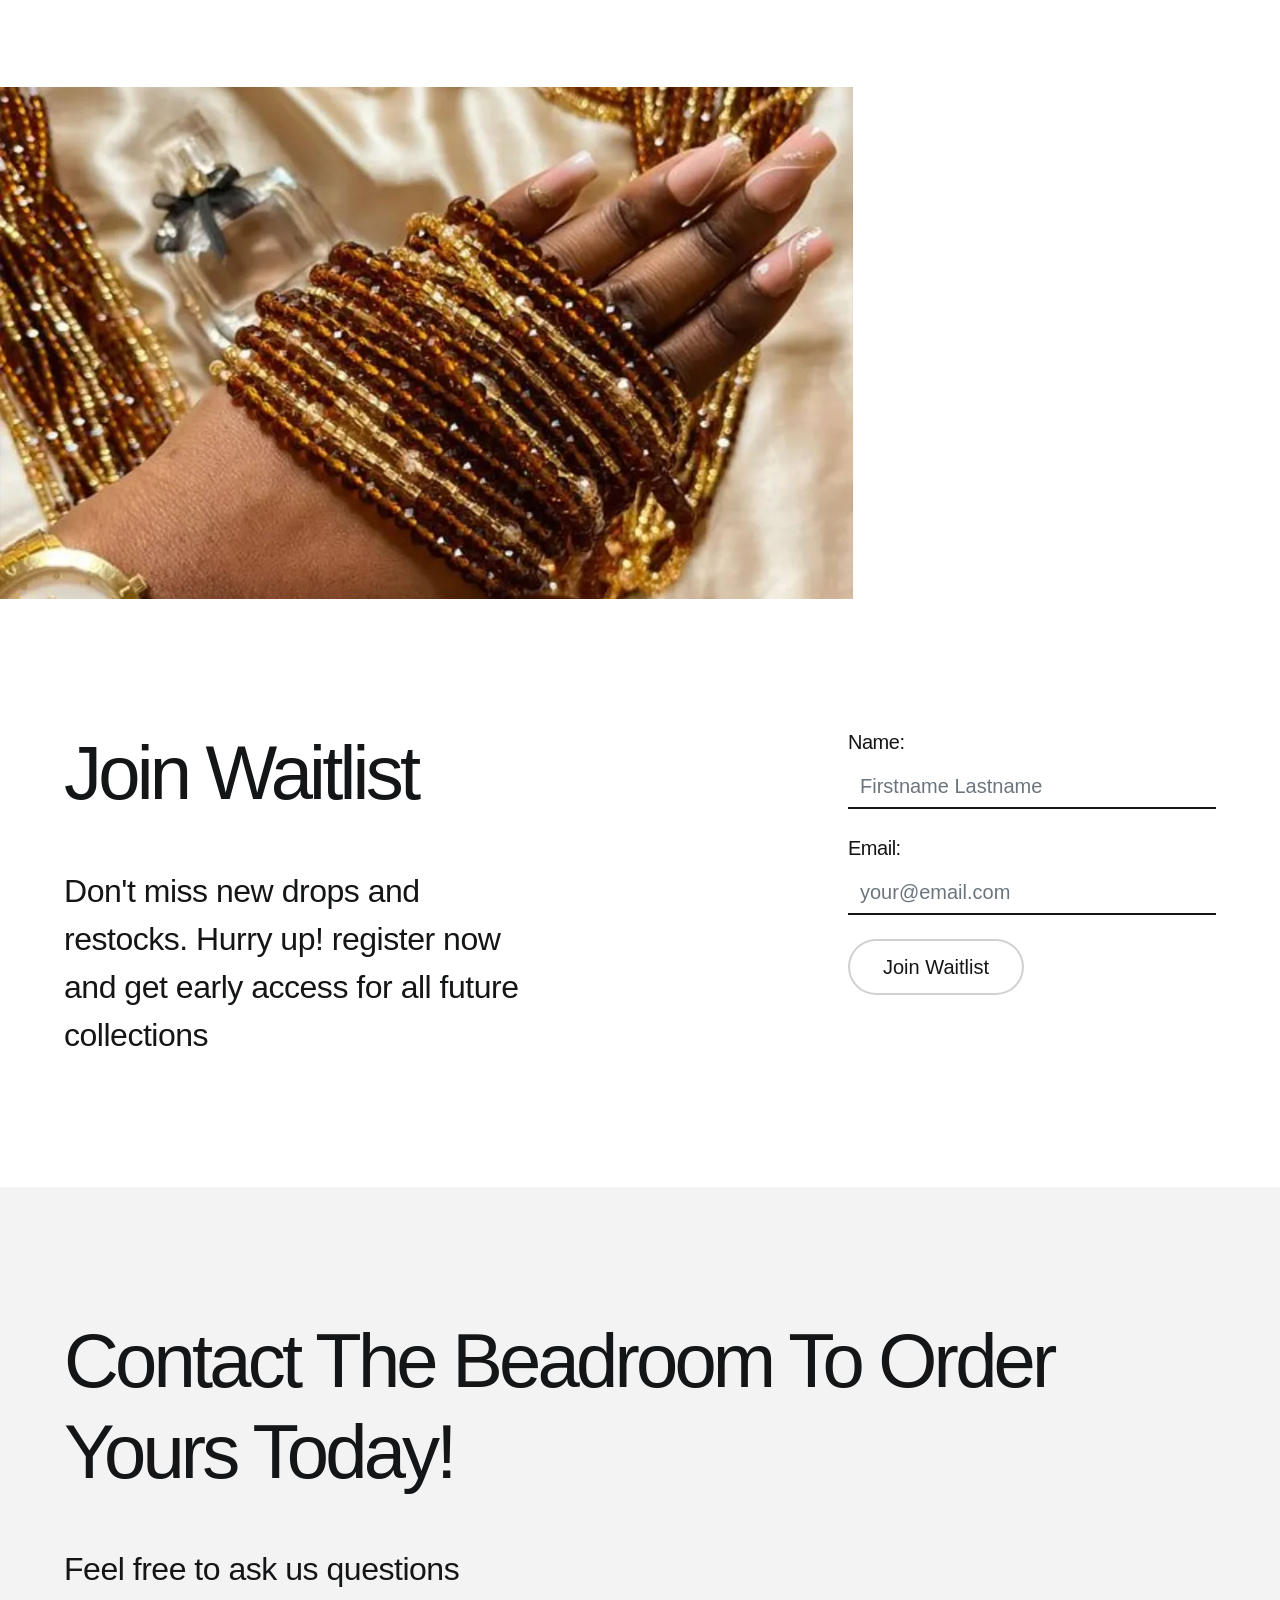
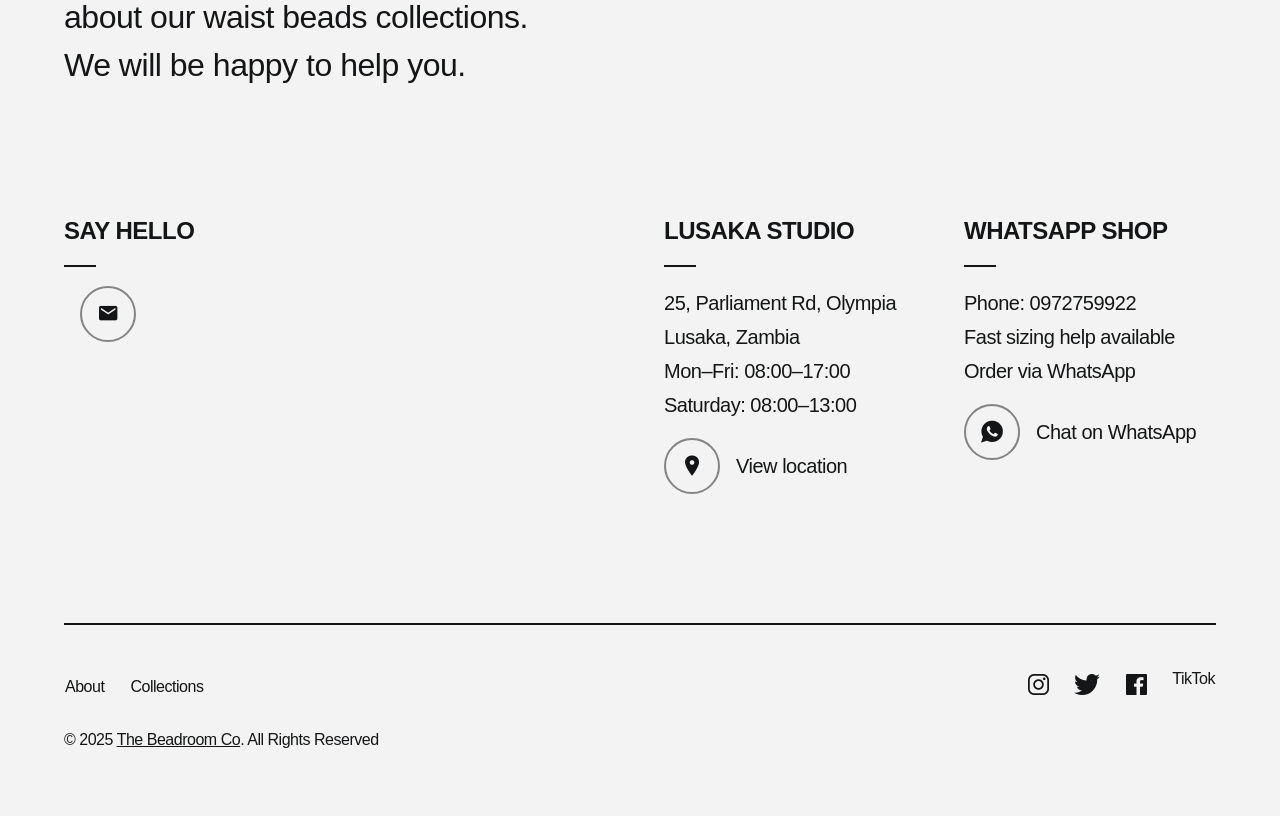
==== commit b8e90fe8: "Update index.html Changing font size" ====
--- a/index.html
+++ b/index.html
@@ -252,7 +252,7 @@
               <div class="title-desc large-text-size">
                 <h2 class="display-3 title-font anim-1" data-anim-visible="fade">Handcrafted African Waist Beads</h2>
                 <div class="anim-2 mt-5" data-anim-visible="fade">
-                  <p class="mb-0">Founded in 2017, The Beadroom is a Zambian waist bead brand rooted in womanhood, body awareness, and care. We handcraft waist beads that move with the body, honour change, and carry a story.</p>
+                  <p style="font-size: 14px;" class="mb-0">Founded in 2017, The Beadroom is a Zambian waist bead brand rooted in womanhood, body awareness, and care. We handcraft waist beads that move with the body, honour change, and carry a story.</p>
                 </div>
               </div>
 
@@ -380,7 +380,7 @@
               <div class="title-desc large-text-size">
                 <h2 class="display-3 title-font anim-1" data-anim-visible="fade">Collections</h2>
                 <div class="anim-2 mt-5" data-anim-visible="fade">
-                  <p class="mb-0">Here are five distinct collections we offer. Each strand carries intention since
+                  <p style="font-size: 14px;" class="mb-0">Here are five distinct collections we offer. Each strand carries intention since
                     our beginning.</p>
                 </div>
               </div>
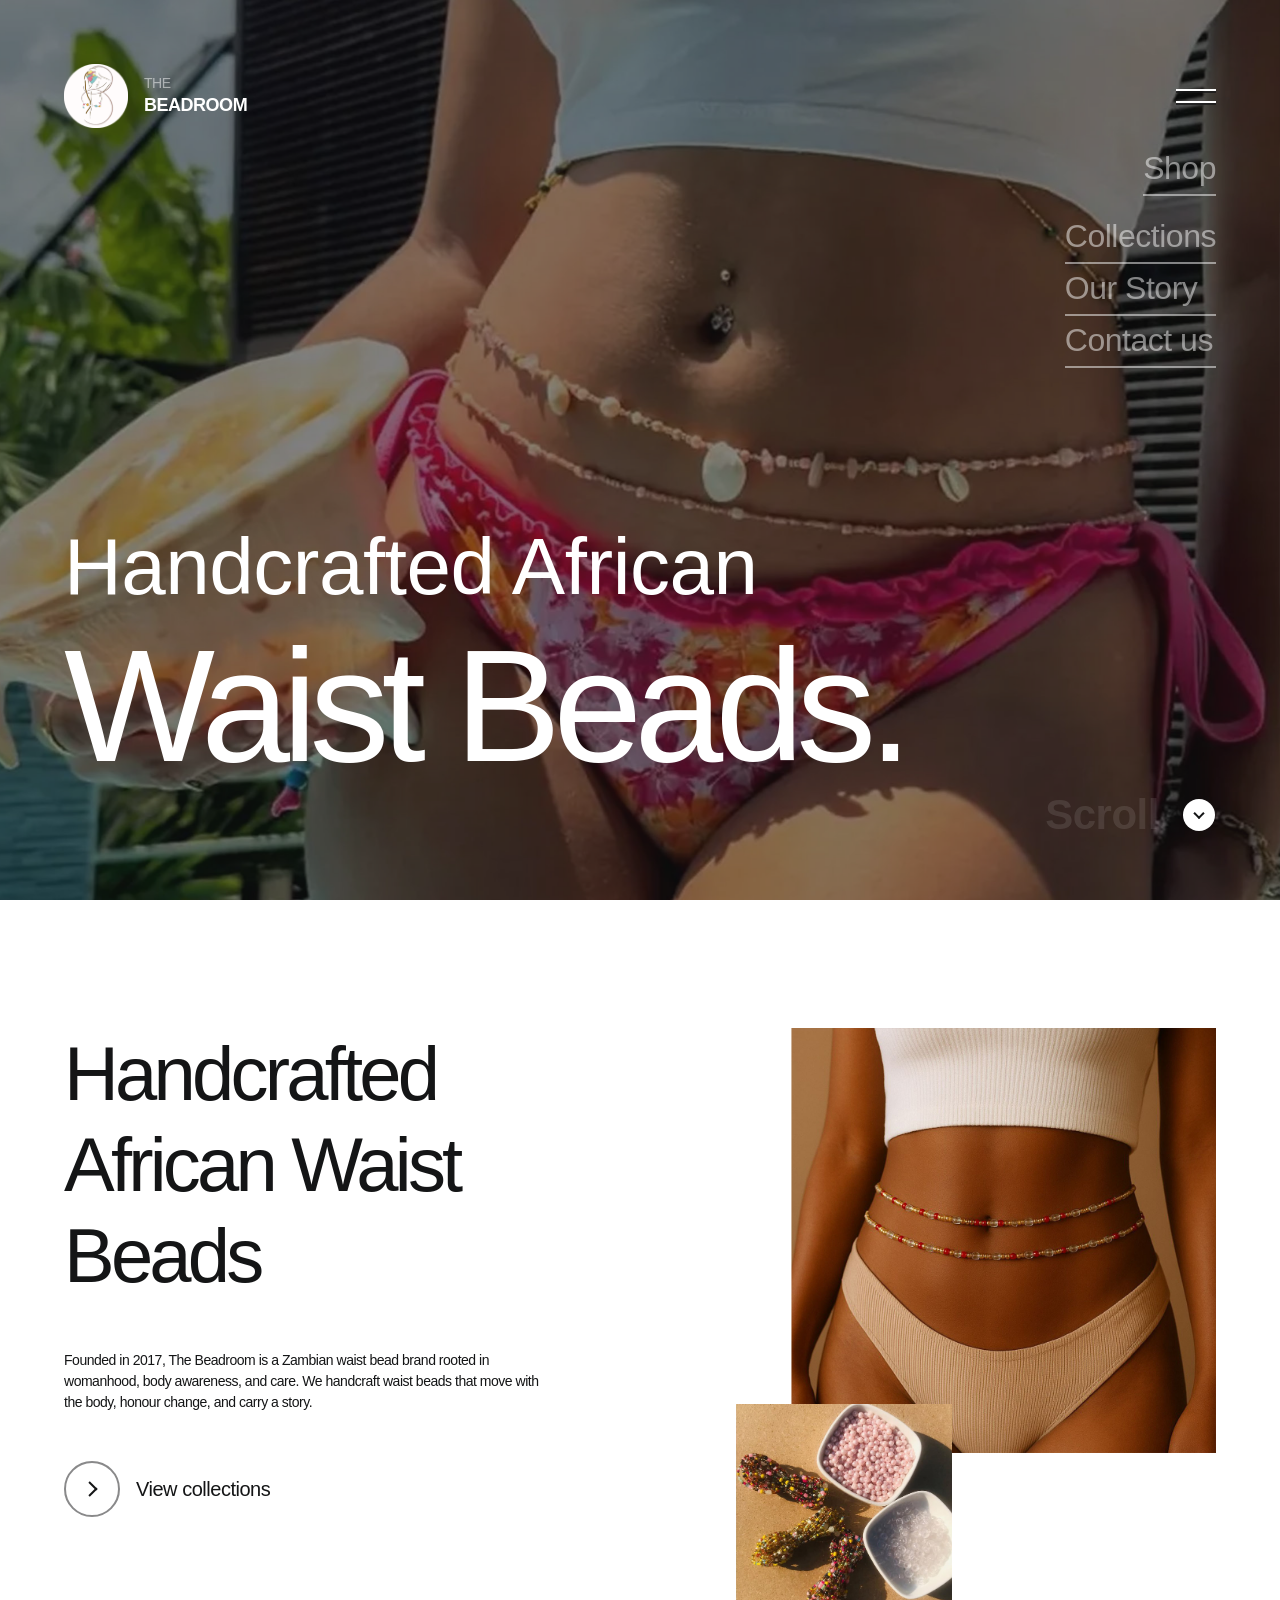
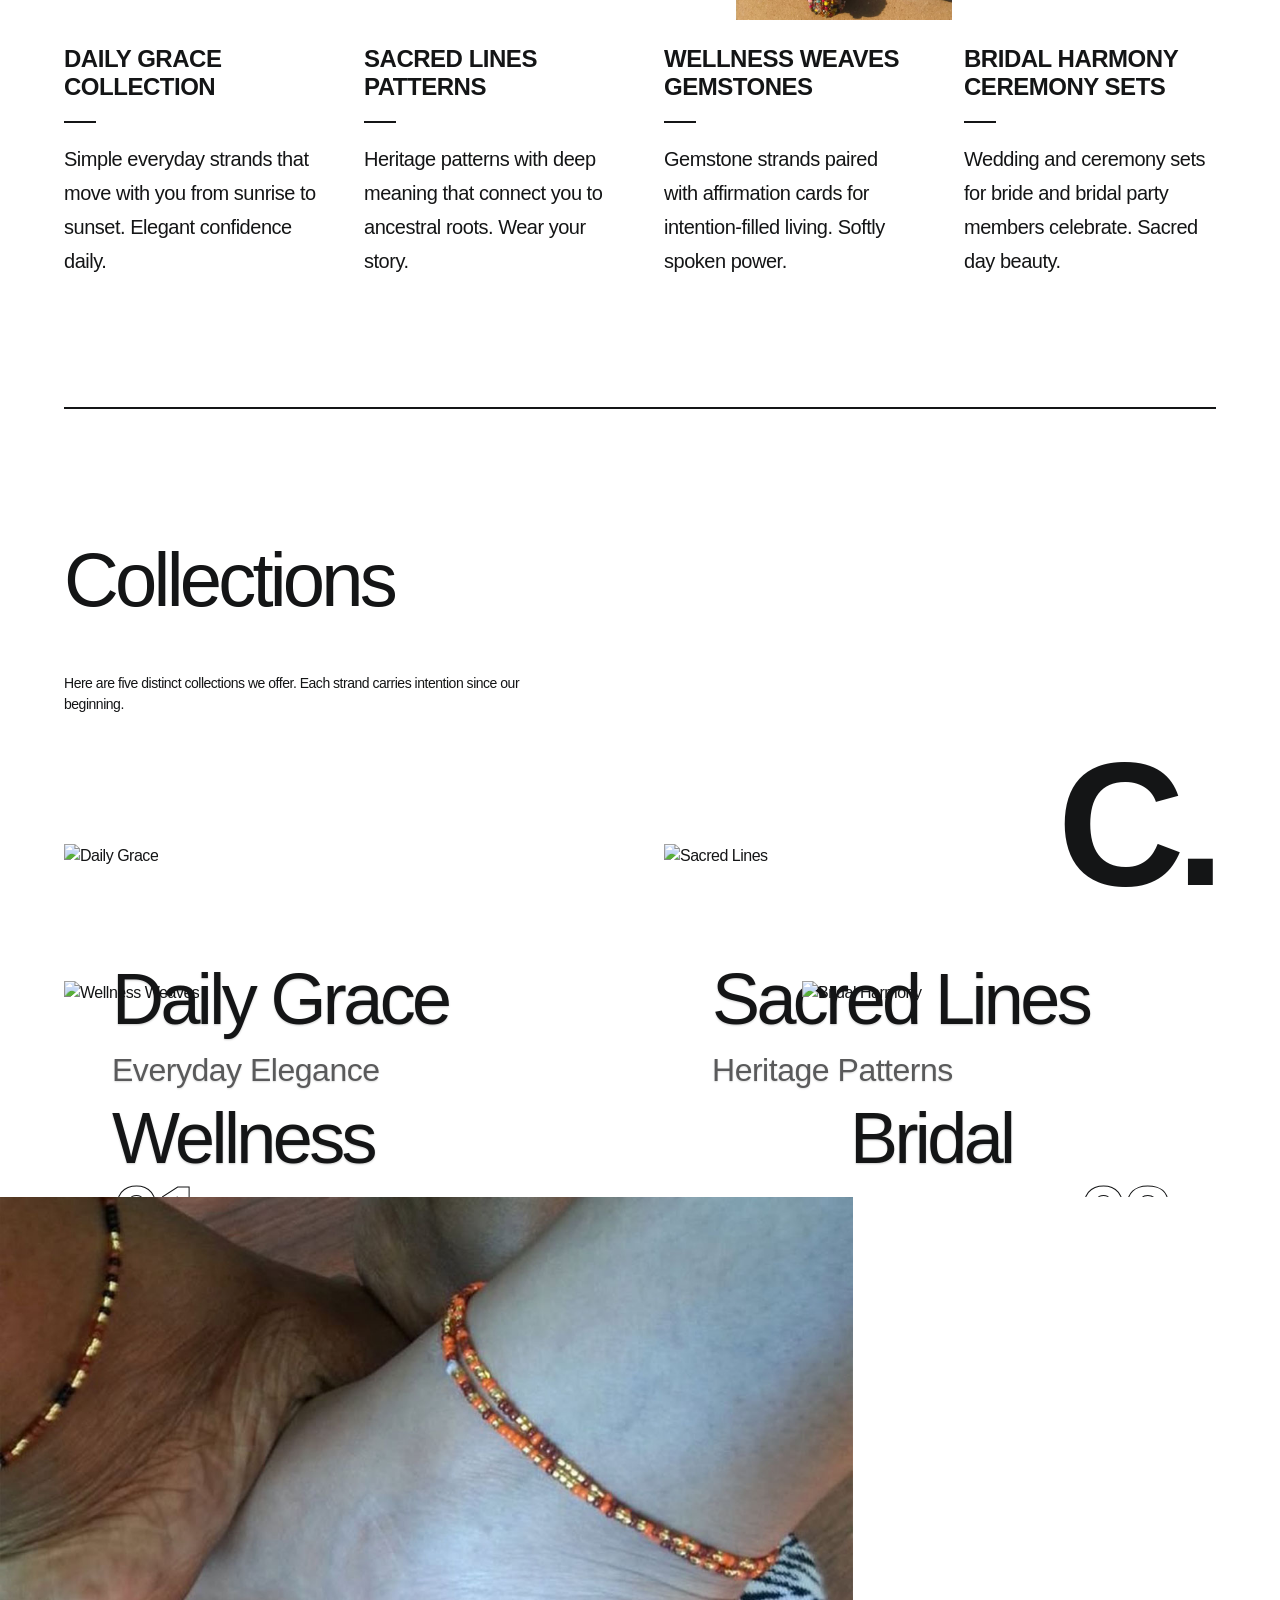
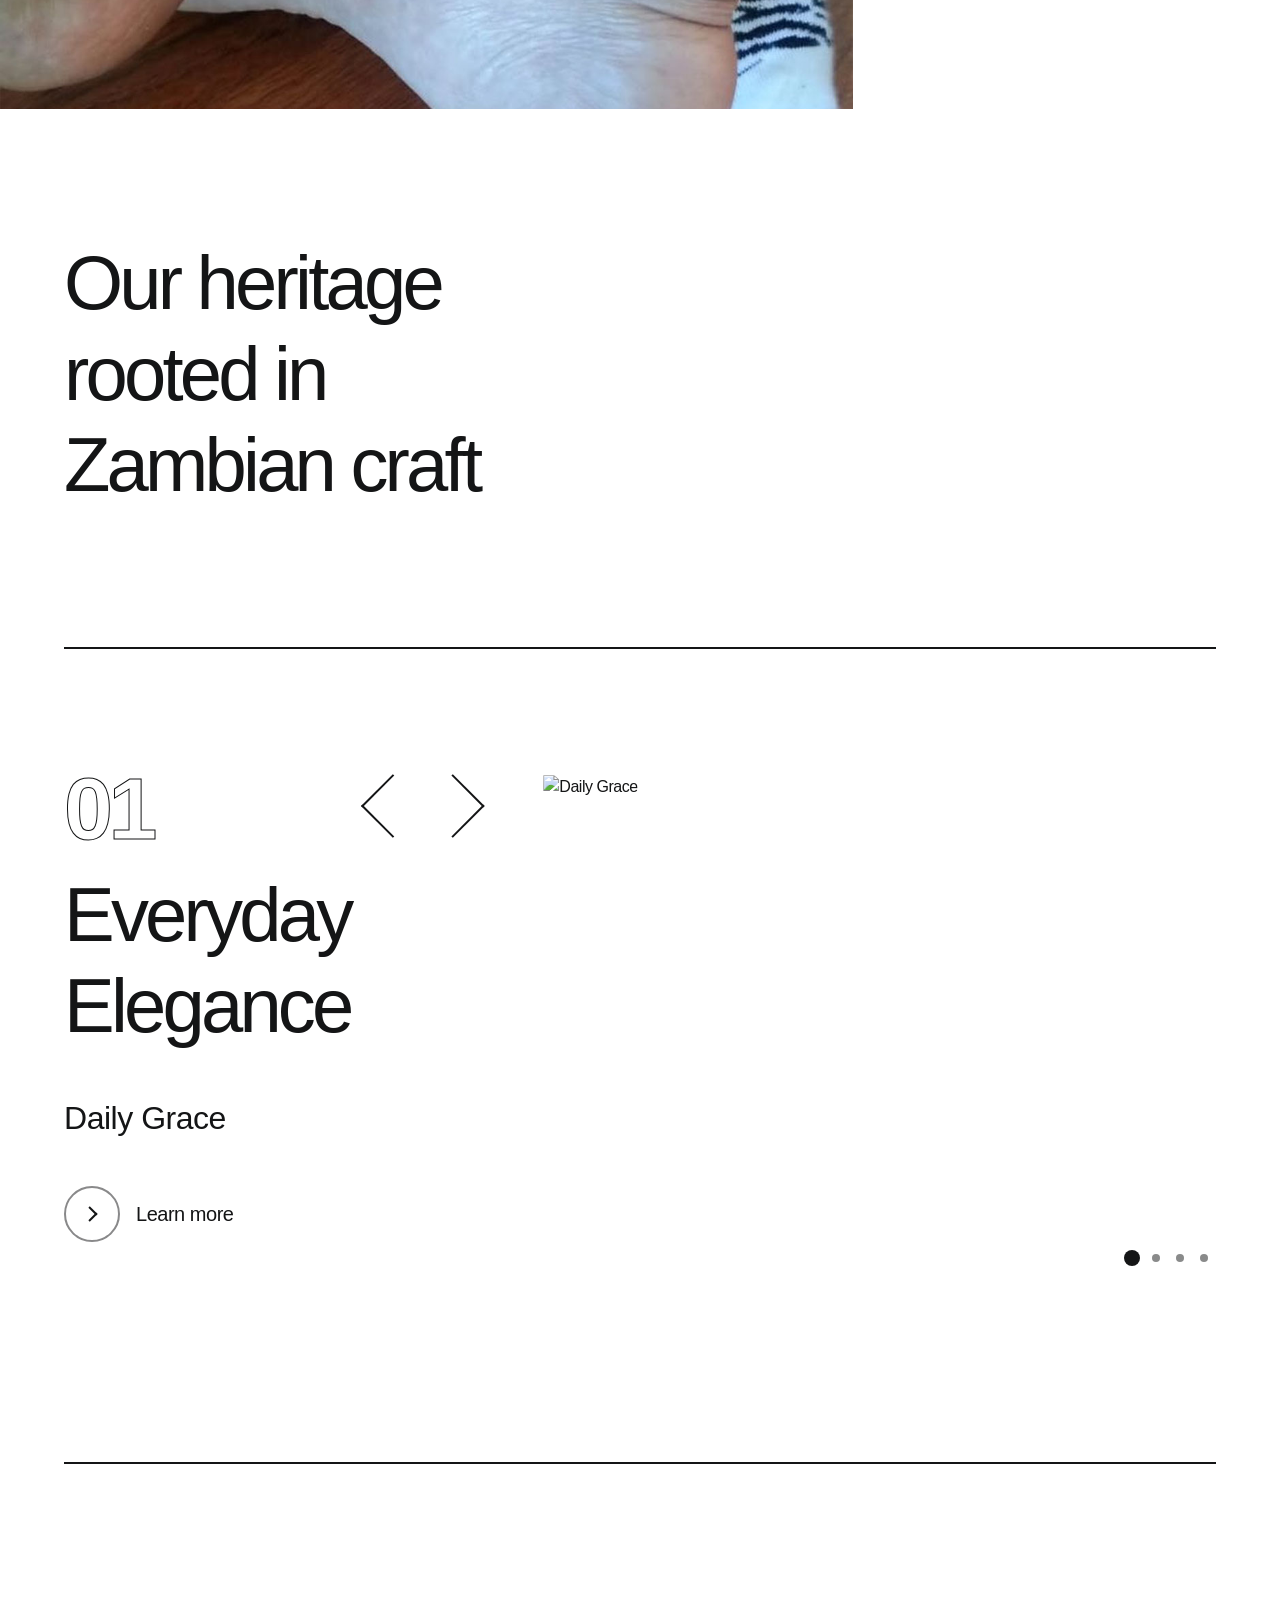
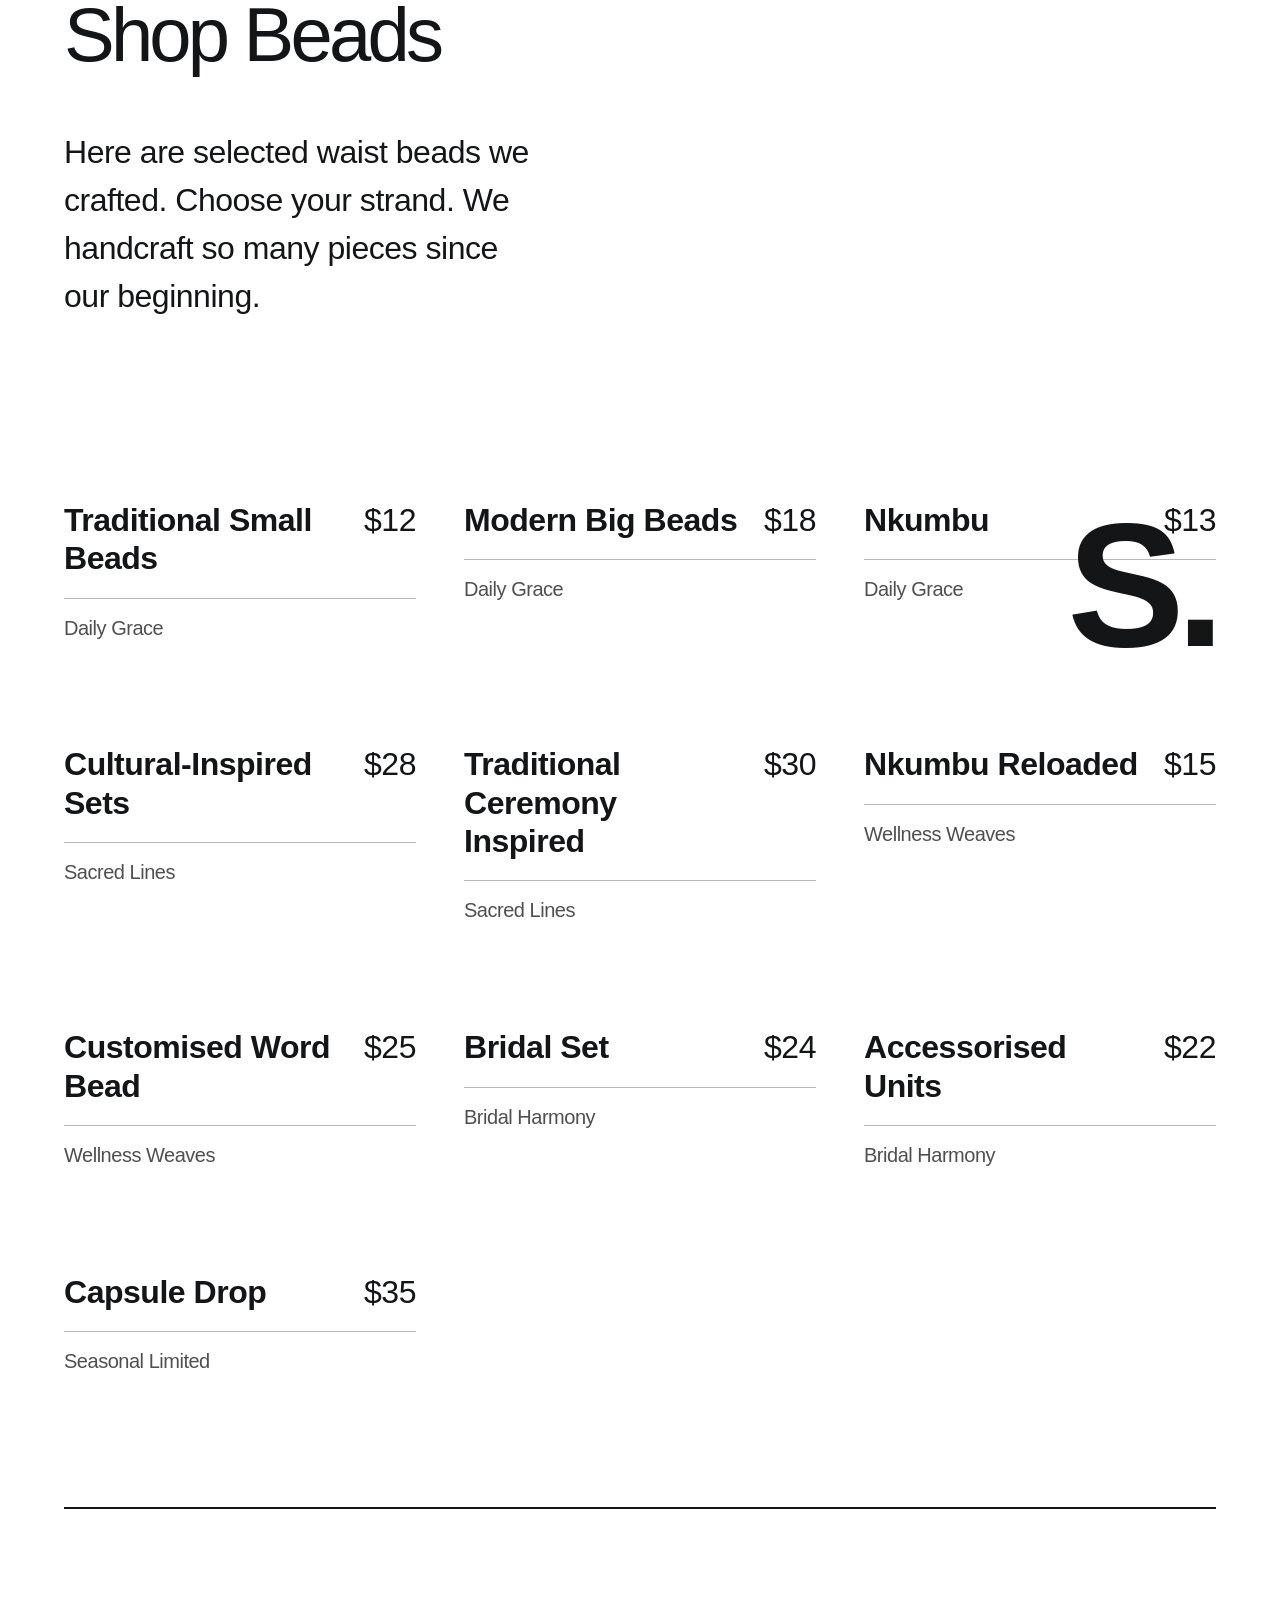
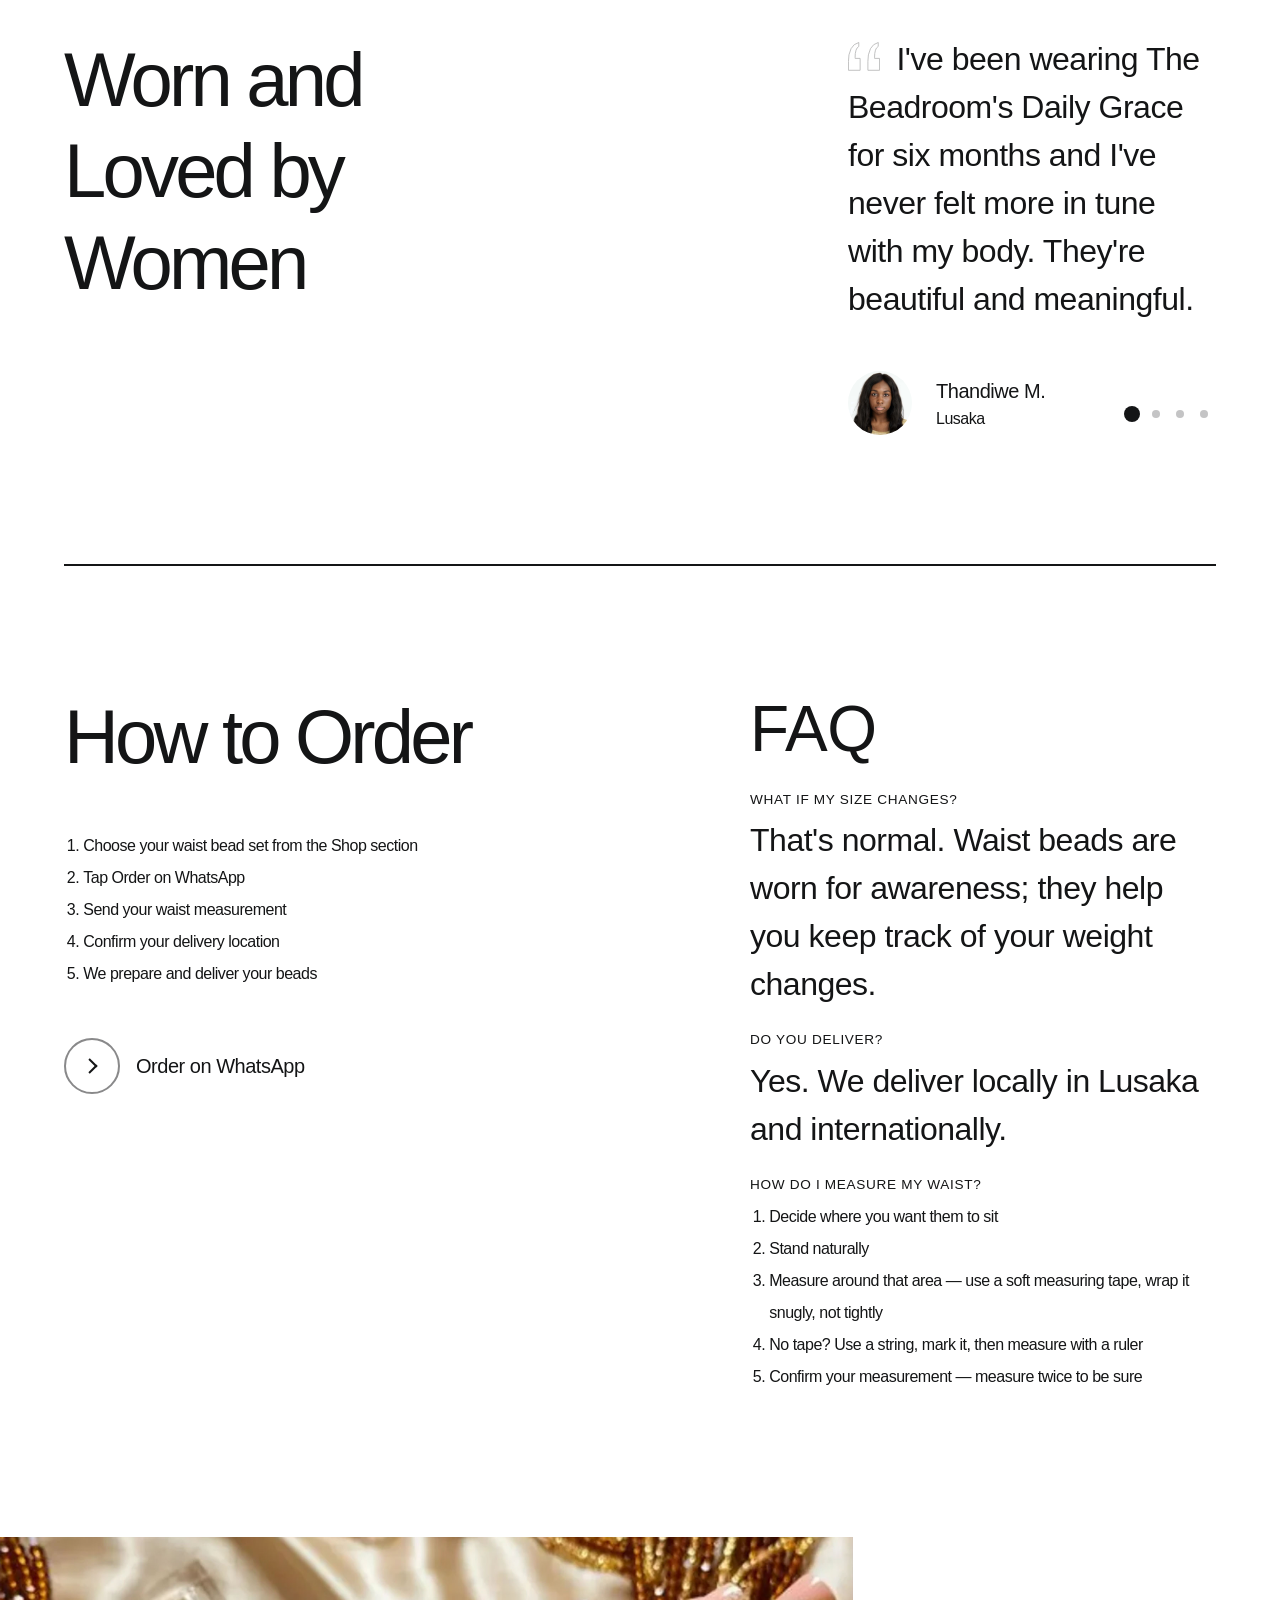
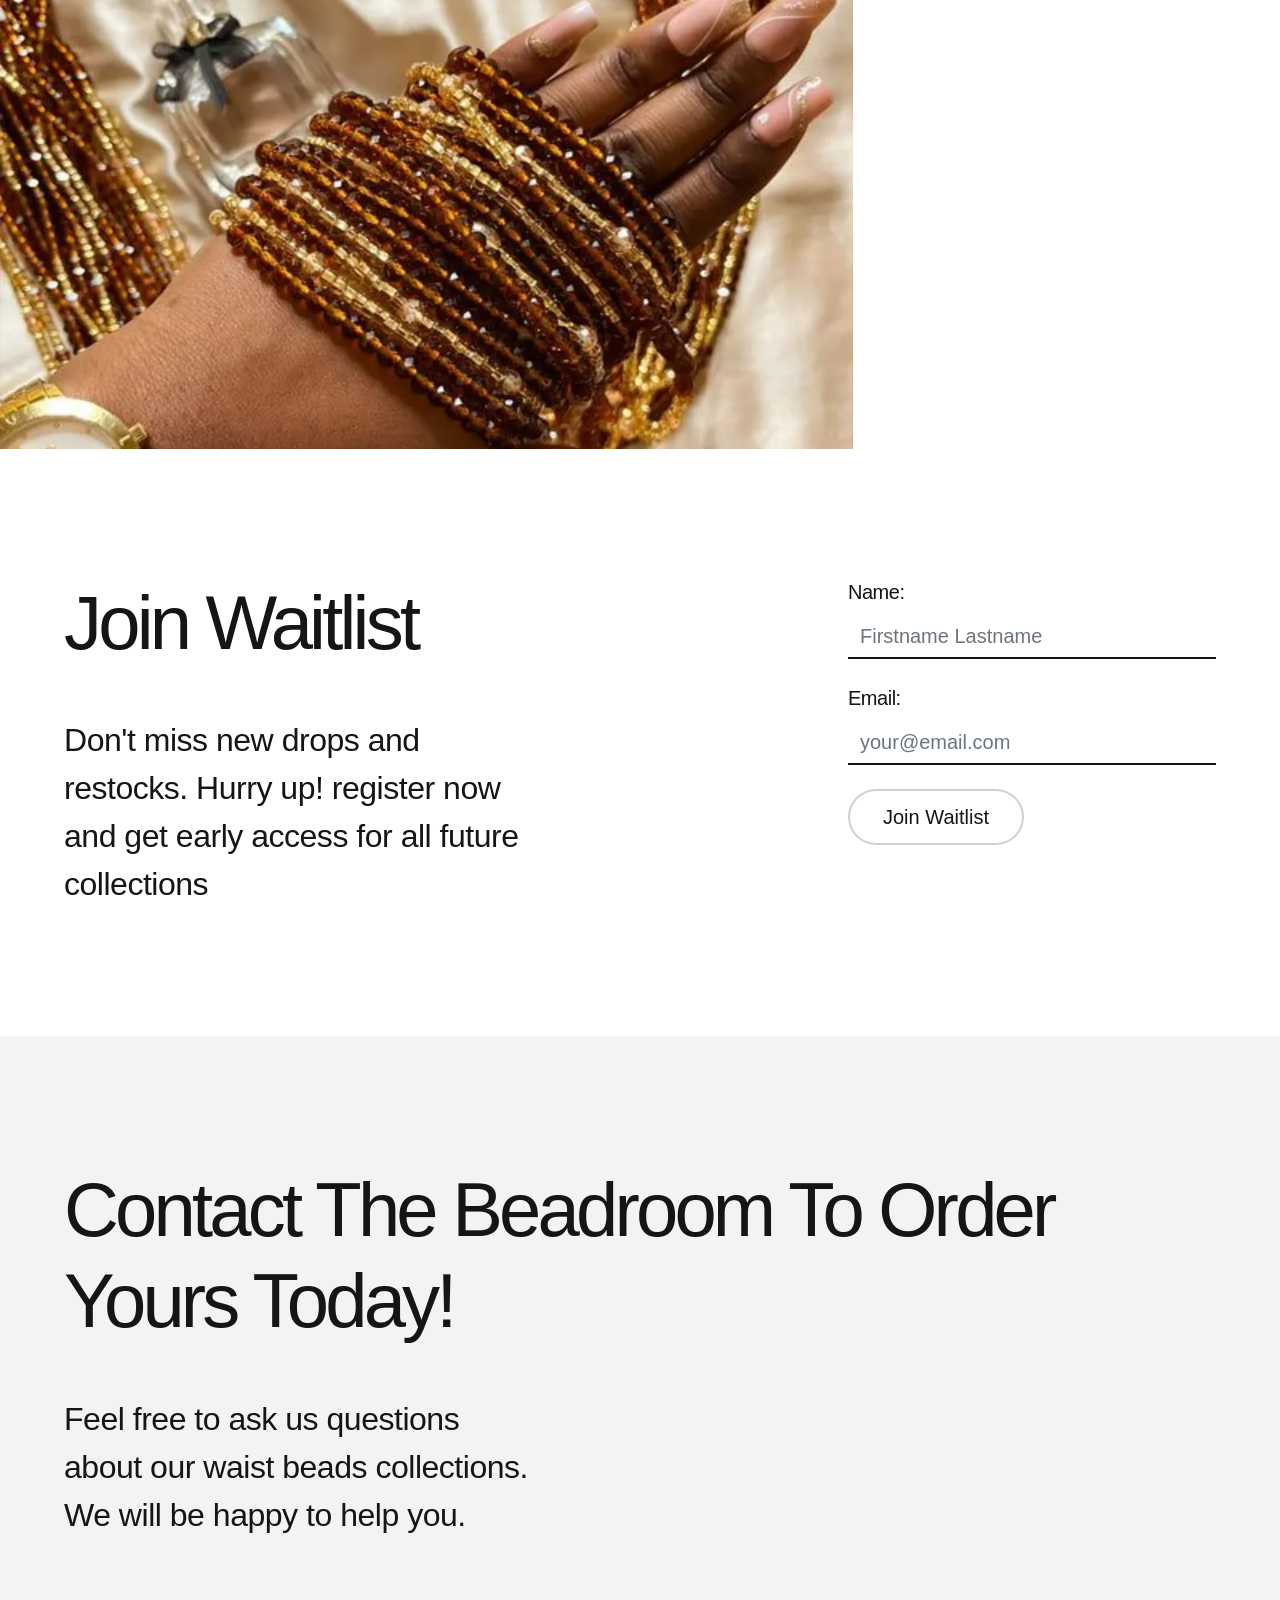
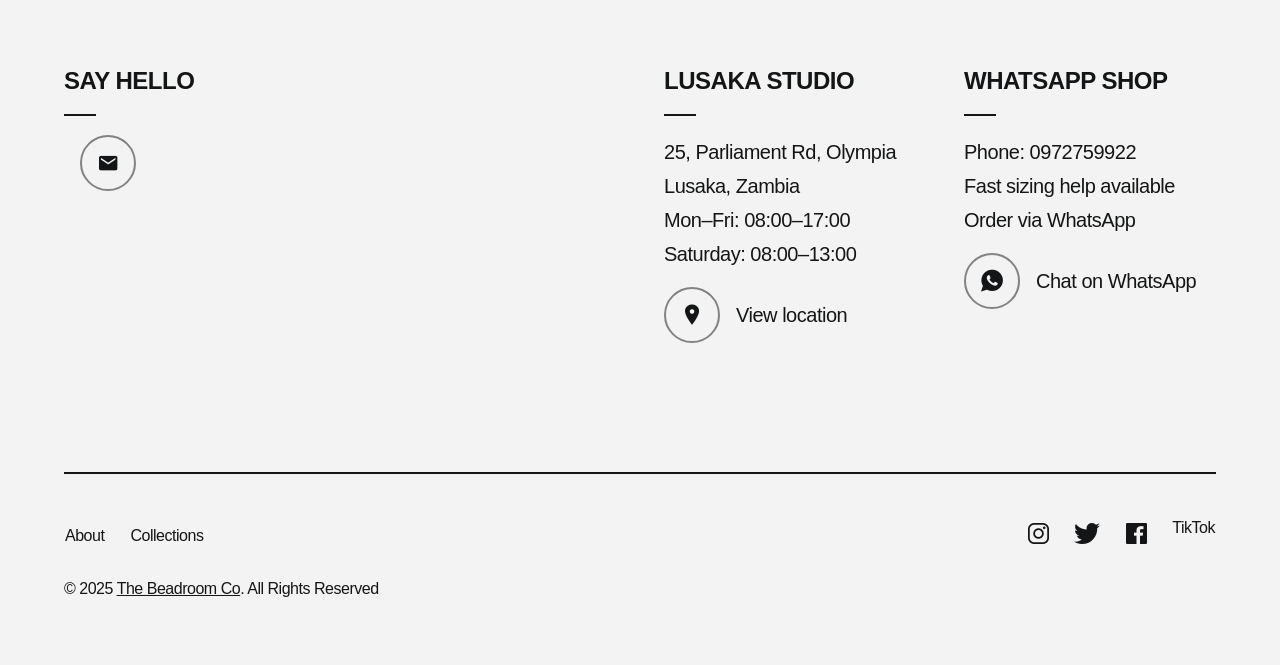
==== commit 86754959: "Update index.html removing duplicated text" ====
--- a/index.html
+++ b/index.html
@@ -568,7 +568,7 @@
               <!-- title and description -->
               <div class="title-desc large-text-size">
                 <div class="anim-2" data-anim-visible="fade">
-                  <p class="mb-0">Founded in 2017, The Beadroom is a Zambian waist bead brand rooted in womanhood, body awareness, and care. We handcraft waist beads that move with the body, honour change, and carry a story.</p>
+                  
                 </div>
               </div>
             </div>
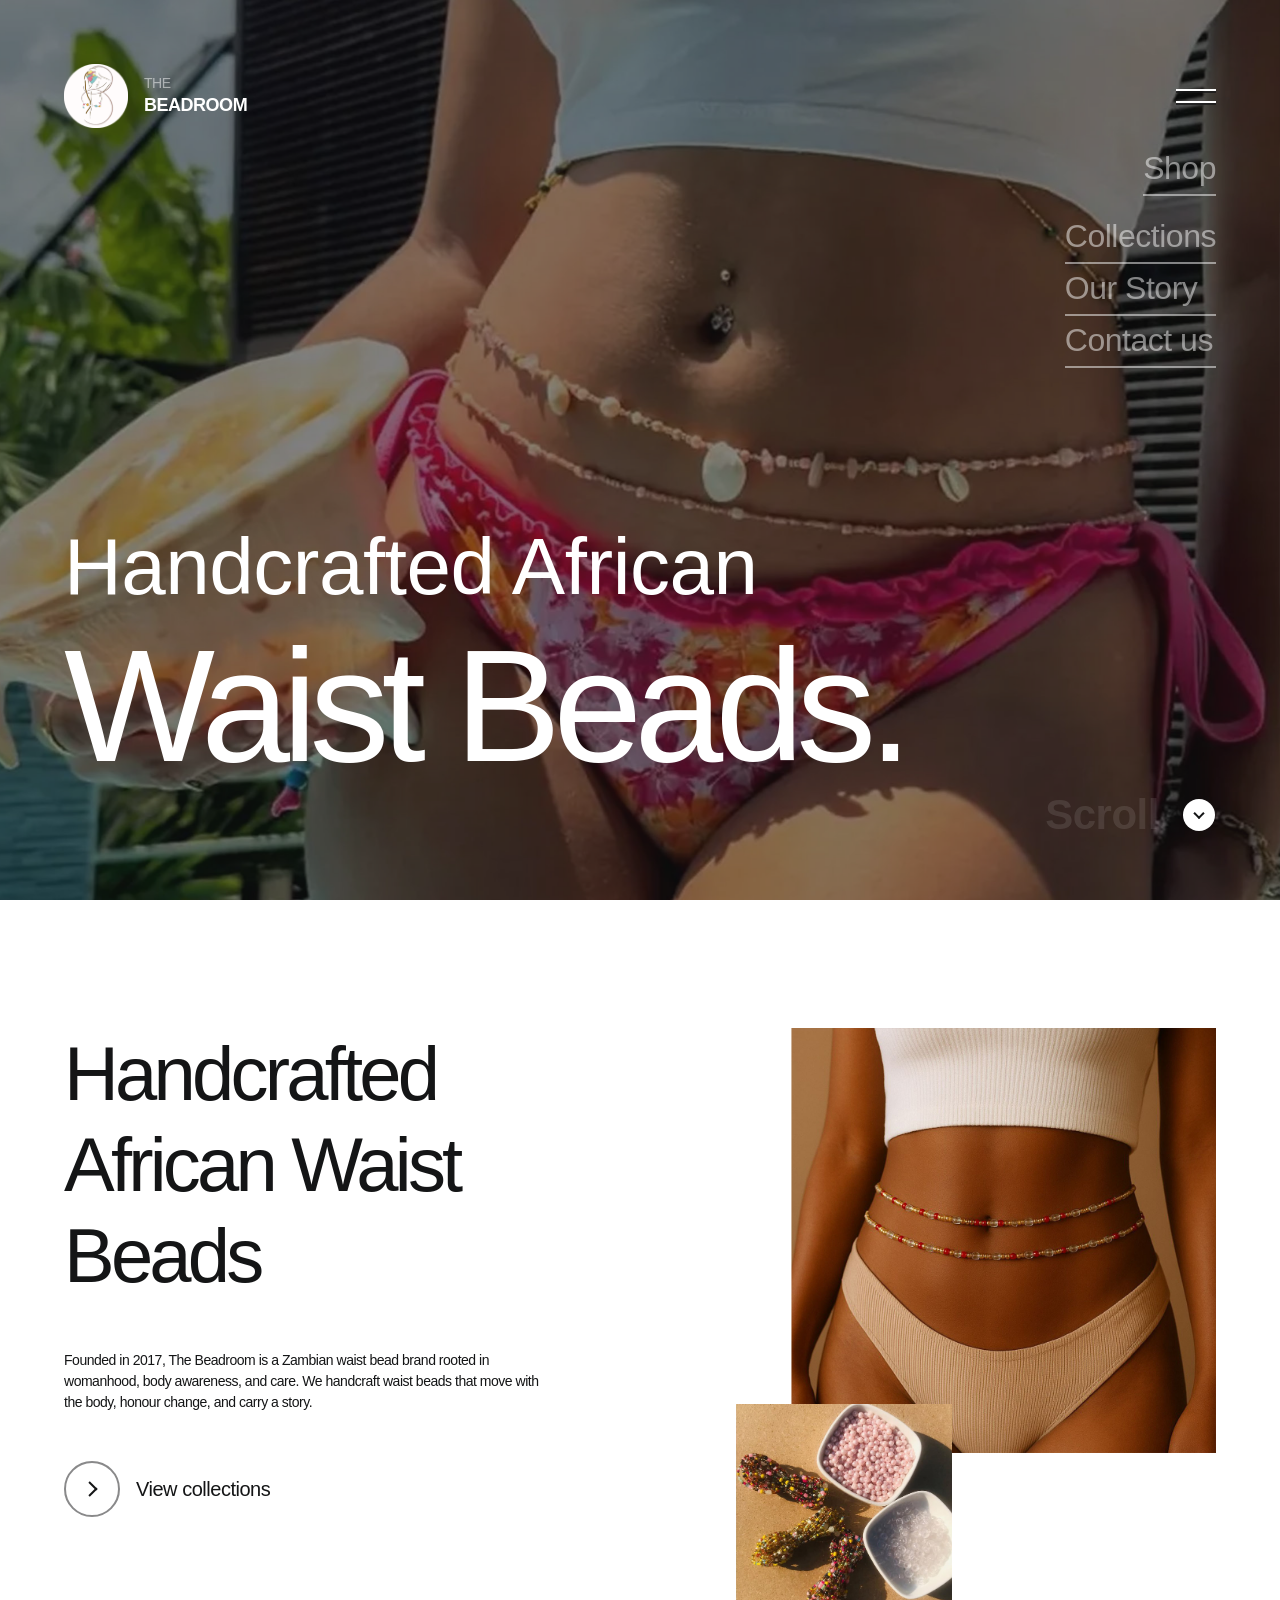
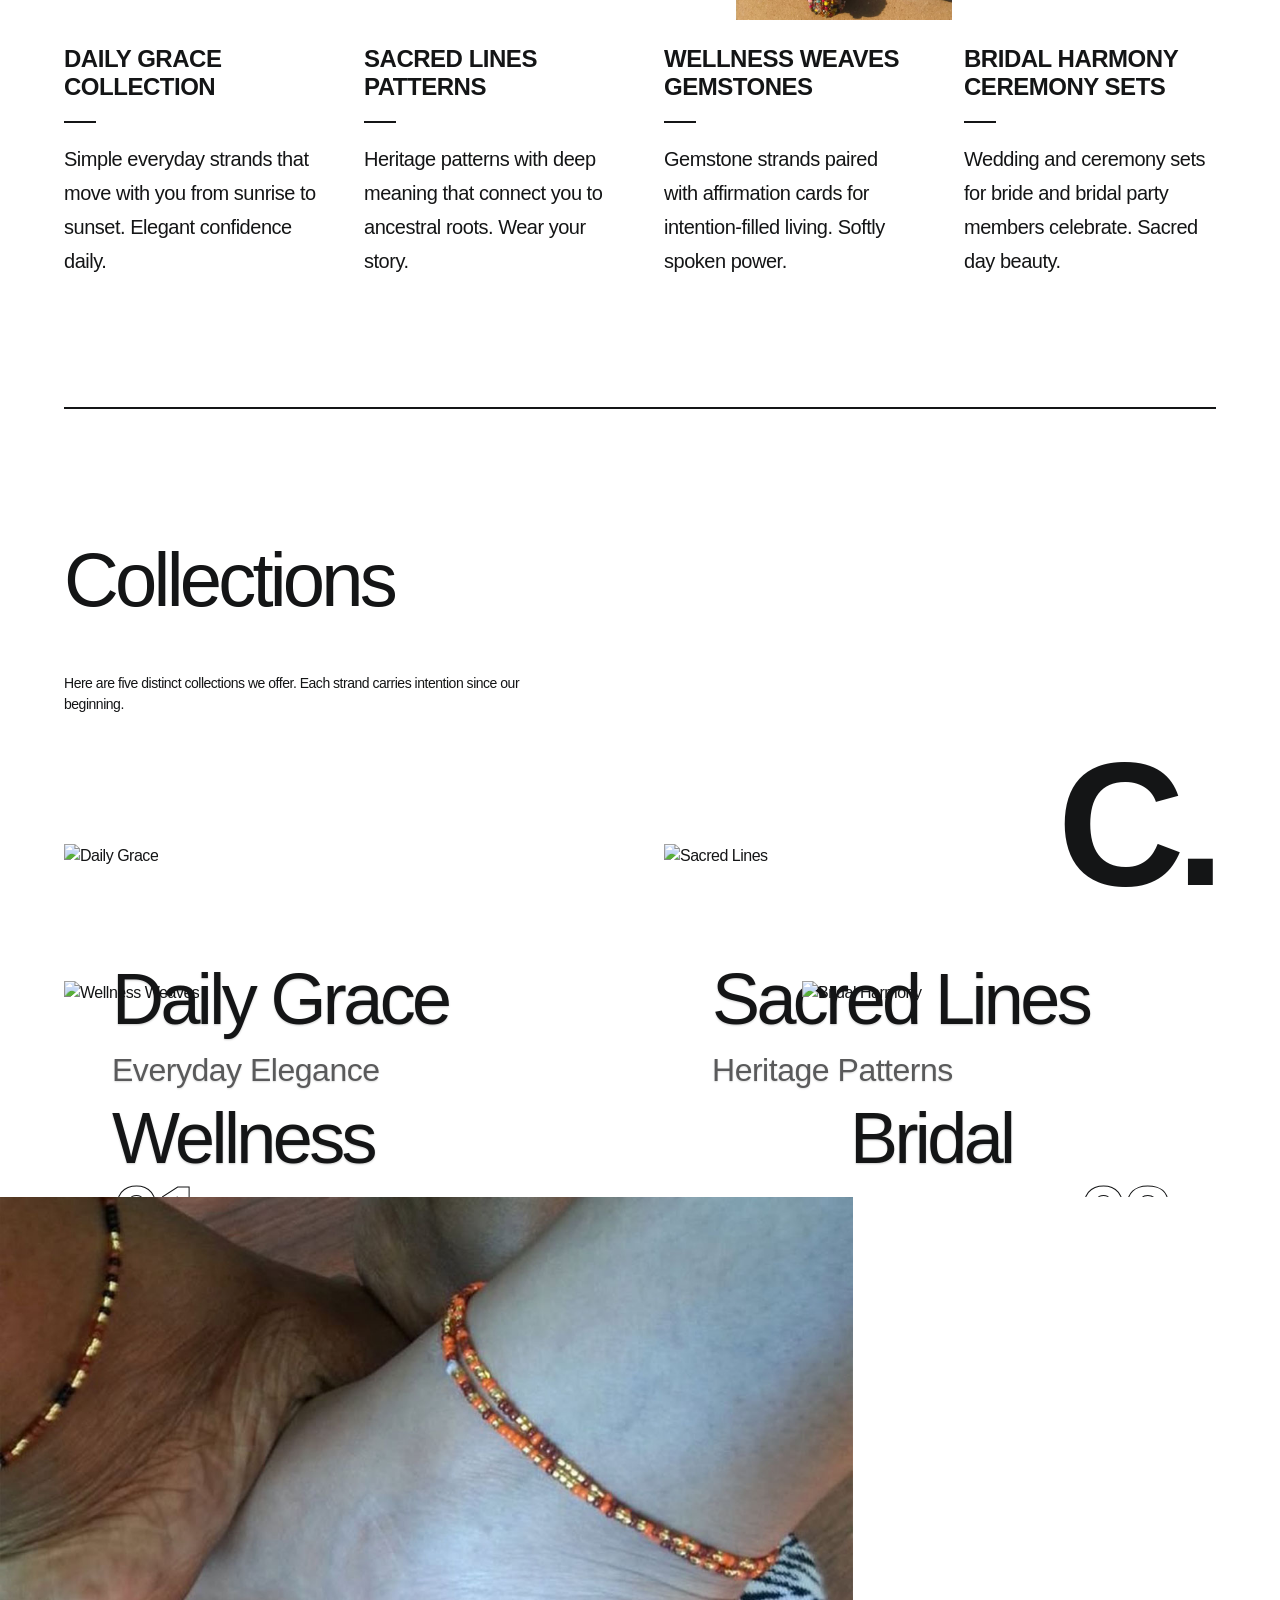
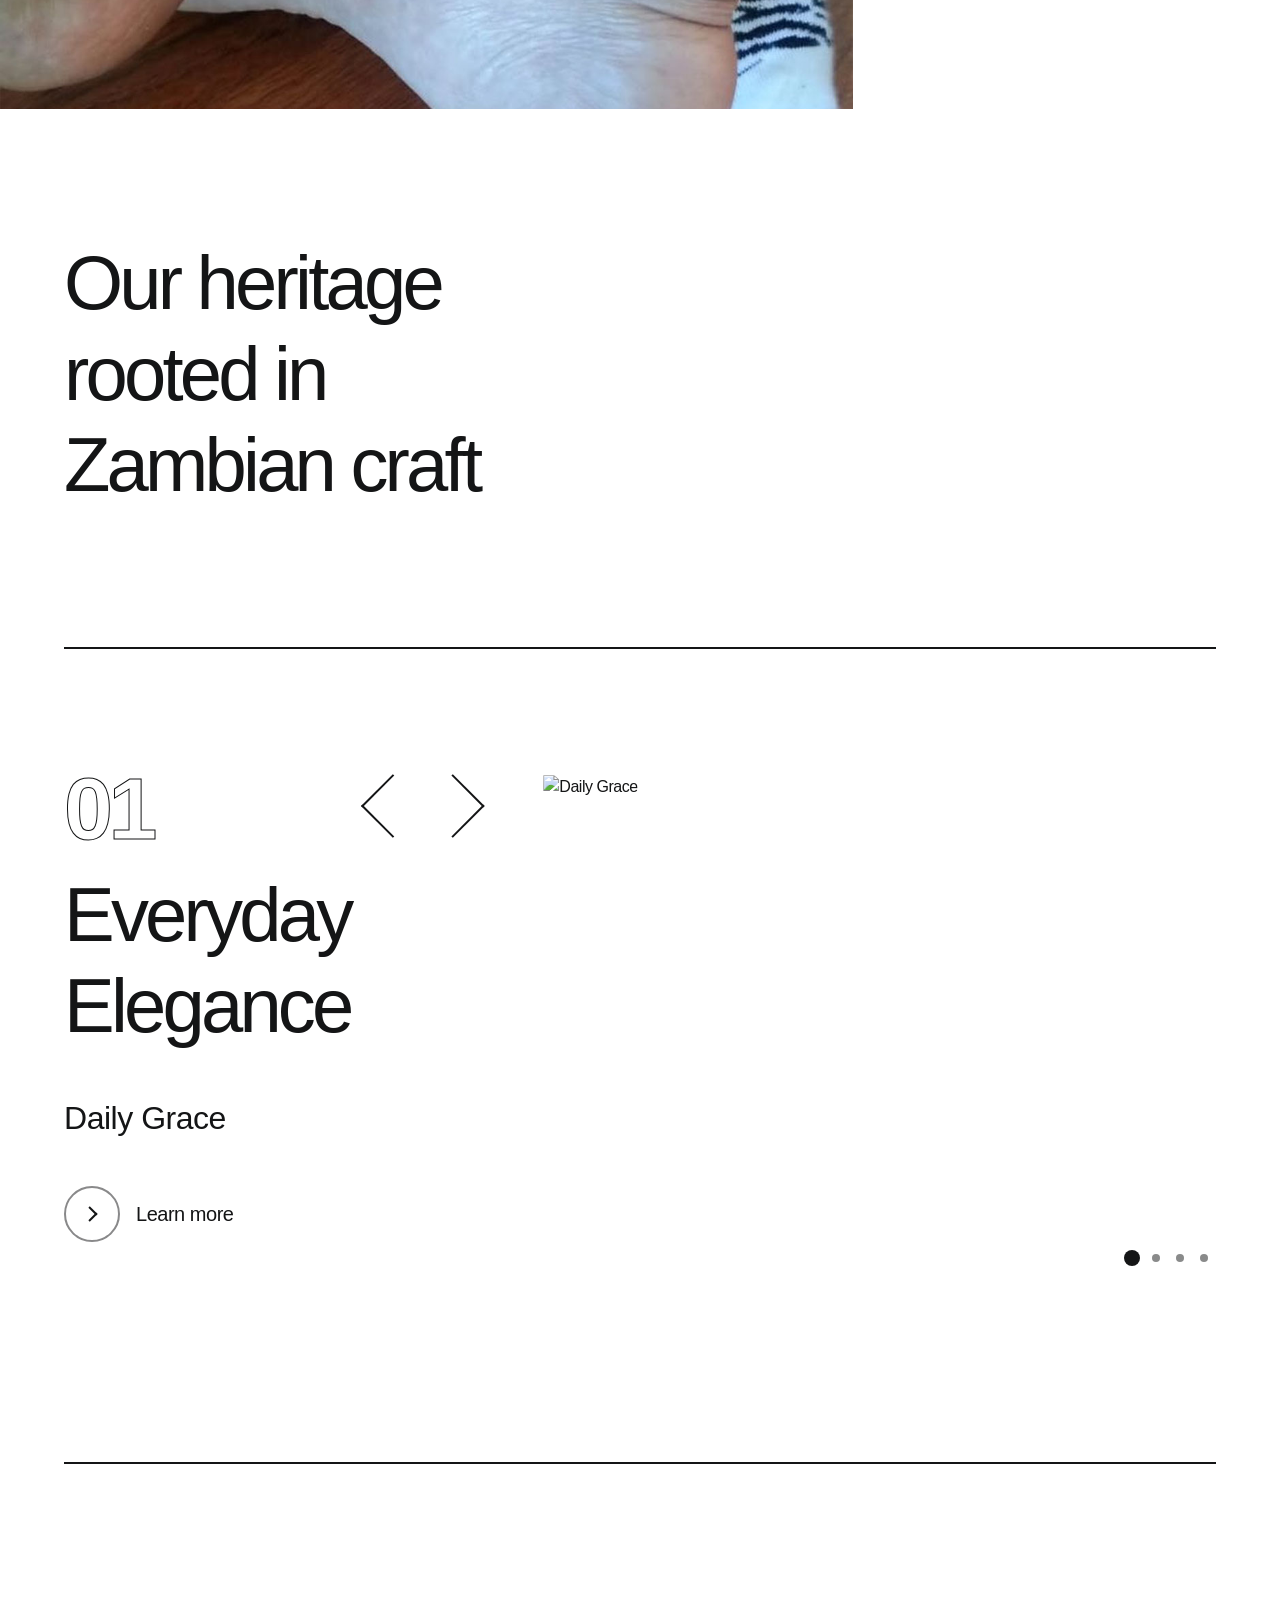
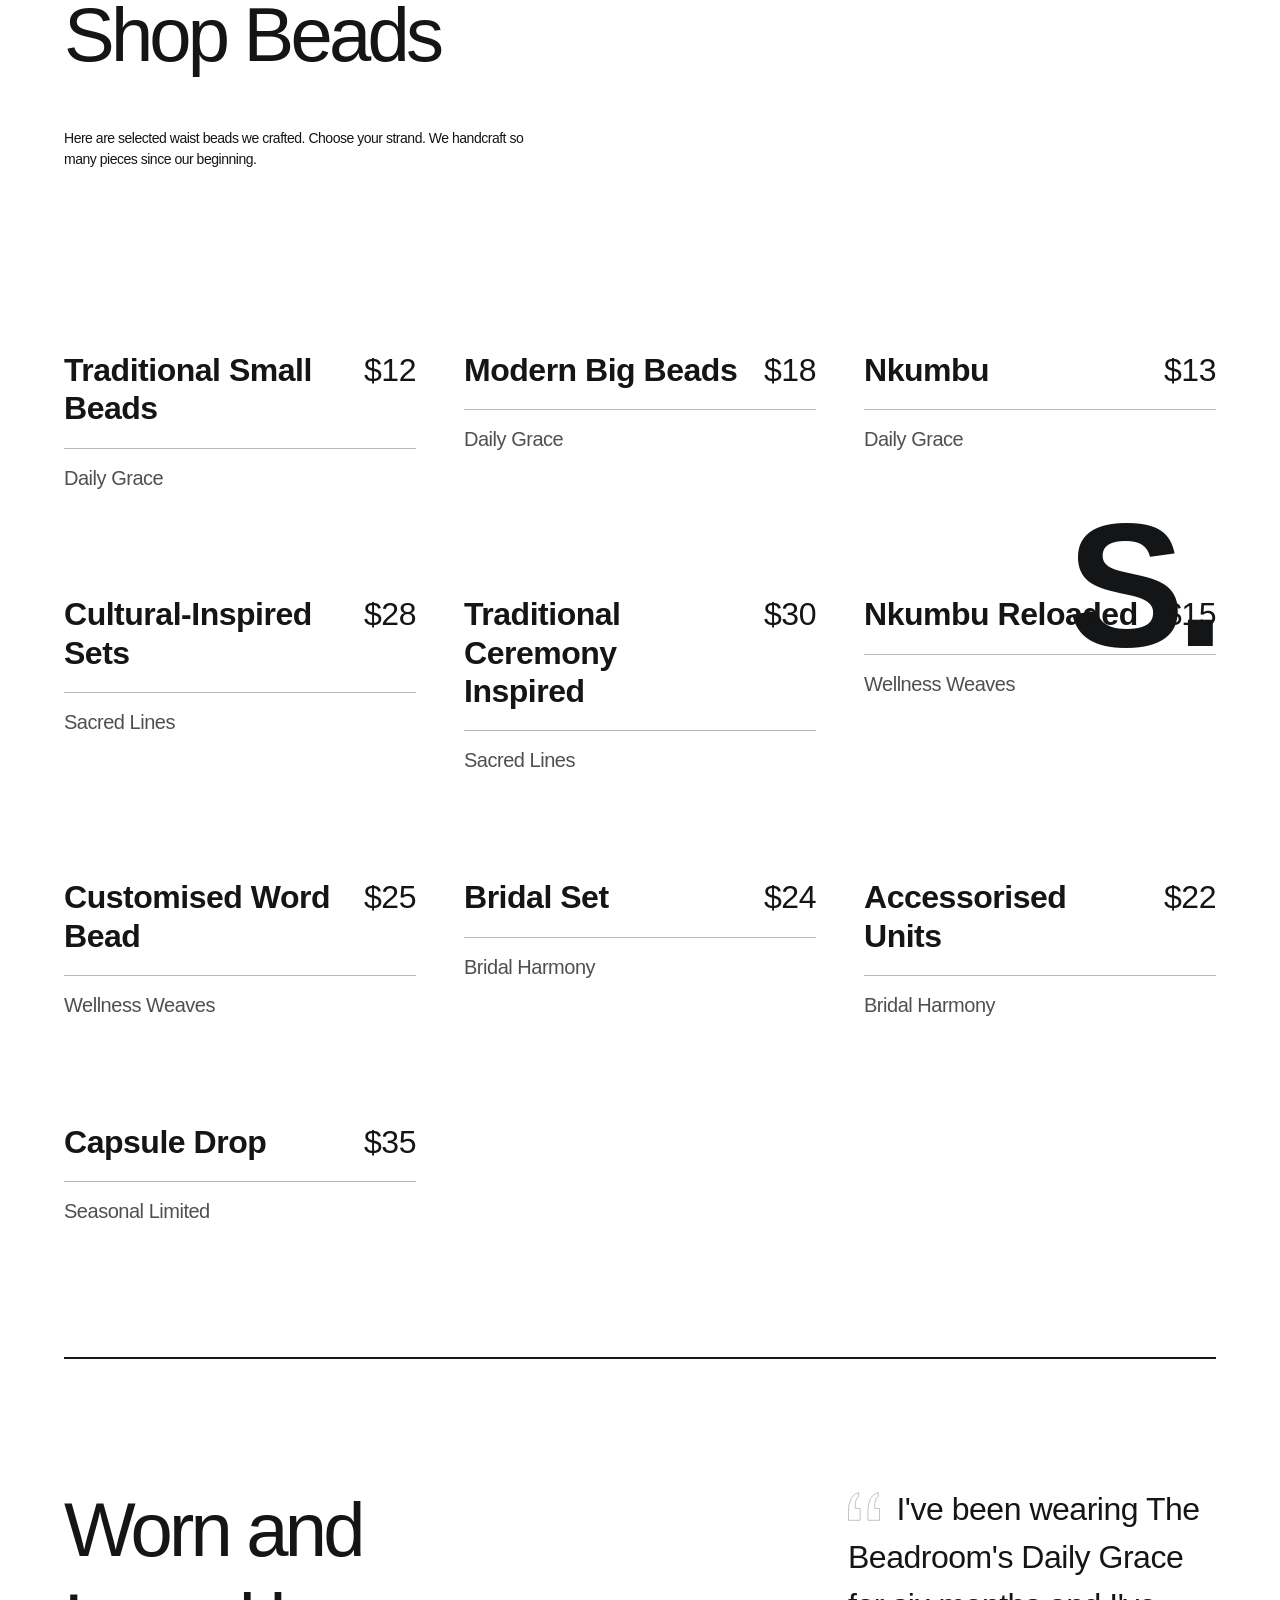
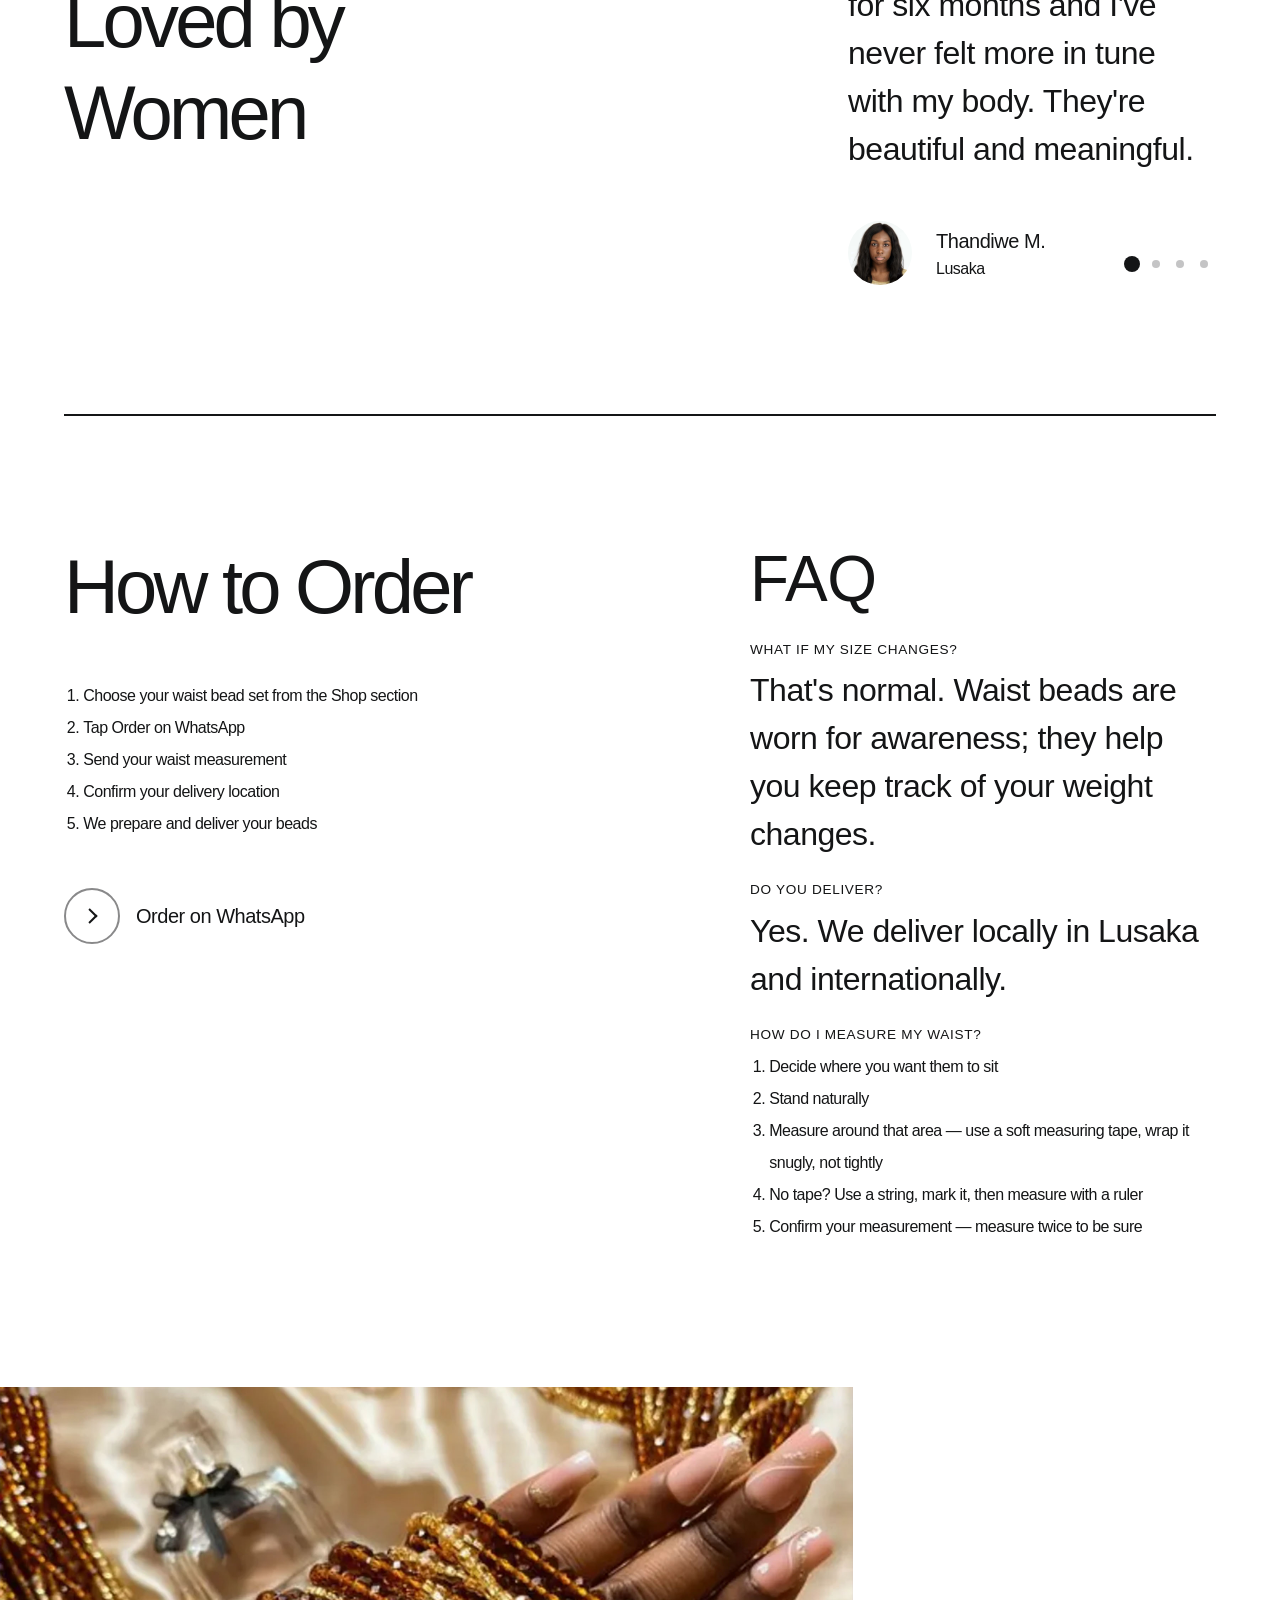
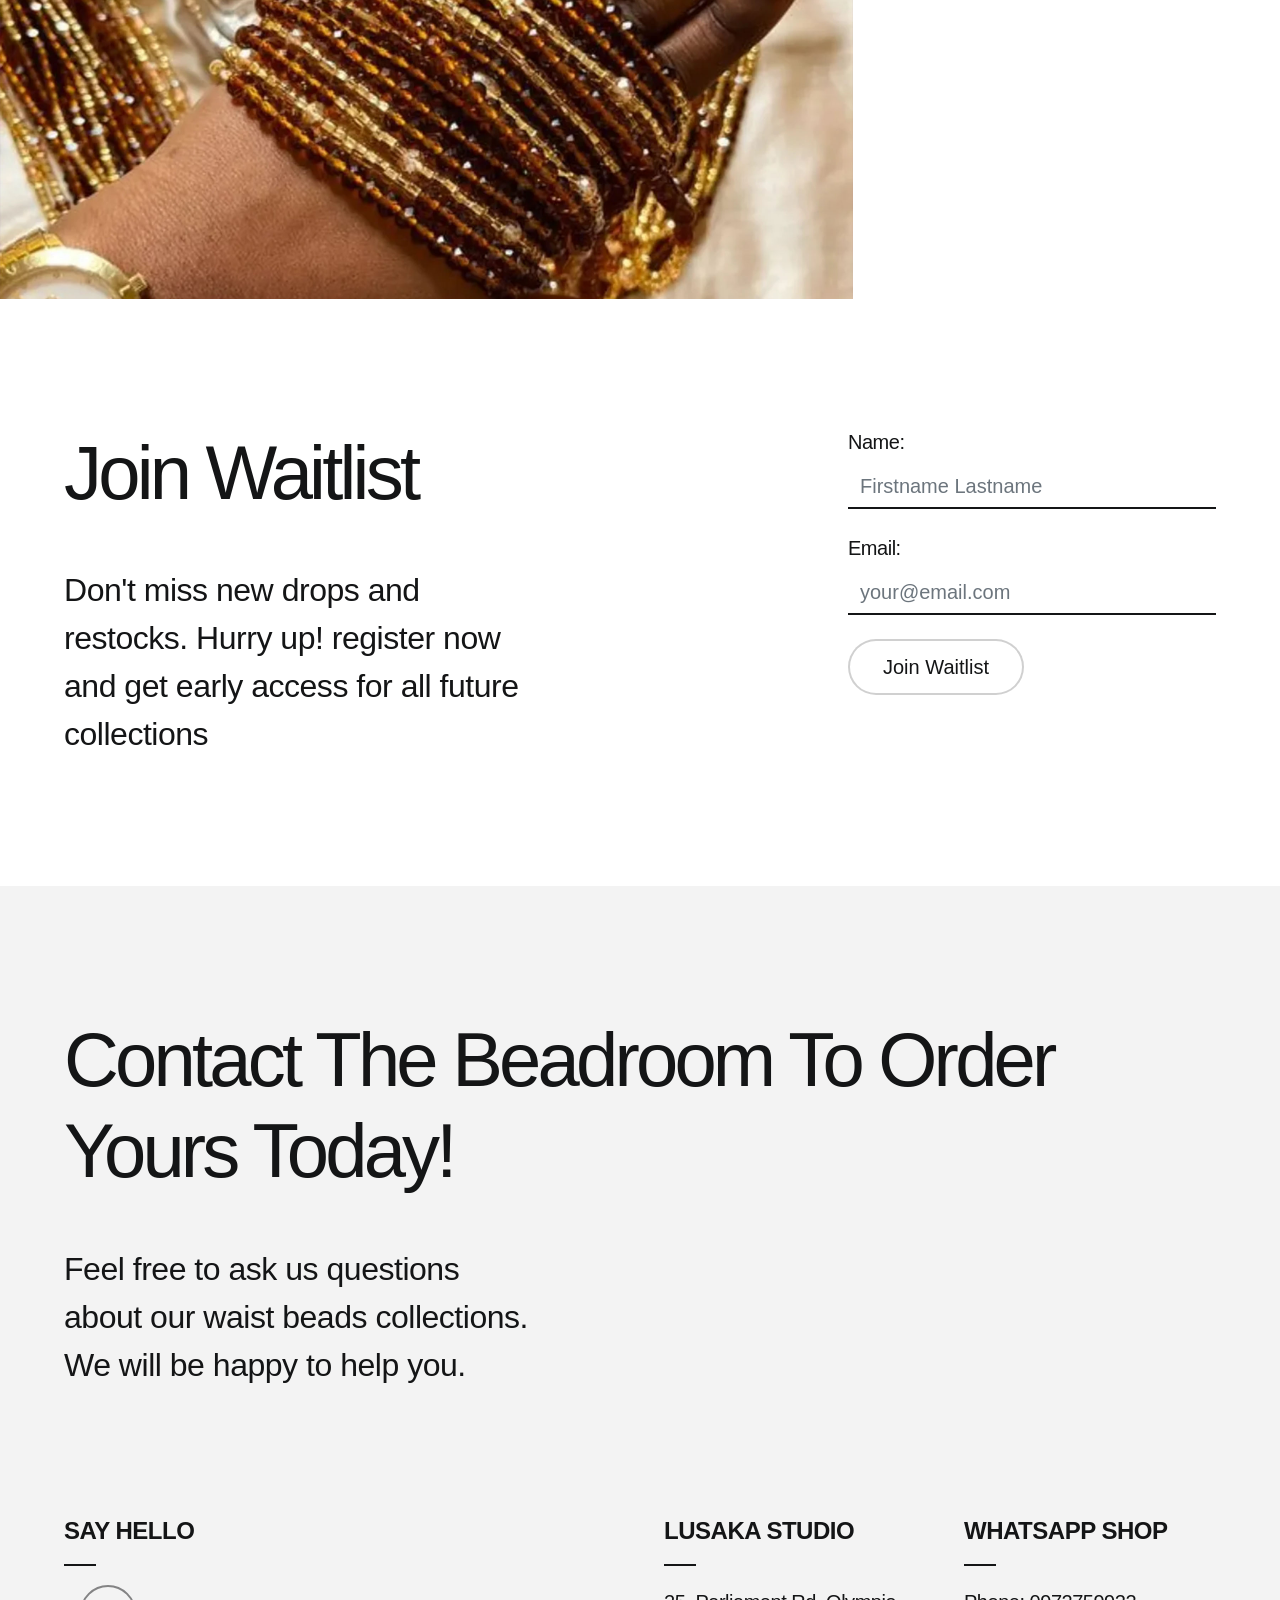
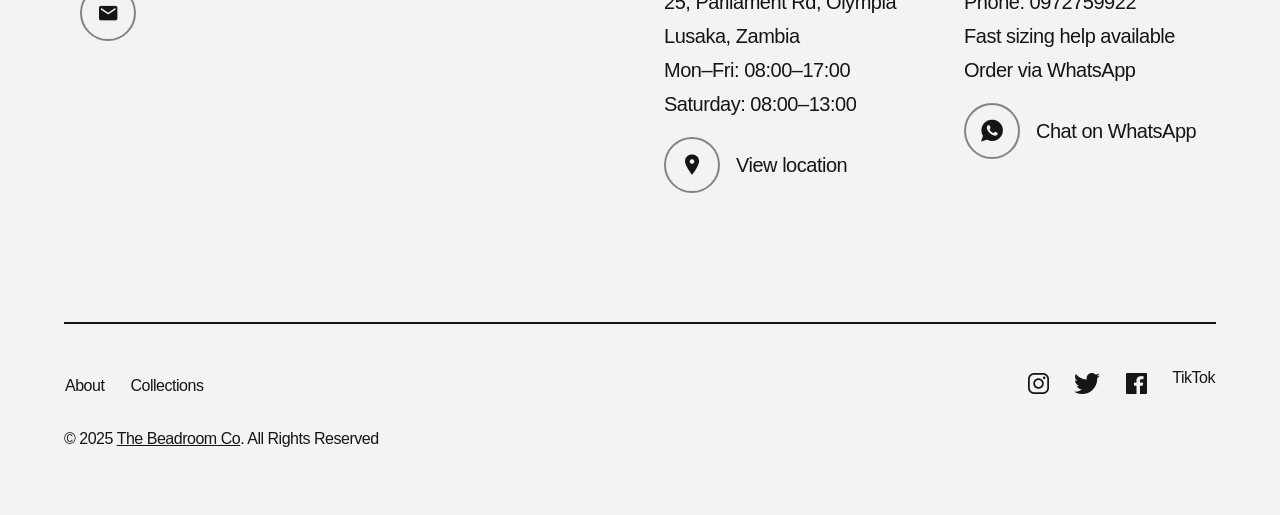
==== commit 09f05a69: "Update index.html font size adjustments" ====
--- a/index.html
+++ b/index.html
@@ -779,7 +779,7 @@
               <div class="title-desc large-text-size">
                 <h2 class="display-3 title-font anim-1" data-anim-visible="fade">Shop Beads</h2>
                 <div class="anim-2 mt-5" data-anim-visible="fade">
-                  <p class="mb-0">Here are selected waist beads we crafted. Choose your strand. We handcraft so many
+                  <p style="font-size: 14px;" class="mb-0">Here are selected waist beads we crafted. Choose your strand. We handcraft so many
                     pieces since
                     our beginning.</p>
                 </div>
